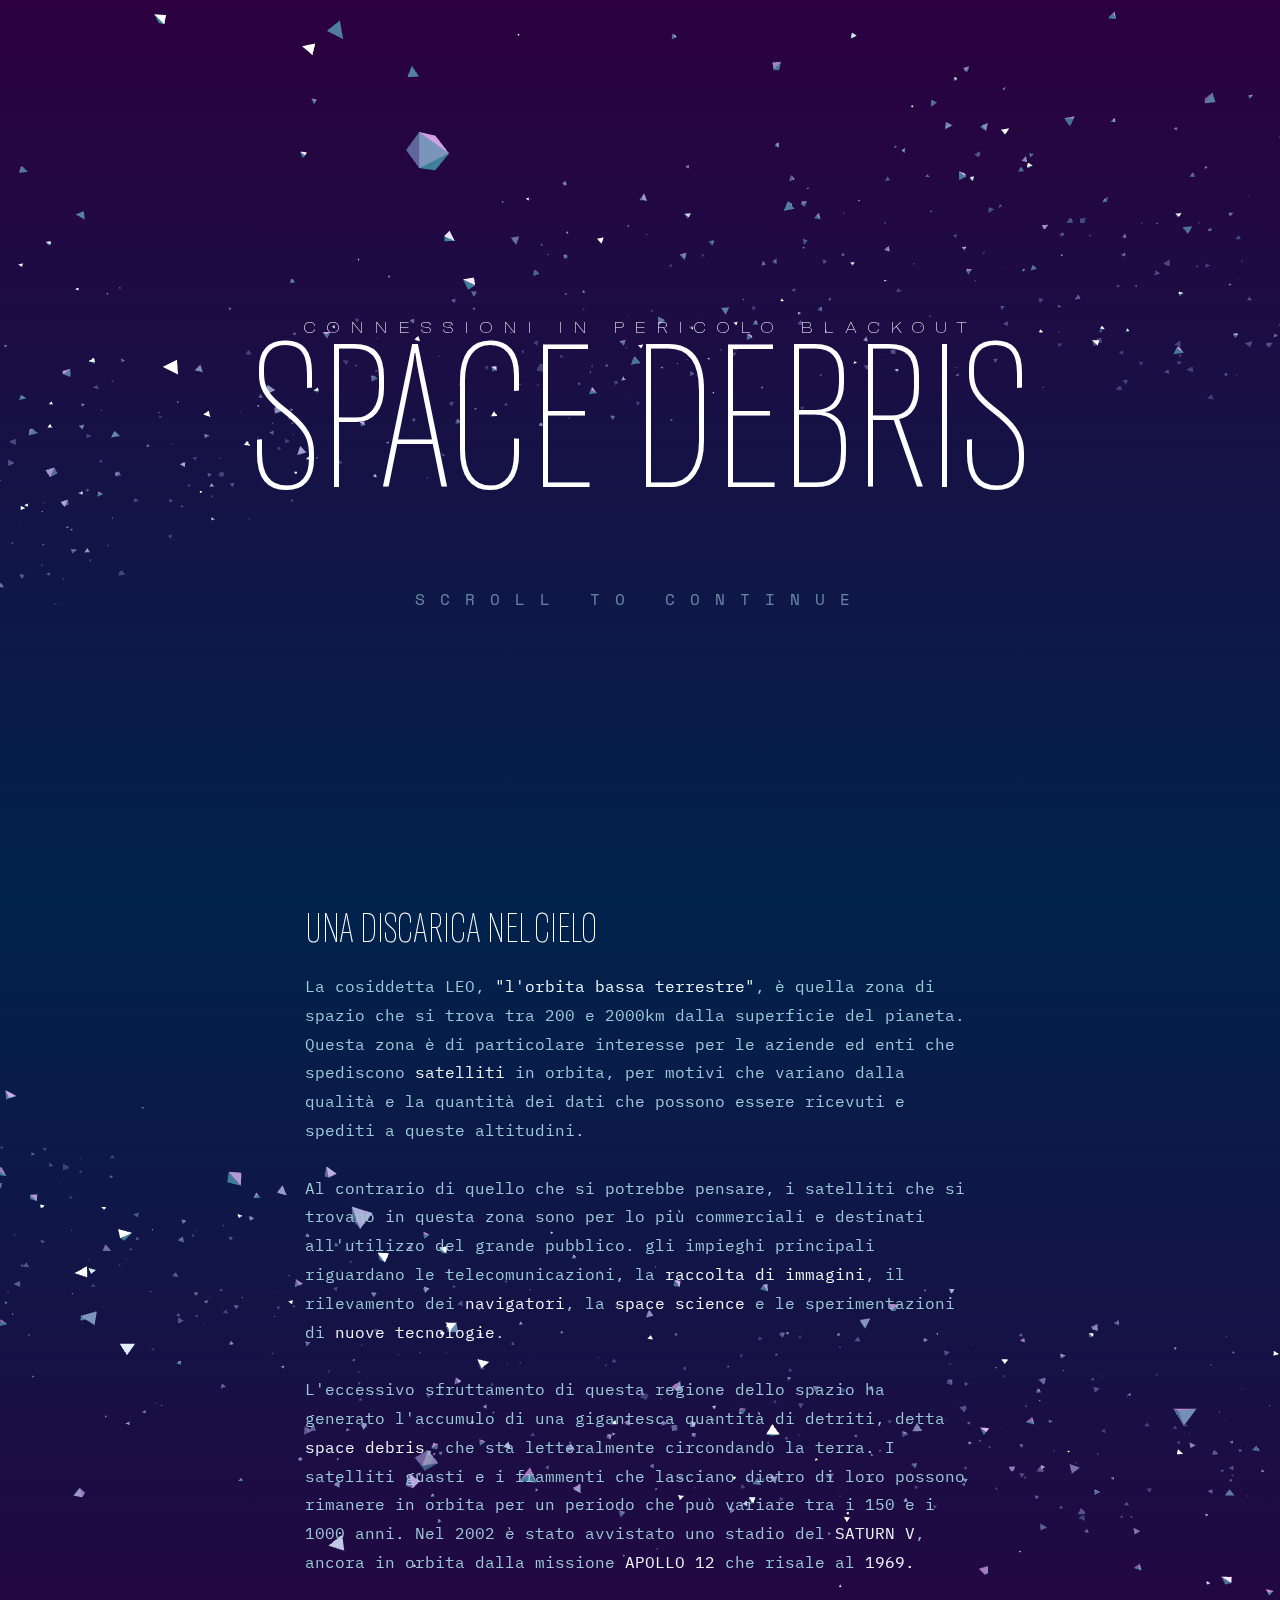
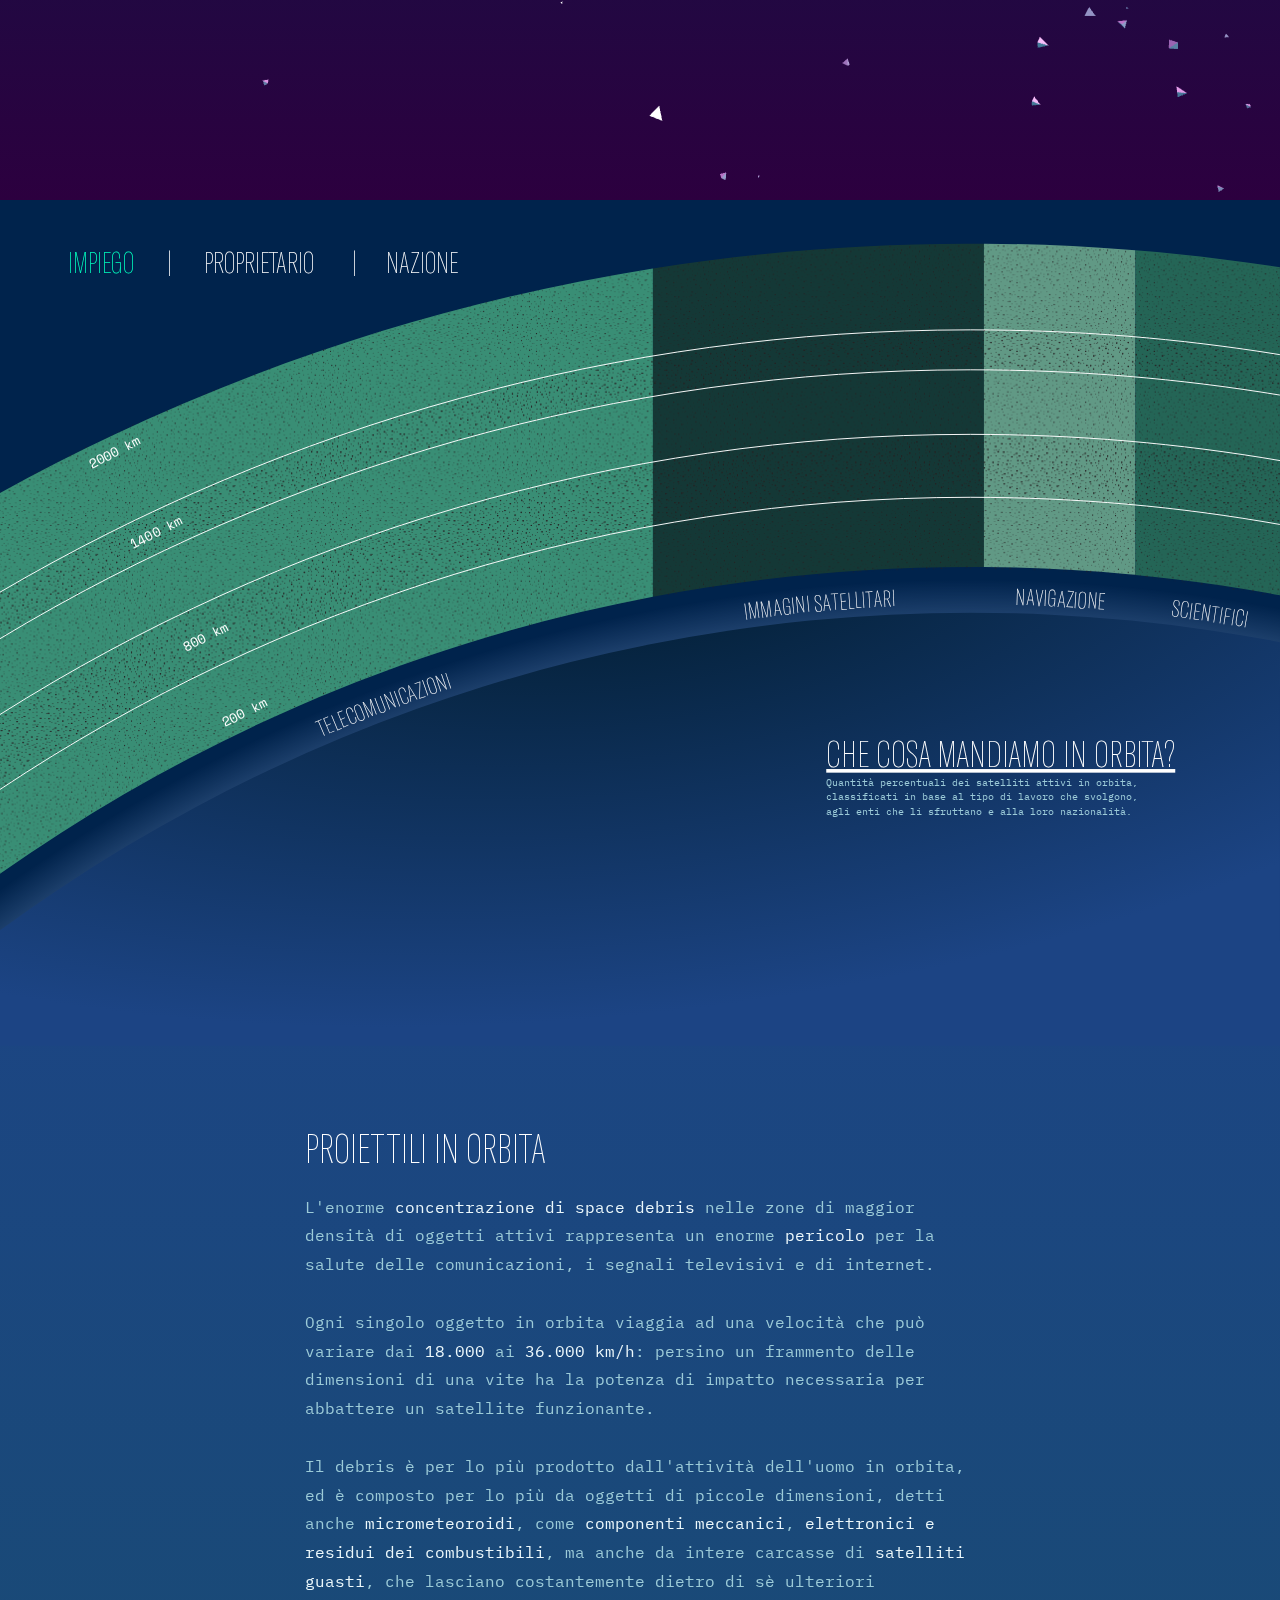
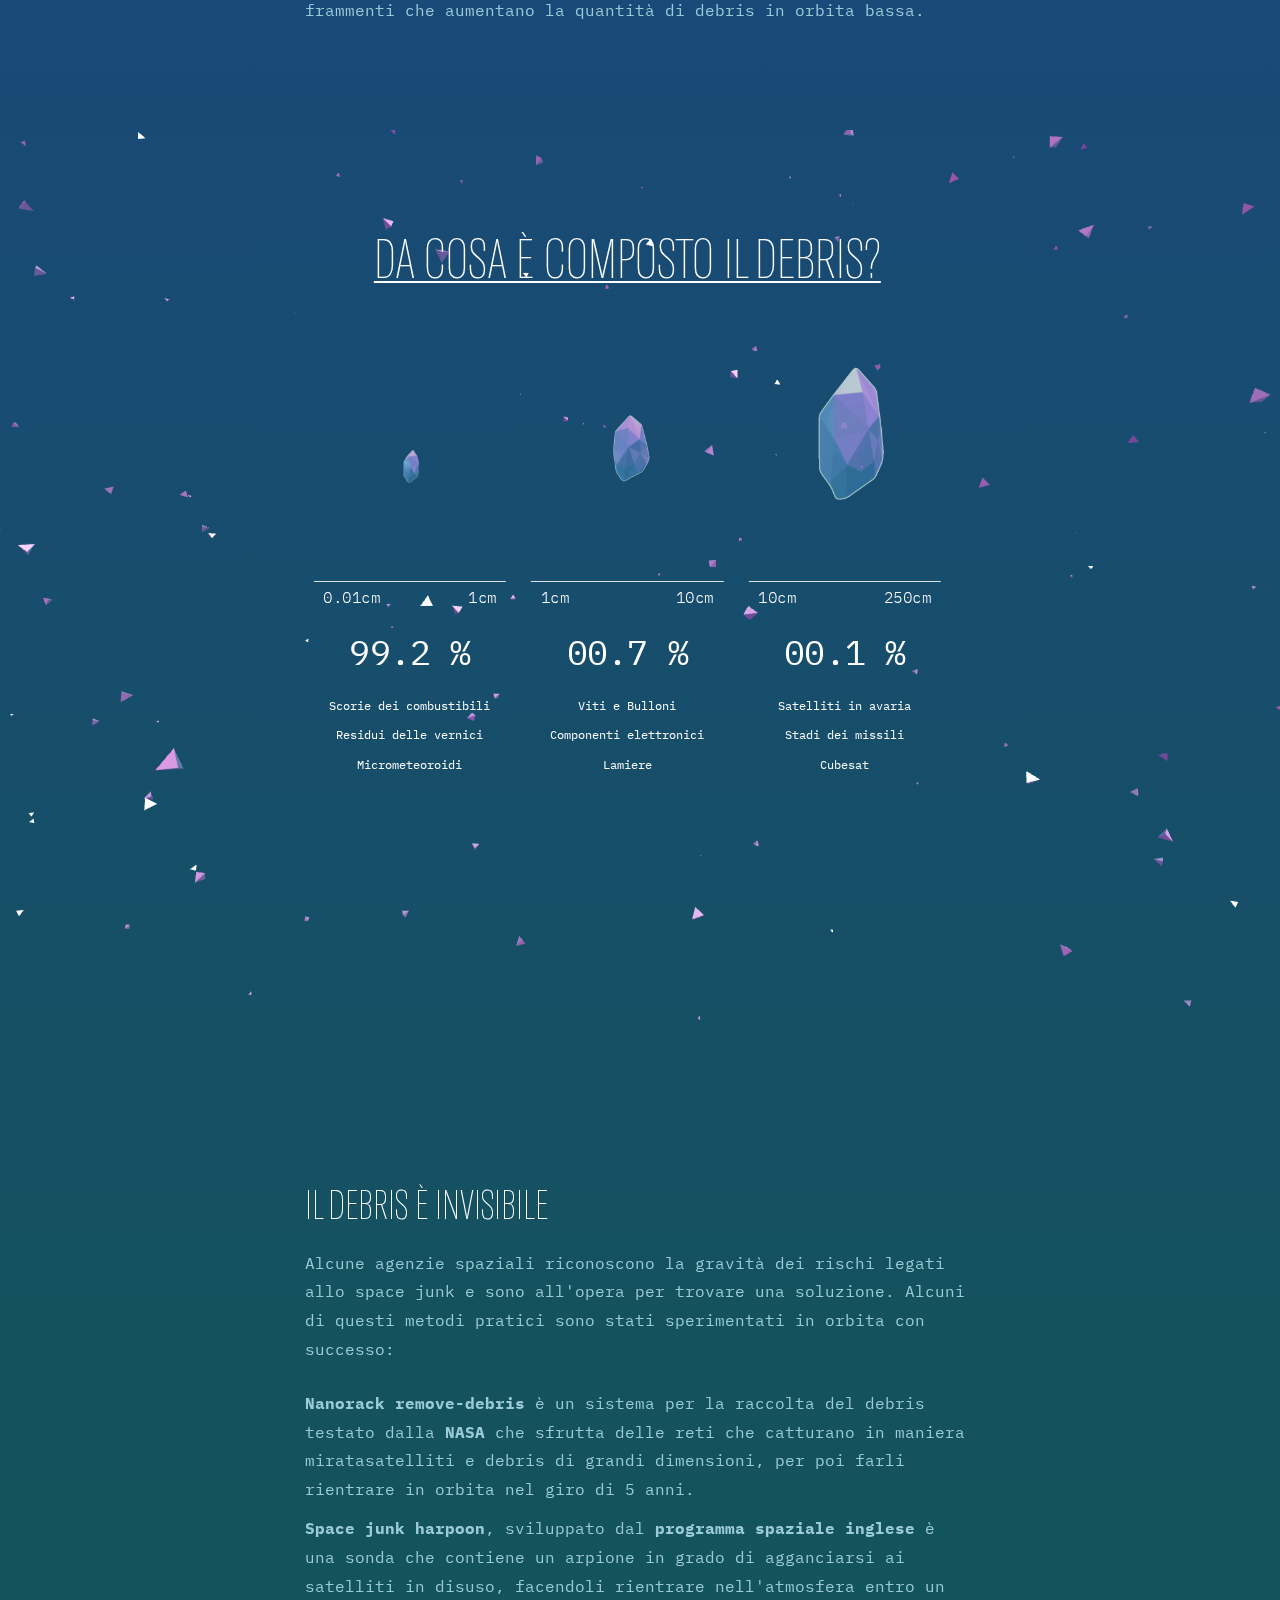
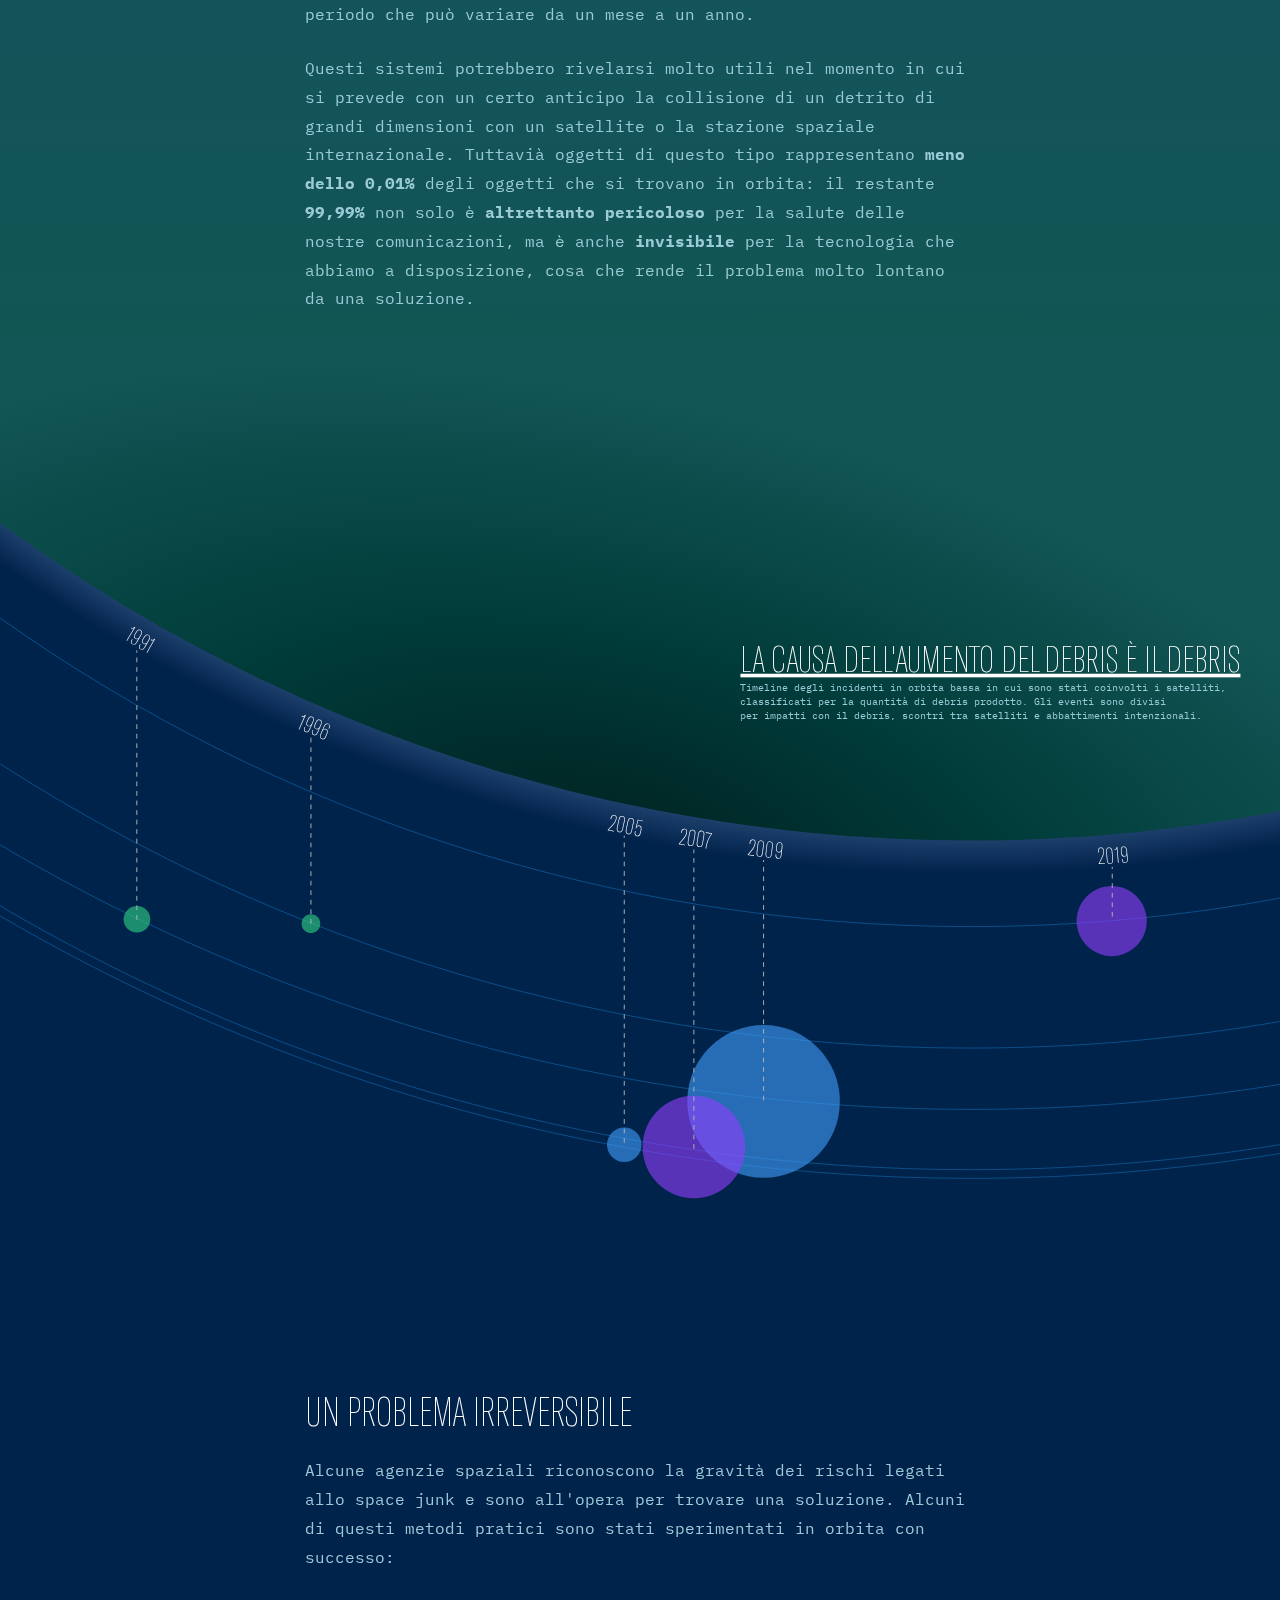
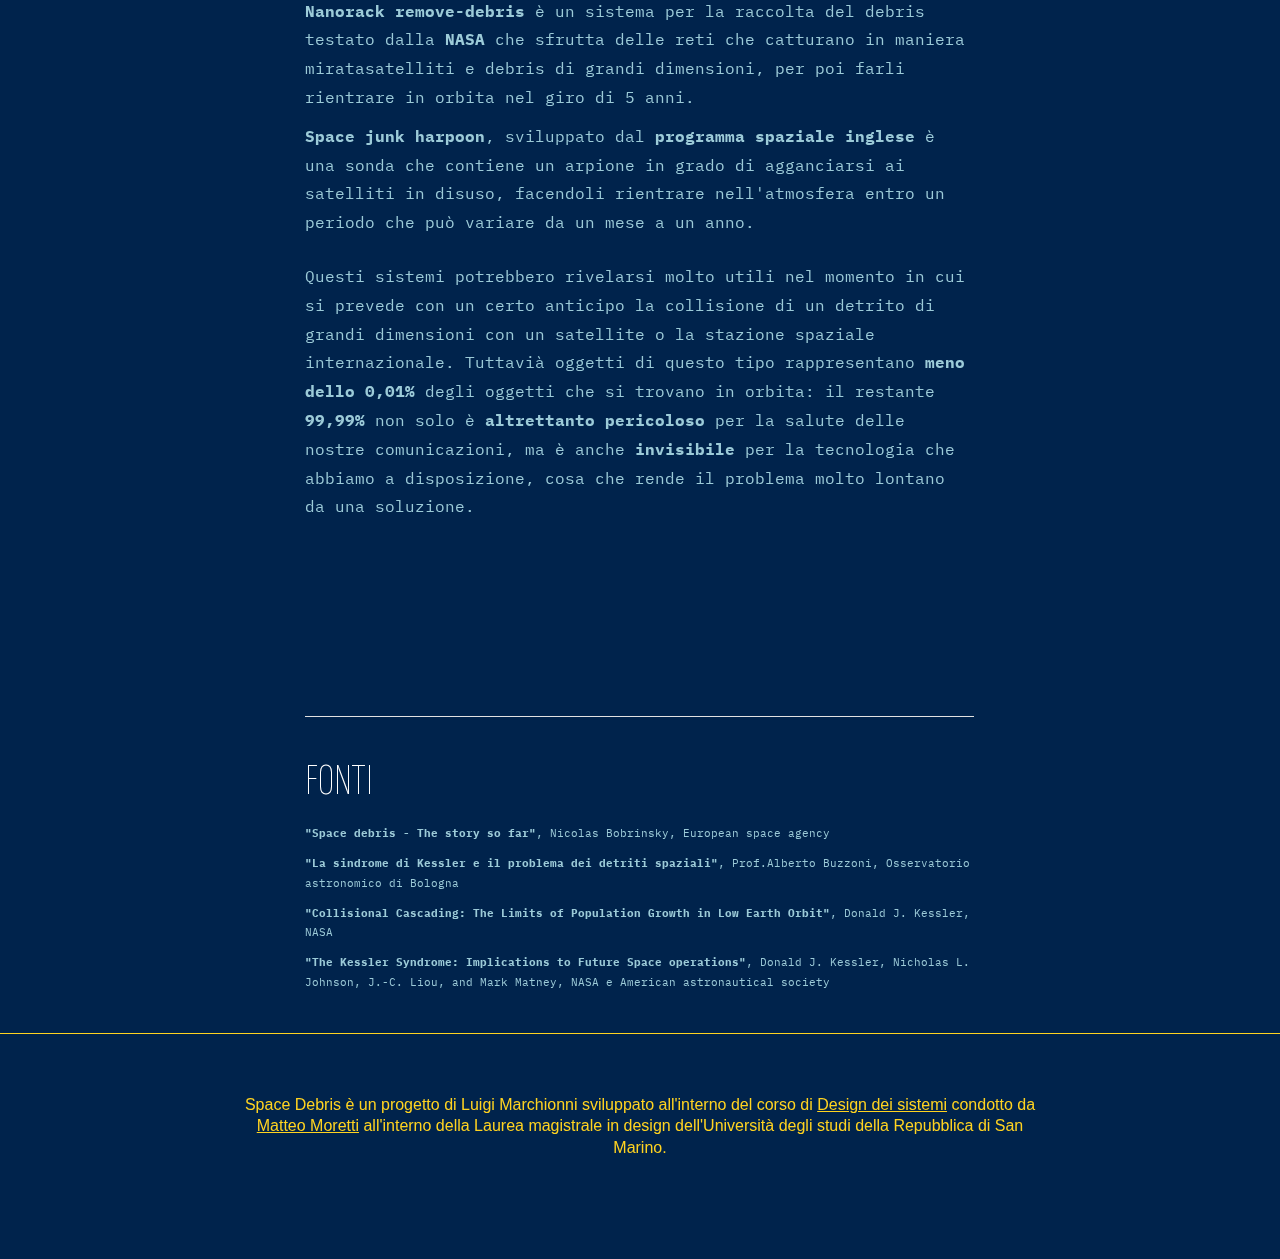
==== Space Debris Danger 2 la vendetta/index.html @ 53285c7f "a" ====
<!DOCTYPE html>
<html lang="it">

<head>
  <!-- Basic Page Needs
  –––––––––––––––––––––––––––––––––––––––––––––––––– -->
  <meta charset="UTF-8">
  <meta name="description" content="">
  <meta name="author" content="By Luigi Marchionni, CDL in interaction design, Prof.Matteo Moretti, UNIRSM">
  <meta name="viewport" content="width=device-width, initial-scale=1">
  <!-- CSS
  –––––––––––––––––––––––––––––––––––––––––––––––––– -->
  <link rel="stylesheet" href="font/gtamericacomp/gtamericacomp.css">
  <link rel="stylesheet" href="font/spacemono/spacemono.css">
  <link rel="stylesheet" href="font/plexmono/plexmono.css">
  <link rel="stylesheet" href="css/grafico1.css">
  <link rel="stylesheet" href="css/grafico2.css">
  <link rel="stylesheet" href="css/grafico3.css">
  <link rel="stylesheet" href="css/normalize.css">
  <link rel="stylesheet" href="css/skeleton.css">
  <link rel="stylesheet" href="css/style.css">
  <!-- Librerie
  –––––––––––––––––––––––––––––––––––––––––––––––––– -->
  <script src="lib\jquery-3.4.1.min.js"></script>
  <script src='lib\three.min.js'></script>
  <script src="lib\LegacyJSONLoader.js"></script>
  <script src="lib/TweenMax.min.js"></script>
  <script src="lib/ScrollMagic.min.js"></script>
  <script src="lib/animation.gsap.min.js"></script>
  <script src="lib/ParametricGeometries.js"></script>
  <script src="lib/OrbitControls.js"></script>
  <script src="lib/geometry.js"></script>
  <!-- JS
  –––––––––––––––––––––––––––––––––––––––––––––––––– -->
  <script src="js/index.js"></script>
  <script src="js/debris1.js"></script>
  <script src="js/grafico1.js"></script>
  <script src="js/grafico3.js"></script>

  <!--<script src="js/scroll.js"></script>-->
  <!-- Favicon
  –––––––––––––––––––––––––––––––––––––––––––––––––– -->
  <link rel="icon" type="image/png" href="images/favicon.png">
  <title>Space Debris - connessione assente </title>
</head>

<body>
  <!-- POPUP PER MOBILE
  –––––––––––––––––––––––––––––––––––––––––––––––––– -->
  <div id="bloccoVerticale">

    <div class="flexbox-container">
      <h3 class="carica">RUOTARE IL DISPOSITIVO</h3>
    </div>

    <div class="flexbox-container">
      <img class="rotate" src="img\rotate.png" alt="lol">
    </div>

  </div>




  <!-- SCHERMATA CARICAMENTO
  –––––––––––––––––––––––––––––––––––––––––––––––––– -->
  <div id="caricamento">

    <div class="flexbox-container">
      <h3 class="carica">CARICAMENTO</h3>
    </div>

    <div class="flexbox-container">
      <div class="load"></div>
    </div>

  </div>
  <!-- HEADER E 3D
  –––––––––––––––––––––––––––––––––––––––––––––––––– -->

  <div id="world"></div>

  <div class="flexbox-container" id="header">
    <div>
      <h1>SPACE DEBRIS</h1>
      <h2> Connessioni in pericolo blackout</h2>
      <div id="continua"> SCROLL TO CONTINUE</div>
    </div>
  </div>


  <div class="container muro discarica">
    <div class="row">
      <div class="columns two">&nbsp;</div>

      <div class="columns eight">
        <h3> Una discarica nel cielo</h3>
        <p class="corpo">
          La cosiddetta LEO, <span>"l'orbita bassa terrestre"</span>, è quella zona di spazio
          che si trova tra 200 e 2000km dalla superficie del pianeta.
          Questa zona è di particolare interesse per le aziende ed enti che spediscono
          <span>satelliti</span> in orbita, per motivi che variano dalla qualità e la quantità dei
          dati che possono essere ricevuti e spediti a queste altitudini.

          <br><br>
          Al contrario di quello che si potrebbe pensare, i satelliti che si trovano
          in questa zona sono per lo più commerciali e destinati all'utilizzo
          del grande pubblico. gli impieghi principali riguardano le telecomunicazioni,
          la <span>raccolta di immagini</span>, il rilevamento dei <span>navigatori</span>, la <span>space science</span> e le
          sperimentazioni di <span>nuove tecnologie</span>.

          <br><br>
          L'eccessivo sfruttamento di questa regione dello spazio ha generato l'accumulo
          di una gigantesca quantità di detriti, detta <span>space debris</span>, che sta letteralmente
          circondando la terra. I satelliti guasti e i frammenti che lasciano dietro di loro
          possono rimanere in orbita per un periodo che può variare tra i 150 e i 1000 anni.
          Nel 2002 è stato avvistato uno stadio del <span>SATURN V</span>, ancora in orbita dalla missione
          <span>APOLLO 12</span> che risale al <span>1969.</span> </p>
      </div>
      <div class="columns two">&nbsp;</div>
    </div>
  </div>



  <div id="pianeta">
    <?xml version="1.0" encoding="utf-8"?>
    <!-- Generator: Adobe Illustrator 18.1.1, SVG Export Plug-In . SVG Version: 6.00 Build 0)  -->
    <svg version="1.1" xmlns="http://www.w3.org/2000/svg" xmlns:xlink="http://www.w3.org/1999/xlink" x="0px" y="0px" viewBox="0 0 1342.4 872.4" enable-background="new 0 0 1342.4 791" xml:space="preserve">
      <pattern width="72" height="72" patternUnits="userSpaceOnUse" id="Unnamed_Pattern_3" viewBox="0.4 -72 72 72" overflow="visible">
        <g>
          <polygon fill="none" points="0.4,-72 72.4,-72 72.4,0 0.4,0 		" />
          <g>
            <defs>
              <rect id="SVGID_1_" x="0.4" y="-72" width="72" height="72" />
            </defs>
            <clipPath id="SVGID_2_">
              <use xlink:href="#SVGID_1_" overflow="visible" />
            </clipPath>
            <path clip-path="url(#SVGID_2_)" fill="#231F20" d="M21.4-3.1c-0.1,0-0.2,0-0.3,0.1C21-2.9,21-2.8,21-2.8c0,0.1,0,0.2,0.1,0.3
    				c0.1,0.1,0.4,0.1,0.5,0c0.1-0.1,0.1-0.2,0.1-0.3c0-0.1,0-0.2-0.1-0.3C21.5-3.1,21.4-3.1,21.4-3.1" />
            <path clip-path="url(#SVGID_2_)" fill="#231F20" d="M20.4-8.4c-0.1,0-0.2,0-0.3,0.1C20-8.2,20-8.1,20-8c0,0.1,0,0.2,0.1,0.3
    				c0.1,0.1,0.3,0.1,0.5,0c0.1-0.1,0.1-0.2,0.1-0.3c0-0.1,0-0.2-0.1-0.3C20.5-8.3,20.5-8.4,20.4-8.4" />
            <path clip-path="url(#SVGID_2_)" fill="#231F20" d="M20.6-10.6c-0.1,0-0.2,0-0.3,0.1c-0.1,0.1-0.1,0.2-0.1,0.3
    				c0,0.1,0,0.2,0.1,0.3c0.1,0.1,0.4,0.1,0.5,0c0.1-0.1,0.1-0.2,0.1-0.3c0-0.1,0-0.2-0.1-0.3C20.8-10.6,20.7-10.6,20.6-10.6" />
            <path clip-path="url(#SVGID_2_)" fill="#231F20" d="M15.6-10.6c-0.1,0-0.2,0-0.3,0.1c-0.1,0.1-0.1,0.2-0.1,0.3
    				c0,0.1,0,0.2,0.1,0.3c0.1,0.1,0.4,0.1,0.5,0c0.1-0.1,0.1-0.2,0.1-0.3c0-0.1,0-0.2-0.1-0.3C15.8-10.6,15.7-10.6,15.6-10.6" />
            <path clip-path="url(#SVGID_2_)" fill="#231F20" d="M23.1-20.1c-0.1,0-0.2,0-0.3,0.1c-0.1,0.1-0.1,0.2-0.1,0.3
    				c0,0.1,0,0.2,0.1,0.3c0.1,0.1,0.4,0.1,0.5,0c0.1-0.1,0.1-0.2,0.1-0.3c0-0.1,0-0.2-0.1-0.3C23.3-20.1,23.2-20.1,23.1-20.1" />
            <path clip-path="url(#SVGID_2_)" fill="#231F20" d="M15.6-23.1c-0.1,0-0.2,0-0.3,0.1c-0.1,0.1-0.1,0.2-0.1,0.3
    				c0,0.1,0,0.2,0.1,0.3c0.1,0.1,0.3,0.1,0.5,0c0.1-0.1,0.1-0.2,0.1-0.3c0-0.1,0-0.2-0.1-0.3C15.8-23.1,15.7-23.1,15.6-23.1" />
            <path clip-path="url(#SVGID_2_)" fill="#231F20" d="M14.4-24.1c-0.1,0-0.2,0-0.3,0.1C14-23.9,14-23.8,14-23.8
    				c0,0.1,0,0.2,0.1,0.3c0.1,0.1,0.4,0.1,0.5,0c0.1-0.1,0.1-0.2,0.1-0.3c0-0.1,0-0.2-0.1-0.3C14.5-24.1,14.5-24.1,14.4-24.1" />
            <path clip-path="url(#SVGID_2_)" fill="#231F20" d="M24.4-27.1c-0.1,0-0.2,0-0.3,0.1C24-26.9,24-26.8,24-26.8
    				c0,0.1,0,0.2,0.1,0.3c0.1,0.1,0.4,0.1,0.5,0c0.1-0.1,0.1-0.2,0.1-0.3c0-0.1,0-0.2-0.1-0.2C24.5-27.1,24.4-27.1,24.4-27.1" />
            <path clip-path="url(#SVGID_2_)" fill="#231F20" d="M31.1-25.9c-0.1,0-0.2,0-0.3,0.1c-0.1,0.1-0.1,0.2-0.1,0.3
    				c0,0.1,0,0.2,0.1,0.3c0.1,0.1,0.4,0.1,0.5,0c0.1-0.1,0.1-0.2,0.1-0.3c0-0.1,0-0.2-0.1-0.3C31.3-25.8,31.2-25.9,31.1-25.9" />
            <path clip-path="url(#SVGID_2_)" fill="#231F20" d="M31.6-23.4c-0.1,0-0.2,0-0.3,0.1c-0.1,0.1-0.1,0.2-0.1,0.3
    				c0,0.1,0,0.2,0.1,0.3c0.1,0.1,0.3,0.1,0.5,0c0.1-0.1,0.1-0.2,0.1-0.3c0-0.1,0-0.2-0.1-0.3C31.8-23.3,31.7-23.4,31.6-23.4" />
            <path clip-path="url(#SVGID_2_)" fill="#231F20" d="M29.6-18.4c-0.1,0-0.2,0-0.3,0.1c-0.1,0.1-0.1,0.2-0.1,0.3
    				c0,0.1,0,0.2,0.1,0.3c0.1,0.1,0.4,0.1,0.5,0c0.1-0.1,0.1-0.2,0.1-0.3c0-0.1,0-0.2-0.1-0.3C29.8-18.3,29.7-18.4,29.6-18.4" />
            <path clip-path="url(#SVGID_2_)" fill="#231F20" d="M34.4-19.9c-0.1,0-0.2,0-0.3,0.1C34-19.7,34-19.6,34-19.5
    				c0,0.1,0,0.2,0.1,0.3c0.1,0.1,0.4,0.1,0.5,0c0.1-0.1,0.1-0.2,0.1-0.3c0-0.1,0-0.2-0.1-0.3C34.5-19.8,34.4-19.9,34.4-19.9" />
            <path clip-path="url(#SVGID_2_)" fill="#231F20" d="M31.9-14.9c-0.1,0-0.2,0-0.3,0.1c-0.1,0.1-0.1,0.2-0.1,0.3
    				c0,0.1,0,0.2,0.1,0.3c0.1,0.1,0.4,0.1,0.5,0c0.1-0.1,0.1-0.2,0.1-0.3c0-0.1,0-0.2-0.1-0.3C32-14.8,31.9-14.9,31.9-14.9" />
            <path clip-path="url(#SVGID_2_)" fill="#231F20" d="M32.1-11.9c-0.1,0-0.2,0-0.3,0.1c-0.1,0.1-0.1,0.2-0.1,0.3
    				c0,0.1,0,0.2,0.1,0.3c0.1,0.1,0.4,0.1,0.5,0c0.1-0.1,0.1-0.2,0.1-0.3c0-0.1,0-0.2-0.1-0.3C32.3-11.8,32.2-11.9,32.1-11.9" />
            <path clip-path="url(#SVGID_2_)" fill="#231F20" d="M32.6-7.1c-0.1,0-0.2,0-0.3,0.1c-0.1,0.1-0.1,0.2-0.1,0.3
    				c0,0.1,0,0.2,0.1,0.3c0.1,0.1,0.4,0.1,0.5,0C32.9-6.6,33-6.7,33-6.8c0-0.1,0-0.2-0.1-0.3C32.8-7.1,32.7-7.1,32.6-7.1" />
            <path clip-path="url(#SVGID_2_)" fill="#231F20" d="M32.4-3.1c-0.1,0-0.2,0-0.3,0.1C32-2.9,32-2.8,32-2.8c0,0.1,0,0.2,0.1,0.3
    				c0.1,0.1,0.3,0.1,0.5,0c0.1-0.1,0.1-0.2,0.1-0.3c0-0.1,0-0.2-0.1-0.3C32.5-3.1,32.4-3.1,32.4-3.1" />
            <path clip-path="url(#SVGID_2_)" fill="#231F20" d="M34.4-1.4c-0.1,0-0.2,0-0.3,0.1C34-1.2,34-1.1,34-1c0,0.1,0,0.2,0.1,0.3
    				c0.1,0.1,0.4,0.1,0.5,0c0.1-0.1,0.1-0.2,0.1-0.3c0-0.1,0-0.2-0.1-0.3C34.5-1.3,34.4-1.4,34.4-1.4" />
            <path clip-path="url(#SVGID_2_)" fill="#231F20" d="M41.9-7.1c-0.1,0-0.2,0-0.3,0.1c-0.1,0.1-0.1,0.2-0.1,0.3
    				c0,0.1,0,0.2,0.1,0.3c0.1,0.1,0.4,0.1,0.5,0c0.1-0.1,0.1-0.2,0.1-0.3c0-0.1,0-0.2-0.1-0.3C42-7.1,41.9-7.1,41.9-7.1" />
            <path clip-path="url(#SVGID_2_)" fill="#231F20" d="M45.9-6.9c-0.1,0-0.2,0-0.3,0.1c-0.1,0.1-0.1,0.2-0.1,0.3
    				c0,0.1,0,0.2,0.1,0.3c0.1,0.1,0.4,0.1,0.5,0c0.1-0.1,0.1-0.2,0.1-0.3c0-0.1,0-0.2-0.1-0.3C46-6.8,45.9-6.9,45.9-6.9" />
            <path clip-path="url(#SVGID_2_)" fill="#231F20" d="M42.9-13.6c-0.1,0-0.2,0-0.3,0.1c-0.1,0.1-0.1,0.2-0.1,0.3
    				c0,0.1,0,0.2,0.1,0.3c0.1,0.1,0.3,0.1,0.5,0c0.1-0.1,0.1-0.2,0.1-0.3c0-0.1,0-0.2-0.1-0.3C43-13.6,42.9-13.6,42.9-13.6" />
            <path clip-path="url(#SVGID_2_)" fill="#231F20" d="M47.4-14.4c-0.1,0-0.2,0-0.3,0.1C47-14.2,47-14.1,47-14c0,0.1,0,0.2,0.1,0.3
    				c0.1,0.1,0.3,0.1,0.5,0c0.1-0.1,0.1-0.2,0.1-0.3c0-0.1,0-0.2-0.1-0.2C47.5-14.3,47.4-14.4,47.4-14.4" />
            <path clip-path="url(#SVGID_2_)" fill="#231F20" d="M47.4-16.4c-0.1,0-0.2,0-0.3,0.1C47-16.2,47-16.1,47-16c0,0.1,0,0.2,0.1,0.3
    				c0.1,0.1,0.4,0.1,0.5,0c0.1-0.1,0.1-0.2,0.1-0.3c0-0.1,0-0.2-0.1-0.2C47.5-16.3,47.4-16.4,47.4-16.4" />
            <path clip-path="url(#SVGID_2_)" fill="#231F20" d="M39.4-20.9c-0.1,0-0.2,0-0.3,0.1C39-20.7,39-20.6,39-20.5
    				c0,0.1,0,0.2,0.1,0.3c0.1,0.1,0.4,0.1,0.5,0c0.1-0.1,0.1-0.2,0.1-0.3c0-0.1,0-0.2-0.1-0.3C39.5-20.8,39.4-20.9,39.4-20.9" />
            <path clip-path="url(#SVGID_2_)" fill="#231F20" d="M50.6-13.6c-0.1,0-0.2,0-0.3,0.1c-0.1,0.1-0.1,0.2-0.1,0.3
    				c0,0.1,0,0.2,0.1,0.3c0.1,0.1,0.4,0.1,0.5,0c0.1-0.1,0.1-0.2,0.1-0.3c0-0.1,0-0.2-0.1-0.3C50.8-13.6,50.7-13.6,50.6-13.6" />
            <path clip-path="url(#SVGID_2_)" fill="#231F20" d="M52.6-12.1c-0.1,0-0.2,0-0.3,0.1c-0.1,0.1-0.1,0.2-0.1,0.2
    				c0,0.1,0,0.2,0.1,0.3c0.1,0.1,0.3,0.1,0.5,0c0.1-0.1,0.1-0.2,0.1-0.3c0-0.1,0-0.2-0.1-0.3C52.8-12.1,52.7-12.1,52.6-12.1" />
            <path clip-path="url(#SVGID_2_)" fill="#231F20" d="M55.1-11.1c-0.1,0-0.2,0-0.3,0.1c-0.1,0.1-0.1,0.2-0.1,0.2
    				c0,0.1,0,0.2,0.1,0.3c0.1,0.1,0.3,0.1,0.5,0c0.1-0.1,0.1-0.2,0.1-0.3c0-0.1,0-0.2-0.1-0.3C55.3-11.1,55.2-11.1,55.1-11.1" />
            <path clip-path="url(#SVGID_2_)" fill="#231F20" d="M56.9-0.9c-0.1,0-0.2,0-0.3,0.1c-0.1,0.1-0.1,0.2-0.1,0.3
    				c0,0.1,0,0.2,0.1,0.3c0.1,0.1,0.4,0.1,0.5,0c0.1-0.1,0.1-0.2,0.1-0.2c0-0.1,0-0.2-0.1-0.3C57-0.8,56.9-0.9,56.9-0.9" />
            <path clip-path="url(#SVGID_2_)" fill="#231F20" d="M68.4-3.1c-0.1,0-0.2,0-0.3,0.1C68-2.9,68-2.8,68-2.8c0,0.1,0,0.2,0.1,0.3
    				c0.1,0.1,0.3,0.1,0.5,0c0.1-0.1,0.1-0.2,0.1-0.3c0-0.1,0-0.2-0.1-0.3C68.5-3.1,68.5-3.1,68.4-3.1" />
            <path clip-path="url(#SVGID_2_)" fill="#231F20" d="M68.4-10.4c-0.1,0-0.2,0-0.3,0.1C68-10.2,68-10.1,68-10c0,0.1,0,0.2,0.1,0.3
    				c0.1,0.1,0.4,0.1,0.5,0c0.1-0.1,0.1-0.2,0.1-0.3c0-0.1,0-0.2-0.1-0.3C68.5-10.3,68.4-10.4,68.4-10.4" />
            <path clip-path="url(#SVGID_2_)" fill="#231F20" d="M64.6-12.4c-0.1,0-0.2,0-0.3,0.1c-0.1,0.1-0.1,0.2-0.1,0.3
    				c0,0.1,0,0.2,0.1,0.3c0.1,0.1,0.4,0.1,0.5,0c0.1-0.1,0.1-0.2,0.1-0.3c0-0.1,0-0.2-0.1-0.3C64.8-12.3,64.7-12.4,64.6-12.4" />
            <path clip-path="url(#SVGID_2_)" fill="#231F20" d="M65.6-15.9c-0.1,0-0.2,0-0.3,0.1c-0.1,0.1-0.1,0.2-0.1,0.3
    				c0,0.1,0,0.2,0.1,0.3c0.1,0.1,0.4,0.1,0.5,0c0.1-0.1,0.1-0.2,0.1-0.3c0-0.1,0-0.2-0.1-0.3C65.8-15.8,65.7-15.9,65.6-15.9" />
            <path clip-path="url(#SVGID_2_)" fill="#231F20" d="M64.4-19.9c-0.1,0-0.2,0-0.3,0.1C64-19.7,64-19.6,64-19.5
    				c0,0.1,0,0.2,0.1,0.3c0.1,0.1,0.4,0.1,0.5,0c0.1-0.1,0.1-0.2,0.1-0.3c0-0.1,0-0.2-0.1-0.3C64.5-19.8,64.4-19.9,64.4-19.9" />
            <path clip-path="url(#SVGID_2_)" fill="#231F20" d="M66.6-19.9c-0.1,0-0.2,0-0.3,0.1c-0.1,0.1-0.1,0.2-0.1,0.3
    				c0,0.1,0,0.2,0.1,0.3c0.1,0.1,0.3,0.1,0.5,0c0.1-0.1,0.1-0.2,0.1-0.3c0-0.1,0-0.2-0.1-0.3C66.8-19.8,66.7-19.9,66.6-19.9" />
            <path clip-path="url(#SVGID_2_)" fill="#231F20" d="M68.4-21.4c-0.1,0-0.2,0-0.3,0.1C68-21.2,68-21.1,68-21c0,0.1,0,0.2,0.1,0.3
    				c0.1,0.1,0.4,0.1,0.5,0c0.1-0.1,0.1-0.2,0.1-0.3c0-0.1,0-0.2-0.1-0.3C68.5-21.3,68.4-21.4,68.4-21.4" />
            <path clip-path="url(#SVGID_2_)" fill="#231F20" d="M7.4-52.4c-0.1,0-0.2,0-0.3,0.1C7-52.2,7-52.1,7-52c0,0.1,0,0.2,0.1,0.3
    				c0.1,0.1,0.4,0.1,0.5,0c0.1-0.1,0.1-0.2,0.1-0.3c0-0.1,0-0.2-0.1-0.3C7.5-52.3,7.4-52.4,7.4-52.4" />
            <path clip-path="url(#SVGID_2_)" fill="#231F20" d="M7.6-54.6c-0.1,0-0.2,0-0.3,0.1c-0.1,0.1-0.1,0.2-0.1,0.3
    				c0,0.1,0,0.2,0.1,0.3c0.1,0.1,0.4,0.1,0.5,0C7.9-54.1,8-54.2,8-54.3c0-0.1,0-0.2-0.1-0.3C7.8-54.6,7.7-54.6,7.6-54.6" />
            <path clip-path="url(#SVGID_2_)" fill="#231F20" d="M2.6-54.6c-0.1,0-0.2,0-0.3,0.1c-0.1,0.1-0.1,0.2-0.1,0.3
    				c0,0.1,0,0.2,0.1,0.3c0.1,0.1,0.4,0.1,0.5,0C2.9-54.1,3-54.2,3-54.3c0-0.1,0-0.2-0.1-0.3C2.8-54.6,2.7-54.6,2.6-54.6" />
            <path clip-path="url(#SVGID_2_)" fill="#231F20" d="M10.1-64.1c-0.1,0-0.2,0-0.3,0.1c-0.1,0.1-0.1,0.2-0.1,0.3
    				c0,0.1,0,0.2,0.1,0.3c0.1,0.1,0.4,0.1,0.5,0c0.1-0.1,0.1-0.2,0.1-0.3c0-0.1,0-0.2-0.1-0.3C10.3-64.1,10.2-64.1,10.1-64.1" />
            <path clip-path="url(#SVGID_2_)" fill="#231F20" d="M1.4-68.1c-0.1,0-0.2,0-0.3,0.1C1-67.9,1-67.8,1-67.8c0,0.1,0,0.2,0.1,0.3
    				c0.1,0.1,0.4,0.1,0.5,0c0.1-0.1,0.1-0.2,0.1-0.3c0-0.1,0-0.2-0.1-0.3C1.5-68.1,1.4-68.1,1.4-68.1" />
            <path clip-path="url(#SVGID_2_)" fill="#231F20" d="M11.4-71.1c-0.1,0-0.2,0-0.3,0.1C11-70.9,11-70.8,11-70.8
    				c0,0.1,0,0.2,0.1,0.3c0.1,0.1,0.4,0.1,0.5,0c0.1-0.1,0.1-0.2,0.1-0.3c0-0.1,0-0.2-0.1-0.3C11.5-71.1,11.4-71.1,11.4-71.1" />
            <path clip-path="url(#SVGID_2_)" fill="#231F20" d="M18.6-67.4c-0.1,0-0.2,0-0.3,0.1c-0.1,0.1-0.1,0.2-0.1,0.3
    				c0,0.1,0,0.2,0.1,0.3c0.1,0.1,0.4,0.1,0.5,0c0.1-0.1,0.1-0.2,0.1-0.3c0-0.1,0-0.2-0.1-0.3C18.8-67.3,18.7-67.4,18.6-67.4" />
            <path clip-path="url(#SVGID_2_)" fill="#231F20" d="M16.6-62.4c-0.1,0-0.2,0-0.3,0.1c-0.1,0.1-0.1,0.2-0.1,0.3
    				c0,0.1,0,0.2,0.1,0.3c0.1,0.1,0.4,0.1,0.5,0c0.1-0.1,0.1-0.2,0.1-0.3c0-0.1,0-0.2-0.1-0.3C16.8-62.3,16.7-62.4,16.6-62.4" />
            <path clip-path="url(#SVGID_2_)" fill="#231F20" d="M19.9-57.9c-0.1,0-0.2,0-0.3,0.1c-0.1,0.1-0.1,0.2-0.1,0.3
    				c0,0.1,0,0.2,0.1,0.3c0.1,0.1,0.4,0.1,0.5,0c0.1-0.1,0.1-0.2,0.1-0.3c0-0.1,0-0.2-0.1-0.3C20-57.8,19.9-57.9,19.9-57.9" />
            <path clip-path="url(#SVGID_2_)" fill="#231F20" d="M19.1-55.9c-0.1,0-0.2,0-0.3,0.1c-0.1,0.1-0.1,0.2-0.1,0.3
    				c0,0.1,0,0.2,0.1,0.3c0.1,0.1,0.3,0.1,0.5,0c0.1-0.1,0.1-0.2,0.1-0.3c0-0.1,0-0.2-0.1-0.3C19.3-55.8,19.2-55.9,19.1-55.9" />
            <path clip-path="url(#SVGID_2_)" fill="#231F20" d="M16.6-54.9c-0.1,0-0.2,0-0.3,0.1c-0.1,0.1-0.1,0.2-0.1,0.3
    				c0,0.1,0,0.2,0.1,0.3c0.1,0.1,0.3,0.1,0.5,0c0.1-0.1,0.1-0.2,0.1-0.3c0-0.1,0-0.2-0.1-0.3C16.8-54.8,16.7-54.9,16.6-54.9" />
            <path clip-path="url(#SVGID_2_)" fill="#231F20" d="M19.6-51.1c-0.1,0-0.2,0-0.3,0.1c-0.1,0.1-0.1,0.2-0.1,0.3
    				c0,0.1,0,0.2,0.1,0.3c0.1,0.1,0.4,0.1,0.5,0c0.1-0.1,0.1-0.2,0.1-0.3c0-0.1,0-0.2-0.1-0.3C19.8-51.1,19.7-51.1,19.6-51.1" />
            <path clip-path="url(#SVGID_2_)" fill="#231F20" d="M19.4-47.1c-0.1,0-0.2,0-0.3,0.1C19-46.9,19-46.8,19-46.8
    				c0,0.1,0,0.2,0.1,0.3c0.1,0.1,0.4,0.1,0.5,0c0.1-0.1,0.1-0.2,0.1-0.3c0-0.1,0-0.2-0.1-0.3C19.5-47.1,19.4-47.1,19.4-47.1" />
            <path clip-path="url(#SVGID_2_)" fill="#231F20" d="M16.6-47.4c-0.1,0-0.2,0-0.3,0.1c-0.1,0.1-0.1,0.2-0.1,0.3
    				c0,0.1,0,0.2,0.1,0.3c0.1,0.1,0.4,0.1,0.5,0c0.1-0.1,0.1-0.2,0.1-0.3c0-0.1,0-0.2-0.1-0.3C16.8-47.3,16.7-47.4,16.6-47.4" />
            <path clip-path="url(#SVGID_2_)" fill="#231F20" d="M32.9-50.9c-0.1,0-0.2,0-0.3,0.1c-0.1,0.1-0.1,0.2-0.1,0.3
    				c0,0.1,0,0.2,0.1,0.3c0.1,0.1,0.3,0.1,0.5,0c0.1-0.1,0.1-0.2,0.1-0.3c0-0.1,0-0.2-0.1-0.3C33-50.8,32.9-50.9,32.9-50.9" />
            <path clip-path="url(#SVGID_2_)" fill="#231F20" d="M27.6-54.4c-0.1,0-0.2,0-0.3,0.1c-0.1,0.1-0.1,0.2-0.1,0.3
    				c0,0.1,0,0.2,0.1,0.3c0.1,0.1,0.4,0.1,0.5,0c0.1-0.1,0.1-0.2,0.1-0.3c0-0.1,0-0.2-0.1-0.3C27.8-54.3,27.7-54.4,27.6-54.4" />
            <path clip-path="url(#SVGID_2_)" fill="#231F20" d="M32.4-55.9c-0.1,0-0.2,0-0.3,0.1C32-55.7,32-55.6,32-55.5
    				c0,0.1,0,0.2,0.1,0.3c0.1,0.1,0.4,0.1,0.5,0c0.1-0.1,0.1-0.2,0.1-0.3c0-0.1,0-0.2-0.1-0.3C32.5-55.8,32.4-55.9,32.4-55.9" />
            <path clip-path="url(#SVGID_2_)" fill="#231F20" d="M32.4-57.6c-0.1,0-0.2,0-0.2,0.1C32-57.4,32-57.3,32-57.3
    				c0,0.1,0,0.2,0.1,0.3c0.1,0.1,0.4,0.1,0.5,0c0.1-0.1,0.1-0.2,0.1-0.3c0-0.1,0-0.2-0.1-0.3C32.5-57.6,32.4-57.6,32.4-57.6" />
            <path clip-path="url(#SVGID_2_)" fill="#231F20" d="M34.4-58.4c-0.1,0-0.2,0-0.3,0.1C34-58.2,34-58.1,34-58c0,0.1,0,0.2,0.1,0.3
    				c0.1,0.1,0.4,0.1,0.5,0c0.1-0.1,0.1-0.2,0.1-0.3c0-0.1,0-0.2-0.1-0.3C34.5-58.3,34.4-58.4,34.4-58.4" />
            <path clip-path="url(#SVGID_2_)" fill="#231F20" d="M26.4-64.9c-0.1,0-0.2,0-0.3,0.1C26-64.7,26-64.6,26-64.5
    				c0,0.1,0,0.2,0.1,0.3c0.1,0.1,0.4,0.1,0.5,0c0.1-0.1,0.1-0.2,0.1-0.3c0-0.1,0-0.2-0.1-0.3C26.5-64.8,26.4-64.9,26.4-64.9" />
            <path clip-path="url(#SVGID_2_)" fill="#231F20" d="M36.4-56.4c-0.1,0-0.2,0-0.3,0.1C36-56.2,36-56.1,36-56c0,0.1,0,0.2,0.1,0.3
    				c0.1,0.1,0.4,0.1,0.5,0c0.1-0.1,0.1-0.2,0.1-0.3c0-0.1,0-0.2-0.1-0.2C36.5-56.3,36.4-56.4,36.4-56.4" />
            <path clip-path="url(#SVGID_2_)" fill="#231F20" d="M39.6-56.1c-0.1,0-0.2,0-0.2,0.1c-0.1,0.1-0.1,0.2-0.1,0.3
    				c0,0.1,0,0.2,0.1,0.3c0.1,0.1,0.4,0.1,0.5,0c0.1-0.1,0.1-0.2,0.1-0.3c0-0.1,0-0.2-0.1-0.3C39.8-56.1,39.7-56.1,39.6-56.1" />
            <path clip-path="url(#SVGID_2_)" fill="#231F20" d="M42.1-50.9c-0.1,0-0.2,0-0.3,0.1c-0.1,0.1-0.1,0.2-0.1,0.3
    				c0,0.1,0,0.2,0.1,0.3c0.1,0.1,0.4,0.1,0.5,0c0.1-0.1,0.1-0.2,0.1-0.3c0-0.1,0-0.2-0.1-0.3C42.3-50.8,42.2-50.9,42.1-50.9" />
            <path clip-path="url(#SVGID_2_)" fill="#231F20" d="M43.9-44.9c-0.1,0-0.2,0-0.3,0.1c-0.1,0.1-0.1,0.2-0.1,0.2
    				c0,0.1,0,0.2,0.1,0.3c0.1,0.1,0.4,0.1,0.5,0c0.1-0.1,0.1-0.2,0.1-0.3c0-0.1,0-0.2-0.1-0.3C44-44.8,43.9-44.9,43.9-44.9" />
            <path clip-path="url(#SVGID_2_)" fill="#231F20" d="M51.4-50.6c-0.1,0-0.2,0-0.3,0.1C51-50.4,51-50.3,51-50.3
    				c0,0.1,0,0.2,0.1,0.3c0.1,0.1,0.4,0.1,0.5,0c0.1-0.1,0.1-0.2,0.1-0.3c0-0.1,0-0.2-0.1-0.3C51.5-50.6,51.4-50.6,51.4-50.6" />
            <path clip-path="url(#SVGID_2_)" fill="#231F20" d="M52.4-46.6c-0.1,0-0.2,0-0.3,0.1C52-46.4,52-46.3,52-46.3
    				c0,0.1,0,0.2,0.1,0.3c0.1,0.1,0.3,0.1,0.5,0c0.1-0.1,0.1-0.2,0.1-0.3c0-0.1,0-0.2-0.1-0.3C52.5-46.6,52.4-46.6,52.4-46.6" />
            <path clip-path="url(#SVGID_2_)" fill="#231F20" d="M55.4-47.1c-0.1,0-0.2,0-0.3,0.1C55-46.9,55-46.8,55-46.8
    				c0,0.1,0,0.2,0.1,0.3c0.1,0.1,0.4,0.1,0.5,0c0.1-0.1,0.1-0.2,0.1-0.3c0-0.1,0-0.2-0.1-0.3C55.5-47.1,55.4-47.1,55.4-47.1" />
            <path clip-path="url(#SVGID_2_)" fill="#231F20" d="M55.4-54.4c-0.1,0-0.2,0-0.3,0.1C55-54.2,55-54.1,55-54c0,0.1,0,0.2,0.1,0.3
    				c0.1,0.1,0.3,0.1,0.5,0c0.1-0.1,0.1-0.2,0.1-0.3c0-0.1,0-0.2-0.1-0.3C55.5-54.3,55.4-54.4,55.4-54.4" />
            <path clip-path="url(#SVGID_2_)" fill="#231F20" d="M51.6-56.4c-0.1,0-0.2,0-0.3,0.1c-0.1,0.1-0.1,0.2-0.1,0.2
    				c0,0.1,0,0.2,0.1,0.3c0.1,0.1,0.4,0.1,0.5,0c0.1-0.1,0.1-0.2,0.1-0.3c0-0.1,0-0.2-0.1-0.2C51.8-56.3,51.7-56.4,51.6-56.4" />
            <path clip-path="url(#SVGID_2_)" fill="#231F20" d="M51.4-63.9c-0.1,0-0.2,0-0.3,0.1C51-63.7,51-63.6,51-63.5
    				c0,0.1,0,0.2,0.1,0.2c0.1,0.2,0.4,0.1,0.5,0c0.1-0.1,0.1-0.2,0.1-0.3c0-0.1,0-0.2-0.1-0.3C51.5-63.8,51.5-63.9,51.4-63.9" />
            <path clip-path="url(#SVGID_2_)" fill="#231F20" d="M53.6-63.9c-0.1,0-0.2,0-0.3,0.1c-0.1,0.1-0.1,0.2-0.1,0.3
    				c0,0.1,0,0.2,0.1,0.3c0.1,0.1,0.4,0.1,0.5,0c0.1-0.1,0.1-0.1,0.1-0.2c0-0.1,0-0.2-0.1-0.3C53.8-63.8,53.7-63.9,53.6-63.9" />
            <path clip-path="url(#SVGID_2_)" fill="#231F20" d="M56.4-63.1c-0.1,0-0.2,0-0.3,0.1C56-62.9,56-62.8,56-62.8
    				c0,0.1,0,0.2,0.1,0.3c0.1,0.1,0.4,0.1,0.5,0c0.1-0.1,0.1-0.2,0.1-0.3c0-0.1,0-0.2-0.1-0.3C56.5-63.1,56.4-63.1,56.4-63.1" />
            <path clip-path="url(#SVGID_2_)" fill="#231F20" d="M58.6-61.6c-0.1,0-0.2,0-0.3,0.1c-0.1,0.1-0.1,0.2-0.1,0.2
    				c0,0.1,0,0.2,0.1,0.3c0.1,0.1,0.4,0.1,0.5,0c0.1-0.1,0.1-0.2,0.1-0.3c0-0.1,0-0.2-0.1-0.3C58.8-61.6,58.7-61.6,58.6-61.6" />
            <path clip-path="url(#SVGID_2_)" fill="#231F20" d="M21.4-27.1c-0.1,0-0.2,0-0.3,0.1C21-26.9,21-26.8,21-26.8
    				c0,0.1,0,0.2,0.1,0.3c0.1,0.1,0.4,0.1,0.5,0c0.1-0.1,0.1-0.2,0.1-0.3c0-0.1,0-0.2-0.1-0.3C21.5-27.1,21.4-27.1,21.4-27.1" />
            <path clip-path="url(#SVGID_2_)" fill="#231F20" d="M23.1-24.1c-0.1,0-0.2,0-0.3,0.1c-0.1,0.1-0.1,0.2-0.1,0.3
    				c0,0.1,0,0.2,0.1,0.3c0.1,0.1,0.4,0.1,0.5,0c0.1-0.1,0.1-0.2,0.1-0.3c0-0.1,0-0.2-0.1-0.3C23.3-24.1,23.2-24.1,23.1-24.1" />
            <path clip-path="url(#SVGID_2_)" fill="#231F20" d="M39.4-24.9c-0.1,0-0.2,0-0.3,0.1C39-24.7,39-24.6,39-24.5
    				c0,0.1,0,0.2,0.1,0.3c0.1,0.1,0.4,0.1,0.5,0c0.1-0.1,0.1-0.2,0.1-0.3c0-0.1,0-0.2-0.1-0.3C39.5-24.8,39.4-24.9,39.4-24.9" />
            <path clip-path="url(#SVGID_2_)" fill="#231F20" d="M46.6-29.1c-0.1,0-0.2,0-0.3,0.1c-0.1,0.1-0.1,0.2-0.1,0.3
    				c0,0.1,0,0.2,0.1,0.2c0.1,0.2,0.4,0.1,0.5,0c0.1-0.1,0.1-0.2,0.1-0.3c0-0.1,0-0.2-0.1-0.3C46.8-29.1,46.7-29.1,46.6-29.1" />
            <path clip-path="url(#SVGID_2_)" fill="#231F20" d="M55.6-28.1c-0.1,0-0.2,0-0.3,0.1c-0.1,0.1-0.1,0.2-0.1,0.3
    				c0,0.1,0,0.2,0.1,0.3c0.1,0.1,0.4,0.1,0.5,0c0.1-0.1,0.1-0.2,0.1-0.3c0-0.1,0-0.2-0.1-0.3C55.8-28.1,55.7-28.1,55.6-28.1" />
            <path clip-path="url(#SVGID_2_)" fill="#231F20" d="M51.6-25.4c-0.1,0-0.2,0-0.3,0.1c-0.1,0.1-0.1,0.2-0.1,0.3
    				c0,0.1,0,0.2,0.1,0.3c0.1,0.1,0.4,0.1,0.5,0c0.1-0.1,0.1-0.2,0.1-0.3c0-0.1,0-0.2-0.1-0.3C51.8-25.3,51.7-25.4,51.6-25.4" />
            <path clip-path="url(#SVGID_2_)" fill="#231F20" d="M52.4-29.6c-0.1,0-0.2,0-0.3,0.1C52-29.4,52-29.3,52-29.3
    				c0,0.1,0,0.2,0.1,0.3c0.1,0.1,0.4,0.1,0.5,0c0.1-0.1,0.1-0.2,0.1-0.3c0-0.1,0-0.2-0.1-0.3C52.5-29.6,52.4-29.6,52.4-29.6" />
            <path clip-path="url(#SVGID_2_)" fill="#231F20" d="M62.9-35.6c-0.1,0-0.2,0-0.3,0.1c-0.1,0.1-0.1,0.2-0.1,0.3
    				c0,0.1,0,0.2,0.1,0.3c0.1,0.1,0.4,0.1,0.5,0c0.1-0.1,0.1-0.1,0.1-0.2c0-0.1,0-0.2-0.1-0.3C63-35.6,62.9-35.6,62.9-35.6" />
            <path clip-path="url(#SVGID_2_)" fill="#231F20" d="M57.1-39.1c-0.1,0-0.2,0-0.3,0.1c-0.1,0.1-0.1,0.2-0.1,0.3
    				c0,0.1,0,0.2,0.1,0.3c0.1,0.1,0.4,0.1,0.5,0c0.1-0.1,0.1-0.2,0.1-0.3c0-0.1,0-0.2-0.1-0.3C57.3-39.1,57.2-39.1,57.1-39.1" />
            <path clip-path="url(#SVGID_2_)" fill="#231F20" d="M48.6-37.4c-0.1,0-0.2,0-0.2,0.1c-0.1,0.1-0.1,0.2-0.1,0.3
    				c0,0.1,0,0.2,0.1,0.3c0.1,0.1,0.4,0.1,0.5,0c0.1-0.1,0.1-0.1,0.1-0.2c0-0.1,0-0.2-0.1-0.3C48.8-37.3,48.7-37.4,48.6-37.4" />
            <path clip-path="url(#SVGID_2_)" fill="#231F20" d="M48.4-41.4c-0.1,0-0.2,0-0.3,0.1C48-41.2,48-41.1,48-41c0,0.1,0,0.2,0.1,0.3
    				c0.1,0.1,0.4,0.1,0.5,0c0.1-0.1,0.1-0.2,0.1-0.3c0-0.1,0-0.2-0.1-0.3C48.5-41.3,48.4-41.4,48.4-41.4" />
            <path clip-path="url(#SVGID_2_)" fill="#231F20" d="M53.9-45.1c-0.1,0-0.2,0-0.3,0.1c-0.1,0.1-0.1,0.1-0.1,0.2
    				c0,0.1,0,0.2,0.1,0.3c0.1,0.1,0.3,0.1,0.5,0c0.1-0.1,0.1-0.2,0.1-0.3c0-0.1,0-0.2-0.1-0.3C54-45.1,53.9-45.1,53.9-45.1" />
            <path clip-path="url(#SVGID_2_)" fill="#231F20" d="M62.6-48.1c-0.1,0-0.2,0-0.3,0.1c-0.1,0.1-0.1,0.2-0.1,0.3
    				c0,0.1,0,0.2,0.1,0.3c0.1,0.1,0.4,0.1,0.5,0c0.1-0.1,0.1-0.1,0.1-0.2c0-0.1,0-0.2-0.1-0.3C62.8-48.1,62.7-48.1,62.6-48.1" />
            <path clip-path="url(#SVGID_2_)" fill="#231F20" d="M65.4-51.9c-0.1,0-0.2,0-0.3,0.1C65-51.7,65-51.6,65-51.5
    				c0,0.1,0,0.2,0.1,0.3c0.1,0.1,0.3,0.1,0.5,0c0.1-0.1,0.1-0.2,0.1-0.3c0-0.1,0-0.2-0.1-0.3C65.5-51.8,65.4-51.9,65.4-51.9" />
            <path clip-path="url(#SVGID_2_)" fill="#231F20" d="M69.9-45.1c-0.1,0-0.2,0-0.3,0.1c-0.1,0.1-0.1,0.2-0.1,0.3
    				c0,0.1,0,0.2,0.1,0.3c0.1,0.1,0.4,0.1,0.5,0c0.1-0.1,0.1-0.2,0.1-0.3c0-0.1,0-0.2-0.1-0.3C70-45.1,69.9-45.1,69.9-45.1" />
            <path clip-path="url(#SVGID_2_)" fill="#231F20" d="M60.4-39.1c-0.1,0-0.2,0-0.3,0.1C60-38.9,60-38.8,60-38.8
    				c0,0.1,0,0.2,0.1,0.3c0.1,0.1,0.3,0.1,0.5,0c0.1-0.1,0.1-0.2,0.1-0.3c0-0.1,0-0.2-0.1-0.3C60.5-39.1,60.5-39.1,60.4-39.1" />
            <path clip-path="url(#SVGID_2_)" fill="#231F20" d="M32.9-47.1c-0.1,0-0.2,0-0.3,0.1c-0.1,0.1-0.1,0.2-0.1,0.3
    				c0,0.1,0,0.2,0.1,0.3c0.1,0.1,0.4,0.1,0.5,0c0.1-0.1,0.1-0.2,0.1-0.3c0-0.1,0-0.2-0.1-0.3C33-47.1,32.9-47.1,32.9-47.1" />
            <path clip-path="url(#SVGID_2_)" fill="#231F20" d="M26.6-37.9c-0.1,0-0.2,0-0.3,0.1c-0.1,0.1-0.1,0.2-0.1,0.3
    				c0,0.1,0,0.2,0.1,0.3c0.1,0.1,0.4,0.1,0.5,0c0.1-0.1,0.1-0.2,0.1-0.3c0-0.1,0-0.2-0.1-0.3C26.8-37.8,26.7-37.9,26.6-37.9" />
            <path clip-path="url(#SVGID_2_)" fill="#231F20" d="M30.1-35.6c-0.1,0-0.2,0-0.2,0.1c-0.1,0.1-0.1,0.2-0.1,0.3
    				c0,0.1,0,0.2,0.1,0.3c0.1,0.1,0.4,0.1,0.5,0c0.1-0.1,0.1-0.2,0.1-0.3c0-0.1,0-0.2-0.1-0.3C30.3-35.6,30.2-35.6,30.1-35.6" />
            <path clip-path="url(#SVGID_2_)" fill="#231F20" d="M10.9-29.6c-0.1,0-0.2,0-0.3,0.1c-0.1,0.1-0.1,0.2-0.1,0.3
    				c0,0.1,0,0.2,0.1,0.3c0.1,0.1,0.4,0.1,0.5,0c0.1-0.1,0.1-0.2,0.1-0.3c0-0.1,0-0.2-0.1-0.3C11-29.6,10.9-29.6,10.9-29.6" />
            <path clip-path="url(#SVGID_2_)" fill="#231F20" d="M6.4-31.6c-0.1,0-0.2,0-0.3,0.1C6-31.4,6-31.3,6-31.3c0,0.1,0,0.2,0.1,0.3
    				c0.1,0.1,0.4,0.1,0.5,0c0.1-0.1,0.1-0.2,0.1-0.3c0-0.1,0-0.2-0.1-0.3C6.5-31.6,6.4-31.6,6.4-31.6" />
            <path clip-path="url(#SVGID_2_)" fill="#231F20" d="M2.9-35.4c-0.1,0-0.2,0-0.3,0.1c-0.1,0.1-0.1,0.2-0.1,0.3
    				c0,0.1,0,0.2,0.1,0.3c0.1,0.1,0.4,0.1,0.5,0c0.1-0.1,0.1-0.2,0.1-0.3c0-0.1,0-0.2-0.1-0.2C3-35.3,2.9-35.4,2.9-35.4" />
            <path clip-path="url(#SVGID_2_)" fill="#231F20" d="M17.4-42.1c-0.1,0-0.2,0-0.3,0.1C17-41.9,17-41.8,17-41.8
    				c0,0.1,0,0.2,0.1,0.3c0.1,0.1,0.4,0.1,0.5,0c0.1-0.1,0.1-0.2,0.1-0.3c0-0.1,0-0.2-0.1-0.3C17.5-42.1,17.5-42.1,17.4-42.1" />
            <path clip-path="url(#SVGID_2_)" fill="#231F20" d="M13.1-36.1c-0.1,0-0.2,0-0.3,0.1c-0.1,0.1-0.1,0.2-0.1,0.3
    				c0,0.1,0,0.2,0.1,0.3c0.1,0.1,0.3,0.1,0.5,0c0.1-0.1,0.1-0.2,0.1-0.3c0-0.1,0-0.2-0.1-0.3C13.3-36.1,13.2-36.1,13.1-36.1" />
            <path clip-path="url(#SVGID_2_)" fill="#231F20" d="M26.9-30.4c-0.1,0-0.2,0-0.3,0.1c-0.1,0.1-0.1,0.2-0.1,0.3
    				c0,0.1,0,0.2,0.1,0.3c0.1,0.1,0.4,0.1,0.5,0c0.1-0.1,0.1-0.2,0.1-0.3c0-0.1,0-0.2-0.1-0.3C27-30.3,26.9-30.4,26.9-30.4" />
            <path clip-path="url(#SVGID_2_)" fill="#231F20" d="M39.6-30.9c-0.1,0-0.2,0-0.3,0.1c-0.1,0.1-0.1,0.2-0.1,0.3
    				c0,0.1,0,0.2,0.1,0.3c0.1,0.1,0.4,0.1,0.5,0c0.1-0.1,0.1-0.2,0.1-0.3c0-0.1,0-0.2-0.1-0.3C39.8-30.8,39.7-30.9,39.6-30.9" />
            <path clip-path="url(#SVGID_2_)" fill="#231F20" d="M38.6-32.9c-0.1,0-0.2,0-0.3,0.1c-0.1,0.1-0.1,0.2-0.1,0.3
    				c0,0.1,0,0.2,0.1,0.3c0.1,0.1,0.4,0.1,0.5,0c0.1-0.1,0.1-0.2,0.1-0.3c0-0.1,0-0.2-0.1-0.3C38.8-32.8,38.7-32.9,38.6-32.9" />
            <path clip-path="url(#SVGID_2_)" fill="#231F20" d="M28.4-42.1c-0.1,0-0.2,0-0.3,0.1C28-41.9,28-41.8,28-41.8
    				c0,0.1,0,0.2,0.1,0.3c0.1,0.1,0.4,0.1,0.5,0c0.1-0.1,0.1-0.2,0.1-0.3c0-0.1,0-0.2-0.1-0.3C28.5-42.1,28.4-42.1,28.4-42.1" />
            <path clip-path="url(#SVGID_2_)" fill="#231F20" d="M6.9-20.6c-0.1,0-0.2,0-0.3,0.1c-0.1,0.1-0.1,0.2-0.1,0.3
    				c0,0.1,0,0.2,0.1,0.3c0.1,0.1,0.4,0.1,0.5,0c0.1-0.1,0.1-0.2,0.1-0.3c0-0.1,0-0.2-0.1-0.3C7-20.6,6.9-20.6,6.9-20.6" />
            <path clip-path="url(#SVGID_2_)" fill="#231F20" d="M10.1-18.9c-0.1,0-0.2,0-0.3,0.1c-0.1,0.1-0.1,0.2-0.1,0.3
    				c0,0.1,0,0.2,0.1,0.3c0.1,0.1,0.4,0.1,0.5,0c0.1-0.1,0.1-0.2,0.1-0.3c0-0.1,0-0.2-0.1-0.3C10.3-18.8,10.2-18.9,10.1-18.9" />
            <path clip-path="url(#SVGID_2_)" fill="#231F20" d="M12.1-23.6c-0.1,0-0.2,0-0.3,0.1c-0.1,0.1-0.1,0.2-0.1,0.3
    				c0,0.1,0,0.2,0.1,0.3c0.1,0.1,0.3,0.1,0.5,0c0.1-0.1,0.1-0.2,0.1-0.3c0-0.1,0-0.2-0.1-0.3C12.3-23.6,12.2-23.6,12.1-23.6" />
            <path clip-path="url(#SVGID_2_)" fill="#231F20" d="M3.4-25.9c-0.1,0-0.2,0-0.3,0.1C3-25.7,3-25.6,3-25.5c0,0.1,0,0.2,0.1,0.3
    				c0.1,0.1,0.4,0.1,0.5,0c0.1-0.1,0.1-0.2,0.1-0.3c0-0.1,0-0.2-0.1-0.3C3.5-25.8,3.4-25.9,3.4-25.9" />
            <path clip-path="url(#SVGID_2_)" fill="#231F20" d="M64.6-29.6c-0.1,0-0.2,0-0.2,0.1c-0.1,0.1-0.1,0.2-0.1,0.3
    				c0,0.1,0,0.2,0.1,0.3c0.1,0.1,0.4,0.1,0.5,0c0.1-0.1,0.1-0.2,0.1-0.3c0-0.1,0-0.2-0.1-0.3C64.8-29.6,64.7-29.6,64.6-29.6" />
            <path clip-path="url(#SVGID_2_)" fill="#231F20" d="M69.9-29.9c-0.1,0-0.2,0-0.3,0.1c-0.1,0.1-0.1,0.2-0.1,0.3
    				c0,0.1,0,0.2,0.1,0.3c0.1,0.1,0.3,0.1,0.5,0c0.1-0.1,0.1-0.2,0.1-0.3c0-0.1,0-0.2-0.1-0.3C70-29.8,70-29.9,69.9-29.9" />
            <path clip-path="url(#SVGID_2_)" fill="#231F20" d="M1.9-9.1c-0.1,0-0.2,0-0.3,0.1C1.5-8.9,1.5-8.8,1.5-8.8c0,0.1,0,0.2,0.1,0.3
    				c0.1,0.1,0.4,0.1,0.5,0c0.1-0.1,0.1-0.2,0.1-0.3c0-0.1,0-0.2-0.1-0.3C2-9.1,1.9-9.1,1.9-9.1" />
            <path clip-path="url(#SVGID_2_)" fill="#231F20" d="M16.9-6.1c-0.1,0-0.2,0-0.3,0.1c-0.1,0.1-0.1,0.2-0.1,0.3
    				c0,0.1,0,0.2,0.1,0.3c0.1,0.1,0.4,0.1,0.5,0c0.1-0.1,0.1-0.2,0.1-0.3c0-0.1,0-0.2-0.1-0.3C17-6.1,16.9-6.1,16.9-6.1" />
            <path clip-path="url(#SVGID_2_)" fill="#231F20" d="M4.1-6.1C4-6.1,3.9-6.1,3.9-6C3.8-5.9,3.8-5.8,3.8-5.8c0,0.1,0,0.2,0.1,0.3
    				c0.1,0.1,0.4,0.1,0.5,0c0.1-0.1,0.1-0.2,0.1-0.3c0-0.1,0-0.2-0.1-0.3C4.3-6.1,4.2-6.1,4.1-6.1" />
            <path clip-path="url(#SVGID_2_)" fill="#231F20" d="M13.1-14.4c-0.1,0-0.2,0-0.3,0.1c-0.1,0.1-0.1,0.2-0.1,0.3
    				c0,0.1,0,0.2,0.1,0.3c0.1,0.1,0.4,0.1,0.5,0c0.1-0.1,0.1-0.2,0.1-0.3c0-0.1,0-0.2-0.1-0.3C13.3-14.3,13.2-14.4,13.1-14.4" />
            <path clip-path="url(#SVGID_2_)" fill="#231F20" d="M18.9-19.4c-0.1,0-0.2,0-0.3,0.1c-0.1,0.1-0.1,0.2-0.1,0.3
    				c0,0.1,0,0.2,0.1,0.3c0.1,0.1,0.4,0.1,0.5,0c0.1-0.1,0.1-0.2,0.1-0.3c0-0.1,0-0.2-0.1-0.3C19-19.3,18.9-19.4,18.9-19.4" />
            <path clip-path="url(#SVGID_2_)" fill="#231F20" d="M21.6-37.1c-0.1,0-0.2,0-0.3,0.1c-0.1,0.1-0.1,0.2-0.1,0.3
    				c0,0.1,0,0.2,0.1,0.3c0.1,0.1,0.4,0.1,0.5,0c0.1-0.1,0.1-0.2,0.1-0.3c0-0.1,0-0.2-0.1-0.3C21.8-37.1,21.7-37.1,21.6-37.1" />
            <path clip-path="url(#SVGID_2_)" fill="#231F20" d="M1.1-44.4c-0.1,0-0.2,0-0.3,0.1c-0.1,0.1-0.1,0.2-0.1,0.3
    				c0,0.1,0,0.2,0.1,0.3c0.1,0.1,0.3,0.1,0.5,0c0.1-0.1,0.1-0.2,0.1-0.3c0-0.1,0-0.2-0.1-0.3C1.3-44.3,1.2-44.4,1.1-44.4" />
            <path clip-path="url(#SVGID_2_)" fill="#231F20" d="M68.4-66.1c-0.1,0-0.2,0-0.3,0.1C68-65.9,68-65.8,68-65.8
    				c0,0.1,0,0.2,0.1,0.3c0.1,0.1,0.3,0.1,0.5,0c0.1-0.1,0.1-0.2,0.1-0.3c0-0.1,0-0.2-0.1-0.3C68.5-66.1,68.4-66.1,68.4-66.1" />
            <path clip-path="url(#SVGID_2_)" fill="#231F20" d="M60.1-69.9c-0.1,0-0.2,0-0.3,0.1c-0.1,0.1-0.1,0.2-0.1,0.3
    				c0,0.1,0,0.2,0.1,0.3c0.1,0.1,0.4,0.1,0.5,0c0.1-0.1,0.1-0.2,0.1-0.3c0-0.1,0-0.2-0.1-0.3C60.3-69.8,60.2-69.9,60.1-69.9" />
            <path clip-path="url(#SVGID_2_)" fill="#231F20" d="M40.9-68.1c-0.1,0-0.2,0-0.3,0.1c-0.1,0.1-0.1,0.2-0.1,0.3
    				c0,0.1,0,0.2,0.1,0.3c0.1,0.1,0.4,0.1,0.5,0c0.1-0.1,0.1-0.2,0.1-0.3c0-0.1,0-0.2-0.1-0.3C41-68.1,41-68.1,40.9-68.1" />
            <path clip-path="url(#SVGID_2_)" fill="#231F20" d="M4.9-60.1c-0.1,0-0.2,0-0.3,0.1c-0.1,0.1-0.1,0.2-0.1,0.3
    				c0,0.1,0,0.2,0.1,0.3c0.1,0.1,0.4,0.1,0.5,0c0.1-0.1,0.1-0.2,0.1-0.3c0-0.1,0-0.2-0.1-0.3C5-60.1,4.9-60.1,4.9-60.1" />
            <path clip-path="url(#SVGID_2_)" fill="#231F20" d="M26.9-59.6c-0.1,0-0.2,0-0.3,0.1c-0.1,0.1-0.1,0.2-0.1,0.3
    				c0,0.1,0,0.2,0.1,0.3c0.1,0.1,0.4,0.1,0.5,0c0.1-0.1,0.1-0.2,0.1-0.3c0-0.1,0-0.2-0.1-0.3C27-59.6,26.9-59.6,26.9-59.6" />
            <path clip-path="url(#SVGID_2_)" fill="#231F20" d="M37.6-48.6c-0.1,0-0.2,0-0.3,0.1c-0.1,0.1-0.1,0.2-0.1,0.3
    				c0,0.1,0,0.2,0.1,0.3c0.1,0.1,0.4,0.1,0.5,0c0.1-0.1,0.1-0.2,0.1-0.3c0-0.1,0-0.2-0.1-0.3C37.8-48.6,37.7-48.6,37.6-48.6" />
            <path clip-path="url(#SVGID_2_)" fill="#231F20" d="M9.1-40.4c-0.1,0-0.2,0-0.3,0.1c-0.1,0.1-0.1,0.2-0.1,0.3
    				c0,0.1,0,0.2,0.1,0.3c0.1,0.1,0.4,0.1,0.5,0c0.1-0.1,0.1-0.2,0.1-0.3c0-0.1,0-0.2-0.1-0.3C9.3-40.3,9.2-40.4,9.1-40.4" />
            <path clip-path="url(#SVGID_2_)" fill="#231F20" d="M52.6-38.1c-0.1,0-0.2,0-0.3,0.1c-0.1,0.1-0.1,0.2-0.1,0.2
    				c0,0.1,0,0.2,0.1,0.3c0.1,0.1,0.3,0.1,0.5,0c0.1-0.1,0.1-0.2,0.1-0.3c0-0.1,0-0.2-0.1-0.3C52.8-38.1,52.7-38.1,52.6-38.1" />
            <path clip-path="url(#SVGID_2_)" fill="#231F20" d="M61.1-46.1c-0.1,0-0.2,0-0.3,0.1c-0.1,0.1-0.1,0.2-0.1,0.3
    				c0,0.1,0,0.2,0.1,0.3c0.1,0.1,0.3,0.1,0.5,0c0.1-0.1,0.1-0.2,0.1-0.3c0-0.1,0-0.2-0.1-0.3C61.3-46.1,61.2-46.1,61.1-46.1" />
            <path clip-path="url(#SVGID_2_)" fill="#231F20" d="M51.6-66.4c-0.1,0-0.2,0-0.3,0.1c-0.1,0.1-0.1,0.2-0.1,0.3
    				c0,0.1,0,0.2,0.1,0.3c0.1,0.1,0.4,0.1,0.5,0c0.1-0.1,0.1-0.2,0.1-0.3c0-0.1,0-0.2-0.1-0.3C51.8-66.3,51.7-66.4,51.6-66.4" />
            <path clip-path="url(#SVGID_2_)" fill="#231F20" d="M40.4-37.9c-0.1,0-0.2,0-0.3,0.1C40-37.7,40-37.6,40-37.5
    				c0,0.1,0,0.2,0.1,0.3c0.1,0.1,0.4,0.1,0.5,0c0.1-0.1,0.1-0.2,0.1-0.3c0-0.1,0-0.2-0.1-0.3C40.5-37.8,40.4-37.9,40.4-37.9" />
            <path clip-path="url(#SVGID_2_)" fill="#231F20" d="M27.9-13.6c-0.1,0-0.2,0-0.3,0.1c-0.1,0.1-0.1,0.2-0.1,0.3
    				c0,0.1,0,0.2,0.1,0.3c0.1,0.1,0.4,0.1,0.5,0c0.1-0.1,0.1-0.2,0.1-0.3c0-0.1,0-0.2-0.1-0.3C28-13.6,27.9-13.6,27.9-13.6" />
            <path clip-path="url(#SVGID_2_)" fill="#231F20" d="M20.1-26.6c-0.1,0-0.2,0-0.3,0.1c-0.1,0.1-0.1,0.2-0.1,0.3
    				c0,0.1,0,0.2,0.1,0.3c0.1,0.1,0.4,0.1,0.5,0c0.1-0.1,0.1-0.2,0.1-0.3c0-0.1,0-0.2-0.1-0.3C20.3-26.6,20.2-26.6,20.1-26.6" />
            <path clip-path="url(#SVGID_2_)" fill="#231F20" d="M12.1-1.9c-0.1,0-0.2,0-0.3,0.1c-0.1,0.1-0.1,0.2-0.1,0.3
    				c0,0.1,0,0.2,0.1,0.3c0.1,0.1,0.4,0.1,0.5,0c0.1-0.1,0.1-0.2,0.1-0.3c0-0.1,0-0.2-0.1-0.3C12.3-1.8,12.2-1.9,12.1-1.9" />
            <path clip-path="url(#SVGID_2_)" fill="#231F20" d="M55.6-3.9c-0.1,0-0.2,0-0.3,0.1c-0.1,0.1-0.1,0.2-0.1,0.3
    				c0,0.1,0,0.2,0.1,0.3c0.1,0.1,0.3,0.1,0.5,0C55.9-3.3,56-3.4,56-3.5c0-0.1,0-0.2-0.1-0.3C55.8-3.8,55.7-3.9,55.6-3.9" />
            <path clip-path="url(#SVGID_2_)" fill="#231F20" d="M47.6-69.9c-0.1,0-0.2,0-0.3,0.1c-0.1,0.1-0.1,0.2-0.1,0.3
    				c0,0.1,0,0.2,0.1,0.3c0.1,0.1,0.4,0.1,0.5,0c0.1-0.1,0.1-0.2,0.1-0.3c0-0.1,0-0.2-0.1-0.3C47.8-69.8,47.7-69.9,47.6-69.9" />
            <path clip-path="url(#SVGID_2_)" fill="#231F20" d="M5.1-40.4c-0.1,0-0.2,0-0.3,0.1c-0.1,0.1-0.1,0.2-0.1,0.3
    				c0,0.1,0,0.2,0.1,0.3c0.1,0.1,0.3,0.1,0.5,0c0.1-0.1,0.1-0.2,0.1-0.3c0-0.1,0-0.2-0.1-0.3C5.3-40.3,5.2-40.4,5.1-40.4" />
            <path clip-path="url(#SVGID_2_)" fill="#231F20" d="M69.1-13.4c-0.1,0-0.2,0-0.3,0.1c-0.1,0.1-0.1,0.2-0.1,0.3
    				c0,0.1,0,0.2,0.1,0.3c0.1,0.1,0.4,0.1,0.5,0c0.1-0.1,0.1-0.2,0.1-0.3c0-0.1,0-0.2-0.1-0.3C69.3-13.3,69.2-13.4,69.1-13.4" />
            <path clip-path="url(#SVGID_2_)" fill="#231F20" d="M23.6-14.1c-0.1,0-0.2,0-0.3,0.1c-0.1,0.1-0.1,0.2-0.1,0.3
    				c0,0.1,0,0.2,0.1,0.3c0.1,0.1,0.4,0.1,0.5,0c0.1-0.1,0.1-0.2,0.1-0.3c0-0.1,0-0.2-0.1-0.3C23.8-14.1,23.7-14.1,23.6-14.1" />
            <path clip-path="url(#SVGID_2_)" fill="#231F20" d="M20.9-17.4c-0.1,0-0.2,0-0.3,0.1c-0.1,0.1-0.1,0.2-0.1,0.3
    				c0,0.1,0,0.2,0.1,0.3c0.1,0.1,0.4,0.1,0.5,0c0.1-0.1,0.1-0.2,0.1-0.3c0-0.1,0-0.2-0.1-0.3C21-17.3,20.9-17.4,20.9-17.4" />
            <path clip-path="url(#SVGID_2_)" fill="#231F20" d="M15.1-17.4c-0.1,0-0.2,0-0.3,0.1c-0.1,0.1-0.1,0.2-0.1,0.3
    				c0,0.1,0,0.2,0.1,0.3c0.1,0.1,0.3,0.1,0.5,0c0.1-0.1,0.1-0.2,0.1-0.3c0-0.1,0-0.2-0.1-0.3C15.3-17.3,15.2-17.4,15.1-17.4" />
            <path clip-path="url(#SVGID_2_)" fill="#231F20" d="M6.4-11.9c-0.1,0-0.2,0-0.3,0.1C6-11.7,6-11.6,6-11.5c0,0.1,0,0.2,0.1,0.3
    				c0.1,0.1,0.4,0.1,0.5,0c0.1-0.1,0.1-0.2,0.1-0.3c0-0.1,0-0.2-0.1-0.3C6.5-11.8,6.4-11.9,6.4-11.9" />
            <path clip-path="url(#SVGID_2_)" fill="#231F20" d="M7.4-2.9c-0.1,0-0.2,0-0.2,0.1C7-2.7,7-2.6,7-2.5c0,0.1,0,0.2,0.1,0.3
    				c0.1,0.1,0.4,0.1,0.5,0c0.1-0.1,0.1-0.2,0.1-0.3c0-0.1,0-0.2-0.1-0.3C7.5-2.8,7.4-2.9,7.4-2.9" />
            <path clip-path="url(#SVGID_2_)" fill="#231F20" d="M10.4-8.4c-0.1,0-0.2,0-0.3,0.1C10-8.2,10-8.1,10-8c0,0.1,0,0.2,0.1,0.3
    				c0.1,0.1,0.4,0.1,0.5,0c0.1-0.1,0.1-0.2,0.1-0.3c0-0.1,0-0.2-0.1-0.3C10.5-8.3,10.4-8.4,10.4-8.4" />
            <path clip-path="url(#SVGID_2_)" fill="#231F20" d="M14.6-8.4c-0.1,0-0.2,0-0.3,0.1c-0.1,0.1-0.1,0.2-0.1,0.3
    				c0,0.1,0,0.2,0.1,0.3c0.1,0.1,0.3,0.1,0.5,0C14.9-7.8,15-7.9,15-8c0-0.1,0-0.2-0.1-0.3C14.8-8.3,14.7-8.4,14.6-8.4" />
            <path clip-path="url(#SVGID_2_)" fill="#231F20" d="M26.1-7.1c-0.1,0-0.2,0-0.3,0.1c-0.1,0.1-0.1,0.2-0.1,0.3
    				c0,0.1,0,0.2,0.1,0.3c0.1,0.1,0.4,0.1,0.5,0c0.1-0.1,0.1-0.2,0.1-0.3c0-0.1,0-0.2-0.1-0.3C26.3-7.1,26.2-7.1,26.1-7.1" />
            <path clip-path="url(#SVGID_2_)" fill="#231F20" d="M37.4-7.6c-0.1,0-0.2,0-0.3,0.1C37-7.4,37-7.3,37-7.3c0,0.1,0,0.2,0.1,0.3
    				c0.1,0.1,0.4,0.1,0.5,0c0.1-0.1,0.1-0.2,0.1-0.3c0-0.1,0-0.2-0.1-0.3C37.5-7.6,37.4-7.6,37.4-7.6" />
            <path clip-path="url(#SVGID_2_)" fill="#231F20" d="M37.9-4.4c-0.1,0-0.2,0-0.3,0.1c-0.1,0.1-0.1,0.2-0.1,0.3
    				c0,0.1,0,0.2,0.1,0.3c0.1,0.1,0.4,0.1,0.5,0c0.1-0.1,0.1-0.2,0.1-0.3c0-0.1,0-0.2-0.1-0.3C38-4.3,37.9-4.4,37.9-4.4" />
            <path clip-path="url(#SVGID_2_)" fill="#231F20" d="M43.6-2.4c-0.1,0-0.2,0-0.3,0.1c-0.1,0.1-0.1,0.2-0.1,0.3
    				c0,0.1,0,0.2,0.1,0.3c0.1,0.1,0.4,0.1,0.5,0C43.9-1.8,44-1.9,44-2c0-0.1,0-0.2-0.1-0.3C43.8-2.3,43.7-2.4,43.6-2.4" />
            <path clip-path="url(#SVGID_2_)" fill="#231F20" d="M49.9-8.4c-0.1,0-0.2,0-0.3,0.1c-0.1,0.1-0.1,0.2-0.1,0.3
    				c0,0.1,0,0.2,0.1,0.3c0.1,0.1,0.4,0.1,0.5,0c0.1-0.1,0.1-0.2,0.1-0.3c0-0.1,0-0.2-0.1-0.3C50-8.3,49.9-8.4,49.9-8.4" />
            <path clip-path="url(#SVGID_2_)" fill="#231F20" d="M46.4-9.4c-0.1,0-0.2,0-0.3,0.1C46-9.2,46-9.1,46-9c0,0.1,0,0.2,0.1,0.3
    				c0.1,0.1,0.4,0.1,0.5,0c0.1-0.1,0.1-0.2,0.1-0.3c0-0.1,0-0.2-0.1-0.3C46.5-9.3,46.5-9.4,46.4-9.4" />
            <path clip-path="url(#SVGID_2_)" fill="#231F20" d="M36.1-11.1c-0.1,0-0.2,0-0.3,0.1c-0.1,0.1-0.1,0.2-0.1,0.3
    				c0,0.1,0,0.2,0.1,0.3c0.1,0.1,0.4,0.1,0.5,0c0.1-0.1,0.1-0.2,0.1-0.3c0-0.1,0-0.2-0.1-0.3C36.3-11.1,36.2-11.1,36.1-11.1" />
            <path clip-path="url(#SVGID_2_)" fill="#231F20" d="M39.6-15.1c-0.1,0-0.2,0-0.3,0.1c-0.1,0.1-0.1,0.2-0.1,0.3
    				c0,0.1,0,0.2,0.1,0.3c0.1,0.1,0.4,0.1,0.5,0c0.1-0.1,0.1-0.2,0.1-0.3c0-0.1,0-0.2-0.1-0.3C39.8-15.1,39.7-15.1,39.6-15.1" />
            <path clip-path="url(#SVGID_2_)" fill="#231F20" d="M25.1-18.1c-0.1,0-0.2,0-0.3,0.1c-0.1,0.1-0.1,0.2-0.1,0.3
    				c0,0.1,0,0.2,0.1,0.3c0.1,0.1,0.4,0.1,0.5,0c0.1-0.1,0.1-0.2,0.1-0.3c0-0.1,0-0.2-0.1-0.3C25.3-18.1,25.2-18.1,25.1-18.1" />
            <path clip-path="url(#SVGID_2_)" fill="#231F20" d="M8.6-27.4c-0.1,0-0.2,0-0.3,0.1c-0.1,0.1-0.1,0.2-0.1,0.3
    				c0,0.1,0,0.2,0.1,0.3c0.1,0.1,0.4,0.1,0.5,0C8.9-26.8,9-26.9,9-27c0-0.1,0-0.2-0.1-0.3C8.8-27.3,8.7-27.4,8.6-27.4" />
            <path clip-path="url(#SVGID_2_)" fill="#231F20" d="M16.4-31.9c-0.1,0-0.2,0-0.3,0.1C16-31.7,16-31.6,16-31.5
    				c0,0.1,0,0.2,0.1,0.3c0.1,0.1,0.4,0.1,0.5,0c0.1-0.1,0.1-0.2,0.1-0.3c0-0.1,0-0.2-0.1-0.3C16.5-31.8,16.4-31.9,16.4-31.9" />
            <path clip-path="url(#SVGID_2_)" fill="#231F20" d="M10.9-33.6c-0.1,0-0.2,0-0.3,0.1c-0.1,0.1-0.1,0.2-0.1,0.3
    				c0,0.1,0,0.2,0.1,0.3c0.1,0.1,0.3,0.1,0.5,0c0.1-0.1,0.1-0.2,0.1-0.3c0-0.1,0-0.2-0.1-0.3C11-33.6,10.9-33.6,10.9-33.6" />
            <path clip-path="url(#SVGID_2_)" fill="#231F20" d="M5.6-37.1c-0.1,0-0.2,0-0.3,0.1c-0.1,0.1-0.1,0.2-0.1,0.3
    				c0,0.1,0,0.2,0.1,0.3c0.1,0.1,0.4,0.1,0.5,0C5.9-36.6,6-36.7,6-36.8c0-0.1,0-0.2-0.1-0.3C5.8-37.1,5.7-37.1,5.6-37.1" />
            <path clip-path="url(#SVGID_2_)" fill="#231F20" d="M3.6-20.6c-0.1,0-0.2,0-0.3,0.1c-0.1,0.1-0.1,0.2-0.1,0.3
    				c0,0.1,0,0.2,0.1,0.3c0.1,0.1,0.4,0.1,0.5,0C3.9-20.1,4-20.2,4-20.3c0-0.1,0-0.2-0.1-0.3C3.8-20.6,3.7-20.6,3.6-20.6" />
            <path clip-path="url(#SVGID_2_)" fill="#231F20" d="M20.9-30.9c-0.1,0-0.2,0-0.3,0.1c-0.1,0.1-0.1,0.2-0.1,0.3
    				c0,0.1,0,0.2,0.1,0.3c0.1,0.1,0.3,0.1,0.5,0c0.1-0.1,0.1-0.2,0.1-0.3c0-0.1,0-0.2-0.1-0.3C21-30.8,20.9-30.9,20.9-30.9" />
            <path clip-path="url(#SVGID_2_)" fill="#231F20" d="M17.9-35.6c-0.1,0-0.2,0-0.3,0.1c-0.1,0.1-0.1,0.2-0.1,0.3
    				c0,0.1,0,0.2,0.1,0.3c0.1,0.1,0.4,0.1,0.5,0c0.1-0.1,0.1-0.2,0.1-0.3c0-0.1,0-0.2-0.1-0.3C18-35.6,17.9-35.6,17.9-35.6" />
            <path clip-path="url(#SVGID_2_)" fill="#231F20" d="M16.4-39.1c-0.1,0-0.2,0-0.3,0.1C16-38.9,16-38.8,16-38.8
    				c0,0.1,0,0.2,0.1,0.3c0.1,0.1,0.3,0.1,0.5,0c0.1-0.1,0.1-0.2,0.1-0.3c0-0.1,0-0.2-0.1-0.3C16.5-39.1,16.5-39.1,16.4-39.1" />
            <path clip-path="url(#SVGID_2_)" fill="#231F20" d="M13.1-41.4c-0.1,0-0.2,0-0.3,0.1c-0.1,0.1-0.1,0.2-0.1,0.3
    				c0,0.1,0,0.2,0.1,0.3c0.1,0.1,0.3,0.1,0.5,0c0.1-0.1,0.1-0.2,0.1-0.3c0-0.1,0-0.2-0.1-0.3C13.3-41.3,13.2-41.4,13.1-41.4" />
            <path clip-path="url(#SVGID_2_)" fill="#231F20" d="M13.1-46.6c-0.1,0-0.2,0-0.3,0.1c-0.1,0.1-0.1,0.2-0.1,0.3
    				c0,0.1,0,0.2,0.1,0.3c0.1,0.1,0.3,0.1,0.5,0c0.1-0.1,0.1-0.2,0.1-0.3c0-0.1,0-0.2-0.1-0.3C13.3-46.6,13.2-46.6,13.1-46.6" />
            <path clip-path="url(#SVGID_2_)" fill="#231F20" d="M6.1-48.6c-0.1,0-0.2,0-0.3,0.1c-0.1,0.1-0.1,0.2-0.1,0.3
    				c0,0.1,0,0.2,0.1,0.3c0.1,0.1,0.4,0.1,0.5,0c0.1-0.1,0.1-0.2,0.1-0.3c0-0.1,0-0.2-0.1-0.3C6.3-48.6,6.2-48.6,6.1-48.6" />
            <path clip-path="url(#SVGID_2_)" fill="#231F20" d="M11.4-54.6c-0.1,0-0.2,0-0.3,0.1C11-54.4,11-54.3,11-54.3
    				c0,0.1,0,0.2,0.1,0.3c0.1,0.1,0.4,0.1,0.5,0c0.1-0.1,0.1-0.2,0.1-0.3c0-0.1,0-0.2-0.1-0.3C11.5-54.6,11.4-54.6,11.4-54.6" />
            <path clip-path="url(#SVGID_2_)" fill="#231F20" d="M15.9-58.6c-0.1,0-0.2,0-0.3,0.1c-0.1,0.1-0.1,0.2-0.1,0.3
    				c0,0.1,0,0.2,0.1,0.3c0.1,0.1,0.4,0.1,0.5,0c0.1-0.1,0.1-0.2,0.1-0.3c0-0.1,0-0.2-0.1-0.3C16-58.6,15.9-58.6,15.9-58.6" />
            <path clip-path="url(#SVGID_2_)" fill="#231F20" d="M6.4-63.6c-0.1,0-0.2,0-0.3,0.1C6-63.4,6-63.3,6-63.3c0,0.1,0,0.2,0.1,0.3
    				c0.1,0.1,0.4,0.1,0.5,0c0.1-0.1,0.1-0.2,0.1-0.3c0-0.1,0-0.2-0.1-0.3C6.5-63.6,6.4-63.6,6.4-63.6" />
            <path clip-path="url(#SVGID_2_)" fill="#231F20" d="M2.6-62.1c-0.1,0-0.2,0-0.3,0.1c-0.1,0.1-0.1,0.2-0.1,0.3
    				c0,0.1,0,0.2,0.1,0.3c0.1,0.1,0.4,0.1,0.5,0C2.9-61.6,3-61.7,3-61.8c0-0.1,0-0.2-0.1-0.3C2.8-62.1,2.7-62.1,2.6-62.1" />
            <path clip-path="url(#SVGID_2_)" fill="#231F20" d="M9.4-68.1c-0.1,0-0.2,0-0.3,0.1C9-67.9,9-67.8,9-67.8c0,0.1,0,0.2,0.1,0.3
    				c0.1,0.1,0.4,0.1,0.5,0c0.1-0.1,0.1-0.2,0.1-0.3c0-0.1,0-0.2-0.1-0.3C9.5-68.1,9.5-68.1,9.4-68.1" />
            <path clip-path="url(#SVGID_2_)" fill="#231F20" d="M13.9-69.6c-0.1,0-0.2,0-0.3,0.1c-0.1,0.1-0.1,0.2-0.1,0.3
    				c0,0.1,0,0.2,0.1,0.3c0.1,0.1,0.4,0.1,0.5,0c0.1-0.1,0.1-0.2,0.1-0.3c0-0.1,0-0.2-0.1-0.3C14-69.6,13.9-69.6,13.9-69.6" />
            <path clip-path="url(#SVGID_2_)" fill="#231F20" d="M21.9-68.6c-0.1,0-0.2,0-0.3,0.1c-0.1,0.1-0.1,0.2-0.1,0.3
    				c0,0.1,0,0.2,0.1,0.3c0.1,0.1,0.4,0.1,0.5,0c0.1-0.1,0.1-0.2,0.1-0.3c0-0.1,0-0.2-0.1-0.3C22-68.6,21.9-68.6,21.9-68.6" />
            <path clip-path="url(#SVGID_2_)" fill="#231F20" d="M23.4-65.9c-0.1,0-0.2,0-0.3,0.1C23-65.7,23-65.6,23-65.5
    				c0,0.1,0,0.2,0.1,0.3c0.1,0.1,0.4,0.1,0.5,0c0.1-0.1,0.1-0.2,0.1-0.3c0-0.1,0-0.2-0.1-0.3C23.5-65.8,23.5-65.9,23.4-65.9" />
            <path clip-path="url(#SVGID_2_)" fill="#231F20" d="M22.6-60.1c-0.1,0-0.2,0-0.3,0.1c-0.1,0.1-0.1,0.2-0.1,0.3
    				c0,0.1,0,0.2,0.1,0.3c0.1,0.1,0.4,0.1,0.5,0c0.1-0.1,0.1-0.2,0.1-0.3c0-0.1,0-0.2-0.1-0.3C22.8-60.1,22.7-60.1,22.6-60.1" />
            <path clip-path="url(#SVGID_2_)" fill="#231F20" d="M24.6-57.6c-0.1,0-0.2,0-0.3,0.1c-0.1,0.1-0.1,0.2-0.1,0.3
    				c0,0.1,0,0.2,0.1,0.3c0.1,0.1,0.4,0.1,0.5,0c0.1-0.1,0.1-0.2,0.1-0.3c0-0.1,0-0.2-0.1-0.3C24.8-57.6,24.7-57.6,24.6-57.6" />
            <path clip-path="url(#SVGID_2_)" fill="#231F20" d="M26.6-47.9c-0.1,0-0.2,0-0.3,0.1c-0.1,0.1-0.1,0.2-0.1,0.3
    				c0,0.1,0,0.2,0.1,0.3c0.1,0.1,0.4,0.1,0.5,0c0.1-0.1,0.1-0.2,0.1-0.3c0-0.1,0-0.2-0.1-0.3C26.8-47.8,26.7-47.9,26.6-47.9" />
            <path clip-path="url(#SVGID_2_)" fill="#231F20" d="M26.1-43.6c-0.1,0-0.2,0-0.3,0.1c-0.1,0.1-0.1,0.2-0.1,0.3
    				c0,0.1,0,0.2,0.1,0.3c0.1,0.1,0.4,0.1,0.5,0c0.1-0.1,0.1-0.2,0.1-0.3c0-0.1,0-0.2-0.1-0.3C26.3-43.6,26.2-43.6,26.1-43.6" />
            <path clip-path="url(#SVGID_2_)" fill="#231F20" d="M32.6-31.1c-0.1,0-0.2,0-0.3,0.1c-0.1,0.1-0.1,0.2-0.1,0.3
    				c0,0.1,0,0.2,0.1,0.3c0.1,0.1,0.3,0.1,0.5,0c0.1-0.1,0.1-0.2,0.1-0.3c0-0.1,0-0.2-0.1-0.3C32.8-31.1,32.7-31.1,32.6-31.1" />
            <path clip-path="url(#SVGID_2_)" fill="#231F20" d="M34.6-27.9c-0.1,0-0.2,0-0.3,0.1c-0.1,0.1-0.1,0.2-0.1,0.3
    				c0,0.1,0,0.2,0.1,0.3c0.1,0.1,0.4,0.1,0.5,0c0.1-0.1,0.1-0.2,0.1-0.3c0-0.1,0-0.2-0.1-0.3C34.8-27.8,34.7-27.9,34.6-27.9" />
            <path clip-path="url(#SVGID_2_)" fill="#231F20" d="M42.1-25.9c-0.1,0-0.2,0-0.3,0.1c-0.1,0.1-0.1,0.2-0.1,0.3
    				c0,0.1,0,0.2,0.1,0.3c0.1,0.1,0.4,0.1,0.5,0c0.1-0.1,0.1-0.2,0.1-0.3c0-0.1,0-0.2-0.1-0.3C42.3-25.8,42.2-25.9,42.1-25.9" />
            <path clip-path="url(#SVGID_2_)" fill="#231F20" d="M43.4-20.9c-0.1,0-0.2,0-0.3,0.1C43-20.7,43-20.6,43-20.5
    				c0,0.1,0,0.2,0.1,0.3c0.1,0.1,0.4,0.1,0.5,0c0.1-0.1,0.1-0.2,0.1-0.3c0-0.1,0-0.2-0.1-0.3C43.5-20.8,43.4-20.9,43.4-20.9" />
            <path clip-path="url(#SVGID_2_)" fill="#231F20" d="M36.9-19.4c-0.1,0-0.2,0-0.3,0.1c-0.1,0.1-0.1,0.2-0.1,0.3
    				c0,0.1,0,0.2,0.1,0.2c0.2,0.2,0.4,0.1,0.5,0c0.1-0.1,0.1-0.2,0.1-0.3c0-0.1,0-0.2-0.1-0.3C37-19.3,36.9-19.4,36.9-19.4" />
            <path clip-path="url(#SVGID_2_)" fill="#231F20" d="M28.1-22.4c-0.1,0-0.2,0-0.3,0.1c-0.1,0.1-0.1,0.2-0.1,0.3
    				c0,0.1,0,0.2,0.1,0.3c0.1,0.1,0.4,0.1,0.5,0c0.1-0.1,0.1-0.2,0.1-0.3c0-0.1,0-0.2-0.1-0.3C28.3-22.3,28.2-22.4,28.1-22.4" />
            <path clip-path="url(#SVGID_2_)" fill="#231F20" d="M52.4-22.1c-0.1,0-0.2,0-0.3,0.1C52-21.9,52-21.8,52-21.8
    				c0,0.1,0,0.2,0.1,0.3c0.1,0.1,0.4,0.1,0.5,0c0.1-0.1,0.1-0.2,0.1-0.3c0-0.1,0-0.2-0.1-0.3C52.5-22.1,52.5-22.1,52.4-22.1" />
            <path clip-path="url(#SVGID_2_)" fill="#231F20" d="M43.6-17.9c-0.1,0-0.2,0-0.3,0.1c-0.1,0.1-0.1,0.2-0.1,0.3
    				c0,0.1,0,0.2,0.1,0.3c0.1,0.1,0.4,0.1,0.5,0c0.1-0.1,0.1-0.2,0.1-0.3c0-0.1,0-0.2-0.1-0.3C43.8-17.8,43.7-17.9,43.6-17.9" />
            <path clip-path="url(#SVGID_2_)" fill="#231F20" d="M50.9-18.1c-0.1,0-0.2,0-0.3,0.1c-0.1,0.1-0.1,0.2-0.1,0.3
    				c0,0.1,0,0.2,0.1,0.3c0.1,0.1,0.4,0.1,0.5,0c0.1-0.1,0.1-0.2,0.1-0.3c0-0.1,0-0.2-0.1-0.3C51-18.1,50.9-18.1,50.9-18.1" />
            <path clip-path="url(#SVGID_2_)" fill="#231F20" d="M59.9-17.4c-0.1,0-0.2,0-0.3,0.1c-0.1,0.1-0.1,0.2-0.1,0.3
    				c0,0.1,0,0.2,0.1,0.3c0.1,0.1,0.3,0.1,0.5,0c0.1-0.1,0.1-0.2,0.1-0.3c0-0.1,0-0.2-0.1-0.3C60-17.3,59.9-17.4,59.9-17.4" />
            <path clip-path="url(#SVGID_2_)" fill="#231F20" d="M58.6-14.1c-0.1,0-0.2,0-0.3,0.1c-0.1,0.1-0.1,0.2-0.1,0.3
    				c0,0.1,0,0.2,0.1,0.3c0.1,0.1,0.4,0.1,0.5,0c0.1-0.1,0.1-0.2,0.1-0.3c0-0.1,0-0.2-0.1-0.3C58.8-14.1,58.7-14.1,58.6-14.1" />
            <path clip-path="url(#SVGID_2_)" fill="#231F20" d="M61.9-11.1c-0.1,0-0.2,0-0.3,0.1c-0.1,0.1-0.1,0.2-0.1,0.3
    				c0,0.1,0,0.2,0.1,0.3c0.1,0.1,0.4,0.1,0.5,0c0.1-0.1,0.1-0.1,0.1-0.2c0-0.1,0-0.2-0.1-0.3C62-11.1,61.9-11.1,61.9-11.1" />
            <path clip-path="url(#SVGID_2_)" fill="#231F20" d="M59.1-7.6c-0.1,0-0.2,0-0.3,0.1c-0.1,0.1-0.1,0.2-0.1,0.3
    				c0,0.1,0,0.2,0.1,0.2c0.1,0.2,0.4,0.1,0.5,0c0.1-0.1,0.1-0.2,0.1-0.3c0-0.1,0-0.2-0.1-0.3C59.3-7.6,59.2-7.6,59.1-7.6" />
            <path clip-path="url(#SVGID_2_)" fill="#231F20" d="M60.4-4.9c-0.1,0-0.2,0-0.3,0.1C60-4.7,60-4.6,60-4.5c0,0.1,0,0.2,0.1,0.3
    				c0.1,0.1,0.3,0.1,0.5,0c0.1-0.1,0.1-0.2,0.1-0.3c0-0.1,0-0.2-0.1-0.3C60.5-4.8,60.4-4.9,60.4-4.9" />
            <path clip-path="url(#SVGID_2_)" fill="#231F20" d="M67.9-6.1c-0.1,0-0.2,0-0.3,0.1c-0.1,0.1-0.1,0.2-0.1,0.3
    				c0,0.1,0,0.2,0.1,0.3c0.1,0.1,0.4,0.1,0.5,0c0.1-0.1,0.1-0.2,0.1-0.3c0-0.1,0-0.2-0.1-0.3C68-6.1,67.9-6.1,67.9-6.1" />
            <path clip-path="url(#SVGID_2_)" fill="#231F20" d="M71.1-8.6c-0.1,0-0.2,0-0.3,0.1c-0.1,0.1-0.1,0.2-0.1,0.3
    				c0,0.1,0,0.2,0.1,0.3c0.1,0.1,0.4,0.1,0.5,0c0.1-0.1,0.1-0.2,0.1-0.3c0-0.1,0-0.2-0.1-0.3C71.3-8.6,71.2-8.6,71.1-8.6" />
            <path clip-path="url(#SVGID_2_)" fill="#231F20" d="M66.1-9.9c-0.1,0-0.2,0-0.3,0.1c-0.1,0.1-0.1,0.2-0.1,0.3
    				c0,0.1,0,0.2,0.1,0.3c0.1,0.1,0.4,0.1,0.5,0c0.1-0.1,0.1-0.2,0.1-0.3c0-0.1,0-0.2-0.1-0.3C66.3-9.8,66.2-9.9,66.1-9.9" />
            <path clip-path="url(#SVGID_2_)" fill="#231F20" d="M60.6-23.9c-0.1,0-0.2,0-0.3,0.1c-0.1,0.1-0.1,0.2-0.1,0.3
    				c0,0.1,0,0.2,0.1,0.3c0.1,0.1,0.4,0.1,0.5,0c0.1-0.1,0.1-0.2,0.1-0.3c0-0.1,0-0.2-0.1-0.3C60.8-23.8,60.7-23.9,60.6-23.9" />
            <path clip-path="url(#SVGID_2_)" fill="#231F20" d="M55.9-23.9c-0.1,0-0.2,0-0.3,0.1c-0.1,0.1-0.1,0.2-0.1,0.3
    				c0,0.1,0,0.2,0.1,0.3c0.1,0.1,0.4,0.1,0.5,0c0.1-0.1,0.1-0.2,0.1-0.3c0-0.1,0-0.2-0.1-0.3C56-23.8,55.9-23.9,55.9-23.9" />
            <path clip-path="url(#SVGID_2_)" fill="#231F20" d="M55.9-18.9c-0.1,0-0.2,0-0.3,0.1c-0.1,0.1-0.1,0.2-0.1,0.2
    				c0,0.1,0,0.2,0.1,0.3c0.1,0.1,0.3,0.1,0.5,0c0.1-0.1,0.1-0.2,0.1-0.3c0-0.1,0-0.2-0.1-0.3C56-18.8,55.9-18.9,55.9-18.9" />
            <path clip-path="url(#SVGID_2_)" fill="#231F20" d="M65.4-25.9c-0.1,0-0.2,0-0.3,0.1C65-25.7,65-25.6,65-25.5
    				c0,0.1,0,0.2,0.1,0.3c0.1,0.1,0.3,0.1,0.5,0c0.1-0.1,0.1-0.2,0.1-0.3c0-0.1,0-0.2-0.1-0.3C65.5-25.8,65.4-25.9,65.4-25.9" />
            <path clip-path="url(#SVGID_2_)" fill="#231F20" d="M58.1-30.9c-0.1,0-0.2,0-0.3,0.1c-0.1,0.1-0.1,0.2-0.1,0.2
    				c0,0.1,0,0.2,0.1,0.3c0.1,0.1,0.3,0.1,0.5,0c0.1-0.1,0.1-0.2,0.1-0.3c0-0.1,0-0.2-0.1-0.3C58.3-30.8,58.2-30.9,58.1-30.9" />
            <path clip-path="url(#SVGID_2_)" fill="#231F20" d="M53.1-32.9c-0.1,0-0.2,0-0.3,0.1c-0.1,0.1-0.1,0.2-0.1,0.2
    				c0,0.1,0,0.2,0.1,0.3c0.1,0.1,0.3,0.1,0.5,0c0.1-0.1,0.1-0.2,0.1-0.3c0-0.1,0-0.2-0.1-0.3C53.3-32.8,53.2-32.9,53.1-32.9" />
            <path clip-path="url(#SVGID_2_)" fill="#231F20" d="M47.9-33.9c-0.1,0-0.2,0-0.3,0.1c-0.1,0.1-0.1,0.2-0.1,0.2
    				c0,0.1,0,0.2,0.1,0.3c0.1,0.1,0.3,0.1,0.5,0c0.1-0.1,0.1-0.2,0.1-0.3c0-0.1,0-0.2-0.1-0.3C48-33.8,47.9-33.9,47.9-33.9" />
            <path clip-path="url(#SVGID_2_)" fill="#231F20" d="M44.6-39.4c-0.1,0-0.2,0-0.3,0.1c-0.1,0.1-0.1,0.2-0.1,0.2
    				c0,0.1,0,0.2,0.1,0.3c0.1,0.1,0.4,0.1,0.5,0c0.1-0.1,0.1-0.2,0.1-0.3c0-0.1,0-0.2-0.1-0.3C44.8-39.3,44.7-39.4,44.6-39.4" />
            <path clip-path="url(#SVGID_2_)" fill="#231F20" d="M34.4-41.6c-0.1,0-0.2,0-0.3,0.1C34-41.4,34-41.3,34-41.3
    				c0,0.1,0,0.2,0.1,0.3c0.1,0.1,0.4,0.1,0.5,0c0.1-0.1,0.1-0.2,0.1-0.3c0-0.1,0-0.2-0.1-0.3C34.5-41.6,34.4-41.6,34.4-41.6" />
            <path clip-path="url(#SVGID_2_)" fill="#231F20" d="M41.1-48.1c-0.1,0-0.2,0-0.3,0.1c-0.1,0.1-0.1,0.2-0.1,0.3
    				c0,0.1,0,0.2,0.1,0.3c0.1,0.1,0.4,0.1,0.5,0c0.1-0.1,0.1-0.2,0.1-0.3c0-0.1,0-0.2-0.1-0.3C41.3-48.1,41.2-48.1,41.1-48.1" />
            <path clip-path="url(#SVGID_2_)" fill="#231F20" d="M46.1-52.4c-0.1,0-0.2,0-0.3,0.1c-0.1,0.1-0.1,0.2-0.1,0.3
    				c0,0.1,0,0.2,0.1,0.3c0.1,0.1,0.4,0.1,0.5,0c0.1-0.1,0.1-0.2,0.1-0.3c0-0.1,0-0.2-0.1-0.3C46.3-52.3,46.2-52.4,46.1-52.4" />
            <path clip-path="url(#SVGID_2_)" fill="#231F20" d="M46.9-56.9c-0.1,0-0.2,0-0.3,0.1c-0.1,0.1-0.1,0.2-0.1,0.3
    				c0,0.1,0,0.2,0.1,0.3c0.1,0.1,0.4,0.1,0.5,0c0.1-0.1,0.1-0.2,0.1-0.3c0-0.1,0-0.2-0.1-0.3C47-56.8,46.9-56.9,46.9-56.9" />
            <path clip-path="url(#SVGID_2_)" fill="#231F20" d="M42.4-59.6c-0.1,0-0.2,0-0.2,0.1C42-59.4,42-59.3,42-59.3
    				c0,0.1,0,0.2,0.1,0.3c0.1,0.1,0.4,0.1,0.5,0c0.1-0.1,0.1-0.2,0.1-0.3c0-0.1,0-0.2-0.1-0.3C42.5-59.6,42.4-59.6,42.4-59.6" />
            <path clip-path="url(#SVGID_2_)" fill="#231F20" d="M40.4-62.9c-0.1,0-0.2,0-0.3,0.1C40-62.7,40-62.6,40-62.5
    				c0,0.1,0,0.2,0.1,0.3c0.1,0.1,0.4,0.1,0.5,0c0.1-0.1,0.1-0.2,0.1-0.3c0-0.1,0-0.2-0.1-0.3C40.5-62.8,40.5-62.9,40.4-62.9" />
            <path clip-path="url(#SVGID_2_)" fill="#231F20" d="M36.4-62.9c-0.1,0-0.2,0-0.3,0.1C36-62.7,36-62.6,36-62.5
    				c0,0.1,0,0.2,0.1,0.3c0.1,0.1,0.3,0.1,0.5,0c0.1-0.1,0.1-0.2,0.1-0.3c0-0.1,0-0.2-0.1-0.3C36.5-62.8,36.4-62.9,36.4-62.9" />
            <path clip-path="url(#SVGID_2_)" fill="#231F20" d="M36.9-52.9c-0.1,0-0.2,0-0.3,0.1c-0.1,0.1-0.1,0.2-0.1,0.3
    				c0,0.1,0,0.2,0.1,0.3c0.1,0.1,0.4,0.1,0.5,0c0.1-0.1,0.1-0.1,0.1-0.2c0-0.1,0-0.2-0.1-0.3C37-52.8,36.9-52.9,36.9-52.9" />
            <path clip-path="url(#SVGID_2_)" fill="#231F20" d="M30.4-63.6c-0.1,0-0.2,0-0.2,0.1C30-63.4,30-63.3,30-63.3
    				c0,0.1,0,0.2,0.1,0.3c0.1,0.1,0.4,0.1,0.5,0c0.1-0.1,0.1-0.2,0.1-0.3c0-0.1,0-0.2-0.1-0.3C30.5-63.6,30.4-63.6,30.4-63.6" />
            <path clip-path="url(#SVGID_2_)" fill="#231F20" d="M31.9-68.6c-0.1,0-0.2,0-0.3,0.1c-0.1,0.1-0.1,0.2-0.1,0.3
    				c0,0.1,0,0.2,0.1,0.3c0.1,0.1,0.4,0.1,0.5,0c0.1-0.1,0.1-0.2,0.1-0.3c0-0.1,0-0.2-0.1-0.3C32-68.6,31.9-68.6,31.9-68.6" />
            <path clip-path="url(#SVGID_2_)" fill="#231F20" d="M37.4-71.1c-0.1,0-0.2,0-0.3,0.1C37-70.9,37-70.8,37-70.8
    				c0,0.1,0,0.2,0.1,0.3c0.1,0.1,0.4,0.1,0.5,0c0.1-0.1,0.1-0.2,0.1-0.3c0-0.1,0-0.2-0.1-0.3C37.5-71.1,37.4-71.1,37.4-71.1" />
            <path clip-path="url(#SVGID_2_)" fill="#231F20" d="M63.4-57.1c-0.1,0-0.2,0-0.3,0.1C63-56.9,63-56.8,63-56.8
    				c0,0.1,0,0.2,0.1,0.3c0.1,0.1,0.3,0.1,0.5,0c0.1-0.1,0.1-0.2,0.1-0.3c0-0.1,0-0.2-0.1-0.3C63.5-57.1,63.4-57.1,63.4-57.1" />
            <path clip-path="url(#SVGID_2_)" fill="#231F20" d="M60.4-50.9c-0.1,0-0.2,0-0.3,0.1C60-50.7,60-50.6,60-50.5
    				c0,0.1,0,0.2,0.1,0.3c0.1,0.1,0.3,0.1,0.5,0c0.1-0.1,0.1-0.2,0.1-0.3c0-0.1,0-0.2-0.1-0.3C60.5-50.8,60.5-50.9,60.4-50.9" />
            <path clip-path="url(#SVGID_2_)" fill="#231F20" d="M54.9-50.6c-0.1,0-0.2,0-0.3,0.1c-0.1,0.1-0.1,0.2-0.1,0.3
    				c0,0.1,0,0.2,0.1,0.3c0.1,0.1,0.4,0.1,0.5,0c0.1-0.1,0.1-0.2,0.1-0.3c0-0.1,0-0.2-0.1-0.2C55-50.6,55-50.6,54.9-50.6" />
            <path clip-path="url(#SVGID_2_)" fill="#231F20" d="M55.1-41.9c-0.1,0-0.2,0-0.3,0.1c-0.1,0.1-0.1,0.2-0.1,0.2
    				c0,0.1,0,0.2,0.1,0.3c0.1,0.1,0.4,0.1,0.5,0c0.1-0.1,0.1-0.2,0.1-0.3c0-0.1,0-0.2-0.1-0.3C55.3-41.8,55.2-41.9,55.1-41.9" />
            <path clip-path="url(#SVGID_2_)" fill="#231F20" d="M62.9-42.4c-0.1,0-0.2,0-0.3,0.1c-0.1,0.1-0.1,0.2-0.1,0.3
    				c0,0.1,0,0.2,0.1,0.3c0.1,0.1,0.4,0.1,0.5,0c0.1-0.1,0.1-0.2,0.1-0.3c0-0.1,0-0.2-0.1-0.3C63-42.3,62.9-42.4,62.9-42.4" />
            <path clip-path="url(#SVGID_2_)" fill="#231F20" d="M67.4-47.6c-0.1,0-0.2,0-0.2,0.1C67-47.4,67-47.3,67-47.3
    				c0,0.1,0,0.2,0.1,0.3c0.1,0.1,0.4,0.1,0.5,0c0.1-0.1,0.1-0.2,0.1-0.3c0-0.1,0-0.2-0.1-0.3C67.5-47.6,67.4-47.6,67.4-47.6" />
            <path clip-path="url(#SVGID_2_)" fill="#231F20" d="M69.9-54.4c-0.1,0-0.2,0-0.2,0.1c-0.1,0.1-0.1,0.2-0.1,0.3
    				c0,0.1,0,0.2,0.1,0.3c0.1,0.1,0.4,0.1,0.5,0c0.1-0.1,0.1-0.2,0.1-0.3c0-0.1,0-0.2-0.1-0.3C70-54.3,69.9-54.4,69.9-54.4" />
            <path clip-path="url(#SVGID_2_)" fill="#231F20" d="M63.9-61.9c-0.1,0-0.2,0-0.2,0.1c-0.1,0.1-0.1,0.2-0.1,0.3
    				c0,0.1,0,0.2,0.1,0.3c0.1,0.1,0.4,0.1,0.5,0c0.1-0.1,0.1-0.2,0.1-0.3c0-0.1,0-0.2-0.1-0.3C64-61.8,63.9-61.9,63.9-61.9" />
            <path clip-path="url(#SVGID_2_)" fill="#231F20" d="M70.6-61.1c-0.1,0-0.2,0-0.3,0.1c-0.1,0.1-0.1,0.2-0.1,0.3
    				c0,0.1,0,0.2,0.1,0.3c0.1,0.1,0.3,0.1,0.5,0c0.1-0.1,0.1-0.2,0.1-0.3c0-0.1,0-0.2-0.1-0.3C70.8-61.1,70.7-61.1,70.6-61.1" />
            <path clip-path="url(#SVGID_2_)" fill="#231F20" d="M65.1-65.6c-0.1,0-0.2,0-0.3,0.1c-0.1,0.1-0.1,0.2-0.1,0.3
    				c0,0.1,0,0.2,0.1,0.3c0.1,0.1,0.4,0.1,0.5,0c0.1-0.1,0.1-0.2,0.1-0.2c0-0.1,0-0.2-0.1-0.3C65.3-65.6,65.2-65.6,65.1-65.6" />
            <path clip-path="url(#SVGID_2_)" fill="#231F20" d="M66.1-68.4c-0.1,0-0.2,0-0.3,0.1c-0.1,0.1-0.1,0.2-0.1,0.3
    				c0,0.1,0,0.2,0.1,0.3c0.1,0.1,0.4,0.1,0.5,0c0.1-0.1,0.1-0.2,0.1-0.3c0-0.1,0-0.2-0.1-0.3C66.3-68.3,66.2-68.4,66.1-68.4" />
            <path clip-path="url(#SVGID_2_)" fill="#231F20" d="M62.9-70.4c-0.1,0-0.2,0-0.3,0.1c-0.1,0.1-0.1,0.2-0.1,0.3
    				c0,0.1,0,0.2,0.1,0.3c0.1,0.1,0.4,0.1,0.5,0c0.1-0.1,0.1-0.1,0.1-0.2c0-0.1,0-0.2-0.1-0.3C63-70.3,62.9-70.4,62.9-70.4" />
            <path clip-path="url(#SVGID_2_)" fill="#231F20" d="M53.1-69.9c-0.1,0-0.2,0-0.3,0.1c-0.1,0.1-0.1,0.2-0.1,0.3
    				c0,0.1,0,0.2,0.1,0.3c0.1,0.1,0.4,0.1,0.5,0c0.1-0.1,0.1-0.2,0.1-0.3c0-0.1,0-0.2-0.1-0.3C53.3-69.8,53.2-69.9,53.1-69.9" />
            <path clip-path="url(#SVGID_2_)" fill="#231F20" d="M45.1-66.6c-0.1,0-0.2,0-0.3,0.1c-0.1,0.1-0.1,0.2-0.1,0.2
    				c0,0.1,0,0.2,0.1,0.3c0.1,0.1,0.3,0.1,0.5,0c0.1-0.1,0.1-0.2,0.1-0.3c0-0.1,0-0.2-0.1-0.3C45.3-66.6,45.2-66.6,45.1-66.6" />
            <path clip-path="url(#SVGID_2_)" fill="#231F20" d="M28.9-71.4c-0.1,0-0.2,0-0.3,0.1c-0.1,0.1-0.1,0.2-0.1,0.3
    				c0,0.1,0,0.2,0.1,0.3c0.1,0.1,0.3,0.1,0.5,0c0.1-0.1,0.1-0.2,0.1-0.3c0-0.1,0-0.2-0.1-0.3C29-71.3,28.9-71.4,28.9-71.4" />
            <path clip-path="url(#SVGID_2_)" fill="#231F20" d="M3.4-29.6c-0.1,0-0.2,0-0.3,0.1C3-29.4,3-29.3,3-29.3c0,0.1,0,0.2,0.1,0.3
    				c0.1,0.1,0.4,0.1,0.5,0c0.1-0.1,0.1-0.2,0.1-0.3c0-0.1,0-0.2-0.1-0.3C3.5-29.6,3.4-29.6,3.4-29.6" />
            <path clip-path="url(#SVGID_2_)" fill="#231F20" d="M13.6-5.1c-0.1,0-0.2,0-0.3,0.1c-0.1,0.1-0.1,0.1-0.1,0.2
    				c0,0.1,0,0.2,0.1,0.3c0.1,0.1,0.4,0.1,0.5,0C13.9-4.6,14-4.7,14-4.8c0-0.1,0-0.2-0.1-0.3C13.8-5.1,13.7-5.1,13.6-5.1" />
            <path clip-path="url(#SVGID_2_)" fill="#231F20" d="M70.6-34.6c-0.1,0-0.2,0-0.3,0.1c-0.1,0.1-0.1,0.2-0.1,0.3
    				c0,0.1,0,0.2,0.1,0.3c0.1,0.1,0.3,0.1,0.5,0c0.1-0.1,0.1-0.2,0.1-0.3c0-0.1,0-0.2-0.1-0.3C70.8-34.6,70.7-34.6,70.6-34.6" />
            <path clip-path="url(#SVGID_2_)" fill="#231F20" d="M71.6-41.4c-0.1,0-0.2,0-0.3,0.1c-0.1,0.1-0.1,0.2-0.1,0.3
    				c0,0.1,0,0.2,0.1,0.3c0.1,0.1,0.4,0.1,0.5,0c0.1-0.1,0.1-0.2,0.1-0.3c0-0.1,0-0.2-0.1-0.3C71.8-41.3,71.7-41.4,71.6-41.4" />
            <path clip-path="url(#SVGID_2_)" fill="#231F20" d="M1.4-51.9c-0.1,0-0.2,0-0.3,0.1C1-51.7,1-51.6,1-51.5c0,0.1,0,0.2,0.1,0.3
    				c0.1,0.1,0.3,0.1,0.5,0c0.1-0.1,0.1-0.2,0.1-0.3c0-0.1,0-0.2-0.1-0.3C1.5-51.8,1.4-51.9,1.4-51.9" />
            <path clip-path="url(#SVGID_2_)" fill="#231F20" d="M72.4-23.6c-0.1,0-0.2,0-0.3,0.1C72-23.4,72-23.3,72-23.3
    				c0,0.1,0,0.2,0.1,0.3c0.1,0.1,0.4,0.1,0.5,0c0.1-0.1,0.1-0.2,0.1-0.3c0-0.1,0-0.2-0.1-0.3C72.5-23.6,72.4-23.6,72.4-23.6" />
            <path clip-path="url(#SVGID_2_)" fill="#231F20" d="M69.4-26.6c-0.1,0-0.2,0-0.3,0.1C69-26.4,69-26.3,69-26.3
    				c0,0.1,0,0.2,0.1,0.3c0.1,0.1,0.4,0.1,0.5,0c0.1-0.1,0.1-0.2,0.1-0.3c0-0.1,0-0.2-0.1-0.3C69.5-26.6,69.4-26.6,69.4-26.6" />
            <path clip-path="url(#SVGID_2_)" fill="#231F20" d="M68.9-60.4c-0.1,0-0.2,0-0.3,0.1c-0.1,0.1-0.1,0.2-0.1,0.3
    				c0,0.1,0,0.2,0.1,0.3c0.1,0.1,0.4,0.1,0.5,0c0.1-0.1,0.1-0.2,0.1-0.3c0-0.1,0-0.2-0.1-0.3C69-60.3,68.9-60.4,68.9-60.4" />
            <path clip-path="url(#SVGID_2_)" fill="#231F20" d="M71.9-68.4c-0.1,0-0.2,0-0.3,0.1c-0.1,0.1-0.1,0.2-0.1,0.3
    				c0,0.1,0,0.2,0.1,0.3c0.1,0.1,0.4,0.1,0.5,0c0.1-0.1,0.1-0.2,0.1-0.3c0-0.1,0-0.2-0.1-0.3C72-68.3,71.9-68.4,71.9-68.4" />
            <path clip-path="url(#SVGID_2_)" fill="#231F20" d="M0.9-57.9c-0.1,0-0.2,0-0.3,0.1c-0.1,0.1-0.1,0.2-0.1,0.3
    				c0,0.1,0,0.2,0.1,0.3c0.1,0.1,0.4,0.1,0.5,0c0.1-0.1,0.1-0.2,0.1-0.3c0-0.1,0-0.2-0.1-0.3C1-57.8,0.9-57.9,0.9-57.9" />
            <path clip-path="url(#SVGID_2_)" fill="#231F20" d="M3.1-71.4c-0.1,0-0.2,0-0.3,0.1c-0.1,0.1-0.1,0.2-0.1,0.3
    				c0,0.1,0,0.2,0.1,0.3c0.1,0.1,0.4,0.1,0.5,0c0.1-0.1,0.1-0.2,0.1-0.3c0-0.1,0-0.2-0.1-0.3C3.3-71.3,3.2-71.4,3.1-71.4" />
            <path clip-path="url(#SVGID_2_)" fill="#231F20" d="M70.6-24.1c-0.1,0-0.2,0-0.3,0.1c-0.1,0.1-0.1,0.2-0.1,0.3
    				c0,0.1,0,0.2,0.1,0.3c0.1,0.1,0.3,0.1,0.5,0c0.1-0.1,0.1-0.2,0.1-0.3c0-0.1,0-0.2-0.1-0.3C70.8-24.1,70.7-24.1,70.6-24.1" />
            <path clip-path="url(#SVGID_2_)" fill="#231F20" d="M1.6-16.9c-0.1,0-0.2,0-0.3,0.1c-0.1,0.1-0.1,0.2-0.1,0.3
    				c0,0.1,0,0.2,0.1,0.3c0.1,0.1,0.4,0.1,0.5,0C1.9-16.3,2-16.4,2-16.5c0-0.1,0-0.2-0.1-0.3C1.8-16.8,1.7-16.9,1.6-16.9" />
            <path clip-path="url(#SVGID_2_)" fill="#231F20" d="M18.4-13.2c-0.2,0-0.3,0.1-0.5,0.2c-0.1,0.1-0.2,0.3-0.2,0.5
    				c0,0.2,0.1,0.3,0.2,0.5c0.2,0.2,0.7,0.2,0.9,0c0.1-0.1,0.2-0.3,0.2-0.5c0-0.2-0.1-0.3-0.2-0.5C18.7-13.1,18.5-13.2,18.4-13.2" />
            <path clip-path="url(#SVGID_2_)" fill="#231F20" d="M29.6-11.2c-0.2,0-0.3,0.1-0.5,0.2C29-10.8,29-10.7,29-10.5
    				c0,0.2,0.1,0.3,0.2,0.5c0.3,0.3,0.7,0.2,0.9,0c0.1-0.1,0.2-0.3,0.2-0.5c0-0.2-0.1-0.3-0.2-0.5C29.9-11.1,29.8-11.2,29.6-11.2" />
            <path clip-path="url(#SVGID_2_)" fill="#231F20" d="M29.6-3.7c-0.2,0-0.3,0.1-0.5,0.2C29-3.3,29-3.2,29-3c0,0.2,0.1,0.3,0.2,0.5
    				c0.2,0.2,0.7,0.2,0.9,0c0.1-0.1,0.2-0.3,0.2-0.5c0-0.2-0.1-0.3-0.2-0.5C29.9-3.6,29.8-3.7,29.6-3.7" />
            <path clip-path="url(#SVGID_2_)" fill="#231F20" d="M40.6-10.7c-0.2,0-0.3,0.1-0.5,0.2C40-10.3,40-10.2,40-10
    				c0,0.2,0.1,0.3,0.2,0.5c0.2,0.2,0.7,0.2,0.9,0c0.1-0.1,0.2-0.3,0.2-0.5c0-0.2-0.1-0.3-0.2-0.5C40.9-10.6,40.8-10.7,40.6-10.7" />
            <path clip-path="url(#SVGID_2_)" fill="#231F20" d="M45.4-12.2c-0.2,0-0.3,0.1-0.5,0.2c-0.1,0.1-0.2,0.3-0.2,0.4
    				c0,0.2,0.1,0.3,0.2,0.5c0.2,0.2,0.7,0.2,0.9,0c0.1-0.1,0.2-0.3,0.2-0.5c0-0.2-0.1-0.3-0.2-0.5C45.7-12.1,45.5-12.2,45.4-12.2" />
            <path clip-path="url(#SVGID_2_)" fill="#231F20" d="M47.6-23.2c-0.2,0-0.3,0.1-0.5,0.2C47-22.8,47-22.7,47-22.5
    				c0,0.2,0.1,0.3,0.2,0.5c0.2,0.2,0.7,0.2,0.9,0c0.1-0.1,0.2-0.3,0.2-0.5c0-0.2-0.1-0.3-0.2-0.5C47.9-23.1,47.8-23.2,47.6-23.2" />
            <path clip-path="url(#SVGID_2_)" fill="#231F20" d="M55.1-7.2c-0.2,0-0.3,0.1-0.5,0.2c-0.1,0.1-0.2,0.3-0.2,0.5
    				c0,0.2,0.1,0.3,0.2,0.5c0.2,0.2,0.7,0.2,0.9,0c0.1-0.1,0.2-0.3,0.2-0.5c0-0.2-0.1-0.3-0.2-0.5C55.4-7.1,55.3-7.2,55.1-7.2" />
            <path clip-path="url(#SVGID_2_)" fill="#231F20" d="M64.4-6.9c-0.2,0-0.3,0.1-0.5,0.2c-0.1,0.1-0.2,0.3-0.2,0.5
    				c0,0.2,0.1,0.3,0.2,0.5c0.2,0.2,0.7,0.2,0.9,0C64.9-5.9,65-6.1,65-6.3c0-0.2-0.1-0.3-0.2-0.5C64.7-6.8,64.5-6.9,64.4-6.9" />
            <path clip-path="url(#SVGID_2_)" fill="#231F20" d="M65.4-2.9c-0.2,0-0.3,0.1-0.5,0.2c-0.1,0.1-0.2,0.3-0.2,0.5
    				c0,0.2,0.1,0.3,0.2,0.5c0.3,0.2,0.7,0.2,0.9,0C65.9-1.9,66-2.1,66-2.3c0-0.2-0.1-0.3-0.2-0.4C65.7-2.8,65.5-2.9,65.4-2.9" />
            <path clip-path="url(#SVGID_2_)" fill="#231F20" d="M69.9-18.4c-0.2,0-0.3,0.1-0.5,0.2c-0.1,0.1-0.2,0.3-0.2,0.5
    				c0,0.2,0.1,0.3,0.2,0.5c0.2,0.2,0.7,0.3,0.9,0c0.1-0.1,0.2-0.3,0.2-0.5c0-0.2-0.1-0.3-0.2-0.5C70.2-18.3,70-18.4,69.9-18.4" />
            <path clip-path="url(#SVGID_2_)" fill="#231F20" d="M8.4-47.4c-0.2,0-0.3,0.1-0.5,0.2c-0.1,0.1-0.2,0.3-0.2,0.5s0.1,0.3,0.2,0.5
    				c0.2,0.2,0.7,0.2,0.9,0C8.9-46.4,9-46.6,9-46.8s-0.1-0.3-0.2-0.5C8.7-47.3,8.5-47.4,8.4-47.4" />
            <path clip-path="url(#SVGID_2_)" fill="#231F20" d="M5.4-57.2c-0.2,0-0.3,0.1-0.5,0.2c-0.1,0.1-0.2,0.3-0.2,0.5s0.1,0.3,0.2,0.5
    				c0.3,0.3,0.7,0.2,0.9,0C5.9-56.2,6-56.3,6-56.5S5.9-56.8,5.8-57C5.7-57.1,5.5-57.2,5.4-57.2" />
            <path clip-path="url(#SVGID_2_)" fill="#231F20" d="M2.6-67.4c-0.2,0-0.3,0.1-0.5,0.2C2-67.1,2-66.9,2-66.8
    				c0,0.2,0.1,0.3,0.2,0.5c0.2,0.2,0.7,0.2,0.9,0c0.1-0.1,0.2-0.3,0.2-0.5c0-0.2-0.1-0.3-0.2-0.5C2.9-67.3,2.8-67.4,2.6-67.4" />
            <path clip-path="url(#SVGID_2_)" fill="#231F20" d="M18.1-70.2c-0.2,0-0.3,0.1-0.5,0.2c-0.1,0.1-0.2,0.3-0.2,0.5
    				c0,0.2,0.1,0.3,0.2,0.5c0.2,0.2,0.7,0.2,0.9,0c0.1-0.1,0.2-0.3,0.2-0.5c0-0.2-0.1-0.3-0.2-0.5C18.4-70.1,18.3-70.2,18.1-70.2" />
            <path clip-path="url(#SVGID_2_)" fill="#231F20" d="M19.6-62.7c-0.2,0-0.3,0.1-0.5,0.2C19-62.3,19-62.2,19-62
    				c0,0.2,0.1,0.3,0.2,0.5c0.2,0.2,0.7,0.3,0.9,0c0.1-0.1,0.2-0.3,0.2-0.5s-0.1-0.3-0.2-0.5C19.9-62.6,19.8-62.7,19.6-62.7" />
            <path clip-path="url(#SVGID_2_)" fill="#231F20" d="M21.4-45.7c-0.2,0-0.3,0.1-0.5,0.2c-0.1,0.1-0.2,0.3-0.2,0.5
    				c0,0.2,0.1,0.3,0.2,0.5c0.2,0.2,0.7,0.3,0.9,0c0.1-0.1,0.2-0.3,0.2-0.5s-0.1-0.3-0.2-0.5C21.7-45.6,21.5-45.7,21.4-45.7" />
            <path clip-path="url(#SVGID_2_)" fill="#231F20" d="M28.9-51.4c-0.2,0-0.3,0.1-0.5,0.2c-0.1,0.1-0.2,0.3-0.2,0.5s0.1,0.3,0.2,0.5
    				c0.2,0.2,0.7,0.3,0.9,0c0.1-0.1,0.2-0.3,0.2-0.5s-0.1-0.3-0.2-0.5C29.2-51.3,29-51.4,28.9-51.4" />
            <path clip-path="url(#SVGID_2_)" fill="#231F20" d="M34.4-60.7c-0.2,0-0.3,0.1-0.5,0.2c-0.1,0.1-0.2,0.3-0.2,0.5
    				c0,0.2,0.1,0.3,0.2,0.5c0.2,0.2,0.7,0.2,0.9,0c0.1-0.1,0.2-0.3,0.2-0.5c0-0.2-0.1-0.3-0.2-0.5C34.7-60.6,34.5-60.7,34.4-60.7" />
            <path clip-path="url(#SVGID_2_)" fill="#231F20" d="M34.6-67.2c-0.2,0-0.3,0.1-0.5,0.2C34-66.8,34-66.7,34-66.5
    				c0,0.2,0.1,0.3,0.2,0.5c0.3,0.3,0.7,0.2,0.9,0c0.1-0.1,0.2-0.3,0.2-0.5c0-0.2-0.1-0.3-0.2-0.5C34.9-67.1,34.8-67.2,34.6-67.2" />
            <path clip-path="url(#SVGID_2_)" fill="#231F20" d="M42.1-55.4c-0.2,0-0.3,0.1-0.5,0.2c-0.1,0.1-0.2,0.3-0.2,0.5s0.1,0.3,0.2,0.5
    				c0.2,0.2,0.7,0.2,0.9,0c0.1-0.1,0.2-0.3,0.2-0.5s-0.1-0.3-0.2-0.5C42.4-55.3,42.3-55.4,42.1-55.4" />
            <path clip-path="url(#SVGID_2_)" fill="#231F20" d="M52.6-60.2c-0.2,0-0.3,0.1-0.5,0.2C52-59.8,52-59.7,52-59.5s0.1,0.3,0.2,0.5
    				c0.2,0.2,0.7,0.2,0.9,0c0.1-0.1,0.2-0.3,0.2-0.5s-0.1-0.3-0.2-0.5C52.9-60.1,52.8-60.2,52.6-60.2" />
            <path clip-path="url(#SVGID_2_)" fill="#231F20" d="M55.4-65.7c-0.2,0-0.3,0.1-0.5,0.2c-0.1,0.1-0.2,0.3-0.2,0.5
    				c0,0.2,0.1,0.3,0.2,0.5c0.2,0.2,0.7,0.2,0.9,0c0.1-0.1,0.2-0.3,0.2-0.5c0-0.2-0.1-0.3-0.2-0.5C55.7-65.6,55.5-65.7,55.4-65.7" />
            <path clip-path="url(#SVGID_2_)" fill="#231F20" d="M25.6-24.9c-0.2,0-0.3,0.1-0.5,0.2C25-24.6,25-24.4,25-24.3
    				c0,0.2,0.1,0.3,0.2,0.5c0.2,0.2,0.7,0.2,0.9,0c0.1-0.1,0.2-0.3,0.2-0.5c0-0.2-0.1-0.3-0.2-0.5C25.9-24.8,25.8-24.9,25.6-24.9" />
            <path clip-path="url(#SVGID_2_)" fill="#231F20" d="M35.6-23.7c-0.2,0-0.3,0.1-0.5,0.2C35-23.3,35-23.2,35-23
    				c0,0.2,0.1,0.3,0.2,0.5c0.2,0.2,0.7,0.2,0.9,0c0.1-0.1,0.2-0.3,0.2-0.5c0-0.2-0.1-0.3-0.2-0.5C35.9-23.6,35.8-23.7,35.6-23.7" />
            <path clip-path="url(#SVGID_2_)" fill="#231F20" d="M45.4-29.9c-0.2,0-0.3,0.1-0.5,0.2c-0.1,0.1-0.2,0.3-0.2,0.5
    				c0,0.2,0.1,0.3,0.2,0.5c0.2,0.2,0.7,0.2,0.9,0c0.1-0.1,0.2-0.3,0.2-0.5c0-0.2-0.1-0.3-0.2-0.5C45.7-29.8,45.5-29.9,45.4-29.9" />
            <path clip-path="url(#SVGID_2_)" fill="#231F20" d="M52.4-43.4c-0.2,0-0.3,0.1-0.5,0.2c-0.1,0.1-0.2,0.3-0.2,0.5s0.1,0.3,0.2,0.5
    				c0.2,0.2,0.7,0.3,0.9,0c0.1-0.1,0.2-0.3,0.2-0.5c0-0.2-0.1-0.3-0.2-0.5C52.7-43.3,52.5-43.4,52.4-43.4" />
            <path clip-path="url(#SVGID_2_)" fill="#231F20" d="M67.4-52.2c-0.2,0-0.3,0.1-0.5,0.2c-0.1,0.1-0.2,0.3-0.2,0.5
    				c0,0.2,0.1,0.3,0.2,0.5c0.2,0.2,0.7,0.2,0.9,0c0.1-0.1,0.2-0.3,0.2-0.5s-0.1-0.3-0.2-0.5C67.7-52.1,67.5-52.2,67.4-52.2" />
            <path clip-path="url(#SVGID_2_)" fill="#231F20" d="M47.6-48.2c-0.2,0-0.3,0.1-0.5,0.2C47-47.8,47-47.7,47-47.5s0.1,0.3,0.2,0.5
    				c0.2,0.2,0.7,0.2,0.9,0c0.1-0.1,0.2-0.3,0.2-0.5s-0.1-0.3-0.2-0.5C47.9-48.1,47.8-48.2,47.6-48.2" />
            <path clip-path="url(#SVGID_2_)" fill="#231F20" d="M37.4-44.9c-0.2,0-0.3,0.1-0.5,0.2c-0.1,0.1-0.2,0.3-0.2,0.5s0.1,0.3,0.2,0.5
    				c0.2,0.2,0.7,0.2,0.9,0c0.1-0.1,0.2-0.3,0.2-0.5s-0.1-0.3-0.2-0.5C37.7-44.8,37.5-44.9,37.4-44.9" />
            <path clip-path="url(#SVGID_2_)" fill="#231F20" d="M17.4-28.9c-0.2,0-0.3,0.1-0.5,0.2c-0.1,0.1-0.2,0.3-0.2,0.5
    				c0,0.2,0.1,0.3,0.2,0.5c0.3,0.2,0.7,0.2,0.9,0c0.1-0.1,0.2-0.3,0.2-0.5c0-0.2-0.1-0.3-0.2-0.5C17.7-28.8,17.5-28.9,17.4-28.9" />
            <path clip-path="url(#SVGID_2_)" fill="#231F20" d="M11.6-37.2c-0.2,0-0.3,0.1-0.5,0.2C11-36.8,11-36.7,11-36.5
    				c0,0.2,0.1,0.3,0.2,0.5c0.3,0.3,0.7,0.2,0.9,0c0.1-0.1,0.2-0.3,0.2-0.5c0-0.2-0.1-0.3-0.2-0.5C11.9-37.1,11.8-37.2,11.6-37.2" />
            <path clip-path="url(#SVGID_2_)" fill="#231F20" d="M67.9-31.2c-0.2,0-0.3,0.1-0.5,0.2c-0.1,0.1-0.2,0.3-0.2,0.5
    				c0,0.2,0.1,0.3,0.2,0.5c0.2,0.2,0.7,0.2,0.9,0c0.1-0.1,0.2-0.3,0.2-0.5c0-0.2-0.1-0.3-0.2-0.5C68.2-31.1,68-31.2,67.9-31.2" />
            <path clip-path="url(#SVGID_2_)" fill="#231F20" d="M7.6-16.2c-0.2,0-0.3,0.1-0.5,0.2C7-15.8,7-15.7,7-15.5C7-15.3,7-15.2,7.1-15
    				c0.2,0.2,0.7,0.3,0.9,0c0.1-0.1,0.2-0.3,0.2-0.5c0-0.2-0.1-0.3-0.2-0.5C7.9-16.1,7.8-16.2,7.6-16.2" />
            <path clip-path="url(#SVGID_2_)" fill="#231F20" d="M8.9-5.7c-0.2,0-0.3,0.1-0.5,0.2C8.3-5.3,8.2-5.2,8.2-5
    				c0,0.2,0.1,0.3,0.2,0.5c0.2,0.2,0.7,0.3,0.9,0C9.4-4.7,9.5-4.8,9.5-5c0-0.2-0.1-0.3-0.2-0.5C9.2-5.6,9-5.7,8.9-5.7" />
            <path clip-path="url(#SVGID_2_)" fill="#231F20" d="M3.9-2.9c-0.2,0-0.3,0.1-0.5,0.2C3.3-2.6,3.2-2.4,3.2-2.3
    				c0,0.2,0.1,0.3,0.2,0.5c0.2,0.2,0.7,0.2,0.9,0c0.1-0.1,0.2-0.3,0.2-0.5c0-0.2-0.1-0.3-0.2-0.5C4.2-2.8,4-2.9,3.9-2.9" />
            <path clip-path="url(#SVGID_2_)" fill="#231F20" d="M66.9-37.7c-0.2,0-0.3,0.1-0.5,0.2c-0.1,0.1-0.2,0.3-0.2,0.5
    				c0,0.2,0.1,0.3,0.2,0.5c0.2,0.2,0.7,0.2,0.9,0c0.1-0.1,0.2-0.3,0.2-0.5c0-0.2-0.1-0.3-0.2-0.5C67.2-37.6,67-37.7,66.9-37.7" />
            <path clip-path="url(#SVGID_2_)" fill="#231F20" d="M44.4-63.4c-0.2,0-0.3,0.1-0.5,0.2c-0.1,0.1-0.2,0.3-0.2,0.5s0.1,0.3,0.2,0.5
    				c0.2,0.2,0.7,0.3,0.9,0c0.1-0.1,0.2-0.3,0.2-0.5s-0.1-0.3-0.2-0.5C44.7-63.3,44.5-63.4,44.4-63.4" />
            <path clip-path="url(#SVGID_2_)" fill="#231F20" d="M26.1-70.4c-0.2,0-0.3,0.1-0.5,0.2c-0.1,0.1-0.2,0.3-0.2,0.5
    				c0,0.2,0.1,0.3,0.2,0.5c0.3,0.3,0.7,0.2,0.9,0c0.1-0.1,0.2-0.3,0.2-0.5c0-0.2-0.1-0.3-0.2-0.5C26.4-70.3,26.3-70.4,26.1-70.4" />
            <path clip-path="url(#SVGID_2_)" fill="#231F20" d="M22.4-42.2c-0.2,0-0.3,0.1-0.5,0.2c-0.1,0.1-0.2,0.3-0.2,0.5
    				c0,0.2,0.1,0.3,0.2,0.5c0.2,0.2,0.7,0.2,0.9,0c0.1-0.1,0.2-0.3,0.2-0.5s-0.1-0.3-0.2-0.5C22.7-42.1,22.5-42.2,22.4-42.2" />
            <path clip-path="url(#SVGID_2_)" fill="#231F20" d="M24.4-29.4c-0.2,0-0.3,0.1-0.5,0.2c-0.1,0.1-0.2,0.3-0.2,0.5
    				c0,0.2,0.1,0.3,0.2,0.5c0.2,0.2,0.7,0.3,0.9,0c0.1-0.1,0.2-0.3,0.2-0.5c0-0.2-0.1-0.3-0.2-0.5C24.7-29.3,24.5-29.4,24.4-29.4" />
            <path clip-path="url(#SVGID_2_)" fill="#231F20" d="M41.9-34.9c-0.2,0-0.3,0.1-0.5,0.2c-0.1,0.1-0.2,0.3-0.2,0.5
    				c0,0.2,0.1,0.3,0.2,0.5c0.2,0.2,0.7,0.2,0.9,0c0.1-0.1,0.2-0.3,0.2-0.5c0-0.2-0.1-0.3-0.2-0.5C42.2-34.8,42-34.9,41.9-34.9" />
            <path clip-path="url(#SVGID_2_)" fill="#231F20" d="M67.9-44.2c-0.2,0-0.3,0.1-0.5,0.2c-0.1,0.1-0.2,0.3-0.2,0.5s0.1,0.3,0.2,0.5
    				c0.2,0.2,0.7,0.2,0.9,0c0.1-0.1,0.2-0.3,0.2-0.5c0-0.2-0.1-0.3-0.2-0.5C68.2-44.1,68-44.2,67.9-44.2" />
            <path clip-path="url(#SVGID_2_)" fill="#231F20" d="M53.6-15.4c-0.2,0-0.3,0.1-0.5,0.2C53-15.1,53-14.9,53-14.8
    				c0,0.2,0.1,0.3,0.2,0.5c0.2,0.2,0.7,0.2,0.9,0c0.1-0.1,0.2-0.3,0.2-0.5c0-0.2-0.1-0.3-0.2-0.5C53.9-15.3,53.8-15.4,53.6-15.4" />
            <path clip-path="url(#SVGID_2_)" fill="#231F20" d="M34.4-16.4c-0.2,0-0.3,0.1-0.5,0.2c-0.1,0.1-0.2,0.3-0.2,0.5
    				c0,0.2,0.1,0.3,0.2,0.5c0.2,0.2,0.7,0.2,0.9,0c0.1-0.1,0.2-0.3,0.2-0.5c0-0.2-0.1-0.3-0.2-0.5C34.7-16.3,34.5-16.4,34.4-16.4" />
            <path clip-path="url(#SVGID_2_)" fill="#231F20" d="M13.1-19.7c-0.2,0-0.3,0.1-0.5,0.2c-0.1,0.1-0.2,0.3-0.2,0.5
    				c0,0.2,0.1,0.3,0.2,0.5c0.3,0.3,0.7,0.2,0.9,0c0.1-0.1,0.2-0.3,0.2-0.5c0-0.2-0.1-0.3-0.2-0.5C13.4-19.6,13.3-19.7,13.1-19.7" />
            <path clip-path="url(#SVGID_2_)" fill="#231F20" d="M49.9-4.9c-0.2,0-0.3,0.1-0.5,0.2c-0.1,0.1-0.2,0.3-0.2,0.5
    				c0,0.2,0.1,0.3,0.2,0.5c0.2,0.2,0.7,0.2,0.9,0c0.1-0.1,0.2-0.3,0.2-0.5c0-0.2-0.1-0.3-0.2-0.5C50.2-4.8,50-4.9,49.9-4.9" />
            <path clip-path="url(#SVGID_2_)" fill="#231F20" d="M59.4-21.2c-0.2,0-0.3,0.1-0.5,0.2c-0.1,0.1-0.2,0.3-0.2,0.5
    				c0,0.2,0.1,0.3,0.2,0.5c0.3,0.2,0.7,0.2,0.9,0c0.1-0.1,0.2-0.3,0.2-0.5c0-0.2-0.1-0.3-0.2-0.5C59.7-21.1,59.5-21.2,59.4-21.2" />
            <path clip-path="url(#SVGID_2_)" fill="#231F20" d="M67.9-57.7c-0.2,0-0.3,0.1-0.5,0.2c-0.1,0.1-0.2,0.3-0.2,0.5s0.1,0.3,0.2,0.5
    				c0.2,0.2,0.7,0.2,0.9,0c0.1-0.1,0.2-0.3,0.2-0.5c0-0.2-0.1-0.3-0.2-0.5C68.2-57.6,68-57.7,67.9-57.7" />
            <path clip-path="url(#SVGID_2_)" fill="#231F20" d="M5.6-70.2c-0.2,0-0.3,0.1-0.5,0.2C5-69.8,5-69.7,5-69.5C5-69.3,5-69.2,5.1-69
    				c0.3,0.3,0.7,0.2,0.9,0c0.1-0.1,0.2-0.3,0.2-0.5c0-0.2-0.1-0.3-0.2-0.5C5.9-70.1,5.8-70.2,5.6-70.2" />
            <path clip-path="url(#SVGID_2_)" fill="#231F20" d="M3.1-13.7c-0.2,0-0.3,0.1-0.5,0.2c-0.1,0.1-0.2,0.3-0.2,0.4
    				c0,0.2,0.1,0.3,0.2,0.5c0.2,0.3,0.7,0.2,0.9,0c0.1-0.1,0.2-0.3,0.2-0.5c0-0.2-0.1-0.3-0.2-0.5C3.4-13.6,3.3-13.7,3.1-13.7" />
            <path clip-path="url(#SVGID_2_)" fill="#231F20" d="M16.9-3.7c-0.2,0-0.3,0.1-0.5,0.2c-0.1,0.1-0.2,0.3-0.2,0.5
    				c0,0.2,0.1,0.3,0.2,0.5c0.2,0.2,0.7,0.2,0.9,0c0.1-0.1,0.2-0.3,0.2-0.5c0-0.2-0.1-0.3-0.2-0.5C17.2-3.6,17-3.7,16.9-3.7" />
            <path clip-path="url(#SVGID_2_)" fill="#231F20" d="M40.9-4.9c-0.2,0-0.3,0.1-0.5,0.2c-0.1,0.1-0.2,0.3-0.2,0.5
    				c0,0.2,0.1,0.3,0.2,0.5c0.3,0.2,0.7,0.2,0.9,0c0.1-0.1,0.2-0.3,0.2-0.5c0-0.2-0.1-0.3-0.2-0.5C41.2-4.8,41-4.9,40.9-4.9" />
            <path clip-path="url(#SVGID_2_)" fill="#231F20" d="M3.1-32.4c-0.2,0-0.3,0.1-0.5,0.2c-0.1,0.1-0.2,0.3-0.2,0.5
    				c0,0.2,0.1,0.3,0.2,0.5c0.2,0.2,0.7,0.2,0.9,0c0.1-0.1,0.2-0.3,0.2-0.5c0-0.2-0.1-0.3-0.2-0.5C3.4-32.3,3.3-32.4,3.1-32.4" />
            <path clip-path="url(#SVGID_2_)" fill="#231F20" d="M7.9-25.4c-0.2,0-0.3,0.1-0.5,0.2c-0.1,0.1-0.2,0.3-0.2,0.5
    				c0,0.2,0.1,0.3,0.2,0.5c0.2,0.2,0.7,0.2,0.9,0c0.1-0.1,0.2-0.3,0.2-0.5c0-0.2-0.1-0.3-0.2-0.5C8.2-25.3,8-25.4,7.9-25.4" />
            <path clip-path="url(#SVGID_2_)" fill="#231F20" d="M4.4-47.2c-0.2,0-0.3,0.1-0.5,0.2c-0.1,0.1-0.2,0.3-0.2,0.5s0.1,0.3,0.2,0.5
    				c0.2,0.2,0.7,0.3,0.9,0C4.9-46.2,5-46.3,5-46.5S4.9-46.8,4.8-47C4.7-47.1,4.5-47.2,4.4-47.2" />
            <path clip-path="url(#SVGID_2_)" fill="#231F20" d="M11.4-50.9c-0.2,0-0.3,0.1-0.5,0.2c-0.1,0.1-0.2,0.3-0.2,0.5
    				c0,0.2,0.1,0.3,0.2,0.5c0.2,0.2,0.7,0.2,0.9,0c0.1-0.1,0.2-0.3,0.2-0.5s-0.1-0.3-0.2-0.5C11.7-50.8,11.5-50.9,11.4-50.9" />
            <path clip-path="url(#SVGID_2_)" fill="#231F20" d="M10.4-60.2c-0.2,0-0.3,0.1-0.5,0.2c-0.1,0.1-0.2,0.3-0.2,0.5s0.1,0.3,0.2,0.5
    				c0.2,0.2,0.7,0.2,0.9,0c0.1-0.1,0.2-0.3,0.2-0.5s-0.1-0.3-0.2-0.5C10.7-60.1,10.5-60.2,10.4-60.2" />
            <path clip-path="url(#SVGID_2_)" fill="#231F20" d="M13.9-66.2c-0.2,0-0.3,0.1-0.5,0.2c-0.1,0.1-0.2,0.3-0.2,0.5
    				c0,0.2,0.1,0.3,0.2,0.5c0.2,0.2,0.7,0.3,0.9,0c0.1-0.1,0.2-0.3,0.2-0.5c0-0.2-0.1-0.3-0.2-0.5C14.2-66.1,14-66.2,13.9-66.2" />
            <path clip-path="url(#SVGID_2_)" fill="#231F20" d="M22.4-53.7c-0.2,0-0.3,0.1-0.5,0.2c-0.1,0.1-0.2,0.3-0.2,0.5
    				c0,0.2,0.1,0.4,0.2,0.5c0.2,0.2,0.7,0.2,0.9,0c0.1-0.1,0.2-0.3,0.2-0.5s-0.1-0.3-0.2-0.5C22.7-53.6,22.5-53.7,22.4-53.7" />
            <path clip-path="url(#SVGID_2_)" fill="#231F20" d="M31.6-37.9c-0.2,0-0.3,0.1-0.5,0.2C31-37.6,31-37.4,31-37.3
    				c0,0.2,0.1,0.3,0.2,0.5c0.2,0.2,0.7,0.2,0.9,0c0.1-0.1,0.2-0.3,0.2-0.5c0-0.2-0.1-0.3-0.2-0.5C31.9-37.8,31.8-37.9,31.6-37.9" />
            <path clip-path="url(#SVGID_2_)" fill="#231F20" d="M26.4-34.4c-0.2,0-0.3,0.1-0.5,0.2c-0.1,0.1-0.2,0.3-0.2,0.5
    				c0,0.2,0.1,0.3,0.2,0.5c0.3,0.3,0.7,0.2,0.9,0c0.1-0.1,0.2-0.3,0.2-0.5c0-0.2-0.1-0.3-0.2-0.5C26.7-34.3,26.5-34.4,26.4-34.4" />
            <path clip-path="url(#SVGID_2_)" fill="#231F20" d="M37.6-28.9c-0.2,0-0.3,0.1-0.5,0.2C37-28.6,37-28.4,37-28.3
    				c0,0.2,0.1,0.3,0.2,0.5c0.2,0.2,0.7,0.2,0.9,0c0.1-0.1,0.2-0.3,0.2-0.5c0-0.2-0.1-0.3-0.2-0.5C37.9-28.8,37.8-28.9,37.6-28.9" />
            <path clip-path="url(#SVGID_2_)" fill="#231F20" d="M62.1-16.9c-0.2,0-0.3,0.1-0.5,0.2c-0.1,0.1-0.2,0.3-0.2,0.5
    				c0,0.2,0.1,0.3,0.2,0.5c0.2,0.2,0.7,0.2,0.9,0c0.1-0.1,0.2-0.3,0.2-0.5c0-0.2-0.1-0.3-0.2-0.5C62.4-16.8,62.3-16.9,62.1-16.9" />
            <path clip-path="url(#SVGID_2_)" fill="#231F20" d="M61.6-27.4c-0.2,0-0.3,0.1-0.5,0.2C61-27.1,61-26.9,61-26.8
    				c0,0.2,0.1,0.3,0.2,0.5c0.2,0.2,0.7,0.2,0.9,0c0.1-0.1,0.2-0.3,0.2-0.5c0-0.2-0.1-0.3-0.2-0.5C61.9-27.3,61.8-27.4,61.6-27.4" />
            <path clip-path="url(#SVGID_2_)" fill="#231F20" d="M59.1-57.4c-0.2,0-0.3,0.1-0.5,0.2c-0.1,0.1-0.2,0.3-0.2,0.5s0.1,0.3,0.2,0.5
    				c0.2,0.2,0.7,0.2,0.9,0c0.1-0.1,0.2-0.3,0.2-0.5s-0.1-0.3-0.2-0.5C59.4-57.3,59.3-57.4,59.1-57.4" />
            <path clip-path="url(#SVGID_2_)" fill="#231F20" d="M59.6-44.7c-0.2,0-0.3,0.1-0.5,0.2C59-44.3,59-44.2,59-44s0.1,0.3,0.2,0.5
    				c0.2,0.2,0.7,0.2,0.9,0c0.1-0.1,0.2-0.3,0.2-0.5s-0.1-0.3-0.2-0.5C59.9-44.6,59.8-44.7,59.6-44.7" />
            <path clip-path="url(#SVGID_2_)" fill="#231F20" d="M56.1-35.9c-0.2,0-0.3,0.1-0.5,0.2c-0.1,0.1-0.2,0.3-0.2,0.5
    				c0,0.2,0.1,0.3,0.2,0.5c0.2,0.2,0.7,0.2,0.9,0c0.1-0.1,0.2-0.3,0.2-0.5c0-0.2-0.1-0.3-0.2-0.5C56.4-35.8,56.3-35.9,56.1-35.9" />
            <path clip-path="url(#SVGID_2_)" fill="#231F20" d="M69.6-70.9c-0.2,0-0.3,0.1-0.5,0.2C69-70.6,69-70.4,69-70.3
    				c0,0.2,0.1,0.3,0.2,0.5c0.2,0.2,0.7,0.2,0.9,0c0.1-0.1,0.2-0.3,0.2-0.5c0-0.2-0.1-0.3-0.2-0.5C69.9-70.8,69.8-70.9,69.6-70.9" />
            <path clip-path="url(#SVGID_2_)" fill="#231F20" d="M61.1-66.2c-0.2,0-0.3,0.1-0.5,0.2c-0.1,0.1-0.2,0.3-0.2,0.5
    				c0,0.2,0.1,0.3,0.2,0.5c0.2,0.2,0.7,0.3,0.9,0c0.1-0.1,0.2-0.3,0.2-0.5c0-0.2-0.1-0.3-0.2-0.5C61.4-66.1,61.3-66.2,61.1-66.2" />
            <path clip-path="url(#SVGID_2_)" fill="#231F20" d="M44.9-71.7c-0.2,0-0.3,0.1-0.5,0.2c-0.1,0.1-0.2,0.3-0.2,0.5
    				c0,0.2,0.1,0.3,0.2,0.5c0.2,0.2,0.7,0.2,0.9,0c0.1-0.1,0.2-0.3,0.2-0.5c0-0.2-0.1-0.3-0.2-0.5C45.2-71.6,45-71.7,44.9-71.7" />
            <path clip-path="url(#SVGID_2_)" fill="#231F20" d="M24.9-1.4c-0.2,0-0.3,0.1-0.5,0.2c-0.1,0.1-0.2,0.3-0.2,0.5
    				c0,0.2,0.1,0.3,0.2,0.5c0.2,0.2,0.7,0.3,0.9,0c0.1-0.1,0.2-0.3,0.2-0.5c0-0.2-0.1-0.3-0.2-0.5C25.2-1.3,25-1.4,24.9-1.4" />
            <path clip-path="url(#SVGID_2_)" fill="#231F20" d="M0.4-23.6c-0.1,0-0.2,0-0.3,0.1C0-23.4,0-23.3,0-23.3c0,0.1,0,0.2,0.1,0.3
    				c0.1,0.1,0.4,0.1,0.5,0c0.1-0.1,0.1-0.2,0.1-0.3c0-0.1,0-0.2-0.1-0.3C0.5-23.6,0.4-23.6,0.4-23.6" />
          </g>
        </g>
      </pattern>
      <g id="Livello_9">

      </g>
      <g id="TERRA">
        <g>
          <defs>
            <rect id="SVGID_3_" y="-101.3" width="1342.4" height="973.7" />
          </defs>
          <clipPath id="SVGID_4_">
            <use xlink:href="#SVGID_3_" overflow="visible" />
          </clipPath>
          <radialGradient id="SVGID_5_" cx="1017.702" cy="2138.9954" r="1784.5826" gradientUnits="userSpaceOnUse">
            <stop offset="0.9247" style="stop-color:#5578AA" />
            <stop offset="0.9839" style="stop-color:#5578AA;stop-opacity:0" />
          </radialGradient>
          <path clip-path="url(#SVGID_4_)" fill="url(#SVGID_5_)" d="M1017.7,354.4c-985.6,0-1784.6,799-1784.6,1784.6
      			s799,1784.6,1784.6,1784.6s1784.6-799,1784.6-1784.6S2003.3,354.4,1017.7,354.4z M1017.7,3814c-925.1,0-1675-749.9-1675-1675
      			S92.6,464,1017.7,464s1675,749.9,1675,1675S1942.8,3814,1017.7,3814z" />

          <radialGradient id="SVGID_6_" cx="634.8314" cy="332.814" r="1189.8033" gradientTransform="matrix(0.9945 -0.1044 4.456978e-002 0.4244 -11.3621 257.8515)" gradientUnits="userSpaceOnUse">
            <stop offset="9.677419e-002" style="stop-color:#021E33" />
            <stop offset="1" style="stop-color:#1C4484" />
          </radialGradient>
          <circle clip-path="url(#SVGID_4_)" fill="url(#SVGID_6_)" cx="1017.7" cy="2139" r="1720.9" />
        </g>
      </g>
      <g id="UTILIZZO">
        <path class="spicchio" display="inline" fill="#1D412E" d="M684.7,57.2v344.2c107.9-20.5,219.2-31.3,333-31.3c4.8,0,9.5,0,14.2,0.1v-339
        		c-4.7,0-9.5,0-14.2,0C904.4,31,793.2,40,684.7,57.2z" />
        <path class="spicchio" display="inline" fill="#51BC87" d="M0,692c201.3-141.9,433.6-242.8,684.7-290.6V57.2C439.9,96.1,209.1,177.1,0,292.6V692z" />
        <path class="spicchio" display="inline" fill="#8ACC9E" d="M1183.5,37.5c-50.1-3.9-100.6-6.1-151.6-6.4v339c51.1,0.4,101.6,3,151.6,7.6
        		c2.4,0.2,4.8,0.5,7.2,0.7V38.1C1188.3,37.9,1185.9,37.7,1183.5,37.5z" />
        <path class="spicchio" display="inline" fill="#33815B" d="M1281.4,47.4c-30-3.7-60.2-6.9-90.6-9.3v340.4c30.4,3,60.7,6.7,90.6,11.2
        		c20.4,3.1,40.8,6.5,61,10.2V55.9C1322.1,52.8,1301.8,49.9,1281.4,47.4z" />
      </g>
      <g id="PROPRIETA" display="none">
        <path class="spicchio" display="inline" fill="#5B617F" d="M0.6,691.5C189,558.9,404.5,462.1,637.1,411.1V65.3C410.2,106.7,195.9,184.4,0.6,292.2
            V691.5z" />
        <path class="spicchio" display="inline" fill="#909ACA" d="M637.1,411.1c105.7-23.2,215-36.9,326.8-40.2V31.7c-111.3,2.8-220.5,14.2-326.8,33.6
            V411.1z" />
        <path class="spicchio" display="inline" fill="#566085" d="M963.9,31.7v339.2c17.9-0.5,35.8-0.8,53.8-0.8c75,0,148.9,4.7,221.4,13.7V42.5
            C1166.4,35,1092.5,31,1017.7,31C999.7,31,981.8,31.3,963.9,31.7z" />
        <path class="spicchio" display="inline" fill="#B7BEE0" d="M1239.1,383.8c34.7,4.3,69.1,9.7,103.2,16V55.9c-34.1-5.3-68.6-9.7-103.2-13.4V383.8z" />
      </g>
      <g id="PAESE" display="none">
        <path class="spicchio" fill="#614EA0" d="M0.6,691.5c200.9-141.4,432.6-242.1,683.1-290V57.4C439.5,96.2,209.2,177.1,0.6,292.2
    		V691.5z" />
        <path class="spicchio" fill="#2E2561" d="M683.7,401.6c71.7-13.7,145-23.1,219.6-27.8V34.1c-74.3,4-147.5,11.8-219.6,23.3V401.6z" />
        <path class="spicchio" fill="#553B97" d="M903.2,34.1v339.6c37.8-2.4,76-3.6,114.5-3.6c29.1,0,58,0.7,86.8,2.1V32.8
    		c-28.8-1.2-57.7-1.8-86.8-1.8C979.3,31,941.1,32.1,903.2,34.1z" />
        <path class="spicchio" fill="#C9B5D8" d="M1104.5,372.2c55.6,2.7,110.5,7.9,164.7,15.6V45.9c-54.3-6.5-109.2-10.8-164.7-13.1V372.2
    		z" />
        <path class="spicchio" fill="#442F63" d="M1269.2,387.8c24.6,3.5,49,7.5,73.2,12V55.9c-24.3-3.8-48.7-7.1-73.2-10V387.8z" />
      </g>
      <g id="DEBRIS">
        <pattern id="SVGID_8_" xlink:href="#Unnamed_Pattern_3" patternTransform="matrix(1 0 0 -1 128 4504.2578)">
        </pattern>
        <path fill="url(#SVGID_8_)" d="M0,524.9v78.6c291.6-193.6,641.5-306.5,1017.7-306.5c110.8,0,219.3,9.8,324.6,28.5v-67
    		c-105.5-18.1-214-27.5-324.6-27.5C643.5,231.1,294.5,338.8,0,524.9z" />
        <pattern id="SVGID_9_" xlink:href="#Unnamed_Pattern_3" patternTransform="matrix(1 0 0 -1 128 4504.2578)">
        </pattern>
        <path fill="url(#SVGID_9_)" d="M0,396.6v48.9c297.2-179,645.4-282,1017.7-282c110.6,0,219,9.1,324.6,26.5v-42.6
    		c-105.7-17.1-214.1-26-324.6-26C646.5,121.5,298.8,221.7,0,396.6z" />
        <pattern id="SVGID_10_" xlink:href="#Unnamed_Pattern_3" patternTransform="matrix(1 0 0 -1 128 4504.2578)">
        </pattern>
        <path fill="url(#SVGID_10_)" d="M0,290.6V691c287.2-201,636.8-318.9,1014-318.9c112.2,0,222,10.4,328.4,30.4V57
    		c-107-16.7-216.7-25.4-328.4-25.4C646.5,31.6,300.9,125.5,0,290.6z" />
      </g>



      //<g id="DIDUTILIZZO" class="didGrande">
        <path display="inline" fill="none" d="M0,740.5c285.6-208.2,637.3-331,1017.7-331c111,0,219.5,10.5,324.6,30.4" />
        <text transform="matrix(0.8303 -0.5573 0.5573 0.8303 53.3472 703.1338)" display="inline">
          <tspan x="0" y="0" fill="#FFFFFF" font-size="24"> </tspan>
          <tspan x="4.3" y="0" fill="#FFFFFF" font-size="24" rotate="0.1"> </tspan>
          <tspan x="8.6" y="0" fill="#FFFFFF" font-size="24" rotate="0.3"> </tspan>
          <tspan x="12.9" y="0" fill="#FFFFFF" font-size="24" rotate="0.4"> </tspan>
          <tspan x="17.2" y="0.1" fill="#FFFFFF" font-size="24" rotate="0.6"> </tspan>
          <tspan x="21.5" y="0.1" fill="#FFFFFF" font-size="24" rotate="0.7"> </tspan>
          <tspan x="25.8" y="0.2" fill="#FFFFFF" font-size="24" rotate="0.9"> </tspan>
          <tspan x="30.1" y="0.2" fill="#FFFFFF" font-size="24" rotate="1"> </tspan>
          <tspan x="34.4" y="0.3" fill="#FFFFFF" font-size="24" rotate="1.1"> </tspan>
          <tspan x="38.8" y="0.4" fill="#FFFFFF" font-size="24" rotate="1.3"> </tspan>
          <tspan x="43.1" y="0.5" fill="#FFFFFF" font-size="24" rotate="1.4"> </tspan>
          <tspan x="47.4" y="0.6" fill="#FFFFFF" font-size="24" rotate="1.6"> </tspan>
          <tspan x="51.7" y="0.7" fill="#FFFFFF" font-size="24" rotate="1.7"> </tspan>
          <tspan x="56" y="0.8" fill="#FFFFFF" font-size="24" rotate="1.9"> </tspan>
          <tspan x="60.3" y="1" fill="#FFFFFF" font-size="24" rotate="2"> </tspan>
          <tspan x="64.6" y="1.1" fill="#FFFFFF" font-size="24" rotate="2.1"> </tspan>
          <tspan x="68.9" y="1.3" fill="#FFFFFF" font-size="24" rotate="2.3"> </tspan>
          <tspan x="73.2" y="1.5" fill="#FFFFFF" font-size="24" rotate="2.4"> </tspan>
          <tspan x="77.5" y="1.6" fill="#FFFFFF" font-size="24" rotate="2.6"> </tspan>
          <tspan x="81.8" y="1.8" fill="#FFFFFF" font-size="24" rotate="2.7"> </tspan>
          <tspan x="86.1" y="2" fill="#FFFFFF" font-size="24" rotate="2.9"> </tspan>
          <tspan x="90.4" y="2.3" fill="#FFFFFF" font-size="24" rotate="3"> </tspan>
          <tspan x="94.8" y="2.5" fill="#FFFFFF" font-size="24" rotate="3.1"> </tspan>
          <tspan x="99" y="2.7" fill="#FFFFFF" font-size="24" rotate="3.3"> </tspan>
          <tspan x="103.3" y="3" fill="#FFFFFF" font-size="24" rotate="3.4"> </tspan>
          <tspan x="107.7" y="3.2" fill="#FFFFFF" font-size="24" rotate="3.6"> </tspan>
          <tspan x="112" y="3.5" fill="#FFFFFF" font-size="24" rotate="3.7"> </tspan>
          <tspan x="116.2" y="3.8" fill="#FFFFFF" font-size="24" rotate="3.9"> </tspan>
          <tspan x="120.6" y="4.1" fill="#FFFFFF" font-size="24" rotate="4"> </tspan>
          <tspan x="124.8" y="4.4" fill="#FFFFFF" font-size="24" rotate="4.1"> </tspan>
          <tspan x="129.2" y="4.7" fill="#FFFFFF" font-size="24" rotate="4.3"> </tspan>
          <tspan x="133.4" y="5" fill="#FFFFFF" font-size="24" rotate="4.4"> </tspan>
          <tspan x="137.7" y="5.3" fill="#FFFFFF" font-size="24" rotate="4.6"> </tspan>
          <tspan x="142.1" y="5.7" fill="#FFFFFF" font-size="24" rotate="4.7"> </tspan>
          <tspan x="146.3" y="6" fill="#FFFFFF" font-size="24" rotate="4.9"> </tspan>
          <tspan x="150.6" y="6.4" fill="#FFFFFF" font-size="24" rotate="5"> </tspan>
          <tspan x="154.9" y="6.8" fill="#FFFFFF" font-size="24" rotate="5.1"> </tspan>
          <tspan x="159.2" y="7.1" fill="#FFFFFF" font-size="24" rotate="5.3"> </tspan>
          <tspan x="163.5" y="7.5" fill="#FFFFFF" font-size="24" rotate="5.4"> </tspan>
          <tspan x="167.8" y="7.9" fill="#FFFFFF" font-size="24" rotate="5.6"> </tspan>
          <tspan x="172.1" y="8.4" fill="#FFFFFF" font-size="24" rotate="5.7"> </tspan>
          <tspan x="176.4" y="8.8" fill="#FFFFFF" font-size="24" rotate="5.9"> </tspan>
          <tspan x="180.6" y="9.2" fill="#FFFFFF" font-size="24" rotate="6"> </tspan>
          <tspan x="185" y="9.7" fill="#FFFFFF" font-size="24" rotate="6.1"> </tspan>
          <tspan x="189.2" y="10.1" fill="#FFFFFF" font-size="24" rotate="6.3"> </tspan>
          <tspan x="193.5" y="10.6" fill="#FFFFFF" font-size="24" rotate="6.4"> </tspan>
          <tspan x="197.8" y="11.1" fill="#FFFFFF" font-size="24" rotate="6.6"> </tspan>
          <tspan x="202.1" y="11.6" fill="#FFFFFF" font-size="24" rotate="6.7"> </tspan>
          <tspan x="206.4" y="12.1" fill="#FFFFFF" font-size="24" rotate="6.9"> </tspan>
          <tspan x="210.6" y="12.6" fill="#FFFFFF" font-size="24" rotate="7"> </tspan>
          <tspan x="214.9" y="13.1" fill="#FFFFFF" font-size="24" rotate="7.1"> </tspan>
          <tspan x="219.2" y="13.7" fill="#FFFFFF" font-size="24" rotate="7.3"> </tspan>
          <tspan x="223.5" y="14.2" fill="#FFFFFF" font-size="24" rotate="7.4"> </tspan>
          <tspan x="227.7" y="14.8" fill="#FFFFFF" font-size="24" rotate="7.6"> </tspan>
          <tspan x="232" y="15.3" fill="#FFFFFF" font-size="24" rotate="7.7"> </tspan>
          <tspan x="236.3" y="15.9" fill="#FFFFFF" font-size="24" rotate="7.9"> </tspan>
          <tspan x="240.5" y="16.5" fill="#FFFFFF" font-size="24" rotate="8"> </tspan>
          <tspan x="244.8" y="17.1" fill="#FFFFFF" font-size="24" rotate="8.1"> </tspan>
          <tspan x="249.1" y="17.7" fill="#FFFFFF" font-size="24" rotate="8.3"> </tspan>
          <tspan x="253.3" y="18.3" fill="#FFFFFF" font-size="24" rotate="8.4"> </tspan>
          <tspan x="257.6" y="19" fill="#FFFFFF" font-size="24" rotate="8.6"> </tspan>
          <tspan x="261.9" y="19.6" fill="#FFFFFF" font-size="24" rotate="8.7"> </tspan>
          <tspan x="266.1" y="20.3" fill="#FFFFFF" font-size="24" rotate="8.9"> </tspan>
          <tspan x="270.4" y="20.9" fill="#FFFFFF" font-size="24" rotate="9"> </tspan>
          <tspan x="274.7" y="21.6" fill="#FFFFFF" font-size="24" rotate="9.2"> </tspan>
          <tspan x="278.9" y="22.3" fill="#FFFFFF" font-size="24" rotate="9.3"> </tspan>
          <tspan x="283.1" y="23" fill="#FFFFFF" font-size="24" rotate="9.4"> </tspan>
          <tspan x="287.4" y="23.7" fill="#FFFFFF" font-size="24" rotate="9.6"> </tspan>
          <tspan x="291.7" y="24.4" fill="#FFFFFF" font-size="24" rotate="9.7"> </tspan>
          <tspan x="295.9" y="25.1" fill="#FFFFFF" font-size="24" rotate="9.9"> </tspan>
          <tspan x="300.1" y="25.9" fill="#FFFFFF" font-size="24" rotate="10"> </tspan>
          <tspan x="304.4" y="26.6" fill="#FFFFFF" font-size="24" rotate="10.2"> </tspan>
          <tspan x="308.6" y="27.4" fill="#FFFFFF" font-size="24" rotate="10.3"> </tspan>
          <tspan x="312.9" y="28.2" fill="#FFFFFF" font-size="24" rotate="10.4"> </tspan>
          <tspan x="317.1" y="28.9" fill="#FFFFFF" font-size="24" rotate="10.6"> </tspan>
          <tspan x="321.3" y="29.7" fill="#FFFFFF" font-size="24" rotate="10.8">T</tspan>
          <tspan x="329.5" y="31.3" fill="#FFFFFF" font-size="24" rotate="11.1">E</tspan>
          <tspan x="337.5" y="32.9" fill="#FFFFFF" font-size="24" rotate="11.3">L</tspan>
          <tspan x="345" y="34.4" fill="#FFFFFF" font-size="24" rotate="11.6">E</tspan>
          <tspan x="353.1" y="36" fill="#FFFFFF" font-size="24" rotate="11.9">C</tspan>
          <tspan x="362.7" y="38" fill="#FFFFFF" font-size="24" rotate="12.2">O</tspan>
          <tspan x="372.6" y="40.2" fill="#FFFFFF" font-size="24" rotate="12.6">M</tspan>
          <tspan x="385.5" y="43.1" fill="#FFFFFF" font-size="24" rotate="13">U</tspan>
          <tspan x="395.4" y="45.4" fill="#FFFFFF" font-size="24" rotate="13.4">N</tspan>
          <tspan x="406" y="47.9" fill="#FFFFFF" font-size="24" rotate="13.6">I</tspan>
          <tspan x="410.3" y="48.9" fill="#FFFFFF" font-size="24" rotate="13.9">C</tspan>
          <tspan x="419.8" y="51.3" fill="#FFFFFF" font-size="24" rotate="14.2">A</tspan>
          <tspan x="428.8" y="53.6" fill="#FFFFFF" font-size="24" rotate="14.5">Z</tspan>
          <tspan x="436.7" y="55.6" fill="#FFFFFF" font-size="24" rotate="14.7">I</tspan>
          <tspan x="440.9" y="56.7" fill="#FFFFFF" font-size="24" rotate="14.9">O</tspan>
          <tspan x="450.7" y="59.3" fill="#FFFFFF" font-size="24" rotate="15.3">N</tspan>
          <tspan x="461.2" y="62.2" fill="#FFFFFF" font-size="24" rotate="15.5">I</tspan>
          <tspan x="465.5" y="63.3" fill="#FFFFFF" font-size="24" rotate="15.7"> </tspan>
          <tspan x="469.6" y="64.5" fill="#FFFFFF" font-size="24" rotate="15.8"> </tspan>
          <tspan x="473.7" y="65.7" fill="#FFFFFF" font-size="24" rotate="16"> </tspan>
          <tspan x="477.9" y="66.9" fill="#FFFFFF" font-size="24" rotate="16.1"> </tspan>
          <tspan x="482" y="68.1" fill="#FFFFFF" font-size="24" rotate="16.2"> </tspan>
          <tspan x="486.2" y="69.3" fill="#FFFFFF" font-size="24" rotate="16.4"> </tspan>
          <tspan x="490.3" y="70.5" fill="#FFFFFF" font-size="24" rotate="16.5"> </tspan>
          <tspan x="494.4" y="71.7" fill="#FFFFFF" font-size="24" rotate="16.7"> </tspan>
          <tspan x="498.6" y="72.9" fill="#FFFFFF" font-size="24" rotate="16.8"> </tspan>
          <tspan x="502.7" y="74.2" fill="#FFFFFF" font-size="24" rotate="17"> </tspan>
          <tspan x="506.8" y="75.4" fill="#FFFFFF" font-size="24" rotate="17.1"> </tspan>
          <tspan x="510.9" y="76.7" fill="#FFFFFF" font-size="24" rotate="17.3"> </tspan>
          <tspan x="515" y="78" fill="#FFFFFF" font-size="24" rotate="17.4"> </tspan>
          <tspan x="519.2" y="79.3" fill="#FFFFFF" font-size="24" rotate="17.5"> </tspan>
          <tspan x="523.3" y="80.6" fill="#FFFFFF" font-size="24" rotate="17.7"> </tspan>
          <tspan x="527.4" y="81.9" fill="#FFFFFF" font-size="24" rotate="17.8"> </tspan>
          <tspan x="531.5" y="83.2" fill="#FFFFFF" font-size="24" rotate="18"> </tspan>
          <tspan x="535.6" y="84.5" fill="#FFFFFF" font-size="24" rotate="18.1"> </tspan>
          <tspan x="539.7" y="85.9" fill="#FFFFFF" font-size="24" rotate="18.3"> </tspan>
          <tspan x="543.8" y="87.2" fill="#FFFFFF" font-size="24" rotate="18.4"> </tspan>
          <tspan x="547.8" y="88.6" fill="#FFFFFF" font-size="24" rotate="18.5"> </tspan>
          <tspan x="551.9" y="90" fill="#FFFFFF" font-size="24" rotate="18.7"> </tspan>
          <tspan x="556" y="91.3" fill="#FFFFFF" font-size="24" rotate="18.8"> </tspan>
          <tspan x="560.1" y="92.7" fill="#FFFFFF" font-size="24" rotate="19"> </tspan>
          <tspan x="564.2" y="94.1" fill="#FFFFFF" font-size="24" rotate="19.1"> </tspan>
          <tspan x="568.2" y="95.5" fill="#FFFFFF" font-size="24" rotate="19.3"> </tspan>
          <tspan x="572.3" y="97" fill="#FFFFFF" font-size="24" rotate="19.4"> </tspan>
          <tspan x="576.4" y="98.4" fill="#FFFFFF" font-size="24" rotate="19.6"> </tspan>
          <tspan x="580.4" y="99.8" fill="#FFFFFF" font-size="24" rotate="19.7"> </tspan>
          <tspan x="584.5" y="101.3" fill="#FFFFFF" font-size="24" rotate="19.8"> </tspan>
          <tspan x="588.5" y="102.8" fill="#FFFFFF" font-size="24" rotate="20"> </tspan>
          <tspan x="592.6" y="104.2" fill="#FFFFFF" font-size="24" rotate="20.1"> </tspan>
          <tspan x="596.6" y="105.7" fill="#FFFFFF" font-size="24" rotate="20.3"> </tspan>
          <tspan x="600.7" y="107.2" fill="#FFFFFF" font-size="24" rotate="20.4"> </tspan>
          <tspan x="604.7" y="108.7" fill="#FFFFFF" font-size="24" rotate="20.6"> </tspan>
          <tspan x="608.7" y="110.2" fill="#FFFFFF" font-size="24" rotate="20.7"> </tspan>
          <tspan x="612.8" y="111.7" fill="#FFFFFF" font-size="24" rotate="20.8"> </tspan>
          <tspan x="616.8" y="113.3" fill="#FFFFFF" font-size="24" rotate="21"> </tspan>
          <tspan x="620.8" y="114.8" fill="#FFFFFF" font-size="24" rotate="21.1"> </tspan>
          <tspan x="624.9" y="116.4" fill="#FFFFFF" font-size="24" rotate="21.3"> </tspan>
          <tspan x="628.9" y="117.9" fill="#FFFFFF" font-size="24" rotate="21.4"> </tspan>
          <tspan x="632.9" y="119.5" fill="#FFFFFF" font-size="24" rotate="21.6"> </tspan>
          <tspan x="636.9" y="121.1" fill="#FFFFFF" font-size="24" rotate="21.7"> </tspan>
          <tspan x="640.9" y="122.7" fill="#FFFFFF" font-size="24" rotate="21.9"> </tspan>
          <tspan x="644.9" y="124.3" fill="#FFFFFF" font-size="24" rotate="22"> </tspan>
          <tspan x="648.9" y="125.9" fill="#FFFFFF" font-size="24" rotate="22.1"> </tspan>
          <tspan x="652.9" y="127.5" fill="#FFFFFF" font-size="24" rotate="22.3"> </tspan>
          <tspan x="656.9" y="129.2" fill="#FFFFFF" font-size="24" rotate="22.4"> </tspan>
          <tspan x="660.8" y="130.8" fill="#FFFFFF" font-size="24" rotate="22.6"> </tspan>
          <tspan x="664.8" y="132.5" fill="#FFFFFF" font-size="24" rotate="22.7"> </tspan>
          <tspan x="668.8" y="134.1" fill="#FFFFFF" font-size="24" rotate="22.9"> </tspan>
          <tspan x="672.8" y="135.8" fill="#FFFFFF" font-size="24" rotate="23"> </tspan>
          <tspan x="676.8" y="137.5" fill="#FFFFFF" font-size="24" rotate="23.1"> </tspan>
          <tspan x="680.7" y="139.2" fill="#FFFFFF" font-size="24" rotate="23.3"> </tspan>
          <tspan x="684.7" y="140.9" fill="#FFFFFF" font-size="24" rotate="23.4"> </tspan>
          <tspan x="688.6" y="142.6" fill="#FFFFFF" font-size="24" rotate="23.6"> </tspan>
          <tspan x="692.6" y="144.3" fill="#FFFFFF" font-size="24" rotate="23.7"> </tspan>
          <tspan x="696.5" y="146.1" fill="#FFFFFF" font-size="24" rotate="23.9"> </tspan>
          <tspan x="700.4" y="147.8" fill="#FFFFFF" font-size="24" rotate="24"> </tspan>
          <tspan x="704.4" y="149.6" fill="#FFFFFF" font-size="24" rotate="24.1"> </tspan>
          <tspan x="708.3" y="151.3" fill="#FFFFFF" font-size="24" rotate="24.3"> </tspan>
          <tspan x="712.2" y="153.1" fill="#FFFFFF" font-size="24" rotate="24.4"> </tspan>
          <tspan x="716.2" y="154.9" fill="#FFFFFF" font-size="24" rotate="24.6"> </tspan>
          <tspan x="720.1" y="156.7" fill="#FFFFFF" font-size="24" rotate="24.7"> </tspan>
          <tspan x="724" y="158.5" fill="#FFFFFF" font-size="24" rotate="24.9"> </tspan>
          <tspan x="727.9" y="160.3" fill="#FFFFFF" font-size="24" rotate="25"> </tspan>
          <tspan x="731.8" y="162.1" fill="#FFFFFF" font-size="24" rotate="25.2"> </tspan>
          <tspan x="735.7" y="163.9" fill="#FFFFFF" font-size="24" rotate="25.3"> </tspan>
          <tspan x="739.6" y="165.8" fill="#FFFFFF" font-size="24" rotate="25.4"> </tspan>
          <tspan x="743.5" y="167.6" fill="#FFFFFF" font-size="24" rotate="25.6"> </tspan>
          <tspan x="747.4" y="169.5" fill="#FFFFFF" font-size="24" rotate="25.7"> </tspan>
          <tspan x="751.3" y="171.4" fill="#FFFFFF" font-size="24" rotate="25.9"> </tspan>
          <tspan x="755.2" y="173.2" fill="#FFFFFF" font-size="24" rotate="26"> </tspan>
          <tspan x="759" y="175.1" fill="#FFFFFF" font-size="24" rotate="26.2">I</tspan>
          <tspan x="763" y="177" fill="#FFFFFF" font-size="24" rotate="26.4">M</tspan>
          <tspan x="774.8" y="182.9" fill="#FFFFFF" font-size="24" rotate="26.9">M</tspan>
          <tspan x="786.6" y="188.9" fill="#FFFFFF" font-size="24" rotate="27.3">A</tspan>
          <tspan x="794.9" y="193.2" fill="#FFFFFF" font-size="24" rotate="27.6">G</tspan>
          <tspan x="803.7" y="197.8" fill="#FFFFFF" font-size="24" rotate="27.8">I</tspan>
          <tspan x="807.6" y="199.8" fill="#FFFFFF" font-size="24" rotate="28.1">N</tspan>
          <tspan x="817.2" y="205" fill="#FFFFFF" font-size="24" rotate="28.3">I</tspan>
          <tspan x="821" y="207" fill="#FFFFFF" font-size="24" rotate="28.5"> </tspan>
          <tspan x="824.8" y="209.1" fill="#FFFFFF" font-size="24" rotate="28.7">S</tspan>
          <tspan x="832.3" y="213.2" fill="#FFFFFF" font-size="24" rotate="29">A</tspan>
          <tspan x="840.5" y="217.7" fill="#FFFFFF" font-size="24" rotate="29.3">T</tspan>
          <tspan x="847.7" y="221.8" fill="#FFFFFF" font-size="24" rotate="29.5">E</tspan>
          <tspan x="854.9" y="225.8" fill="#FFFFFF" font-size="24" rotate="29.8">L</tspan>
          <tspan x="861.5" y="229.6" fill="#FFFFFF" font-size="24" rotate="30">L</tspan>
          <tspan x="868.1" y="233.4" fill="#FFFFFF" font-size="24" rotate="30.2">I</tspan>
          <tspan x="871.9" y="235.6" fill="#FFFFFF" font-size="24" rotate="30.4">T</tspan>
          <tspan x="879.1" y="239.8" fill="#FFFFFF" font-size="24" rotate="30.7">A</tspan>
          <tspan x="887.1" y="244.6" fill="#FFFFFF" font-size="24" rotate="31">R</tspan>
          <tspan x="895.1" y="249.4" fill="#FFFFFF" font-size="24" rotate="31.3">I</tspan>
          <tspan x="898.9" y="251.7" fill="#FFFFFF" font-size="24" rotate="31.4"> </tspan>
          <tspan x="902.5" y="254" fill="#FFFFFF" font-size="24" rotate="31.5"> </tspan>
          <tspan x="906.2" y="256.2" fill="#FFFFFF" font-size="24" rotate="31.7"> </tspan>
          <tspan x="909.9" y="258.5" fill="#FFFFFF" font-size="24" rotate="31.8"> </tspan>
          <tspan x="913.5" y="260.8" fill="#FFFFFF" font-size="24" rotate="32"> </tspan>
          <tspan x="917.2" y="263" fill="#FFFFFF" font-size="24" rotate="32.1"> </tspan>
          <tspan x="920.8" y="265.3" fill="#FFFFFF" font-size="24" rotate="32.2"> </tspan>
          <tspan x="924.5" y="267.6" fill="#FFFFFF" font-size="24" rotate="32.4"> </tspan>
          <tspan x="928.1" y="269.9" fill="#FFFFFF" font-size="24" rotate="32.5"> </tspan>
          <tspan x="931.7" y="272.2" fill="#FFFFFF" font-size="24" rotate="32.7"> </tspan>
          <tspan x="935.4" y="274.6" fill="#FFFFFF" font-size="24" rotate="32.8"> </tspan>
          <tspan x="939" y="276.9" fill="#FFFFFF" font-size="24" rotate="33"> </tspan>
          <tspan x="942.6" y="279.3" fill="#FFFFFF" font-size="24" rotate="33.1"> </tspan>
          <tspan x="946.2" y="281.6" fill="#FFFFFF" font-size="24" rotate="33.2"> </tspan>
          <tspan x="949.8" y="284" fill="#FFFFFF" font-size="24" rotate="33.4"> </tspan>
          <tspan x="953.4" y="286.3" fill="#FFFFFF" font-size="24" rotate="33.5"> </tspan>
          <tspan x="957" y="288.7" fill="#FFFFFF" font-size="24" rotate="33.5"> </tspan>
          <tspan x="960.6" y="291.1" fill="#FFFFFF" font-size="24" rotate="33.5"> </tspan>
          <tspan x="964.2" y="293.5" fill="#FFFFFF" font-size="24" rotate="34"> </tspan>
          <tspan x="967.8" y="295.9" fill="#FFFFFF" font-size="24" rotate="34.1"> </tspan>
          <tspan x="971.3" y="298.3" fill="#FFFFFF" font-size="24" rotate="34.2"> </tspan>
          <tspan x="974.9" y="300.8" fill="#FFFFFF" font-size="24" rotate="34.4"> </tspan>
          <tspan x="978.5" y="303.2" fill="#FFFFFF" font-size="24" rotate="34.5"> </tspan>
          <tspan x="982" y="305.6" fill="#FFFFFF" font-size="24" rotate="34.6"> </tspan>
          <tspan x="985.6" y="308.1" fill="#FFFFFF" font-size="24" rotate="34.8"> </tspan>
          <tspan x="989.1" y="310.5" fill="#FFFFFF" font-size="24" rotate="34.9"> </tspan>
          <tspan x="992.6" y="313" fill="#FFFFFF" font-size="24" rotate="35.1"> </tspan>
          <tspan x="996.2" y="315.5" fill="#FFFFFF" font-size="24" rotate="35.2"> </tspan>
          <tspan x="999.7" y="317.9" fill="#FFFFFF" font-size="24" rotate="35.3"> </tspan>
          <tspan x="1003.2" y="320.4" fill="#FFFFFF" font-size="24" rotate="35.6">N</tspan>
          <tspan x="1012" y="326.8" fill="#FFFFFF" font-size="24" rotate="35.9">A</tspan>
          <tspan x="1019.6" y="332.3" fill="#FFFFFF" font-size="24" rotate="36.2">V</tspan>
          <tspan x="1026.8" y="337.5" fill="#FFFFFF" font-size="24" rotate="36.4">I</tspan>
          <tspan x="1030.3" y="340.1" fill="#FFFFFF" font-size="24" rotate="36.7">G</tspan>
          <tspan x="1038.3" y="346" fill="#FFFFFF" font-size="24" rotate="37">A</tspan>
          <tspan x="1045.7" y="351.6" fill="#FFFFFF" font-size="24" rotate="37.3">Z</tspan>
          <tspan x="1052.1" y="356.5" fill="#FFFFFF" font-size="24" rotate="37.5">I</tspan>
          <tspan x="1055.6" y="359.2" fill="#FFFFFF" font-size="24" rotate="37.7">O</tspan>
          <tspan x="1063.7" y="365.4" fill="#FFFFFF" font-size="24" rotate="38">N</tspan>
          <tspan x="1072.2" y="372.1" fill="#FFFFFF" font-size="24" rotate="38.4">E</tspan>
          <tspan x="1078.7" y="377.2" fill="#FFFFFF" font-size="24" rotate="38.6"> </tspan>
          <tspan x="1082" y="379.9" fill="#FFFFFF" font-size="24" rotate="38.7"> </tspan>
          <tspan x="1085.4" y="382.6" fill="#FFFFFF" font-size="24" rotate="38.9"> </tspan>
          <tspan x="1088.8" y="385.3" fill="#FFFFFF" font-size="24" rotate="39"> </tspan>
          <tspan x="1092.1" y="388" fill="#FFFFFF" font-size="24" rotate="39.1"> </tspan>
          <tspan x="1095.5" y="390.7" fill="#FFFFFF" font-size="24" rotate="39.3"> </tspan>
          <tspan x="1098.8" y="393.5" fill="#FFFFFF" font-size="24" rotate="39.4"> </tspan>
          <tspan x="1102.1" y="396.2" fill="#FFFFFF" font-size="24" rotate="39.6"> </tspan>
          <tspan x="1105.4" y="398.9" fill="#FFFFFF" font-size="24" rotate="39.7"> </tspan>
          <tspan x="1108.8" y="401.7" fill="#FFFFFF" font-size="24" rotate="39.8"> </tspan>
          <tspan x="1112.1" y="404.4" fill="#FFFFFF" font-size="24" rotate="40"> </tspan>
          <tspan x="1115.4" y="407.2" fill="#FFFFFF" font-size="24" rotate="40.1"> </tspan>
          <tspan x="1118.7" y="410" fill="#FFFFFF" font-size="24" rotate="40.3"> </tspan>
          <tspan x="1122" y="412.8" fill="#FFFFFF" font-size="24" rotate="40.4"> </tspan>
          <tspan x="1125.2" y="415.6" fill="#FFFFFF" font-size="24" rotate="40.6"> </tspan>
          <tspan x="1128.5" y="418.4" fill="#FFFFFF" font-size="24" rotate="40.7"> </tspan>
          <tspan x="1131.8" y="421.2" fill="#FFFFFF" font-size="24" rotate="40.9">S</tspan>
          <tspan x="1138.3" y="426.8" fill="#FFFFFF" font-size="24" rotate="41.2">C</tspan>
          <tspan x="1145.6" y="433.3" fill="#FFFFFF" font-size="24" rotate="41.5">I</tspan>
          <tspan x="1148.9" y="436.2" fill="#FFFFFF" font-size="24" rotate="41.7">E</tspan>
          <tspan x="1155" y="441.6" fill="#FFFFFF" font-size="24" rotate="42">N</tspan>
          <tspan x="1163.1" y="448.9" fill="#FFFFFF" font-size="24" rotate="42.3">T</tspan>
          <tspan x="1169.3" y="454.5" fill="#FFFFFF" font-size="24" rotate="42.5">I</tspan>
          <tspan x="1172.5" y="457.5" fill="#FFFFFF" font-size="24" rotate="42.7">F</tspan>
          <tspan x="1178.3" y="462.8" fill="#FFFFFF" font-size="24" rotate="42.9">I</tspan>
          <tspan x="1181.5" y="465.8" fill="#FFFFFF" font-size="24" rotate="43.2">C</tspan>
          <tspan x="1188.7" y="472.5" fill="#FFFFFF" font-size="24" rotate="43.4">I</tspan>
        </text>
      </g>
      <g id="DIDPROPRIETA" display="none" class="didGrande">
        <path fill="none" d="M0,740.5c285.6-208.2,637.3-331,1017.7-331c111,0,219.5,10.5,324.6,30.4" />
        <text transform="matrix(0.8303 -0.5573 0.5573 0.8303 53.3472 703.1338)">
          <tspan x="0" y="0" fill="#FFFFFF" font-size="24"> </tspan>
          <tspan x="4.3" y="0" fill="#FFFFFF" font-size="24" rotate="0.1"> </tspan>
          <tspan x="8.6" y="0" fill="#FFFFFF" font-size="24" rotate="0.3"> </tspan>
          <tspan x="12.9" y="0" fill="#FFFFFF" font-size="24" rotate="0.4"> </tspan>
          <tspan x="17.2" y="0.1" fill="#FFFFFF" font-size="24" rotate="0.6"> </tspan>
          <tspan x="21.5" y="0.1" fill="#FFFFFF" font-size="24" rotate="0.7"> </tspan>
          <tspan x="25.8" y="0.2" fill="#FFFFFF" font-size="24" rotate="0.9"> </tspan>
          <tspan x="30.1" y="0.2" fill="#FFFFFF" font-size="24" rotate="1"> </tspan>
          <tspan x="34.4" y="0.3" fill="#FFFFFF" font-size="24" rotate="1.1"> </tspan>
          <tspan x="38.8" y="0.4" fill="#FFFFFF" font-size="24" rotate="1.3"> </tspan>
          <tspan x="43.1" y="0.5" fill="#FFFFFF" font-size="24" rotate="1.4"> </tspan>
          <tspan x="47.4" y="0.6" fill="#FFFFFF" font-size="24" rotate="1.6"> </tspan>
          <tspan x="51.7" y="0.7" fill="#FFFFFF" font-size="24" rotate="1.7"> </tspan>
          <tspan x="56" y="0.8" fill="#FFFFFF" font-size="24" rotate="1.9"> </tspan>
          <tspan x="60.3" y="1" fill="#FFFFFF" font-size="24" rotate="2"> </tspan>
          <tspan x="64.6" y="1.1" fill="#FFFFFF" font-size="24" rotate="2.1"> </tspan>
          <tspan x="68.9" y="1.3" fill="#FFFFFF" font-size="24" rotate="2.3"> </tspan>
          <tspan x="73.2" y="1.5" fill="#FFFFFF" font-size="24" rotate="2.4"> </tspan>
          <tspan x="77.5" y="1.6" fill="#FFFFFF" font-size="24" rotate="2.6"> </tspan>
          <tspan x="81.8" y="1.8" fill="#FFFFFF" font-size="24" rotate="2.7"> </tspan>
          <tspan x="86.1" y="2" fill="#FFFFFF" font-size="24" rotate="2.9"> </tspan>
          <tspan x="90.4" y="2.3" fill="#FFFFFF" font-size="24" rotate="3"> </tspan>
          <tspan x="94.8" y="2.5" fill="#FFFFFF" font-size="24" rotate="3.1"> </tspan>
          <tspan x="99" y="2.7" fill="#FFFFFF" font-size="24" rotate="3.3"> </tspan>
          <tspan x="103.3" y="3" fill="#FFFFFF" font-size="24" rotate="3.4"> </tspan>
          <tspan x="107.7" y="3.2" fill="#FFFFFF" font-size="24" rotate="3.6"> </tspan>
          <tspan x="112" y="3.5" fill="#FFFFFF" font-size="24" rotate="3.7"> </tspan>
          <tspan x="116.2" y="3.8" fill="#FFFFFF" font-size="24" rotate="3.9"> </tspan>
          <tspan x="120.6" y="4.1" fill="#FFFFFF" font-size="24" rotate="4"> </tspan>
          <tspan x="124.8" y="4.4" fill="#FFFFFF" font-size="24" rotate="4.1"> </tspan>
          <tspan x="129.2" y="4.7" fill="#FFFFFF" font-size="24" rotate="4.3"> </tspan>
          <tspan x="133.4" y="5" fill="#FFFFFF" font-size="24" rotate="4.4"> </tspan>
          <tspan x="137.7" y="5.3" fill="#FFFFFF" font-size="24" rotate="4.6"> </tspan>
          <tspan x="142.1" y="5.7" fill="#FFFFFF" font-size="24" rotate="4.7"> </tspan>
          <tspan x="146.3" y="6" fill="#FFFFFF" font-size="24" rotate="4.9"> </tspan>
          <tspan x="150.6" y="6.4" fill="#FFFFFF" font-size="24" rotate="5"> </tspan>
          <tspan x="154.9" y="6.8" fill="#FFFFFF" font-size="24" rotate="5.1"> </tspan>
          <tspan x="159.2" y="7.1" fill="#FFFFFF" font-size="24" rotate="5.3"> </tspan>
          <tspan x="163.5" y="7.5" fill="#FFFFFF" font-size="24" rotate="5.4"> </tspan>
          <tspan x="167.8" y="7.9" fill="#FFFFFF" font-size="24" rotate="5.6"> </tspan>
          <tspan x="172.1" y="8.4" fill="#FFFFFF" font-size="24" rotate="5.7"> </tspan>
          <tspan x="176.4" y="8.8" fill="#FFFFFF" font-size="24" rotate="5.9"> </tspan>
          <tspan x="180.6" y="9.2" fill="#FFFFFF" font-size="24" rotate="6"> </tspan>
          <tspan x="185" y="9.7" fill="#FFFFFF" font-size="24" rotate="6.1"> </tspan>
          <tspan x="189.2" y="10.1" fill="#FFFFFF" font-size="24" rotate="6.3"> </tspan>
          <tspan x="193.5" y="10.6" fill="#FFFFFF" font-size="24" rotate="6.4"> </tspan>
          <tspan x="197.8" y="11.1" fill="#FFFFFF" font-size="24" rotate="6.6"> </tspan>
          <tspan x="202.1" y="11.6" fill="#FFFFFF" font-size="24" rotate="6.7"> </tspan>
          <tspan x="206.4" y="12.1" fill="#FFFFFF" font-size="24" rotate="6.9"> </tspan>
          <tspan x="210.6" y="12.6" fill="#FFFFFF" font-size="24" rotate="7"> </tspan>
          <tspan x="214.9" y="13.1" fill="#FFFFFF" font-size="24" rotate="7.1"> </tspan>
          <tspan x="219.2" y="13.7" fill="#FFFFFF" font-size="24" rotate="7.3"> </tspan>
          <tspan x="223.5" y="14.2" fill="#FFFFFF" font-size="24" rotate="7.4"> </tspan>
          <tspan x="227.7" y="14.8" fill="#FFFFFF" font-size="24" rotate="7.6"> </tspan>
          <tspan x="232" y="15.3" fill="#FFFFFF" font-size="24" rotate="7.7"> </tspan>
          <tspan x="236.3" y="15.9" fill="#FFFFFF" font-size="24" rotate="7.9"> </tspan>
          <tspan x="240.5" y="16.5" fill="#FFFFFF" font-size="24" rotate="8"> </tspan>
          <tspan x="244.8" y="17.1" fill="#FFFFFF" font-size="24" rotate="8.1"> </tspan>
          <tspan x="249.1" y="17.7" fill="#FFFFFF" font-size="24" rotate="8.3"> </tspan>
          <tspan x="253.3" y="18.3" fill="#FFFFFF" font-size="24" rotate="8.4"> </tspan>
          <tspan x="257.6" y="19" fill="#FFFFFF" font-size="24" rotate="8.6"> </tspan>
          <tspan x="261.9" y="19.6" fill="#FFFFFF" font-size="24" rotate="8.7"> </tspan>
          <tspan x="266.1" y="20.3" fill="#FFFFFF" font-size="24" rotate="8.9"> </tspan>
          <tspan x="270.4" y="20.9" fill="#FFFFFF" font-size="24" rotate="9"> </tspan>
          <tspan x="274.7" y="21.6" fill="#FFFFFF" font-size="24" rotate="9.2"> </tspan>
          <tspan x="278.9" y="22.3" fill="#FFFFFF" font-size="24" rotate="9.3"> </tspan>
          <tspan x="283.1" y="23" fill="#FFFFFF" font-size="24" rotate="9.4"> </tspan>
          <tspan x="287.4" y="23.7" fill="#FFFFFF" font-size="24" rotate="9.6"> </tspan>
          <tspan x="291.7" y="24.4" fill="#FFFFFF" font-size="24" rotate="9.7"> </tspan>
          <tspan x="295.9" y="25.1" fill="#FFFFFF" font-size="24" rotate="9.9"> </tspan>
          <tspan x="300.1" y="25.9" fill="#FFFFFF" font-size="24" rotate="10"> </tspan>
          <tspan x="304.4" y="26.6" fill="#FFFFFF" font-size="24" rotate="10.2"> </tspan>
          <tspan x="308.6" y="27.4" fill="#FFFFFF" font-size="24" rotate="10.3"> </tspan>
          <tspan x="312.9" y="28.2" fill="#FFFFFF" font-size="24" rotate="10.4"> </tspan>
          <tspan x="317.1" y="28.9" fill="#FFFFFF" font-size="24" rotate="10.6"> </tspan>
          <tspan x="321.3" y="29.7" fill="#FFFFFF" font-size="24" rotate="10.8">C</tspan>
          <tspan x="331" y="31.6" fill="#FFFFFF" font-size="24" rotate="11.2">O</tspan>
          <tspan x="340.9" y="33.5" fill="#FFFFFF" font-size="24" rotate="11.5">M</tspan>
          <tspan x="353.9" y="36.2" fill="#FFFFFF" font-size="24" rotate="12">M</tspan>
          <tspan x="366.8" y="38.9" fill="#FFFFFF" font-size="24" rotate="12.3">E</tspan>
          <tspan x="374.8" y="40.7" fill="#FFFFFF" font-size="24" rotate="12.6">R</tspan>
          <tspan x="384" y="42.7" fill="#FFFFFF" font-size="24" rotate="13">C</tspan>
          <tspan x="393.5" y="44.9" fill="#FFFFFF" font-size="24" rotate="13.2">I</tspan>
          <tspan x="397.8" y="45.9" fill="#FFFFFF" font-size="24" rotate="13.4">A</tspan>
          <tspan x="406.9" y="48.1" fill="#FFFFFF" font-size="24" rotate="13.7">L</tspan>
          <tspan x="414.3" y="49.9" fill="#FFFFFF" font-size="24" rotate="13.9">I</tspan>
          <tspan x="418.6" y="51" fill="#FFFFFF" font-size="24" rotate="14.1"> </tspan>
          <tspan x="422.8" y="52" fill="#FFFFFF" font-size="24" rotate="14.2"> </tspan>
          <tspan x="426.9" y="53.1" fill="#FFFFFF" font-size="24" rotate="14.3"> </tspan>
          <tspan x="431.1" y="54.1" fill="#FFFFFF" font-size="24" rotate="14.5"> </tspan>
          <tspan x="435.3" y="55.2" fill="#FFFFFF" font-size="24" rotate="14.6"> </tspan>
          <tspan x="439.4" y="56.3" fill="#FFFFFF" font-size="24" rotate="14.8"> </tspan>
          <tspan x="443.6" y="57.4" fill="#FFFFFF" font-size="24" rotate="14.9"> </tspan>
          <tspan x="447.8" y="58.5" fill="#FFFFFF" font-size="24" rotate="15.1"> </tspan>
          <tspan x="451.9" y="59.6" fill="#FFFFFF" font-size="24" rotate="15.2"> </tspan>
          <tspan x="456.1" y="60.8" fill="#FFFFFF" font-size="24" rotate="15.3"> </tspan>
          <tspan x="460.3" y="61.9" fill="#FFFFFF" font-size="24" rotate="15.5"> </tspan>
          <tspan x="464.4" y="63" fill="#FFFFFF" font-size="24" rotate="15.6"> </tspan>
          <tspan x="468.6" y="64.2" fill="#FFFFFF" font-size="24" rotate="15.8"> </tspan>
          <tspan x="472.7" y="65.4" fill="#FFFFFF" font-size="24" rotate="15.9"> </tspan>
          <tspan x="476.8" y="66.6" fill="#FFFFFF" font-size="24" rotate="16.1"> </tspan>
          <tspan x="481" y="67.8" fill="#FFFFFF" font-size="24" rotate="16.2"> </tspan>
          <tspan x="485.1" y="69" fill="#FFFFFF" font-size="24" rotate="16.4"> </tspan>
          <tspan x="489.2" y="70.2" fill="#FFFFFF" font-size="24" rotate="16.5"> </tspan>
          <tspan x="493.4" y="71.4" fill="#FFFFFF" font-size="24" rotate="16.6"> </tspan>
          <tspan x="497.5" y="72.6" fill="#FFFFFF" font-size="24" rotate="16.8"> </tspan>
          <tspan x="501.6" y="73.9" fill="#FFFFFF" font-size="24" rotate="16.9"> </tspan>
          <tspan x="505.8" y="75.1" fill="#FFFFFF" font-size="24" rotate="17.1"> </tspan>
          <tspan x="509.9" y="76.4" fill="#FFFFFF" font-size="24" rotate="17.2"> </tspan>
          <tspan x="514" y="77.7" fill="#FFFFFF" font-size="24" rotate="17.4"> </tspan>
          <tspan x="518.1" y="79" fill="#FFFFFF" font-size="24" rotate="17.5"> </tspan>
          <tspan x="522.2" y="80.2" fill="#FFFFFF" font-size="24" rotate="17.6"> </tspan>
          <tspan x="526.3" y="81.6" fill="#FFFFFF" font-size="24" rotate="17.8"> </tspan>
          <tspan x="530.4" y="82.9" fill="#FFFFFF" font-size="24" rotate="17.9"> </tspan>
          <tspan x="534.5" y="84.2" fill="#FFFFFF" font-size="24" rotate="18.1"> </tspan>
          <tspan x="538.6" y="85.5" fill="#FFFFFF" font-size="24" rotate="18.2"> </tspan>
          <tspan x="542.7" y="86.9" fill="#FFFFFF" font-size="24" rotate="18.4"> </tspan>
          <tspan x="546.8" y="88.2" fill="#FFFFFF" font-size="24" rotate="18.5"> </tspan>
          <tspan x="550.9" y="89.6" fill="#FFFFFF" font-size="24" rotate="18.7"> </tspan>
          <tspan x="555" y="91" fill="#FFFFFF" font-size="24" rotate="18.8"> </tspan>
          <tspan x="559" y="92.4" fill="#FFFFFF" font-size="24" rotate="18.9"> </tspan>
          <tspan x="563.1" y="93.8" fill="#FFFFFF" font-size="24" rotate="19.1"> </tspan>
          <tspan x="567.2" y="95.2" fill="#FFFFFF" font-size="24" rotate="19.2"> </tspan>
          <tspan x="571.3" y="96.6" fill="#FFFFFF" font-size="24" rotate="19.4"> </tspan>
          <tspan x="575.3" y="98" fill="#FFFFFF" font-size="24" rotate="19.5"> </tspan>
          <tspan x="579.4" y="99.5" fill="#FFFFFF" font-size="24" rotate="19.7"> </tspan>
          <tspan x="583.5" y="100.9" fill="#FFFFFF" font-size="24" rotate="19.8"> </tspan>
          <tspan x="587.5" y="102.4" fill="#FFFFFF" font-size="24" rotate="19.9"> </tspan>
          <tspan x="591.6" y="103.9" fill="#FFFFFF" font-size="24" rotate="20.1"> </tspan>
          <tspan x="595.6" y="105.3" fill="#FFFFFF" font-size="24" rotate="20.2"> </tspan>
          <tspan x="599.6" y="106.8" fill="#FFFFFF" font-size="24" rotate="20.4"> </tspan>
          <tspan x="603.7" y="108.3" fill="#FFFFFF" font-size="24" rotate="20.5"> </tspan>
          <tspan x="607.7" y="109.8" fill="#FFFFFF" font-size="24" rotate="20.7"> </tspan>
          <tspan x="611.7" y="111.4" fill="#FFFFFF" font-size="24" rotate="20.8"> </tspan>
          <tspan x="615.8" y="112.9" fill="#FFFFFF" font-size="24" rotate="21"> </tspan>
          <tspan x="619.8" y="114.4" fill="#FFFFFF" font-size="24" rotate="21.1"> </tspan>
          <tspan x="623.8" y="116" fill="#FFFFFF" font-size="24" rotate="21.2"> </tspan>
          <tspan x="627.8" y="117.5" fill="#FFFFFF" font-size="24" rotate="21.4"> </tspan>
          <tspan x="631.9" y="119.1" fill="#FFFFFF" font-size="24" rotate="21.5"> </tspan>
          <tspan x="635.9" y="120.7" fill="#FFFFFF" font-size="24" rotate="21.7"> </tspan>
          <tspan x="639.9" y="122.3" fill="#FFFFFF" font-size="24" rotate="21.8"> </tspan>
          <tspan x="643.9" y="123.9" fill="#FFFFFF" font-size="24" rotate="22"> </tspan>
          <tspan x="647.9" y="125.5" fill="#FFFFFF" font-size="24" rotate="22.1"> </tspan>
          <tspan x="651.9" y="127.1" fill="#FFFFFF" font-size="24" rotate="22.2"> </tspan>
          <tspan x="655.9" y="128.8" fill="#FFFFFF" font-size="24" rotate="22.4"> </tspan>
          <tspan x="659.8" y="130.4" fill="#FFFFFF" font-size="24" rotate="22.5"> </tspan>
          <tspan x="663.8" y="132" fill="#FFFFFF" font-size="24" rotate="22.7"> </tspan>
          <tspan x="667.8" y="133.7" fill="#FFFFFF" font-size="24" rotate="22.8"> </tspan>
          <tspan x="671.8" y="135.4" fill="#FFFFFF" font-size="24" rotate="23"> </tspan>
          <tspan x="675.7" y="137.1" fill="#FFFFFF" font-size="24" rotate="23.1"> </tspan>
          <tspan x="679.7" y="138.8" fill="#FFFFFF" font-size="24" rotate="23.3"> </tspan>
          <tspan x="683.6" y="140.4" fill="#FFFFFF" font-size="24" rotate="23.4"> </tspan>
          <tspan x="687.6" y="142.2" fill="#FFFFFF" font-size="24" rotate="23.5"> </tspan>
          <tspan x="691.6" y="143.9" fill="#FFFFFF" font-size="24" rotate="23.7"> </tspan>
          <tspan x="695.5" y="145.6" fill="#FFFFFF" font-size="24" rotate="23.8"> </tspan>
          <tspan x="699.5" y="147.4" fill="#FFFFFF" font-size="24" rotate="24"> </tspan>
          <tspan x="703.4" y="149.1" fill="#FFFFFF" font-size="24" rotate="24.1"> </tspan>
          <tspan x="707.3" y="150.9" fill="#FFFFFF" font-size="24" rotate="24.3"> </tspan>
          <tspan x="711.2" y="152.6" fill="#FFFFFF" font-size="24" rotate="24.4"> </tspan>
          <tspan x="715.2" y="154.4" fill="#FFFFFF" font-size="24" rotate="24.5"> </tspan>
          <tspan x="719.1" y="156.2" fill="#FFFFFF" font-size="24" rotate="24.7"> </tspan>
          <tspan x="723" y="158" fill="#FFFFFF" font-size="24" rotate="24.8"> </tspan>
          <tspan x="726.9" y="159.8" fill="#FFFFFF" font-size="24" rotate="25"> </tspan>
          <tspan x="730.8" y="161.6" fill="#FFFFFF" font-size="24" rotate="25.1"> </tspan>
          <tspan x="734.7" y="163.5" fill="#FFFFFF" font-size="24" rotate="25.3"> </tspan>
          <tspan x="738.6" y="165.3" fill="#FFFFFF" font-size="24" rotate="25.5">G</tspan>
          <tspan x="747.6" y="169.6" fill="#FFFFFF" font-size="24" rotate="25.8">O</tspan>
          <tspan x="756.7" y="174" fill="#FFFFFF" font-size="24" rotate="26.1">V</tspan>
          <tspan x="764.7" y="177.9" fill="#FFFFFF" font-size="24" rotate="26.4">E</tspan>
          <tspan x="772" y="181.5" fill="#FFFFFF" font-size="24" rotate="26.7">R</tspan>
          <tspan x="780.4" y="185.8" fill="#FFFFFF" font-size="24" rotate="27.1">N</tspan>
          <tspan x="790.1" y="190.7" fill="#FFFFFF" font-size="24" rotate="27.4">A</tspan>
          <tspan x="798.4" y="195" fill="#FFFFFF" font-size="24" rotate="27.7">T</tspan>
          <tspan x="805.7" y="198.9" fill="#FFFFFF" font-size="24" rotate="27.9">I</tspan>
          <tspan x="809.6" y="200.9" fill="#FFFFFF" font-size="24" rotate="28.1">V</tspan>
          <tspan x="817.4" y="205.1" fill="#FFFFFF" font-size="24" rotate="28.3">I</tspan>
          <tspan x="821.2" y="207.1" fill="#FFFFFF" font-size="24" rotate="28.5"> </tspan>
          <tspan x="825" y="209.2" fill="#FFFFFF" font-size="24" rotate="28.6"> </tspan>
          <tspan x="828.8" y="211.3" fill="#FFFFFF" font-size="24" rotate="28.7"> </tspan>
          <tspan x="832.6" y="213.3" fill="#FFFFFF" font-size="24" rotate="28.9"> </tspan>
          <tspan x="836.3" y="215.4" fill="#FFFFFF" font-size="24" rotate="29"> </tspan>
          <tspan x="840.1" y="217.5" fill="#FFFFFF" font-size="24" rotate="29.2"> </tspan>
          <tspan x="843.9" y="219.6" fill="#FFFFFF" font-size="24" rotate="29.3"> </tspan>
          <tspan x="847.6" y="221.7" fill="#FFFFFF" font-size="24" rotate="29.5"> </tspan>
          <tspan x="851.4" y="223.8" fill="#FFFFFF" font-size="24" rotate="29.6"> </tspan>
          <tspan x="855.1" y="226" fill="#FFFFFF" font-size="24" rotate="29.7"> </tspan>
          <tspan x="858.9" y="228.1" fill="#FFFFFF" font-size="24" rotate="29.9"> </tspan>
          <tspan x="862.6" y="230.3" fill="#FFFFFF" font-size="24" rotate="30"> </tspan>
          <tspan x="866.3" y="232.4" fill="#FFFFFF" font-size="24" rotate="30.2"> </tspan>
          <tspan x="870.1" y="234.6" fill="#FFFFFF" font-size="24" rotate="30.3"> </tspan>
          <tspan x="873.8" y="236.7" fill="#FFFFFF" font-size="24" rotate="30.4"> </tspan>
          <tspan x="877.5" y="238.9" fill="#FFFFFF" font-size="24" rotate="30.6"> </tspan>
          <tspan x="881.2" y="241.1" fill="#FFFFFF" font-size="24" rotate="30.7"> </tspan>
          <tspan x="884.9" y="243.3" fill="#FFFFFF" font-size="24" rotate="30.9"> </tspan>
          <tspan x="888.6" y="245.5" fill="#FFFFFF" font-size="24" rotate="31"> </tspan>
          <tspan x="892.3" y="247.8" fill="#FFFFFF" font-size="24" rotate="31.2"> </tspan>
          <tspan x="896" y="250" fill="#FFFFFF" font-size="24" rotate="31.3"> </tspan>
          <tspan x="899.7" y="252.2" fill="#FFFFFF" font-size="24" rotate="31.4"> </tspan>
          <tspan x="903.4" y="254.5" fill="#FFFFFF" font-size="24" rotate="31.6"> </tspan>
          <tspan x="907" y="256.7" fill="#FFFFFF" font-size="24" rotate="31.7"> </tspan>
          <tspan x="910.7" y="259" fill="#FFFFFF" font-size="24" rotate="31.9"> </tspan>
          <tspan x="914.4" y="261.3" fill="#FFFFFF" font-size="24" rotate="32"> </tspan>
          <tspan x="918" y="263.6" fill="#FFFFFF" font-size="24" rotate="32.1"> </tspan>
          <tspan x="921.7" y="265.8" fill="#FFFFFF" font-size="24" rotate="32.3"> </tspan>
          <tspan x="925.3" y="268.2" fill="#FFFFFF" font-size="24" rotate="32.4"> </tspan>
          <tspan x="928.9" y="270.5" fill="#FFFFFF" font-size="24" rotate="32.6"> </tspan>
          <tspan x="932.6" y="272.8" fill="#FFFFFF" font-size="24" rotate="32.7"> </tspan>
          <tspan x="936.2" y="275.1" fill="#FFFFFF" font-size="24" rotate="32.8"> </tspan>
          <tspan x="939.8" y="277.4" fill="#FFFFFF" font-size="24" rotate="33"> </tspan>
          <tspan x="943.4" y="279.8" fill="#FFFFFF" font-size="24" rotate="33.1"> </tspan>
          <tspan x="947" y="282.1" fill="#FFFFFF" font-size="24" rotate="33.3"> </tspan>
          <tspan x="950.6" y="284.5" fill="#FFFFFF" font-size="24" rotate="33.4"> </tspan>
          <tspan x="954.2" y="286.9" fill="#FFFFFF" font-size="24" rotate="33.5"> </tspan>
          <tspan x="957.8" y="289.3" fill="#FFFFFF" font-size="24" rotate="33.5"> </tspan>
          <tspan x="961.5" y="291.7" fill="#FFFFFF" font-size="24" rotate="33.5"> </tspan>
          <tspan x="965" y="294.1" fill="#FFFFFF" font-size="24" rotate="34"> </tspan>
          <tspan x="968.6" y="296.5" fill="#FFFFFF" font-size="24" rotate="34.1"> </tspan>
          <tspan x="972.2" y="298.9" fill="#FFFFFF" font-size="24" rotate="34.2"> </tspan>
          <tspan x="975.7" y="301.3" fill="#FFFFFF" font-size="24" rotate="34.4"> </tspan>
          <tspan x="979.3" y="303.7" fill="#FFFFFF" font-size="24" rotate="34.5"> </tspan>
          <tspan x="982.8" y="306.2" fill="#FFFFFF" font-size="24" rotate="34.7"> </tspan>
          <tspan x="986.4" y="308.6" fill="#FFFFFF" font-size="24" rotate="34.8"> </tspan>
          <tspan x="989.9" y="311.1" fill="#FFFFFF" font-size="24" rotate="34.9"> </tspan>
          <tspan x="993.4" y="313.6" fill="#FFFFFF" font-size="24" rotate="35.1"> </tspan>
          <tspan x="997" y="316" fill="#FFFFFF" font-size="24" rotate="35.2"> </tspan>
          <tspan x="1000.5" y="318.5" fill="#FFFFFF" font-size="24" rotate="35.4"> </tspan>
          <tspan x="1004" y="321" fill="#FFFFFF" font-size="24" rotate="35.5"> </tspan>
          <tspan x="1007.5" y="323.5" fill="#FFFFFF" font-size="24" rotate="35.7">P</tspan>
          <tspan x="1014.6" y="328.6" fill="#FFFFFF" font-size="24" rotate="36">U</tspan>
          <tspan x="1022.8" y="334.6" fill="#FFFFFF" font-size="24" rotate="36.3">B</tspan>
          <tspan x="1030.3" y="340.1" fill="#FFFFFF" font-size="24" rotate="36.6">B</tspan>
          <tspan x="1037.8" y="345.7" fill="#FFFFFF" font-size="24" rotate="36.9">L</tspan>
          <tspan x="1043.9" y="350.3" fill="#FFFFFF" font-size="24" rotate="37.1">I</tspan>
          <tspan x="1047.4" y="352.9" fill="#FFFFFF" font-size="24" rotate="37.4">C</tspan>
          <tspan x="1055.2" y="358.9" fill="#FFFFFF" font-size="24" rotate="37.6">I</tspan>
          <tspan x="1058.7" y="361.6" fill="#FFFFFF" font-size="24" rotate="37.7"> </tspan>
          <tspan x="1062.1" y="364.2" fill="#FFFFFF" font-size="24" rotate="37.9"> </tspan>
          <tspan x="1065.5" y="366.8" fill="#FFFFFF" font-size="24" rotate="38"> </tspan>
          <tspan x="1068.9" y="369.5" fill="#FFFFFF" font-size="24" rotate="38.2"> </tspan>
          <tspan x="1072.3" y="372.2" fill="#FFFFFF" font-size="24" rotate="38.3"> </tspan>
          <tspan x="1075.7" y="374.8" fill="#FFFFFF" font-size="24" rotate="38.4"> </tspan>
          <tspan x="1079" y="377.5" fill="#FFFFFF" font-size="24" rotate="38.6"> </tspan>
          <tspan x="1082.4" y="380.2" fill="#FFFFFF" font-size="24" rotate="38.7"> </tspan>
          <tspan x="1085.8" y="382.9" fill="#FFFFFF" font-size="24" rotate="38.9"> </tspan>
          <tspan x="1089.1" y="385.6" fill="#FFFFFF" font-size="24" rotate="39"> </tspan>
          <tspan x="1092.5" y="388.3" fill="#FFFFFF" font-size="24" rotate="39.2"> </tspan>
          <tspan x="1095.8" y="391" fill="#FFFFFF" font-size="24" rotate="39.3"> </tspan>
          <tspan x="1099.2" y="393.8" fill="#FFFFFF" font-size="24" rotate="39.4"> </tspan>
          <tspan x="1102.5" y="396.5" fill="#FFFFFF" font-size="24" rotate="39.6"> </tspan>
          <tspan x="1105.8" y="399.2" fill="#FFFFFF" font-size="24" rotate="39.7"> </tspan>
          <tspan x="1109.1" y="402" fill="#FFFFFF" font-size="24" rotate="39.9"> </tspan>
          <tspan x="1112.4" y="404.7" fill="#FFFFFF" font-size="24" rotate="40"> </tspan>
          <tspan x="1115.7" y="407.5" fill="#FFFFFF" font-size="24" rotate="40.1"> </tspan>
          <tspan x="1119" y="410.3" fill="#FFFFFF" font-size="24" rotate="40.3"> </tspan>
          <tspan x="1122.3" y="413.1" fill="#FFFFFF" font-size="24" rotate="40.4"> </tspan>
          <tspan x="1125.6" y="415.9" fill="#FFFFFF" font-size="24" rotate="40.6"> </tspan>
          <tspan x="1128.9" y="418.7" fill="#FFFFFF" font-size="24" rotate="40.7"> </tspan>
          <tspan x="1132.1" y="421.5" fill="#FFFFFF" font-size="24" rotate="40.9"> </tspan>
          <tspan x="1135.4" y="424.3" fill="#FFFFFF" font-size="24" rotate="41"> </tspan>
          <tspan x="1138.6" y="427.1" fill="#FFFFFF" font-size="24" rotate="41.1"> </tspan>
          <tspan x="1141.9" y="430" fill="#FFFFFF" font-size="24" rotate="41.3"> </tspan>
          <tspan x="1145.1" y="432.8" fill="#FFFFFF" font-size="24" rotate="41.4"> </tspan>
          <tspan x="1148.4" y="435.7" fill="#FFFFFF" font-size="24" rotate="41.6"> </tspan>
          <tspan x="1151.6" y="438.5" fill="#FFFFFF" font-size="24" rotate="41.7"> </tspan>
          <tspan x="1154.8" y="441.4" fill="#FFFFFF" font-size="24" rotate="42">M</tspan>
          <tspan x="1164.6" y="450.3" fill="#FFFFFF" font-size="24" rotate="42.3">I</tspan>
          <tspan x="1167.9" y="453.2" fill="#FFFFFF" font-size="24" rotate="42.5">L</tspan>
          <tspan x="1173.5" y="458.4" fill="#FFFFFF" font-size="24" rotate="42.7">I</tspan>
          <tspan x="1176.7" y="461.3" fill="#FFFFFF" font-size="24" rotate="42.9">T</tspan>
          <tspan x="1182.8" y="467" fill="#FFFFFF" font-size="24" rotate="43.2">A</tspan>
          <tspan x="1189.6" y="473.4" fill="#FFFFFF" font-size="24" rotate="43.5">R</tspan>
          <tspan x="1196.4" y="479.8" fill="#FFFFFF" font-size="24" rotate="43.7">I</tspan>
        </text>
      </g>
      <g id="DIDPAESE" display="none" class="didGrande">
        <path display="inline" fill="none" d="M0,740.5c285.6-208.2,637.3-331,1017.7-331c111,0,219.5,10.5,324.6,30.4" />
        <text transform="matrix(0.8303 -0.5573 0.5573 0.8303 53.3472 703.1338)" display="inline">
          <tspan x="0" y="0" fill="#FFFFFF" font-size="24"> </tspan>
          <tspan x="4.3" y="0" fill="#FFFFFF" font-size="24" rotate="0.1"> </tspan>
          <tspan x="8.6" y="0" fill="#FFFFFF" font-size="24" rotate="0.3"> </tspan>
          <tspan x="12.9" y="0" fill="#FFFFFF" font-size="24" rotate="0.4"> </tspan>
          <tspan x="17.2" y="0.1" fill="#FFFFFF" font-size="24" rotate="0.6"> </tspan>
          <tspan x="21.5" y="0.1" fill="#FFFFFF" font-size="24" rotate="0.7"> </tspan>
          <tspan x="25.8" y="0.2" fill="#FFFFFF" font-size="24" rotate="0.9"> </tspan>
          <tspan x="30.1" y="0.2" fill="#FFFFFF" font-size="24" rotate="1"> </tspan>
          <tspan x="34.4" y="0.3" fill="#FFFFFF" font-size="24" rotate="1.1"> </tspan>
          <tspan x="38.8" y="0.4" fill="#FFFFFF" font-size="24" rotate="1.3"> </tspan>
          <tspan x="43.1" y="0.5" fill="#FFFFFF" font-size="24" rotate="1.4"> </tspan>
          <tspan x="47.4" y="0.6" fill="#FFFFFF" font-size="24" rotate="1.6"> </tspan>
          <tspan x="51.7" y="0.7" fill="#FFFFFF" font-size="24" rotate="1.7"> </tspan>
          <tspan x="56" y="0.8" fill="#FFFFFF" font-size="24" rotate="1.9"> </tspan>
          <tspan x="60.3" y="1" fill="#FFFFFF" font-size="24" rotate="2"> </tspan>
          <tspan x="64.6" y="1.1" fill="#FFFFFF" font-size="24" rotate="2.1"> </tspan>
          <tspan x="68.9" y="1.3" fill="#FFFFFF" font-size="24" rotate="2.3"> </tspan>
          <tspan x="73.2" y="1.5" fill="#FFFFFF" font-size="24" rotate="2.4"> </tspan>
          <tspan x="77.5" y="1.6" fill="#FFFFFF" font-size="24" rotate="2.6"> </tspan>
          <tspan x="81.8" y="1.8" fill="#FFFFFF" font-size="24" rotate="2.7"> </tspan>
          <tspan x="86.1" y="2" fill="#FFFFFF" font-size="24" rotate="2.9"> </tspan>
          <tspan x="90.4" y="2.3" fill="#FFFFFF" font-size="24" rotate="3"> </tspan>
          <tspan x="94.8" y="2.5" fill="#FFFFFF" font-size="24" rotate="3.1"> </tspan>
          <tspan x="99" y="2.7" fill="#FFFFFF" font-size="24" rotate="3.3"> </tspan>
          <tspan x="103.3" y="3" fill="#FFFFFF" font-size="24" rotate="3.4"> </tspan>
          <tspan x="107.7" y="3.2" fill="#FFFFFF" font-size="24" rotate="3.6"> </tspan>
          <tspan x="112" y="3.5" fill="#FFFFFF" font-size="24" rotate="3.7"> </tspan>
          <tspan x="116.2" y="3.8" fill="#FFFFFF" font-size="24" rotate="3.9"> </tspan>
          <tspan x="120.6" y="4.1" fill="#FFFFFF" font-size="24" rotate="4"> </tspan>
          <tspan x="124.8" y="4.4" fill="#FFFFFF" font-size="24" rotate="4.1"> </tspan>
          <tspan x="129.2" y="4.7" fill="#FFFFFF" font-size="24" rotate="4.3"> </tspan>
          <tspan x="133.4" y="5" fill="#FFFFFF" font-size="24" rotate="4.4"> </tspan>
          <tspan x="137.7" y="5.3" fill="#FFFFFF" font-size="24" rotate="4.6"> </tspan>
          <tspan x="142.1" y="5.7" fill="#FFFFFF" font-size="24" rotate="4.7"> </tspan>
          <tspan x="146.3" y="6" fill="#FFFFFF" font-size="24" rotate="4.9"> </tspan>
          <tspan x="150.6" y="6.4" fill="#FFFFFF" font-size="24" rotate="5"> </tspan>
          <tspan x="154.9" y="6.8" fill="#FFFFFF" font-size="24" rotate="5.1"> </tspan>
          <tspan x="159.2" y="7.1" fill="#FFFFFF" font-size="24" rotate="5.3"> </tspan>
          <tspan x="163.5" y="7.5" fill="#FFFFFF" font-size="24" rotate="5.4"> </tspan>
          <tspan x="167.8" y="7.9" fill="#FFFFFF" font-size="24" rotate="5.6"> </tspan>
          <tspan x="172.1" y="8.4" fill="#FFFFFF" font-size="24" rotate="5.7"> </tspan>
          <tspan x="176.4" y="8.8" fill="#FFFFFF" font-size="24" rotate="5.9"> </tspan>
          <tspan x="180.6" y="9.2" fill="#FFFFFF" font-size="24" rotate="6"> </tspan>
          <tspan x="185" y="9.7" fill="#FFFFFF" font-size="24" rotate="6.1"> </tspan>
          <tspan x="189.2" y="10.1" fill="#FFFFFF" font-size="24" rotate="6.3"> </tspan>
          <tspan x="193.5" y="10.6" fill="#FFFFFF" font-size="24" rotate="6.4"> </tspan>
          <tspan x="197.8" y="11.1" fill="#FFFFFF" font-size="24" rotate="6.6"> </tspan>
          <tspan x="202.1" y="11.6" fill="#FFFFFF" font-size="24" rotate="6.7"> </tspan>
          <tspan x="206.4" y="12.1" fill="#FFFFFF" font-size="24" rotate="6.9"> </tspan>
          <tspan x="210.6" y="12.6" fill="#FFFFFF" font-size="24" rotate="7"> </tspan>
          <tspan x="214.9" y="13.1" fill="#FFFFFF" font-size="24" rotate="7.1"> </tspan>
          <tspan x="219.2" y="13.7" fill="#FFFFFF" font-size="24" rotate="7.3"> </tspan>
          <tspan x="223.5" y="14.2" fill="#FFFFFF" font-size="24" rotate="7.4"> </tspan>
          <tspan x="227.7" y="14.8" fill="#FFFFFF" font-size="24" rotate="7.6"> </tspan>
          <tspan x="232" y="15.3" fill="#FFFFFF" font-size="24" rotate="7.7"> </tspan>
          <tspan x="236.3" y="15.9" fill="#FFFFFF" font-size="24" rotate="7.9"> </tspan>
          <tspan x="240.5" y="16.5" fill="#FFFFFF" font-size="24" rotate="8"> </tspan>
          <tspan x="244.8" y="17.1" fill="#FFFFFF" font-size="24" rotate="8.1"> </tspan>
          <tspan x="249.1" y="17.7" fill="#FFFFFF" font-size="24" rotate="8.3"> </tspan>
          <tspan x="253.3" y="18.3" fill="#FFFFFF" font-size="24" rotate="8.4"> </tspan>
          <tspan x="257.6" y="19" fill="#FFFFFF" font-size="24" rotate="8.6"> </tspan>
          <tspan x="261.9" y="19.6" fill="#FFFFFF" font-size="24" rotate="8.7"> </tspan>
          <tspan x="266.1" y="20.3" fill="#FFFFFF" font-size="24" rotate="8.9"> </tspan>
          <tspan x="270.4" y="20.9" fill="#FFFFFF" font-size="24" rotate="9"> </tspan>
          <tspan x="274.7" y="21.6" fill="#FFFFFF" font-size="24" rotate="9.2"> </tspan>
          <tspan x="278.9" y="22.3" fill="#FFFFFF" font-size="24" rotate="9.3"> </tspan>
          <tspan x="283.1" y="23" fill="#FFFFFF" font-size="24" rotate="9.4"> </tspan>
          <tspan x="287.4" y="23.7" fill="#FFFFFF" font-size="24" rotate="9.6"> </tspan>
          <tspan x="291.7" y="24.4" fill="#FFFFFF" font-size="24" rotate="9.7"> </tspan>
          <tspan x="295.9" y="25.1" fill="#FFFFFF" font-size="24" rotate="9.9"> </tspan>
          <tspan x="300.1" y="25.9" fill="#FFFFFF" font-size="24" rotate="10"> </tspan>
          <tspan x="304.4" y="26.6" fill="#FFFFFF" font-size="24" rotate="10.2"> </tspan>
          <tspan x="308.6" y="27.4" fill="#FFFFFF" font-size="24" rotate="10.3"> </tspan>
          <tspan x="312.9" y="28.2" fill="#FFFFFF" font-size="24" rotate="10.4"> </tspan>
          <tspan x="317.1" y="28.9" fill="#FFFFFF" font-size="24" rotate="10.6"> </tspan>
          <tspan x="321.3" y="29.7" fill="#FFFFFF" font-size="24" rotate="10.7"> </tspan>
          <tspan x="325.6" y="30.5" fill="#FFFFFF" font-size="24" rotate="10.9"> </tspan>
          <tspan x="329.8" y="31.3" fill="#FFFFFF" font-size="24" rotate="11"> </tspan>
          <tspan x="334" y="32.2" fill="#FFFFFF" font-size="24" rotate="11.2"> </tspan>
          <tspan x="338.3" y="33" fill="#FFFFFF" font-size="24" rotate="11.3"> </tspan>
          <tspan x="342.5" y="33.9" fill="#FFFFFF" font-size="24" rotate="11.4"> </tspan>
          <tspan x="346.7" y="34.7" fill="#FFFFFF" font-size="24" rotate="11.6"> </tspan>
          <tspan x="350.9" y="35.6" fill="#FFFFFF" font-size="24" rotate="11.7"> </tspan>
          <tspan x="355.2" y="36.5" fill="#FFFFFF" font-size="24" rotate="11.9"> </tspan>
          <tspan x="359.4" y="37.3" fill="#FFFFFF" font-size="24" rotate="12.1">S</tspan>
          <tspan x="367.8" y="39.1" fill="#FFFFFF" font-size="24" rotate="12.4">T</tspan>
          <tspan x="375.8" y="40.9" fill="#FFFFFF" font-size="24" rotate="12.7">A</tspan>
          <tspan x="384.9" y="43" fill="#FFFFFF" font-size="24" rotate="13">T</tspan>
          <tspan x="393" y="44.8" fill="#FFFFFF" font-size="24" rotate="13.2">I</tspan>
          <tspan x="397.3" y="45.8" fill="#FFFFFF" font-size="24" rotate="13.3"> </tspan>
          <tspan x="401.5" y="46.8" fill="#FFFFFF" font-size="24" rotate="13.6">U</tspan>
          <tspan x="411.4" y="49.2" fill="#FFFFFF" font-size="24" rotate="13.9">N</tspan>
          <tspan x="422" y="51.8" fill="#FFFFFF" font-size="24" rotate="14.2">I</tspan>
          <tspan x="426.2" y="52.9" fill="#FFFFFF" font-size="24" rotate="14.4">T</tspan>
          <tspan x="434.2" y="54.9" fill="#FFFFFF" font-size="24" rotate="14.6">I</tspan>
          <tspan x="438.5" y="56" fill="#FFFFFF" font-size="24" rotate="14.7"> </tspan>
          <tspan x="442.6" y="57.1" fill="#FFFFFF" font-size="24" rotate="14.9"> </tspan>
          <tspan x="446.8" y="58.2" fill="#FFFFFF" font-size="24" rotate="15"> </tspan>
          <tspan x="451" y="59.4" fill="#FFFFFF" font-size="24" rotate="15.2"> </tspan>
          <tspan x="455.1" y="60.5" fill="#FFFFFF" font-size="24" rotate="15.3"> </tspan>
          <tspan x="459.3" y="61.6" fill="#FFFFFF" font-size="24" rotate="15.5"> </tspan>
          <tspan x="463.4" y="62.8" fill="#FFFFFF" font-size="24" rotate="15.6"> </tspan>
          <tspan x="467.6" y="63.9" fill="#FFFFFF" font-size="24" rotate="15.7"> </tspan>
          <tspan x="471.7" y="65.1" fill="#FFFFFF" font-size="24" rotate="15.9"> </tspan>
          <tspan x="475.9" y="66.3" fill="#FFFFFF" font-size="24" rotate="16"> </tspan>
          <tspan x="480" y="67.5" fill="#FFFFFF" font-size="24" rotate="16.2"> </tspan>
          <tspan x="484.2" y="68.7" fill="#FFFFFF" font-size="24" rotate="16.3"> </tspan>
          <tspan x="488.3" y="69.9" fill="#FFFFFF" font-size="24" rotate="16.5"> </tspan>
          <tspan x="492.4" y="71.1" fill="#FFFFFF" font-size="24" rotate="16.6"> </tspan>
          <tspan x="496.5" y="72.3" fill="#FFFFFF" font-size="24" rotate="16.8"> </tspan>
          <tspan x="500.7" y="73.6" fill="#FFFFFF" font-size="24" rotate="16.9"> </tspan>
          <tspan x="504.8" y="74.8" fill="#FFFFFF" font-size="24" rotate="17"> </tspan>
          <tspan x="508.9" y="76.1" fill="#FFFFFF" font-size="24" rotate="17.2"> </tspan>
          <tspan x="513" y="77.4" fill="#FFFFFF" font-size="24" rotate="17.3"> </tspan>
          <tspan x="517.1" y="78.7" fill="#FFFFFF" font-size="24" rotate="17.5"> </tspan>
          <tspan x="521.3" y="79.9" fill="#FFFFFF" font-size="24" rotate="17.6"> </tspan>
          <tspan x="525.4" y="81.3" fill="#FFFFFF" font-size="24" rotate="17.8"> </tspan>
          <tspan x="529.5" y="82.6" fill="#FFFFFF" font-size="24" rotate="17.9"> </tspan>
          <tspan x="533.6" y="83.9" fill="#FFFFFF" font-size="24" rotate="18"> </tspan>
          <tspan x="537.7" y="85.2" fill="#FFFFFF" font-size="24" rotate="18.2"> </tspan>
          <tspan x="541.8" y="86.6" fill="#FFFFFF" font-size="24" rotate="18.3"> </tspan>
          <tspan x="545.8" y="87.9" fill="#FFFFFF" font-size="24" rotate="18.5"> </tspan>
          <tspan x="549.9" y="89.3" fill="#FFFFFF" font-size="24" rotate="18.6"> </tspan>
          <tspan x="554" y="90.7" fill="#FFFFFF" font-size="24" rotate="18.8"> </tspan>
          <tspan x="558.1" y="92.1" fill="#FFFFFF" font-size="24" rotate="18.9"> </tspan>
          <tspan x="562.2" y="93.5" fill="#FFFFFF" font-size="24" rotate="19.1"> </tspan>
          <tspan x="566.2" y="94.9" fill="#FFFFFF" font-size="24" rotate="19.2"> </tspan>
          <tspan x="570.3" y="96.3" fill="#FFFFFF" font-size="24" rotate="19.3"> </tspan>
          <tspan x="574.4" y="97.7" fill="#FFFFFF" font-size="24" rotate="19.5"> </tspan>
          <tspan x="578.4" y="99.1" fill="#FFFFFF" font-size="24" rotate="19.6"> </tspan>
          <tspan x="582.5" y="100.6" fill="#FFFFFF" font-size="24" rotate="19.8"> </tspan>
          <tspan x="586.6" y="102" fill="#FFFFFF" font-size="24" rotate="19.9"> </tspan>
          <tspan x="590.6" y="103.5" fill="#FFFFFF" font-size="24" rotate="20.1"> </tspan>
          <tspan x="594.7" y="105" fill="#FFFFFF" font-size="24" rotate="20.2"> </tspan>
          <tspan x="598.7" y="106.5" fill="#FFFFFF" font-size="24" rotate="20.3"> </tspan>
          <tspan x="602.7" y="108" fill="#FFFFFF" font-size="24" rotate="20.5"> </tspan>
          <tspan x="606.8" y="109.5" fill="#FFFFFF" font-size="24" rotate="20.6"> </tspan>
          <tspan x="610.8" y="111" fill="#FFFFFF" font-size="24" rotate="20.8"> </tspan>
          <tspan x="614.8" y="112.5" fill="#FFFFFF" font-size="24" rotate="20.9"> </tspan>
          <tspan x="618.9" y="114.1" fill="#FFFFFF" font-size="24" rotate="21.1"> </tspan>
          <tspan x="622.9" y="115.6" fill="#FFFFFF" font-size="24" rotate="21.2"> </tspan>
          <tspan x="626.9" y="117.2" fill="#FFFFFF" font-size="24" rotate="21.4"> </tspan>
          <tspan x="630.9" y="118.7" fill="#FFFFFF" font-size="24" rotate="21.5"> </tspan>
          <tspan x="634.9" y="120.3" fill="#FFFFFF" font-size="24" rotate="21.6"> </tspan>
          <tspan x="638.9" y="121.9" fill="#FFFFFF" font-size="24" rotate="21.8"> </tspan>
          <tspan x="642.9" y="123.5" fill="#FFFFFF" font-size="24" rotate="21.9"> </tspan>
          <tspan x="646.9" y="125.1" fill="#FFFFFF" font-size="24" rotate="22.1"> </tspan>
          <tspan x="650.9" y="126.7" fill="#FFFFFF" font-size="24" rotate="22.2"> </tspan>
          <tspan x="654.9" y="128.4" fill="#FFFFFF" font-size="24" rotate="22.4"> </tspan>
          <tspan x="658.9" y="130" fill="#FFFFFF" font-size="24" rotate="22.5"> </tspan>
          <tspan x="662.9" y="131.7" fill="#FFFFFF" font-size="24" rotate="22.6"> </tspan>
          <tspan x="666.9" y="133.3" fill="#FFFFFF" font-size="24" rotate="22.8"> </tspan>
          <tspan x="670.8" y="135" fill="#FFFFFF" font-size="24" rotate="22.9"> </tspan>
          <tspan x="674.8" y="136.7" fill="#FFFFFF" font-size="24" rotate="23.1"> </tspan>
          <tspan x="678.8" y="138.4" fill="#FFFFFF" font-size="24" rotate="23.2"> </tspan>
          <tspan x="682.7" y="140.1" fill="#FFFFFF" font-size="24" rotate="23.4"> </tspan>
          <tspan x="686.7" y="141.8" fill="#FFFFFF" font-size="24" rotate="23.5"> </tspan>
          <tspan x="690.6" y="143.5" fill="#FFFFFF" font-size="24" rotate="23.6"> </tspan>
          <tspan x="694.6" y="145.2" fill="#FFFFFF" font-size="24" rotate="23.8"> </tspan>
          <tspan x="698.5" y="147" fill="#FFFFFF" font-size="24" rotate="23.9"> </tspan>
          <tspan x="702.5" y="148.7" fill="#FFFFFF" font-size="24" rotate="24.1"> </tspan>
          <tspan x="706.4" y="150.5" fill="#FFFFFF" font-size="24" rotate="24.2"> </tspan>
          <tspan x="710.3" y="152.2" fill="#FFFFFF" font-size="24" rotate="24.4"> </tspan>
          <tspan x="714.2" y="154" fill="#FFFFFF" font-size="24" rotate="24.5"> </tspan>
          <tspan x="718.2" y="155.8" fill="#FFFFFF" font-size="24" rotate="24.7"> </tspan>
          <tspan x="722.1" y="157.6" fill="#FFFFFF" font-size="24" rotate="24.8"> </tspan>
          <tspan x="726" y="159.4" fill="#FFFFFF" font-size="24" rotate="24.9"> </tspan>
          <tspan x="729.9" y="161.2" fill="#FFFFFF" font-size="24" rotate="25.1"> </tspan>
          <tspan x="733.8" y="163" fill="#FFFFFF" font-size="24" rotate="25.2"> </tspan>
          <tspan x="737.7" y="164.9" fill="#FFFFFF" font-size="24" rotate="25.4"> </tspan>
          <tspan x="741.6" y="166.7" fill="#FFFFFF" font-size="24" rotate="25.5"> </tspan>
          <tspan x="745.5" y="168.6" fill="#FFFFFF" font-size="24" rotate="25.7"> </tspan>
          <tspan x="749.4" y="170.4" fill="#FFFFFF" font-size="24" rotate="25.8"> </tspan>
          <tspan x="753.3" y="172.3" fill="#FFFFFF" font-size="24" rotate="26">C</tspan>
          <tspan x="762.1" y="176.6" fill="#FFFFFF" font-size="24" rotate="26.3">I</tspan>
          <tspan x="766" y="178.5" fill="#FFFFFF" font-size="24" rotate="26.5">N</tspan>
          <tspan x="775.8" y="183.4" fill="#FFFFFF" font-size="24" rotate="26.9">A</tspan>
          <tspan x="784.1" y="187.6" fill="#FFFFFF" font-size="24" rotate="27.1"> </tspan>
          <tspan x="787.9" y="189.6" fill="#FFFFFF" font-size="24" rotate="27.2"> </tspan>
          <tspan x="791.8" y="191.6" fill="#FFFFFF" font-size="24" rotate="27.4"> </tspan>
          <tspan x="795.6" y="193.6" fill="#FFFFFF" font-size="24" rotate="27.5"> </tspan>
          <tspan x="799.4" y="195.5" fill="#FFFFFF" font-size="24" rotate="27.6"> </tspan>
          <tspan x="803.2" y="197.6" fill="#FFFFFF" font-size="24" rotate="27.8"> </tspan>
          <tspan x="807" y="199.6" fill="#FFFFFF" font-size="24" rotate="27.9"> </tspan>
          <tspan x="810.8" y="201.6" fill="#FFFFFF" font-size="24" rotate="28.1"> </tspan>
          <tspan x="814.7" y="203.6" fill="#FFFFFF" font-size="24" rotate="28.2"> </tspan>
          <tspan x="818.4" y="205.6" fill="#FFFFFF" font-size="24" rotate="28.4"> </tspan>
          <tspan x="822.2" y="207.7" fill="#FFFFFF" font-size="24" rotate="28.5"> </tspan>
          <tspan x="826" y="209.8" fill="#FFFFFF" font-size="24" rotate="28.6"> </tspan>
          <tspan x="829.8" y="211.8" fill="#FFFFFF" font-size="24" rotate="28.8"> </tspan>
          <tspan x="833.6" y="213.9" fill="#FFFFFF" font-size="24" rotate="28.9"> </tspan>
          <tspan x="837.4" y="216" fill="#FFFFFF" font-size="24" rotate="29.1"> </tspan>
          <tspan x="841.1" y="218.1" fill="#FFFFFF" font-size="24" rotate="29.2"> </tspan>
          <tspan x="844.9" y="220.2" fill="#FFFFFF" font-size="24" rotate="29.4"> </tspan>
          <tspan x="848.6" y="222.3" fill="#FFFFFF" font-size="24" rotate="29.5"> </tspan>
          <tspan x="852.4" y="224.4" fill="#FFFFFF" font-size="24" rotate="29.6"> </tspan>
          <tspan x="856.1" y="226.5" fill="#FFFFFF" font-size="24" rotate="29.8"> </tspan>
          <tspan x="859.9" y="228.7" fill="#FFFFFF" font-size="24" rotate="29.9"> </tspan>
          <tspan x="863.6" y="230.8" fill="#FFFFFF" font-size="24" rotate="30.1"> </tspan>
          <tspan x="867.4" y="233" fill="#FFFFFF" font-size="24" rotate="30.2"> </tspan>
          <tspan x="871.1" y="235.1" fill="#FFFFFF" font-size="24" rotate="30.3"> </tspan>
          <tspan x="874.8" y="237.3" fill="#FFFFFF" font-size="24" rotate="30.5"> </tspan>
          <tspan x="878.5" y="239.5" fill="#FFFFFF" font-size="24" rotate="30.6"> </tspan>
          <tspan x="882.2" y="241.7" fill="#FFFFFF" font-size="24" rotate="30.8"> </tspan>
          <tspan x="885.9" y="243.9" fill="#FFFFFF" font-size="24" rotate="30.9"> </tspan>
          <tspan x="889.6" y="246.1" fill="#FFFFFF" font-size="24" rotate="31.1"> </tspan>
          <tspan x="893.3" y="248.3" fill="#FFFFFF" font-size="24" rotate="31.2"> </tspan>
          <tspan x="897" y="250.6" fill="#FFFFFF" font-size="24" rotate="31.3"> </tspan>
          <tspan x="900.7" y="252.8" fill="#FFFFFF" font-size="24" rotate="31.5"> </tspan>
          <tspan x="904.3" y="255.1" fill="#FFFFFF" font-size="24" rotate="31.6"> </tspan>
          <tspan x="908" y="257.3" fill="#FFFFFF" font-size="24" rotate="31.8"> </tspan>
          <tspan x="911.7" y="259.6" fill="#FFFFFF" font-size="24" rotate="31.9"> </tspan>
          <tspan x="915.3" y="261.9" fill="#FFFFFF" font-size="24" rotate="32"> </tspan>
          <tspan x="919" y="264.2" fill="#FFFFFF" font-size="24" rotate="32.2"> </tspan>
          <tspan x="922.6" y="266.5" fill="#FFFFFF" font-size="24" rotate="32.3"> </tspan>
          <tspan x="926.3" y="268.8" fill="#FFFFFF" font-size="24" rotate="32.5"> </tspan>
          <tspan x="929.9" y="271.1" fill="#FFFFFF" font-size="24" rotate="32.6"> </tspan>
          <tspan x="933.5" y="273.4" fill="#FFFFFF" font-size="24" rotate="32.8">E</tspan>
          <tspan x="940.4" y="277.8" fill="#FFFFFF" font-size="24" rotate="33.1">U</tspan>
          <tspan x="949" y="283.4" fill="#FFFFFF" font-size="24" rotate="33.4">R</tspan>
          <tspan x="956.8" y="288.6" fill="#FFFFFF" font-size="24" rotate="33.5">O</tspan>
          <tspan x="965.2" y="294.2" fill="#FFFFFF" font-size="24" rotate="34">P</tspan>
          <tspan x="972.5" y="299.1" fill="#FFFFFF" font-size="24" rotate="34.3">A</tspan>
          <tspan x="980.2" y="304.3" fill="#FFFFFF" font-size="24" rotate="34.6"> </tspan>
          <tspan x="983.7" y="306.8" fill="#FFFFFF" font-size="24" rotate="34.7"> </tspan>
          <tspan x="987.3" y="309.2" fill="#FFFFFF" font-size="24" rotate="34.8"> </tspan>
          <tspan x="990.8" y="311.7" fill="#FFFFFF" font-size="24" rotate="35"> </tspan>
          <tspan x="994.3" y="314.2" fill="#FFFFFF" font-size="24" rotate="35.1"> </tspan>
          <tspan x="997.8" y="316.7" fill="#FFFFFF" font-size="24" rotate="35.3"> </tspan>
          <tspan x="1001.4" y="319.1" fill="#FFFFFF" font-size="24" rotate="35.4"> </tspan>
          <tspan x="1004.9" y="321.6" fill="#FFFFFF" font-size="24" rotate="35.5"> </tspan>
          <tspan x="1008.4" y="324.1" fill="#FFFFFF" font-size="24" rotate="35.7"> </tspan>
          <tspan x="1011.9" y="326.7" fill="#FFFFFF" font-size="24" rotate="35.8"> </tspan>
          <tspan x="1015.4" y="329.2" fill="#FFFFFF" font-size="24" rotate="36"> </tspan>
          <tspan x="1018.9" y="331.7" fill="#FFFFFF" font-size="24" rotate="36.1"> </tspan>
          <tspan x="1022.3" y="334.2" fill="#FFFFFF" font-size="24" rotate="36.2"> </tspan>
          <tspan x="1025.8" y="336.8" fill="#FFFFFF" font-size="24" rotate="36.4"> </tspan>
          <tspan x="1029.3" y="339.4" fill="#FFFFFF" font-size="24" rotate="36.5"> </tspan>
          <tspan x="1032.8" y="341.9" fill="#FFFFFF" font-size="24" rotate="36.7"> </tspan>
          <tspan x="1036.2" y="344.5" fill="#FFFFFF" font-size="24" rotate="36.8"> </tspan>
          <tspan x="1039.7" y="347.1" fill="#FFFFFF" font-size="24" rotate="36.9"> </tspan>
          <tspan x="1043.1" y="349.7" fill="#FFFFFF" font-size="24" rotate="37.1"> </tspan>
          <tspan x="1046.5" y="352.3" fill="#FFFFFF" font-size="24" rotate="37.2"> </tspan>
          <tspan x="1050" y="354.9" fill="#FFFFFF" font-size="24" rotate="37.4"> </tspan>
          <tspan x="1053.4" y="357.5" fill="#FFFFFF" font-size="24" rotate="37.5"> </tspan>
          <tspan x="1056.8" y="360.1" fill="#FFFFFF" font-size="24" rotate="37.7"> </tspan>
          <tspan x="1060.2" y="362.7" fill="#FFFFFF" font-size="24" rotate="37.8"> </tspan>
          <tspan x="1063.6" y="365.4" fill="#FFFFFF" font-size="24" rotate="37.9"> </tspan>
          <tspan x="1067" y="368" fill="#FFFFFF" font-size="24" rotate="38.1"> </tspan>
          <tspan x="1070.4" y="370.7" fill="#FFFFFF" font-size="24" rotate="38.2"> </tspan>
          <tspan x="1073.8" y="373.4" fill="#FFFFFF" font-size="24" rotate="38.4"> </tspan>
          <tspan x="1077.2" y="376" fill="#FFFFFF" font-size="24" rotate="38.5"> </tspan>
          <tspan x="1080.6" y="378.7" fill="#FFFFFF" font-size="24" rotate="38.7">R</tspan>
          <tspan x="1087.9" y="384.6" fill="#FFFFFF" font-size="24" rotate="39.1">U</tspan>
          <tspan x="1095.8" y="391" fill="#FFFFFF" font-size="24" rotate="39.4">S</tspan>
          <tspan x="1102.4" y="396.4" fill="#FFFFFF" font-size="24" rotate="39.6">S</tspan>
          <tspan x="1109" y="401.9" fill="#FFFFFF" font-size="24" rotate="39.9">I</tspan>
          <tspan x="1112.4" y="404.7" fill="#FFFFFF" font-size="24" rotate="40.1">A</tspan>
          <tspan x="1119.5" y="410.7" fill="#FFFFFF" font-size="24" rotate="40.3"> </tspan>
          <tspan x="1122.8" y="413.5" fill="#FFFFFF" font-size="24" rotate="40.5"> </tspan>
          <tspan x="1126.1" y="416.3" fill="#FFFFFF" font-size="24" rotate="40.6"> </tspan>
          <tspan x="1129.3" y="419.1" fill="#FFFFFF" font-size="24" rotate="40.7"> </tspan>
          <tspan x="1132.6" y="421.9" fill="#FFFFFF" font-size="24" rotate="40.9"> </tspan>
          <tspan x="1135.9" y="424.7" fill="#FFFFFF" font-size="24" rotate="41"> </tspan>
          <tspan x="1139.1" y="427.6" fill="#FFFFFF" font-size="24" rotate="41.2"> </tspan>
          <tspan x="1142.4" y="430.4" fill="#FFFFFF" font-size="24" rotate="41.3"> </tspan>
          <tspan x="1145.6" y="433.2" fill="#FFFFFF" font-size="24" rotate="41.5"> </tspan>
          <tspan x="1148.8" y="436.1" fill="#FFFFFF" font-size="24" rotate="41.6"> </tspan>
          <tspan x="1152" y="439" fill="#FFFFFF" font-size="24" rotate="41.7"> </tspan>
          <tspan x="1155.3" y="441.8" fill="#FFFFFF" font-size="24" rotate="41.9"> </tspan>
          <tspan x="1158.5" y="444.7" fill="#FFFFFF" font-size="24" rotate="42"> </tspan>
          <tspan x="1161.7" y="447.6" fill="#FFFFFF" font-size="24" rotate="42.2"> </tspan>
          <tspan x="1164.9" y="450.5" fill="#FFFFFF" font-size="24" rotate="42.3"> </tspan>
          <tspan x="1168.1" y="453.4" fill="#FFFFFF" font-size="24" rotate="42.5"> </tspan>
          <tspan x="1171.2" y="456.3" fill="#FFFFFF" font-size="24" rotate="42.6"> </tspan>
          <tspan x="1174.4" y="459.2" fill="#FFFFFF" font-size="24" rotate="42.7"> </tspan>
          <tspan x="1177.6" y="462.1" fill="#FFFFFF" font-size="24" rotate="43">A</tspan>
          <tspan x="1184.4" y="468.5" fill="#FFFFFF" font-size="24" rotate="43.2">L</tspan>
          <tspan x="1190" y="473.7" fill="#FFFFFF" font-size="24" rotate="43.5">T</tspan>
          <tspan x="1196" y="479.4" fill="#FFFFFF" font-size="24" rotate="43.8">R</tspan>
          <tspan x="1202.7" y="485.9" fill="#FFFFFF" font-size="24" rotate="44">I</tspan>
        </text>
      </g>



      <g id="PULSANTI">
        <rect x="71.1" y="46.2" fill="none" width="408" height="53.2" />
        <text id="pulsante" transform="matrix(1 0 0 1 71.1122 62.1538)">
          <tspan class="pulsanteUtilizzo selectedUtilizzo" x="0" y="0">IMPIEGO</tspan>
          <tspan x="54.2" y="0" letter-spacing="45"> </tspan>
          <tspan x="103.6" y="0">|</tspan>
          <tspan x="107.1" y="0" letter-spacing="45"> </tspan>
          <tspan class="pulsanteProprieta" tspan x="142.5" y="0">PROPRIETARIO</tspan>
          <tspan x="248.8" y="0" letter-spacing="45"> </tspan>
          <tspan x="298.1" y="0">|</tspan>
          <tspan x="301.7" y="0" letter-spacing="45"> </tspan>
          <tspan class="pulsantePaese" tspan x="334.1" y="0">NAZIONE</tspan>
        </text>
      </g>
      <g id="FISSE" class="didPiccola">
        <g>
          <g>
            <text transform="matrix(0.8883 -0.4592 0.4592 0.8883 96.1721 267.3906)" fill="#FFFFFF" font-size="14">2000 km</text>
          </g>
          <g>
            <text transform="matrix(0.8883 -0.4592 0.4592 0.8883 236.2027 538.3032)" fill="#FFFFFF" font-size="14">200 km</text>
          </g>
          <g>
            <text transform="matrix(0.8883 -0.4592 0.4592 0.8883 195.3362 459.2402)" fill="#FFFFFF" font-size="14">800 km</text>
          </g>
          <g>
            <text transform="matrix(0.8883 -0.4592 0.4592 0.8883 139.7762 351.75)" fill="#FFFFFF" font-size="14">1400 km</text>
          </g>
        </g>
      </g>
      <g id="H">
        <path fill="none" stroke="#FFFFFF" stroke-miterlimit="10" d="M0,603.5c291.6-193.6,641.5-306.4,1017.7-306.4
        		c110.8,0,219.3,9.8,324.6,28.5" />
        <path fill="none" stroke="#FFFFFF" stroke-miterlimit="10" d="M0,524.9c294.5-186.1,643.5-293.8,1017.7-293.8
        		c110.7,0,219.1,9.4,324.7,27.5" />
        <path fill="none" stroke="#FFFFFF" stroke-miterlimit="10" d="M0,445.4c297.2-179,645.4-282,1017.7-282c110.6,0,219,9.1,324.6,26.5
        		" />
        <path fill="none" stroke="#FFFFFF" stroke-miterlimit="10" d="M0,396.6c298.8-174.9,646.5-275.1,1017.7-275.1
        		c110.5,0,219,8.9,324.6,26" />
      </g>
      <g id="Livello_10">
      </g>



      <text class="titGra1" transform="matrix(1 0 0 1 866.5364 600)">
        <tspan x="0" y="-20" class="headT">Che cosa mandiamo in orbita?</tspan>
        <tspan x="0" y="0" class="bodyT">Quantità percentuali dei satelliti attivi in orbita, </tspan>
        <tspan x="0" y="15"class="bodyT">classificati in base al tipo di lavoro che svolgono,</tspan>
        <tspan x="0" y="30" class="bodyT">agli enti che li sfruttano e alla loro nazionalità.</tspan>
      </text>


    </svg>

  <!--  <g id="titoloGrafico1">
      <text class="headT">Che cosa mandiamo in orbita?</text>
      <text class="bodyT">
        Quantità percentuali dei satelliti attivi in orbita, classificati in base al tipo di lavoro che svolgono,
        agli enti che li sfruttano e alla loro nazionalità.
      </text>
    </g> -->

  </div>






  <div class="backTerra">



    <div class="container muro">
      <div class="row">
        <div class="columns two">&nbsp;</div>
        <div class="columns eight">
          <h3 class="proiettili"> Proiettili in orbita </h3>
          <p class="corpo"> L'enorme <span>concentrazione di space debris</span> nelle zone di maggior
            densità di oggetti attivi rappresenta un enorme <span>pericolo</span>
            per la salute delle comunicazioni, i segnali televisivi
            e di internet.
            <br><br>
            Ogni singolo oggetto in orbita viaggia ad una velocità che può
            variare dai <span>18.000</span> ai <span>36.000 km/h</span>: persino un frammento delle
            dimensioni di una vite ha la potenza di impatto necessaria per abbattere
            un satellite funzionante.
            <br><br>
            Il debris è per lo più prodotto dall'attività dell'uomo in orbita,
            ed è composto per lo più da oggetti di piccole dimensioni, detti anche <span>micrometeoroidi</span>, come <span>componenti
            meccanici</span>, <span>elettronici<span> e </span>residui dei combustibili</span>, ma anche da intere
            carcasse di <span>satelliti guasti</span>, che lasciano costantemente dietro di
            sè ulteriori frammenti che aumentano la quantità di debris in orbita bassa.</p>
        </div>
        <div class="columns two">&nbsp;</div>
      </div>
    </div>


    <div id="debrisLine">
      <div id="debrisText" class="container">

        <div class="row">
          <div class="titoloDebrisLine columns twelve">
            <h6>Da cosa è composto il debris?</h6>
          </div>


        </div>

        <div class="row">
          <div class="box columns four">
            <div id="oggetto1"><img src="img/veloce.gif" alt="debris1" width="20%"></div>
            <hr>
            <h5> 0.01cm 1cm </h5>
            <h4>99.2 %</h4>

            <ul>
              <li>Scorie dei combustibili</li>
              <li>Residui delle vernici</li>
              <li>Micrometeoroidi</li>
            </ul>
          </div>

          <div class="box columns four">
            <div id="oggetto2"><img src="img/medio.gif" alt="debris2" width="40%"></div>
            <hr>
            <h5> 1cm 10cm </h5>
            <h4>00.7 %</h4>

            <ul>
              <li>Viti e Bulloni</li>
              <li>Componenti elettronici</li>
              <li>Lamiere</li>
            </ul>
          </div>

          <div class="box columns four">
            <div id="oggetto3"><img src="img/lento.gif" alt="debris3" width="80%"></div>
            <hr>
            <h5> 10cm 250cm </h5>
            <h4>00.1 %</h4>

            <ul>
              <li>Satelliti in avaria</li>
              <li>Stadi dei missili</li>
              <li>Cubesat</li>
            </ul>
          </div>


        </div>



      </div>
    </div>


    <div class="testo3 container invisibile">
      <div class="row">
        <div class=" columns two"> <br> </div>
        <div class="columns eight">
          <h3> Il debris è invisibile </h3>
          <p class="corpo">Alcune agenzie spaziali riconoscono la gravità dei rischi
            legati allo space junk e sono all'opera per trovare una soluzione. Alcuni di questi
            metodi pratici sono stati sperimentati in orbita con successo:</p>
          <ul class="corpo">
            <li><strong>Nanorack remove-debris</strong> è un sistema per la raccolta del debris testato dalla <strong>NASA</strong>
              che sfrutta delle reti che catturano in maniera miratasatelliti e debris di grandi dimensioni,
              per poi farli rientrare in orbita nel giro di 5 anni.</li>

            <li><strong>Space junk harpoon</strong>, sviluppato dal <strong>programma spaziale inglese
              </strong> è una sonda che contiene un arpione in grado di agganciarsi ai satelliti in disuso, facendoli rientrare nell'atmosfera
              entro un periodo che può variare da un mese a un anno.</li>
          </ul>

          <p class="corpo">
            Questi sistemi potrebbero rivelarsi molto utili nel momento in cui si prevede con un certo anticipo la collisione
            di un detrito di grandi dimensioni con un satellite o la stazione spaziale internazionale. Tuttavià oggetti di
            questo tipo rappresentano <strong>meno dello 0,01%</strong> degli oggetti che si trovano in orbita: il restante <strong>99,99%</strong> non solo
            è <strong>altrettanto pericoloso</strong> per la salute delle nostre comunicazioni, ma è anche <strong>invisibile</strong> per la tecnologia
            che abbiamo a disposizione, cosa che rende il problema molto lontano da una soluzione.</p>
        </div>
        <div class="columns two"> <br> </div>
      </div>
    </div>


    <!--<div id="titoloGrafico2">
      <div class="headT2">La causa dell'aumento del debris è il debris</div>
      <div class="bodyT2">
        Timeline degli incidenti in orbita bassa in cui sono stati coinvolti i satelliti, classificati
        per la quantità di debris prodotto. Gli eventi sono divisi
        per impatti con il debris, scontri tra satelliti e abbattimenti intenzionali.
      </div>
    </div> -->

  </div>

  <div id="pianeta2">


    <?xml version="1.0" encoding="utf-8"?>
    <!-- Generator: Adobe Illustrator 18.1.1, SVG Export Plug-In . SVG Version: 6.00 Build 0) -->
    <svg version="1.1" xmlns="http://www.w3.org/2000/svg" xmlns:xlink="http://www.w3.org/1999/xlink" x="0px" y="0px" viewBox="0 0 1342.4 943" enable-background="new 0 0 1342.4 943" xml:space="preserve">
      <g id="Livello_9" display="none">
        <rect x="0" y="152.2" display="inline" fill="#0E113C" width="1341.7" height="791" />
      </g>

      <g id="TERRA2">
        <g>
          <defs>
            <rect id="pippo" y="0" width="1342.4" height="1046.5" />
          </defs>
          <clipPath id="paperino">
            <use xlink:href="#pippo" />
          </clipPath>

          <radialGradient id="pluto" cx="1017.702" cy="2187.4932" r="1784.5826" gradientTransform="matrix(1 0 0 -1 0 993.6869)" gradientUnits="userSpaceOnUse">
            <stop offset="0.9247" style="stop-color:#5578AA" />
            <stop offset="0.9839" style="stop-color:#5578AA;stop-opacity:0" />
          </radialGradient>
          <path clip-path="url(#paperino)" fill="url(#pluto)" d="M2802.3-1193.8c0-985.6-799-1784.6-1784.6-1784.6
  			s-1784.6,799-1784.6,1784.6S32.1,590.8,1017.7,590.8S2802.3-208.2,2802.3-1193.8z M2692.7-1193.8c0,925.1-749.9,1675-1675,1675
  		 	s-1675-749.9-1675-1675s749.9-1675,1675-1675S2692.7-2118.9,2692.7-1193.8z" />

          <radialGradient id="orazio" cx="632.9609" cy="543.9757" r="977.8114" gradientTransform="matrix(-0.9748 -0.2229 0.1094 -0.4786 1190.4636 945.4271)" gradientUnits="userSpaceOnUse">
            <stop offset="7.526882e-002" style="stop-color:#002524" />
            <stop offset="0.4833" style="stop-color:#003C3A" />
            <stop offset="1" style="stop-color:#125655" />
          </radialGradient>
          <circle clip-path="url(#paperino)" fill="url(#orazio)" cx="1017.7" cy="-1193.8" r="1720.9" />
        </g>
      </g>


      <g id="ALTEZZE">
        <path fill="none" stroke="#1573BB" stroke-width="0.5669" stroke-miterlimit="10" d="M0,531.6C298.2,707.9,646.2,809,1017.7,809
  		c110.5,0,219-9,324.6-26.2" />
        <path fill="none" stroke="#1573BB" stroke-width="0.5669" stroke-miterlimit="10" d="M0,446.6
  		c294.6,188.9,643.6,298.1,1017.7,298.1c110.7,0,219.1-9.6,324.6-27.9" />
        <path fill="none" stroke="#1573BB" stroke-width="0.5669" stroke-miterlimit="10" d="M-2.7,604.5
  		c300.3,176.1,648.7,276.8,1020.4,276.8c110.5,0,218.9-8.9,324.6-26" />
        <path fill="none" stroke="#1573BB" stroke-width="0.5669" stroke-miterlimit="10" d="M0,595.5c299.3,176,646.9,276.7,1017.7,276.7
  		c110.5,0,218.9-8.9,324.6-26.2" />
        <path fill="none" stroke="#1573BB" stroke-width="0.5669" stroke-miterlimit="10" d="M0,293.7c288.6,204,639.4,323.6,1017.7,323.6
  		c110.9,0,219.4-10.3,324.6-29.9" />
      </g>
      <g id="IMPATTI_1_">
        <path class="impact" data-nome="cosmosIridium" fill="#419ffc" d="M720.8,800.6c0-44.2,35.8-80,80-80c44.2,0,80,35.8,80,80c0,44.2-35.8,80-80,80
  		C756.6,880.6,720.8,844.8,720.8,800.6" />
        <g class="impact">
          <g>
            <path data-nome="fengyun" fill="#933dff" d="M673.9,848.4c0-29.7,24.1-53.8,53.8-53.8s53.8,24.1,53.8,53.8c0,29.7-24.1,53.8-53.8,53.8
  				S673.9,878.1,673.9,848.4" />
          </g>
        </g>
        <path class="impact" data-nome="microsat" fill="#933dff" d="M1129.1,611.5c0-20.3,16.5-36.8,36.8-36.8s36.8,16.5,36.8,36.8c0,20.3-16.5,36.8-36.8,36.8
  		S1129.1,631.8,1129.1,611.5" />
        <path class="impact" data-nome="thorBurner" fill="#419ffc" d="M636.6,846c0-10,8.1-18.1,18.1-18.1c10,0,18.1,8.1,18.1,18.1c0,10-8.1,18.1-18.1,18.1
  		C644.7,864.1,636.6,856,636.6,846" />
        <path class="impact" data-nome="cerise" fill="#31d683" d="M316.3,614.2c0-5.4,4.4-9.8,9.8-9.8c5.4,0,9.8,4.4,9.8,9.8c0,5.4-4.4,9.8-9.8,9.8
  		C320.7,624,316.3,619.6,316.3,614.2" />
        <g class="impact">
          <g>
            <path data-nome="cosmos" fill="#31d683" d="M129.6,609.6c0-7.7,6.2-14,14-14s14,6.2,14,14c0,7.7-6.2,14-14,14S129.6,617.3,129.6,609.6" />
          </g>
        </g>
      </g>
      <g id="LINEE">
        <line fill="none" stroke="#B2B3B3" stroke-dasharray="5,5" x1="1166.5" y1="606.9" x2="1166.5" y2="554.6" />
        <line fill="none" stroke="#B2B3B3" stroke-dasharray="5,5" x1="800.8" y1="799.6" x2="800.8" y2="547.5" />
        <line fill="none" stroke="#B2B3B3" stroke-dasharray="5,5" x1="727.7" y1="850.4" x2="727.7" y2="536.5" />
        <line fill="none" stroke="#B2B3B3" stroke-dasharray="5,5" x1="654.7" y1="844.1" x2="654.7" y2="522" />
        <line fill="none" stroke="#B2B3B3" stroke-dasharray="5,5" x1="326.1" y1="614.2" x2="326.1" y2="417.5" />
        <line fill="none" stroke="#B2B3B3" stroke-dasharray="5,5" x1="143.5" y1="610.1" x2="143.5" y2="327.5" />
      </g>

      <g id="DATE">
        <path fill="none" d="M0,231.2c286.8,205.2,638.2,326,1017.7,326c110.9,0,219.4-10.3,324.6-30" />
        <text transform="matrix(0.8308 0.5565 -0.5565 0.8308 42.689 260.754)">
          <tspan x="0" y="0" fill="#FFFFFF" font-size="24"></tspan>
          <tspan x="4.3" y="0" fill="#FFFFFF" font-size="24" rotate="-0.1"></tspan>
          <tspan x="8.6" y="0" fill="#FFFFFF" font-size="24" rotate="-0.3"></tspan>
          <tspan x="12.9" y="0" fill="#FFFFFF" font-size="24" rotate="-0.4"></tspan>
          <tspan x="17.2" y="-0.1" fill="#FFFFFF" font-size="24" rotate="-0.6"></tspan>
          <tspan x="21.5" y="-0.1" fill="#FFFFFF" font-size="24" rotate="-0.7"></tspan>
          <tspan x="25.9" y="-0.2" fill="#FFFFFF" font-size="24" rotate="-0.8"></tspan>
          <tspan x="30.2" y="-0.2" fill="#FFFFFF" font-size="24" rotate="-1"></tspan>
          <tspan x="34.5" y="-0.3" fill="#FFFFFF" font-size="24" rotate="-1.1"></tspan>
          <tspan x="38.8" y="-0.4" fill="#FFFFFF" font-size="24" rotate="-1.3"></tspan>
          <tspan x="43.1" y="-0.5" fill="#FFFFFF" font-size="24" rotate="-1.4"></tspan>
          <tspan x="47.4" y="-0.6" fill="#FFFFFF" font-size="24" rotate="-1.5"></tspan>
          <tspan x="51.7" y="-0.7" fill="#FFFFFF" font-size="24" rotate="-1.7"></tspan>
          <tspan x="56" y="-0.8" fill="#FFFFFF" font-size="24" rotate="-1.8"></tspan>
          <tspan x="60.3" y="-1" fill="#FFFFFF" font-size="24" rotate="-2"></tspan>
          <tspan x="64.6" y="-1.1" fill="#FFFFFF" font-size="24" rotate="-2.1"></tspan>
          <tspan x="68.9" y="-1.3" fill="#FFFFFF" font-size="24" rotate="-2.3"></tspan>
          <tspan x="73.3" y="-1.4" fill="#FFFFFF" font-size="24" rotate="-2.4"></tspan>
          <tspan x="77.6" y="-1.6" fill="#FFFFFF" font-size="24" rotate="-2.5"></tspan>
          <tspan x="81.9" y="-1.8" fill="#FFFFFF" font-size="24" rotate="-2.7"></tspan>
          <tspan x="86.2" y="-2" fill="#FFFFFF" font-size="24" rotate="-2.8"></tspan>
          <tspan x="90.5" y="-2.2" fill="#FFFFFF" font-size="24" rotate="-3"></tspan>
          <tspan x="94.8" y="-2.4" fill="#FFFFFF" font-size="24" rotate="-3.1"></tspan>
          <tspan x="99.1" y="-2.7" fill="#FFFFFF" font-size="24" rotate="-3.2"></tspan>
          <tspan x="103.4" y="-2.9" fill="#FFFFFF" font-size="24" rotate="-3.4">1</tspan>
          <tspan x="109.7" y="-3.3" fill="#FFFFFF" font-size="24" rotate="-3.7">9</tspan>
          <tspan x="118.7" y="-3.9" fill="#FFFFFF" font-size="24" rotate="-4">9</tspan>
          <tspan x="127.7" y="-4.5" fill="#FFFFFF" font-size="24" rotate="-4.2">1</tspan>
          <tspan x="134" y="-5" fill="#FFFFFF" font-size="24" rotate="-4.4"></tspan>
          <tspan x="138.3" y="-5.3" fill="#FFFFFF" font-size="24" rotate="-4.5"></tspan>
          <tspan x="142.6" y="-5.6" fill="#FFFFFF" font-size="24" rotate="-4.7"></tspan>
          <tspan x="146.9" y="-6" fill="#FFFFFF" font-size="24" rotate="-4.8"></tspan>
          <tspan x="151.2" y="-6.4" fill="#FFFFFF" font-size="24" rotate="-5"></tspan>
          <tspan x="155.5" y="-6.7" fill="#FFFFFF" font-size="24" rotate="-5.1"></tspan>
          <tspan x="159.8" y="-7.1" fill="#FFFFFF" font-size="24" rotate="-5.2"></tspan>
          <tspan x="164.1" y="-7.5" fill="#FFFFFF" font-size="24" rotate="-5.4"></tspan>
          <tspan x="168.4" y="-7.9" fill="#FFFFFF" font-size="24" rotate="-5.5"></tspan>
          <tspan x="172.6" y="-8.3" fill="#FFFFFF" font-size="24" rotate="-5.7"></tspan>
          <tspan x="176.9" y="-8.7" fill="#FFFFFF" font-size="24" rotate="-5.8"></tspan>
          <tspan x="181.2" y="-9.2" fill="#FFFFFF" font-size="24" rotate="-5.9"></tspan>
          <tspan x="185.5" y="-9.6" fill="#FFFFFF" font-size="24" rotate="-6.1"></tspan>
          <tspan x="189.8" y="-10.1" fill="#FFFFFF" font-size="24" rotate="-6.2"></tspan>
          <tspan x="194.1" y="-10.5" fill="#FFFFFF" font-size="24" rotate="-6.4"></tspan>
          <tspan x="198.4" y="-11" fill="#FFFFFF" font-size="24" rotate="-6.5"></tspan>
          <tspan x="202.7" y="-11.5" fill="#FFFFFF" font-size="24" rotate="-6.7"></tspan>
          <tspan x="206.9" y="-12" fill="#FFFFFF" font-size="24" rotate="-6.8"></tspan>
          <tspan x="211.2" y="-12.5" fill="#FFFFFF" font-size="24" rotate="-6.9"></tspan>
          <tspan x="215.5" y="-13" fill="#FFFFFF" font-size="24" rotate="-7.1"></tspan>
          <tspan x="219.8" y="-13.6" fill="#FFFFFF" font-size="24" rotate="-7.2"></tspan>
          <tspan x="224.1" y="-14.1" fill="#FFFFFF" font-size="24" rotate="-7.4"></tspan>
          <tspan x="228.3" y="-14.7" fill="#FFFFFF" font-size="24" rotate="-7.5"></tspan>
          <tspan x="232.6" y="-15.2" fill="#FFFFFF" font-size="24" rotate="-7.6"></tspan>
          <tspan x="236.9" y="-15.8" fill="#FFFFFF" font-size="24" rotate="-7.8"></tspan>
          <tspan x="241.1" y="-16.4" fill="#FFFFFF" font-size="24" rotate="-7.9"></tspan>
          <tspan x="245.4" y="-17" fill="#FFFFFF" font-size="24" rotate="-8.1"></tspan>
          <tspan x="249.7" y="-17.6" fill="#FFFFFF" font-size="24" rotate="-8.2"></tspan>
          <tspan x="253.9" y="-18.2" fill="#FFFFFF" font-size="24" rotate="-8.3"></tspan>
          <tspan x="258.2" y="-18.8" fill="#FFFFFF" font-size="24" rotate="-8.5"></tspan>
          <tspan x="262.5" y="-19.5" fill="#FFFFFF" font-size="24" rotate="-8.6"></tspan>
          <tspan x="266.7" y="-20.1" fill="#FFFFFF" font-size="24" rotate="-8.8"></tspan>
          <tspan x="271" y="-20.8" fill="#FFFFFF" font-size="24" rotate="-8.9"></tspan>
          <tspan x="275.3" y="-21.4" fill="#FFFFFF" font-size="24" rotate="-9.1"></tspan>
          <tspan x="279.5" y="-22.1" fill="#FFFFFF" font-size="24" rotate="-9.2"></tspan>
          <tspan x="283.8" y="-22.8" fill="#FFFFFF" font-size="24" rotate="-9.3"></tspan>
          <tspan x="288" y="-23.5" fill="#FFFFFF" font-size="24" rotate="-9.5"></tspan>
          <tspan x="292.3" y="-24.2" fill="#FFFFFF" font-size="24" rotate="-9.6"></tspan>
          <tspan x="296.5" y="-24.9" fill="#FFFFFF" font-size="24" rotate="-9.8"></tspan>
          <tspan x="300.8" y="-25.7" fill="#FFFFFF" font-size="24" rotate="-9.9"></tspan>
          <tspan x="305" y="-26.4" fill="#FFFFFF" font-size="24" rotate="-10.1">1</tspan>
          <tspan x="311.3" y="-27.5" fill="#FFFFFF" font-size="24" rotate="-10.3">9</tspan>
          <tspan x="320.1" y="-29.1" fill="#FFFFFF" font-size="24" rotate="-10.6">9</tspan>
          <tspan x="328.9" y="-30.8" fill="#FFFFFF" font-size="24" rotate="-10.9">6</tspan>
          <tspan x="337.8" y="-32.5" fill="#FFFFFF" font-size="24" rotate="-11.1"></tspan>
          <tspan x="342.1" y="-33.3" fill="#FFFFFF" font-size="24" rotate="-11.3"></tspan>
          <tspan x="346.3" y="-34.2" fill="#FFFFFF" font-size="24" rotate="-11.4"></tspan>
          <tspan x="350.5" y="-35" fill="#FFFFFF" font-size="24" rotate="-11.6"></tspan>
          <tspan x="354.7" y="-35.9" fill="#FFFFFF" font-size="24" rotate="-11.7"></tspan>
          <tspan x="359" y="-36.8" fill="#FFFFFF" font-size="24" rotate="-11.9"></tspan>
          <tspan x="363.2" y="-37.7" fill="#FFFFFF" font-size="24" rotate="-12"></tspan>
          <tspan x="367.4" y="-38.6" fill="#FFFFFF" font-size="24" rotate="-12.1"></tspan>
          <tspan x="371.6" y="-39.5" fill="#FFFFFF" font-size="24" rotate="-12.3"></tspan>
          <tspan x="375.8" y="-40.4" fill="#FFFFFF" font-size="24" rotate="-12.4"></tspan>
          <tspan x="380" y="-41.3" fill="#FFFFFF" font-size="24" rotate="-12.6"></tspan>
          <tspan x="384.2" y="-42.2" fill="#FFFFFF" font-size="24" rotate="-12.7"></tspan>
          <tspan x="388.4" y="-43.2" fill="#FFFFFF" font-size="24" rotate="-12.9"></tspan>
          <tspan x="392.6" y="-44.2" fill="#FFFFFF" font-size="24" rotate="-13"></tspan>
          <tspan x="396.8" y="-45.1" fill="#FFFFFF" font-size="24" rotate="-13.1"></tspan>
          <tspan x="401" y="-46.1" fill="#FFFFFF" font-size="24" rotate="-13.3"></tspan>
          <tspan x="405.2" y="-47.1" fill="#FFFFFF" font-size="24" rotate="-13.4"></tspan>
          <tspan x="409.4" y="-48.1" fill="#FFFFFF" font-size="24" rotate="-13.6"></tspan>
          <tspan x="413.6" y="-49.1" fill="#FFFFFF" font-size="24" rotate="-13.7"></tspan>
          <tspan x="417.8" y="-50.1" fill="#FFFFFF" font-size="24" rotate="-13.8"></tspan>
          <tspan x="422" y="-51.2" fill="#FFFFFF" font-size="24" rotate="-14"></tspan>
          <tspan x="426.1" y="-52.2" fill="#FFFFFF" font-size="24" rotate="-14.1"></tspan>
          <tspan x="430.3" y="-53.3" fill="#FFFFFF" font-size="24" rotate="-14.3"></tspan>
          <tspan x="434.5" y="-54.3" fill="#FFFFFF" font-size="24" rotate="-14.4"></tspan>
          <tspan x="438.7" y="-55.4" fill="#FFFFFF" font-size="24" rotate="-14.6"></tspan>
          <tspan x="442.8" y="-56.5" fill="#FFFFFF" font-size="24" rotate="-14.7"></tspan>
          <tspan x="447" y="-57.6" fill="#FFFFFF" font-size="24" rotate="-14.8"></tspan>
          <tspan x="451.2" y="-58.7" fill="#FFFFFF" font-size="24" rotate="-15"></tspan>
          <tspan x="455.3" y="-59.8" fill="#FFFFFF" font-size="24" rotate="-15.1"></tspan>
          <tspan x="459.5" y="-60.9" fill="#FFFFFF" font-size="24" rotate="-15.3"></tspan>
          <tspan x="463.7" y="-62" fill="#FFFFFF" font-size="24" rotate="-15.4"></tspan>
          <tspan x="467.8" y="-63.2" fill="#FFFFFF" font-size="24" rotate="-15.6"></tspan>
          <tspan x="472" y="-64.3" fill="#FFFFFF" font-size="24" rotate="-15.7"></tspan>
          <tspan x="476.1" y="-65.5" fill="#FFFFFF" font-size="24" rotate="-15.8"></tspan>
          <tspan x="480.3" y="-66.7" fill="#FFFFFF" font-size="24" rotate="-16"></tspan>
          <tspan x="484.4" y="-67.9" fill="#FFFFFF" font-size="24" rotate="-16.1"></tspan>
          <tspan x="488.6" y="-69.1" fill="#FFFFFF" font-size="24" rotate="-16.3"></tspan>
          <tspan x="492.7" y="-70.3" fill="#FFFFFF" font-size="24" rotate="-16.4"></tspan>
          <tspan x="496.8" y="-71.5" fill="#FFFFFF" font-size="24" rotate="-16.5"></tspan>
          <tspan x="501" y="-72.7" fill="#FFFFFF" font-size="24" rotate="-16.7"></tspan>
          <tspan x="505.1" y="-74" fill="#FFFFFF" font-size="24" rotate="-16.8"></tspan>
          <tspan x="509.2" y="-75.2" fill="#FFFFFF" font-size="24" rotate="-17"></tspan>
          <tspan x="513.4" y="-76.5" fill="#FFFFFF" font-size="24" rotate="-17.1"></tspan>
          <tspan x="517.5" y="-77.7" fill="#FFFFFF" font-size="24" rotate="-17.3"></tspan>
          <tspan x="521.6" y="-79" fill="#FFFFFF" font-size="24" rotate="-17.4"></tspan>
          <tspan x="525.7" y="-80.3" fill="#FFFFFF" font-size="24" rotate="-17.5"></tspan>
          <tspan x="529.8" y="-81.6" fill="#FFFFFF" font-size="24" rotate="-17.7"></tspan>
          <tspan x="533.9" y="-82.9" fill="#FFFFFF" font-size="24" rotate="-17.8"></tspan>
          <tspan x="538" y="-84.2" fill="#FFFFFF" font-size="24" rotate="-18"></tspan>
          <tspan x="542.1" y="-85.6" fill="#FFFFFF" font-size="24" rotate="-18.1"></tspan>
          <tspan x="546.2" y="-86.9" fill="#FFFFFF" font-size="24" rotate="-18.3"></tspan>
          <tspan x="550.3" y="-88.3" fill="#FFFFFF" font-size="24" rotate="-18.4"></tspan>
          <tspan x="554.4" y="-89.6" fill="#FFFFFF" font-size="24" rotate="-18.5"></tspan>
          <tspan x="558.5" y="-91" fill="#FFFFFF" font-size="24" rotate="-18.7"></tspan>
          <tspan x="562.6" y="-92.4" fill="#FFFFFF" font-size="24" rotate="-18.8"></tspan>
          <tspan x="566.6" y="-93.8" fill="#FFFFFF" font-size="24" rotate="-19"></tspan>
          <tspan x="570.7" y="-95.2" fill="#FFFFFF" font-size="24" rotate="-19.1"></tspan>
          <tspan x="574.8" y="-96.6" fill="#FFFFFF" font-size="24" rotate="-19.3"></tspan>
          <tspan x="578.8" y="-98" fill="#FFFFFF" font-size="24" rotate="-19.4"></tspan>
          <tspan x="582.9" y="-99.4" fill="#FFFFFF" font-size="24" rotate="-19.5"></tspan>
          <tspan x="587" y="-100.9" fill="#FFFFFF" font-size="24" rotate="-19.7"></tspan>
          <tspan x="591" y="-102.3" fill="#FFFFFF" font-size="24" rotate="-19.8"></tspan>
          <tspan x="595.1" y="-103.8" fill="#FFFFFF" font-size="24" rotate="-20"></tspan>
          <tspan x="599.2" y="-105.3" fill="#FFFFFF" font-size="24" rotate="-20.1"></tspan>
          <tspan x="603.2" y="-106.7" fill="#FFFFFF" font-size="24" rotate="-20.2"></tspan>
          <tspan x="607.3" y="-108.2" fill="#FFFFFF" font-size="24" rotate="-20.4"></tspan>
          <tspan x="611.3" y="-109.7" fill="#FFFFFF" font-size="24" rotate="-20.5"></tspan>
          <tspan x="615.3" y="-111.2" fill="#FFFFFF" font-size="24" rotate="-20.7"></tspan>
          <tspan x="619.4" y="-112.8" fill="#FFFFFF" font-size="24" rotate="-20.8"></tspan>
          <tspan x="623.4" y="-114.3" fill="#FFFFFF" font-size="24" rotate="-21"></tspan>
          <tspan x="627.4" y="-115.8" fill="#FFFFFF" font-size="24" rotate="-21.1"></tspan>
          <tspan x="631.4" y="-117.4" fill="#FFFFFF" font-size="24" rotate="-21.2"></tspan>
          <tspan x="635.4" y="-118.9" fill="#FFFFFF" font-size="24" rotate="-21.4">2</tspan>
          <tspan x="643.4" y="-122.1" fill="#FFFFFF" font-size="24" rotate="-21.7">0</tspan>
          <tspan x="652.3" y="-125.6" fill="#FFFFFF" font-size="24" rotate="-22.1">0</tspan>
          <tspan x="661.1" y="-129.2" fill="#FFFFFF" font-size="24" rotate="-22.4">5</tspan>
          <tspan x="669.2" y="-132.5" fill="#FFFFFF" font-size="24" rotate="-22.6"></tspan>
          <tspan x="673.2" y="-134.2" fill="#FFFFFF" font-size="24" rotate="-22.7"></tspan>
          <tspan x="677.2" y="-135.8" fill="#FFFFFF" font-size="24" rotate="-22.9"></tspan>
          <tspan x="681.2" y="-137.5" fill="#FFFFFF" font-size="24" rotate="-23"></tspan>
          <tspan x="685.1" y="-139.2" fill="#FFFFFF" font-size="24" rotate="-23.1"></tspan>
          <tspan x="689.1" y="-140.9" fill="#FFFFFF" font-size="24" rotate="-23.3"></tspan>
          <tspan x="693" y="-142.6" fill="#FFFFFF" font-size="24" rotate="-23.4"></tspan>
          <tspan x="697" y="-144.3" fill="#FFFFFF" font-size="24" rotate="-23.6"></tspan>
          <tspan x="701" y="-146" fill="#FFFFFF" font-size="24" rotate="-23.7"></tspan>
          <tspan x="704.9" y="-147.8" fill="#FFFFFF" font-size="24" rotate="-23.9">2</tspan>
          <tspan x="712.7" y="-151.2" fill="#FFFFFF" font-size="24" rotate="-24.2">0</tspan>
          <tspan x="721.4" y="-155.2" fill="#FFFFFF" font-size="24" rotate="-24.5">0</tspan>
          <tspan x="730.1" y="-159.1" fill="#FFFFFF" font-size="24" rotate="-24.8">7</tspan>
          <tspan x="737.2" y="-162.4" fill="#FFFFFF" font-size="24" rotate="-25"></tspan>
          <tspan x="741.1" y="-164.2" fill="#FFFFFF" font-size="24" rotate="-25.2"></tspan>
          <tspan x="745" y="-166" fill="#FFFFFF" font-size="24" rotate="-25.3"></tspan>
          <tspan x="748.9" y="-167.9" fill="#FFFFFF" font-size="24" rotate="-25.4"></tspan>
          <tspan x="752.8" y="-169.7" fill="#FFFFFF" font-size="24" rotate="-25.6"></tspan>
          <tspan x="756.6" y="-171.6" fill="#FFFFFF" font-size="24" rotate="-25.7"></tspan>
          <tspan x="760.5" y="-173.5" fill="#FFFFFF" font-size="24" rotate="-25.9"></tspan>
          <tspan x="764.4" y="-175.3" fill="#FFFFFF" font-size="24" rotate="-26"></tspan>
          <tspan x="768.3" y="-177.2" fill="#FFFFFF" font-size="24" rotate="-26.1"></tspan>
          <tspan x="772.2" y="-179.1" fill="#FFFFFF" font-size="24" rotate="-26.4">2</tspan>
          <tspan x="779.8" y="-182.9" fill="#FFFFFF" font-size="24" rotate="-26.7">0</tspan>
          <tspan x="788.3" y="-187.2" fill="#FFFFFF" font-size="24" rotate="-27">0</tspan>
          <tspan x="796.9" y="-191.5" fill="#FFFFFF" font-size="24" rotate="-27.3">9</tspan>
          <tspan x="804.9" y="-195.7" fill="#FFFFFF" font-size="24" rotate="-27.5"></tspan>
          <tspan x="808.7" y="-197.7" fill="#FFFFFF" font-size="24" rotate="-27.6"></tspan>
          <tspan x="812.5" y="-199.7" fill="#FFFFFF" font-size="24" rotate="-27.8"></tspan>
          <tspan x="816.3" y="-201.7" fill="#FFFFFF" font-size="24" rotate="-27.9"></tspan>
          <tspan x="820.1" y="-203.7" fill="#FFFFFF" font-size="24" rotate="-28"></tspan>
          <tspan x="823.9" y="-205.7" fill="#FFFFFF" font-size="24" rotate="-28.2"></tspan>
          <tspan x="827.7" y="-207.7" fill="#FFFFFF" font-size="24" rotate="-28.3"></tspan>
          <tspan x="831.5" y="-209.8" fill="#FFFFFF" font-size="24" rotate="-28.5"></tspan>
          <tspan x="835.3" y="-211.8" fill="#FFFFFF" font-size="24" rotate="-28.6"></tspan>
          <tspan x="839.1" y="-213.9" fill="#FFFFFF" font-size="24" rotate="-28.7"></tspan>
          <tspan x="842.9" y="-216" fill="#FFFFFF" font-size="24" rotate="-28.9"></tspan>
          <tspan x="846.6" y="-218.1" fill="#FFFFFF" font-size="24" rotate="-29"></tspan>
          <tspan x="850.4" y="-220.1" fill="#FFFFFF" font-size="24" rotate="-29.2"></tspan>
          <tspan x="854.2" y="-222.2" fill="#FFFFFF" font-size="24" rotate="-29.3"></tspan>
          <tspan x="857.9" y="-224.4" fill="#FFFFFF" font-size="24" rotate="-29.4"></tspan>
          <tspan x="861.7" y="-226.5" fill="#FFFFFF" font-size="24" rotate="-29.6"></tspan>
          <tspan x="865.4" y="-228.6" fill="#FFFFFF" font-size="24" rotate="-29.7"></tspan>
          <tspan x="869.2" y="-230.7" fill="#FFFFFF" font-size="24" rotate="-29.9"></tspan>
          <tspan x="872.9" y="-232.9" fill="#FFFFFF" font-size="24" rotate="-30"></tspan>
          <tspan x="876.6" y="-235" fill="#FFFFFF" font-size="24" rotate="-30.1"></tspan>
          <tspan x="880.4" y="-237.2" fill="#FFFFFF" font-size="24" rotate="-30.3"></tspan>
          <tspan x="884.1" y="-239.4" fill="#FFFFFF" font-size="24" rotate="-30.4"></tspan>
          <tspan x="887.8" y="-241.6" fill="#FFFFFF" font-size="24" rotate="-30.6"></tspan>
          <tspan x="891.5" y="-243.8" fill="#FFFFFF" font-size="24" rotate="-30.7"></tspan>
          <tspan x="895.2" y="-246" fill="#FFFFFF" font-size="24" rotate="-30.8"></tspan>
          <tspan x="898.9" y="-248.2" fill="#FFFFFF" font-size="24" rotate="-31"></tspan>
          <tspan x="902.6" y="-250.4" fill="#FFFFFF" font-size="24" rotate="-31.1"></tspan>
          <tspan x="906.3" y="-252.6" fill="#FFFFFF" font-size="24" rotate="-31.3"></tspan>
          <tspan x="910" y="-254.9" fill="#FFFFFF" font-size="24" rotate="-31.4"></tspan>
          <tspan x="913.7" y="-257.1" fill="#FFFFFF" font-size="24" rotate="-31.5"></tspan>
          <tspan x="917.4" y="-259.4" fill="#FFFFFF" font-size="24" rotate="-31.7"></tspan>
          <tspan x="921" y="-261.6" fill="#FFFFFF" font-size="24" rotate="-31.8"></tspan>
          <tspan x="924.7" y="-263.9" fill="#FFFFFF" font-size="24" rotate="-32"></tspan>
          <tspan x="928.3" y="-266.2" fill="#FFFFFF" font-size="24" rotate="-32.1"></tspan>
          <tspan x="932" y="-268.5" fill="#FFFFFF" font-size="24" rotate="-32.2"></tspan>
          <tspan x="935.7" y="-270.8" fill="#FFFFFF" font-size="24" rotate="-32.4"></tspan>
          <tspan x="939.3" y="-273.1" fill="#FFFFFF" font-size="24" rotate="-32.5"></tspan>
          <tspan x="942.9" y="-275.4" fill="#FFFFFF" font-size="24" rotate="-32.7"></tspan>
          <tspan x="946.6" y="-277.7" fill="#FFFFFF" font-size="24" rotate="-32.8"></tspan>
          <tspan x="950.2" y="-280.1" fill="#FFFFFF" font-size="24" rotate="-32.9"></tspan>
          <tspan x="953.8" y="-282.4" fill="#FFFFFF" font-size="24" rotate="-33.1"></tspan>
          <tspan x="957.4" y="-284.7" fill="#FFFFFF" font-size="24" rotate="-33.2"></tspan>
          <tspan x="961" y="-287.1" fill="#FFFFFF" font-size="24" rotate="-33.3"></tspan>
          <tspan x="964.6" y="-289.5" fill="#FFFFFF" font-size="24" rotate="-33.5"></tspan>
          <tspan x="968.2" y="-291.9" fill="#FFFFFF" font-size="24" rotate="-33.5"></tspan>
          <tspan x="971.8" y="-294.3" fill="#FFFFFF" font-size="24" rotate="-33.5"></tspan>
          <tspan x="975.5" y="-296.7" fill="#FFFFFF" font-size="24" rotate="-33.9"></tspan>
          <tspan x="979" y="-299.1" fill="#FFFFFF" font-size="24" rotate="-34"></tspan>
          <tspan x="982.6" y="-301.5" fill="#FFFFFF" font-size="24" rotate="-34.2"></tspan>
          <tspan x="986.2" y="-304" fill="#FFFFFF" font-size="24" rotate="-34.3"></tspan>
          <tspan x="989.7" y="-306.4" fill="#FFFFFF" font-size="24" rotate="-34.5"></tspan>
          <tspan x="993.3" y="-308.8" fill="#FFFFFF" font-size="24" rotate="-34.6"></tspan>
          <tspan x="996.9" y="-311.3" fill="#FFFFFF" font-size="24" rotate="-34.7"></tspan>
          <tspan x="1000.4" y="-313.7" fill="#FFFFFF" font-size="24" rotate="-34.9"></tspan>
          <tspan x="1003.9" y="-316.2" fill="#FFFFFF" font-size="24" rotate="-35"></tspan>
          <tspan x="1007.5" y="-318.7" fill="#FFFFFF" font-size="24" rotate="-35.1"></tspan>
          <tspan x="1011" y="-321.1" fill="#FFFFFF" font-size="24" rotate="-35.3"></tspan>
          <tspan x="1014.5" y="-323.6" fill="#FFFFFF" font-size="24" rotate="-35.4"></tspan>
          <tspan x="1018" y="-326.1" fill="#FFFFFF" font-size="24" rotate="-35.6"></tspan>
          <tspan x="1021.5" y="-328.6" fill="#FFFFFF" font-size="24" rotate="-35.7"></tspan>
          <tspan x="1025" y="-331.2" fill="#FFFFFF" font-size="24" rotate="-35.8"></tspan>
          <tspan x="1028.5" y="-333.7" fill="#FFFFFF" font-size="24" rotate="-36"></tspan>
          <tspan x="1032" y="-336.2" fill="#FFFFFF" font-size="24" rotate="-36.1"></tspan>
          <tspan x="1035.5" y="-338.7" fill="#FFFFFF" font-size="24" rotate="-36.3"></tspan>
          <tspan x="1039" y="-341.3" fill="#FFFFFF" font-size="24" rotate="-36.4"></tspan>
          <tspan x="1042.4" y="-343.8" fill="#FFFFFF" font-size="24" rotate="-36.5"></tspan>
          <tspan x="1045.9" y="-346.4" fill="#FFFFFF" font-size="24" rotate="-36.7"></tspan>
          <tspan x="1049.4" y="-349" fill="#FFFFFF" font-size="24" rotate="-36.8"></tspan>
          <tspan x="1052.8" y="-351.6" fill="#FFFFFF" font-size="24" rotate="-37"></tspan>
          <tspan x="1056.3" y="-354.2" fill="#FFFFFF" font-size="24" rotate="-37.1"></tspan>
          <tspan x="1059.7" y="-356.8" fill="#FFFFFF" font-size="24" rotate="-37.2"></tspan>
          <tspan x="1063.1" y="-359.4" fill="#FFFFFF" font-size="24" rotate="-37.4"></tspan>
          <tspan x="1066.5" y="-362" fill="#FFFFFF" font-size="24" rotate="-37.5"></tspan>
          <tspan x="1070" y="-364.6" fill="#FFFFFF" font-size="24" rotate="-37.7"></tspan>
          <tspan x="1073.4" y="-367.3" fill="#FFFFFF" font-size="24" rotate="-37.8"></tspan>
          <tspan x="1076.8" y="-369.9" fill="#FFFFFF" font-size="24" rotate="-37.9"></tspan>
          <tspan x="1080.2" y="-372.5" fill="#FFFFFF" font-size="24" rotate="-38.1"></tspan>
          <tspan x="1083.6" y="-375.2" fill="#FFFFFF" font-size="24" rotate="-38.3">2</tspan>
          <tspan x="1090.3" y="-380.5" fill="#FFFFFF" font-size="24" rotate="-38.6">0</tspan>
          <tspan x="1097.8" y="-386.5" fill="#FFFFFF" font-size="24" rotate="-38.8">1</tspan>
          <tspan x="1102.7" y="-390.4" fill="#FFFFFF" font-size="24" rotate="-39.1">9</tspan>
        </text>
      </g>
      <g id="DIDASCAL">
        <g class="didasBlock" data-label="cosmos">
        <text  transform="matrix(1 0 0 1 151.2559 534.3391)" fill="#FFFFFF" class="didas1" font-size="35">COSMOS 1934</text>
        <text transform="matrix(1 0 0 1 151.2559 566.6457)">
          <tspan x="0" y="0" fill="#AFC8D7" class="didas2" font-size="20">COLPITO DAL DEBRIS</tspan>
          <tspan x="0" y="24" fill="#AFC8D7" class="didas2" font-size="20">x60 frammenti</tspan>
        </text>
        </g>
        <g class="didasBlock" data-label="cerise">
        <text  transform="matrix(1 0 0 1 332.8574 536.3395)" fill="#FFFFFF" class="didas1" font-size="35">CERISE</text>
        <text transform="matrix(1 0 0 1 332.8574 568.6461)">
          <tspan x="0" y="0" fill="#AFC8D7" class="didas2" font-size="20">COLPITO DAL DEBRIS</tspan>
          <tspan x="0" y="24" fill="#AFC8D7" class="didas2" font-size="20">x30 frammenti</tspan>
        </text>
        </g>
        <g class="didasBlock" data-label="thorBurner">
          <text  transform="matrix(1 0 0 1 483.8794 762.9648)" fill="#FFFFFF" class="didas1" font-size="35">THOR / BURNER</text>
          <text transform="matrix(1 0 0 1 359.2603 795.2715)">
            <tspan x="0" y="0" fill="#AFC8D7" class="didas2" font-size="20">COLLISIONE TRA SATELLITI</tspan>
            <tspan x="120" y="24" fill="#AFC8D7" class="didas2" font-size="20">x120 frammenti</tspan>
          </text>
        </g>
        <g class="didasBlock" data-label="fengyun" >
          <text  transform="matrix(1 0 0 1 736.2559 728.6582)" fill="#FFFFFF" class="didas1" font-size="35">FENGYUN 1C</text>
          <text transform="matrix(1 0 0 1 736.2559 760.9648)">
            <tspan x="0" y="0" fill="#AFC8D7" class="didas2" font-size="20">ABBATTIMENTO INTENZIONALE</tspan>
            <tspan x="0" y="24" fill="#AFC8D7" class="didas2" font-size="20">x600 frammenti</tspan>
          </text>
        </g>
        <g class="didasBlock" data-label="cosmosIridium">
          <text  transform="matrix(1 0 0 1 808.2559 648.6582)" fill="#FFFFFF" class="didas1" font-size="35">COSMOS 2251 / IRIDIUM 33</text>
          <text transform="matrix(1 0 0 1 808.2559 680.9648)">
            <tspan x="0" y="0" fill="#AFC8D7" class="didas2" font-size="20">COLLISIONE TRA SATELLITI</tspan>
            <tspan x="0" y="24" fill="#AFC8D7" class="didas2" font-size="20">x1400 frammenti</tspan>
          </text>
        </g>
        <g class="didasBlock" data-label="microsat">
          <text  transform="matrix(1 0 0 1 1036.51 687.0474)" fill="#FFFFFF" class="didas1" font-size="35">MICROSAT-R</text>
          <text transform="matrix(1 0 0 1 866.5364 719.354)">
            <tspan x="0" y="0" fill="#AFC8D7" class="didas2" font-size="20">ABBATTIMENTO INTENZIONALE</tspan>
            <tspan x="132" y="24" fill="#AFC8D7" class="didas2" font-size="20">x300 frammenti</tspan>
          </text>
        </g>
      </g>

      <text transform="matrix(1 0 0 1 866.5364 600)">
        <tspan x="-90" y="-250" class="headT">La causa dell'aumento del debris è il debris</tspan>
        <tspan x="-90" y="-230" class="bodyT">Timeline degli incidenti in orbita bassa in cui sono stati coinvolti i satelliti,</tspan>
        <tspan x="-90" y="-215"class="bodyT">classificati per la quantità di debris prodotto. Gli eventi sono divisi</tspan>
        <tspan x="-90" y="-200" class="bodyT">per impatti con il debris, scontri tra satelliti e abbattimenti intenzionali.</tspan>
      </text>

      <div class="headT2"></div>
      <div class="bodyT2">
    </svg>


  </div>




  <div id="dlrow"> </div>




  <div class="irreversibile testo3 container">
    <div class="row">
      <div class=" columns two"> <br> </div>
      <div class="columns eight">
        <h3> Un problema irreversibile </h3>
        <p class="corpo">Alcune agenzie spaziali riconoscono la gravità dei rischi
          legati allo space junk e sono all'opera per trovare una soluzione. Alcuni di questi
          metodi pratici sono stati sperimentati in orbita con successo:</p>
        <ul class="corpo">
          <li><strong>Nanorack remove-debris</strong> è un sistema per la raccolta del debris testato dalla <strong>NASA</strong>
            che sfrutta delle reti che catturano in maniera miratasatelliti e debris di grandi dimensioni,
            per poi farli rientrare in orbita nel giro di 5 anni.</li>

          <li><strong>Space junk harpoon</strong>, sviluppato dal <strong>programma spaziale inglese
            </strong> è una sonda che contiene un arpione in grado di agganciarsi ai satelliti in disuso, facendoli rientrare nell'atmosfera
            entro un periodo che può variare da un mese a un anno.</li>
        </ul>

        <p class="corpo">
          Questi sistemi potrebbero rivelarsi molto utili nel momento in cui si prevede con un certo anticipo la collisione
          di un detrito di grandi dimensioni con un satellite o la stazione spaziale internazionale. Tuttavià oggetti di
          questo tipo rappresentano <strong>meno dello 0,01%</strong> degli oggetti che si trovano in orbita: il restante <strong>99,99%</strong> non solo
          è <strong>altrettanto pericoloso</strong> per la salute delle nostre comunicazioni, ma è anche <strong>invisibile</strong> per la tecnologia
          che abbiamo a disposizione, cosa che rende il problema molto lontano da una soluzione.</p>
      </div>
      <div class="columns two"> <br> </div>
    </div>
  </div>


<div class="viola">
  <div class="footer testo3 container">
    <div class="row">
      <div class=" columns two"> <br> </div>
      <div class="columns eight">

        <ul class="corpoFonti">
          <hr>
          <h3> Fonti </h3>
          <li><strong>"Space debris - The story so far"</strong>, Nicolas Bobrinsky, European space agency</li>
          <li><strong>"La sindrome di Kessler e il problema dei detriti spaziali"</strong>, Prof.Alberto Buzzoni, Osservatorio astronomico di Bologna</li>
          <li><strong>"Collisional Cascading: The Limits of Population Growth in Low Earth Orbit"</strong>, Donald J. Kessler, NASA</li>
          <li><strong>"The Kessler Syndrome: Implications to Future Space operations"</strong>, Donald J. Kessler, Nicholas L. Johnson, J.-C. Liou, and Mark Matney, NASA e American astronautical society</li>
        </ul>

      </div>
      <div class="columns two"> <br> </div>
    </div>
  </div>


  <div id="magic-footer">
      <style>
          #magic-footer {
              width: 100% background-color: #400DB2;
              padding: 60px 20px 60px 20px;
              border-top: 1px solid #ffd320;
          }

          #magic-footer h4 {
              max-width: 800px;

              margin: auto;

              color: #ffd320;
              font-size: 16px;
              text-align: center;
              letter-spacing: 0;
          }

          #magic-footer a {
              color: #ffd320;
              font-size: 16px;
          }

          #magic-footer a:hover {
              color: white;
          }

      </style>
      <h4>
          Space Debris è un progetto di Luigi Marchionni sviluppato all'interno del corso di <a href="https://design-dei-sistemi.github.io/Unirsm-2019/index.html">Design dei sistemi</a> condotto da <a href="http://matteomoretti.com/" target="_blank">Matteo Moretti</a> all'interno della Laurea magistrale in design dell'Università degli studi della Repubblica di San Marino.
      </h4>
  </div>


</div>














  <script>
    // init controller
    var controller = new ScrollMagic.Controller();
    // build tween
    var tween = TweenMax.to("#world", 5000, {
      css: {
        top: "-4500px"
      }
    });
    var controller = new ScrollMagic.Controller();
    // build tween
    var tweencontinua = TweenMax.to("#continua", 10, {
      css: {
        opacity: "0"
      }
    });

    var controller = new ScrollMagic.Controller();
    // build tween
    var tweencontinua = TweenMax.to("#dlrow", 5000, {
      css: {
        bottom: "0vh"
      }
    });

    // build scene
    var scene = new ScrollMagic.Scene({
      triggerElement: "#header h2",
      triggerHook: "onLeave",
      duration: 36000
    }).setTween(tween).addTo(controller);
    var scene = new ScrollMagic.Scene({
      triggerElement: "#header h2",
      triggerHook: "onLeave",
      duration: 30
    }).setTween(tweencontinua).addTo(controller);
    var scene = new ScrollMagic.Scene({
      triggerElement: ".invisibile",
      triggerHook: "onLeave",
      duration: 2900
    }).setTween(tweencontinua).addTo(controller);
    /////////////////////////////////////////////
  </script>


</body>

</html>
---- Space Debris Danger 2 la vendetta/font/gtamericacomp/gtamericacomp.css ----
@font-face {
    font-family: 'GT America Compressed';
    src: url('GTAmerica-CompressedRegular.woff2') format('woff2'),
        url('GTAmerica-CompressedRegular.woff') format('woff');
    font-weight: normal;
    font-style: normal;
}

@font-face {
    font-family: 'GT America Compressed';
    src: url('GTAmerica-CompressedBlack.woff2') format('woff2'),
        url('GTAmerica-CompressedBlack.woff') format('woff');
    font-weight: 900;
    font-style: normal;
}

@font-face {
    font-family: 'GT America Compressed';
    src: url('GTAmerica-CompressedLightItalic.woff2') format('woff2'),
        url('GTAmerica-CompressedLightItalic.woff') format('woff');
    font-weight: 300;
    font-style: italic;
}

@font-face {
    font-family: 'GT America Compressed';
    src: url('GTAmerica-CompressedBlackItalic.woff2') format('woff2'),
        url('GTAmerica-CompressedBlackItalic.woff') format('woff');
    font-weight: 900;
    font-style: italic;
}

@font-face {
    font-family: 'GT America Compressed';
    src: url('GTAmerica-CompressedLight.woff2') format('woff2'),
        url('GTAmerica-CompressedLight.woff') format('woff');
    font-weight: 300;
    font-style: normal;
}

@font-face {
    font-family: 'GT America Compressed';
    src: url('GTAmerica-CompressedThinItalic.woff2') format('woff2'),
        url('GTAmerica-CompressedThinItalic.woff') format('woff');
    font-weight: 100;
    font-style: italic;
}

@font-face {
    font-family: 'GT America Compressed';
    src: url('GTAmerica-CompressedBoldItalic.woff2') format('woff2'),
        url('GTAmerica-CompressedBoldItalic.woff') format('woff');
    font-weight: bold;
    font-style: italic;
}

@font-face {
    font-family: 'GT America Compressed';
    src: url('GTAmerica-CompressedBold.woff2') format('woff2'),
        url('GTAmerica-CompressedBold.woff') format('woff');
    font-weight: bold;
    font-style: normal;
}

@font-face {
    font-family: 'GT America Compressed';
    src: url('GTAmerica-CompressedMediumItalic.woff2') format('woff2'),
        url('GTAmerica-CompressedMediumItalic.woff') format('woff');
    font-weight: 500;
    font-style: italic;
}

@font-face {
    font-family: 'GT America Compressed';
    src: url('GTAmerica-CompressedRegularItalic.woff2') format('woff2'),
        url('GTAmerica-CompressedRegularItalic.woff') format('woff');
    font-weight: normal;
    font-style: italic;
}

@font-face {
    font-family: 'GT America Compressed';
    src: url('GTAmerica-CompressedThin.woff2') format('woff2'),
        url('GTAmerica-CompressedThin.woff') format('woff');
    font-weight: 100;
    font-style: normal;
}

@font-face {
    font-family: 'GT America Compressed';
    src: url('GTAmerica-CompressedMedium.woff2') format('woff2'),
        url('GTAmerica-CompressedMedium.woff') format('woff');
    font-weight: 500;
    font-style: normal;
}

@font-face {
    font-family: 'GT America Extended Ultra';
    src: url('GTAmerica-ExtendedUltraLight.woff2') format('woff2'),
        url('GTAmerica-ExtendedUltraLight.woff') format('woff');
    font-weight: 200;
    font-style: normal;
}

@font-face {
    font-family: 'GT America Compressed Ultra';
    src: url('GTAmerica-CompressedUltraLight.woff2') format('woff2'),
        url('GTAmerica-CompressedUltraLight.woff') format('woff');
    font-weight: 200;
    font-style: normal;
}
---- Space Debris Danger 2 la vendetta/font/spacemono/spacemono.css ----
@font-face {
    font-family: 'Space Mono';
    src: url('SpaceMono-Italic.woff2') format('woff2'),
        url('SpaceMono-Italic.woff') format('woff');
    font-weight: normal;
    font-style: italic;
}

@font-face {
    font-family: 'Space Mono';
    src: url('SpaceMono-BoldItalic.woff2') format('woff2'),
        url('SpaceMono-BoldItalic.woff') format('woff');
    font-weight: bold;
    font-style: italic;
}

@font-face {
    font-family: 'Space Mono';
    src: url('SpaceMono-Regular.woff2') format('woff2'),
        url('SpaceMono-Regular.woff') format('woff');
    font-weight: normal;
    font-style: normal;
}

@font-face {
    font-family: 'Space Mono';
    src: url('SpaceMono-Bold.woff2') format('woff2'),
        url('SpaceMono-Bold.woff') format('woff');
    font-weight: bold;
    font-style: normal;
}
---- Space Debris Danger 2 la vendetta/font/plexmono/plexmono.css ----
@font-face {
    font-family: 'IBM Plex Mono';
    src: url('IBMPlexMono-ExtraLight.woff2') format('woff2'),
        url('IBMPlexMono-ExtraLight.woff') format('woff');
    font-weight: 200;
    font-style: normal;
}

@font-face {
    font-family: 'IBM Plex Mono';
    src: url('IBMPlexMono-ExtraLightItalic.woff2') format('woff2'),
        url('IBMPlexMono-ExtraLightItalic.woff') format('woff');
    font-weight: 200;
    font-style: italic;
}

@font-face {
    font-family: 'IBM Plex Mono';
    src: url('IBMPlexMono-LightItalic.woff2') format('woff2'),
        url('IBMPlexMono-LightItalic.woff') format('woff');
    font-weight: 300;
    font-style: italic;
}

@font-face {
    font-family: 'IBM Plex Mono';
    src: url('IBMPlexMono-ThinItalic.woff2') format('woff2'),
        url('IBMPlexMono-ThinItalic.woff') format('woff');
    font-weight: 100;
    font-style: italic;
}

@font-face {
    font-family: 'IBM Plex Mono';
    src: url('IBMPlexMono-MediumItalic.woff2') format('woff2'),
        url('IBMPlexMono-MediumItalic.woff') format('woff');
    font-weight: 500;
    font-style: italic;
}

@font-face {
    font-family: 'IBM Plex Mono';
    src: url('IBMPlexMono-Thin.woff2') format('woff2'),
        url('IBMPlexMono-Thin.woff') format('woff');
    font-weight: 100;
    font-style: normal;
}

@font-face {
    font-family: 'IBM Plex Mono';
    src: url('IBMPlexMono-SemiBold.woff2') format('woff2'),
        url('IBMPlexMono-SemiBold.woff') format('woff');
    font-weight: 600;
    font-style: normal;
}

@font-face {
    font-family: 'IBM Plex Mono';
    src: url('IBMPlexMono.woff2') format('woff2'),
        url('IBMPlexMono.woff') format('woff');
    font-weight: normal;
    font-style: normal;
}

@font-face {
    font-family: 'IBM Plex Mono';
    src: url('IBMPlexMono-Bold.woff2') format('woff2'),
        url('IBMPlexMono-Bold.woff') format('woff');
    font-weight: bold;
    font-style: normal;
}

@font-face {
    font-family: 'IBM Plex Mono';
    src: url('IBMPlexMono-BoldItalic.woff2') format('woff2'),
        url('IBMPlexMono-BoldItalic.woff') format('woff');
    font-weight: bold;
    font-style: italic;
}

@font-face {
    font-family: 'IBM Plex Mono';
    src: url('IBMPlexMono-SemiBoldItalic.woff2') format('woff2'),
        url('IBMPlexMono-SemiBoldItalic.woff') format('woff');
    font-weight: 600;
    font-style: italic;
}

@font-face {
    font-family: 'IBM Plex Mono';
    src: url('IBMPlexMono-Italic.woff2') format('woff2'),
        url('IBMPlexMono-Italic.woff') format('woff');
    font-weight: normal;
    font-style: italic;
}

@font-face {
    font-family: 'IBM Plex Mono';
    src: url('IBMPlexMono-Light.woff2') format('woff2'),
        url('IBMPlexMono-Light.woff') format('woff');
    font-weight: 300;
    font-style: normal;
}
---- Space Debris Danger 2 la vendetta/css/grafico1.css ----
#PAESE{
  display: none;

}

#PROPRIETA{
  display: none;

}

#UTILIZZO{
display: inline;

}



.tUtilizzo{
  font-weight: 600;
  color: #ffffff;
  text-decoration: overline solid;

}

.tProprieta{
  font-weight: 300;
  color: #b7bee0;
    text-decoration: none;
}

.tPaese{
  font-weight: 300;
  color: #b7bee0;
    text-decoration: none;
}


.spicchio{
  opacity: .7;
  transition: 0.3s;
}

.spicchio:hover{
  opacity: 1;
}

#altezza{}

  .didGrande {
  	font-family: "GT America Compressed Ultra";
  }

  .didPiccola {

  	font-family: "Space Mono";
  }

#pulsante{
    fill: #ffffff;
    font-family: "GT America Compressed Ultra";
    font-size: 3rem;
    font-weight: 200;
    user-select: none;
  }



.pulsanteUtilizzo{
fill: white;
transition: 1s;
}

.pulsanteUtilizzo:hover{
  fill: #00ffbf;
  text-decoration: underline solid;
}

.pulsanteProprieta{
fill: white;
transition: 1s;
}

.pulsanteProprieta:hover{
  fill: #87c3ff;
  text-decoration: underline solid
}

.pulsantePaese{
fill: white;
transition: 1s;
}

.pulsantePaese:hover{
  fill: #b67cff;
  text-decoration: underline solid
}

.selectedUtilizzo{
  fill: #00ffbf;

}

.selectedProprieta{
  fill: #87c3ff;
}

.selectedPaese{
  fill: #b67cff;
}
---- Space Debris Danger 2 la vendetta/css/grafico2.css ----
.titoloDebrisLine{
    margin-top: 18vh;
    text-align: center;
    z-index: 100;
    width:100%;
    color: white;

}

.box{

  z-index: 100;
  text-align: center;
  color: white;
  width:100%;



/*  background-color: rgba(40, 204, 174, .4); */
}

#oggetto1{ height: 230px;
  width:100%;
  position: relative;

  margin-top: 16vh;
  margin-bottom: -14vh;
  opacity: .7;
}


#oggetto2{ height: 230px;
  width:100%;
  position: relative;

  margin-top: 12vh;
  margin-bottom: -10vh;
  opacity: .7;
}



#oggetto3{ height: 230px;
  width:100%;
  position: relative;

  margin-top: 6vh;
  margin-bottom: -4vh;
    opacity: .7;
}



#debrisText{
transform: scale(-1, 1);
position: absolute;
top: -60px;

width:49%;
left:26.5%;
}

#debrisText h6{
  font-family: "GT America Compressed Ultra";
  font-weight: normal;
  text-transform: uppercase;
  font-size: 5.5rem;
  border-bottom: 2px solid;
  display: inline-block;
  line-height: .9;
}


#debrisText h4{
  font-family: "IBM Plex Mono";
  font-weight: 400;
  font-size: 3.5rem;
}

#debrisText hr{
margin-bottom: 0rem;
}

#debrisText h5{
  width:90%;
  margin-left: auto;
  margin-right: auto;
  font-family: "IBM Plex Mono";
  font-size: 1.6rem;
  margin-top: .3rem;
  text-align:justify;
  text-align-last: justify;
}

#debrisText ul{
      list-style-type: none;
  font-family: "IBM Plex Mono";
  font-size: 1.2rem;
  spacing: .8rem;
}

#debrisText li{
      list-style-type: none;
      font-family: "IBM Plex Mono";
  text-transform: none;
}
---- Space Debris Danger 2 la vendetta/css/grafico3.css ----
#DATE{
  font-family: "GT America Compressed Ultra";
}

#TERRA2{
  height:100%
  overflow: visible;
}

.didasBlock{
    display: none;
}

.didas1{
  font-family: "GT America Compressed Ultra";
}

.didas2{
  font-family: "IBM Plex Mono"
}

.impact{
  opacity: .6;
  stroke: #ffffff;
  stroke-width: 0px;
}

.impact:hover{
  transition: .5s;
  opacity:1;
  stroke: #ffffff;
  stroke-width: 1px;
}
---- Space Debris Danger 2 la vendetta/css/skeleton.css ----
/*
* Skeleton V2.0.4
* Copyright 2014, Dave Gamache
* www.getskeleton.com
* Free to use under the MIT license.
* http://www.opensource.org/licenses/mit-license.php
* 12/29/2014
*/


/* Table of contents
––––––––––––––––––––––––––––––––––––––––––––––––––
- Grid
- Base Styles
- Typography
- Links
- Buttons
- Forms
- Lists
- Code
- Tables
- Spacing
- Utilities
- Clearing
- Media Queries
*/


/* Grid
–––––––––––––––––––––––––––––––––––––––––––––––––– */
.container {
  position: relative;
  width: 100%;
  /* max-width: 960px; */
  margin: 0 auto;
  padding: 0 20px;
  box-sizing: border-box; }
.column,
.columns {
  width: 100%;
  float: left;
  box-sizing: border-box; }

/* For devices larger than 400px */
@media (min-width: 400px) {
  .container {
    width: 85%;
    padding: 0; }
}

/* For devices larger than 550px */
@media (min-width: 550px) {
  .container {
    width: 80%; }
  .column,
  .columns {
    margin-left: 4%; }
  .column:first-child,
  .columns:first-child {
    margin-left: 0; }

  .one.column,
  .one.columns                    { width: 4.66666666667%; }
  .two.columns                    { width: 13.3333333333%; }
  .three.columns                  { width: 22%;            }
  .four.columns                   { width: 30.6666666667%; }
  .five.columns                   { width: 39.3333333333%; }
  .six.columns                    { width: 48%;            }
  .seven.columns                  { width: 56.6666666667%; }
  .eight.columns                  { width: 65.3333333333%; }
  .nine.columns                   { width: 74.0%;          }
  .ten.columns                    { width: 82.6666666667%; }
  .eleven.columns                 { width: 91.3333333333%; }
  .twelve.columns                 { width: 100%; margin-left: 0; }

  .one-third.column               { width: 30.6666666667%; }
  .two-thirds.column              { width: 65.3333333333%; }

  .one-half.column                { width: 48%; }

  /* Offsets */
  .offset-by-one.column,
  .offset-by-one.columns          { margin-left: 8.66666666667%; }
  .offset-by-two.column,
  .offset-by-two.columns          { margin-left: 17.3333333333%; }
  .offset-by-three.column,
  .offset-by-three.columns        { margin-left: 26%;            }
  .offset-by-four.column,
  .offset-by-four.columns         { margin-left: 34.6666666667%; }
  .offset-by-five.column,
  .offset-by-five.columns         { margin-left: 43.3333333333%; }
  .offset-by-six.column,
  .offset-by-six.columns          { margin-left: 52%;            }
  .offset-by-seven.column,
  .offset-by-seven.columns        { margin-left: 60.6666666667%; }
  .offset-by-eight.column,
  .offset-by-eight.columns        { margin-left: 69.3333333333%; }
  .offset-by-nine.column,
  .offset-by-nine.columns         { margin-left: 78.0%;          }
  .offset-by-ten.column,
  .offset-by-ten.columns          { margin-left: 86.6666666667%; }
  .offset-by-eleven.column,
  .offset-by-eleven.columns       { margin-left: 95.3333333333%; }

  .offset-by-one-third.column,
  .offset-by-one-third.columns    { margin-left: 34.6666666667%; }
  .offset-by-two-thirds.column,
  .offset-by-two-thirds.columns   { margin-left: 69.3333333333%; }

  .offset-by-one-half.column,
  .offset-by-one-half.columns     { margin-left: 52%; }

}


/* Base Styles
–––––––––––––––––––––––––––––––––––––––––––––––––– */
/* NOTE
html is set to 62.5% so that all the REM measurements throughout Skeleton
are based on 10px sizing. So basically 1.5rem = 15px :) */
html {
  font-size: 62.5%; }
body {
  font-size: 1.5em; /* currently ems cause chrome bug misinterpreting rems on body element */
  line-height: 1.6;
  font-weight: 400;
  font-family: "Raleway", "HelveticaNeue", "Helvetica Neue", Helvetica, Arial, sans-serif;
  color: #222; }


/* Typography
–––––––––––––––––––––––––––––––––––––––––––––––––– */
h1, h2, h3, h4, h5, h6 {
  margin-top: 0;
  margin-bottom: 2rem;
  font-weight: 300; }
h1 { font-size: 4.0rem; line-height: 1.2;  letter-spacing: -.1rem;}
h2 { font-size: 3.6rem; line-height: 1.25; letter-spacing: -.1rem; }
h3 { font-size: 3.0rem; line-height: 1.3;  letter-spacing: -.1rem; }
h4 { font-size: 2.4rem; line-height: 1.35; letter-spacing: -.08rem; }
h5 { font-size: 1.8rem; line-height: 1.5;  letter-spacing: -.05rem; }
h6 { font-size: 1.5rem; line-height: 1.6;  letter-spacing: 0; }

/* Larger than phablet */
@media (min-width: 550px) {
  h1 { font-size: 5.0rem; }
  h2 { font-size: 4.2rem; }
  h3 { font-size: 3.6rem; }
  h4 { font-size: 3.0rem; }
  h5 { font-size: 2.4rem; }
  h6 { font-size: 1.5rem; }
}

p {
  margin-top: 0; }


/* Links
–––––––––––––––––––––––––––––––––––––––––––––––––– */
a {
  color: #1EAEDB; }
a:hover {
  color: #0FA0CE; }


/* Buttons
–––––––––––––––––––––––––––––––––––––––––––––––––– */
.button,
button,
input[type="submit"],
input[type="reset"],
input[type="button"] {
  display: inline-block;
  height: 38px;
  padding: 0 30px;
  color: #555;
  text-align: center;
  font-size: 11px;
  font-weight: 600;
  line-height: 38px;
  letter-spacing: .1rem;
  text-transform: uppercase;
  text-decoration: none;
  white-space: nowrap;
  background-color: transparent;
  border-radius: 4px;
  border: 1px solid #bbb;
  cursor: pointer;
  box-sizing: border-box; }
.button:hover,
button:hover,
input[type="submit"]:hover,
input[type="reset"]:hover,
input[type="button"]:hover,
.button:focus,
button:focus,
input[type="submit"]:focus,
input[type="reset"]:focus,
input[type="button"]:focus {
  color: #333;
  border-color: #888;
  outline: 0; }
.button.button-primary,
button.button-primary,
input[type="submit"].button-primary,
input[type="reset"].button-primary,
input[type="button"].button-primary {
  color: #FFF;
  background-color: #33C3F0;
  border-color: #33C3F0; }
.button.button-primary:hover,
button.button-primary:hover,
input[type="submit"].button-primary:hover,
input[type="reset"].button-primary:hover,
input[type="button"].button-primary:hover,
.button.button-primary:focus,
button.button-primary:focus,
input[type="submit"].button-primary:focus,
input[type="reset"].button-primary:focus,
input[type="button"].button-primary:focus {
  color: #FFF;
  background-color: #1EAEDB;
  border-color: #1EAEDB; }


/* Forms
–––––––––––––––––––––––––––––––––––––––––––––––––– */
input[type="email"],
input[type="number"],
input[type="search"],
input[type="text"],
input[type="tel"],
input[type="url"],
input[type="password"],
textarea,
select {
  height: 38px;
  padding: 6px 10px; /* The 6px vertically centers text on FF, ignored by Webkit */
  background-color: #fff;
  border: 1px solid #D1D1D1;
  border-radius: 4px;
  box-shadow: none;
  box-sizing: border-box; }
/* Removes awkward default styles on some inputs for iOS */
input[type="email"],
input[type="number"],
input[type="search"],
input[type="text"],
input[type="tel"],
input[type="url"],
input[type="password"],
textarea {
  -webkit-appearance: none;
     -moz-appearance: none;
          appearance: none; }
textarea {
  min-height: 65px;
  padding-top: 6px;
  padding-bottom: 6px; }
input[type="email"]:focus,
input[type="number"]:focus,
input[type="search"]:focus,
input[type="text"]:focus,
input[type="tel"]:focus,
input[type="url"]:focus,
input[type="password"]:focus,
textarea:focus,
select:focus {
  border: 1px solid #33C3F0;
  outline: 0; }
label,
legend {
  display: block;
  margin-bottom: .5rem;
  font-weight: 600; }
fieldset {
  padding: 0;
  border-width: 0; }
input[type="checkbox"],
input[type="radio"] {
  display: inline; }
label > .label-body {
  display: inline-block;
  margin-left: .5rem;
  font-weight: normal; }


/* Lists
–––––––––––––––––––––––––––––––––––––––––––––––––– */
ul {
  list-style: circle inside; }
ol {
  list-style: decimal inside; }
ol, ul {
  padding-left: 0;
  margin-top: 0; }
ul ul,
ul ol,
ol ol,
ol ul {
  margin: 1.5rem 0 1.5rem 3rem;
  font-size: 90%; }
li {
  margin-bottom: 1rem; }


/* Code
–––––––––––––––––––––––––––––––––––––––––––––––––– */
code {
  padding: .2rem .5rem;
  margin: 0 .2rem;
  font-size: 90%;
  white-space: nowrap;
  background: #F1F1F1;
  border: 1px solid #E1E1E1;
  border-radius: 4px; }
pre > code {
  display: block;
  padding: 1rem 1.5rem;
  white-space: pre; }


/* Tables
–––––––––––––––––––––––––––––––––––––––––––––––––– */
th,
td {
  padding: 12px 15px;
  text-align: left;
  border-bottom: 1px solid #E1E1E1; }
th:first-child,
td:first-child {
  padding-left: 0; }
th:last-child,
td:last-child {
  padding-right: 0; }


/* Spacing
–––––––––––––––––––––––––––––––––––––––––––––––––– */
button,
.button {
  margin-bottom: 1rem; }
input,
textarea,
select,
fieldset {
  margin-bottom: 1.5rem; }
pre,
blockquote,
dl,
figure,
table,
p,
ul,
ol,
form {
  margin-bottom: 2.5rem; }


/* Utilities
–––––––––––––––––––––––––––––––––––––––––––––––––– */
.u-full-width {
  width: 100%;
  box-sizing: border-box; }
.u-max-full-width {
  max-width: 100%;
  box-sizing: border-box; }
.u-pull-right {
  float: right; }
.u-pull-left {
  float: left; }


/* Misc
–––––––––––––––––––––––––––––––––––––––––––––––––– */
hr {
  margin-top: 3rem;
  margin-bottom: 3.5rem;
  border-width: 0;
  border-top: 1px solid #E1E1E1; }


/* Clearing
–––––––––––––––––––––––––––––––––––––––––––––––––– */

/* Self Clearing Goodness */
.container:after,
.row:after,
.u-cf {
  content: "";
  display: table;
  clear: both; }


/* Media Queries
–––––––––––––––––––––––––––––––––––––––––––––––––– */
/*
Note: The best way to structure the use of media queries is to create the queries
near the relevant code. For example, if you wanted to change the styles for buttons
on small devices, paste the mobile query code up in the buttons section and style it
there.
*/


/* Larger than mobile */
@media (min-width: 400px) {}

/* Larger than phablet (also point when grid becomes active) */
@media (min-width: 550px) {}

/* Larger than tablet */
@media (min-width: 750px) {}

/* Larger than desktop */
@media (min-width: 1000px) {}

/* Larger than Desktop HD */
@media (min-width: 1200px) {}
---- Space Debris Danger 2 la vendetta/css/style.css ----
#bloccoVerticale{
	width: 100%;
	height: 100%;
	display: none;
	position: fixed;
		background: linear-gradient(#2c003f, #00234c);
			align-items: center;
			z-index: 123455555555;
}


#caricamento {

	width: 100%;
	height: 100%;

	position: fixed;
	z-index: 1000000000000;
	align-items: center;

	background: linear-gradient(#2c003f, #00234c);
}

.carica{
  font-family: "GT America Compressed";
  color: white;
  font-size: 3vw;
  text-align: center;

	font-weight: 100;
	font-style: normal;

  margin-top: 40vh;
	position: relative;
  margin-left: auto;
  margin-right: auto;
}

.load{
	border: 5px solid #4f6aef;
  border-radius: 50%;
  border-top: 5px solid white;

  width: 30px;
  height: 30px;
  -webkit-animation: spin .5s linear infinite;
  animation: spin .5s linear infinite;

  margin-top: 50vh;
	position: relative;
	margin-left: auto;
	margin-right: auto;
}

@-webkit-keyframes spin {
  0% { -webkit-transform: rotate(0deg); }
  100% { -webkit-transform: rotate(360deg); }
}

@keyframes spin {
  0% { transform: rotate(0deg); }
  100% { transform: rotate(360deg); }
}



#parallax{ position: relative;
	bottom: -40px;
	top: 0px;
}


#world {
	width: 100%;
	height: 100%;
	overflow: hidden;
  z-index:-1000;
	background: linear-gradient(#2c003f, #00234c);

	position: fixed;
	margin-top: 0px;

}


#dlrow {
	width: 100%;
	height: 100%;
	overflow: hidden;
  z-index:-1000;
	background: linear-gradient( #00234c, #2c003f);
		position: fixed;
		bottom: -100vh;

}


#debrisLine {
	margin-top: 80px;
	margin-bottom: 0px;
	width: 100%;
	overflow: hidden;
	transform: scale(-1, 1);
	background: linear-gradient(rgba(139, 158, 188, 0), rgba(139, 158, 188, .0), rgba(139, 158, 188, 0));
	z-index: -200;
	align-items: center;

}

body {
background: #00234c;
}

.flexbox-container {
	display: -ms-flexbox;
	display: -webkit-flex;
	display: flex;

	-ms-flex-align: center;
	-webkit-align-items: center;
	-webkit-box-align: center;

	align-items: center;

  position: absolute;
  width: 100%;
}

#header{
	text-align: center;
	width: 100%;
	height: 100vh;
	position: relative;

}
#header h1,h3{
	font-family: "GT America Compressed Ultra";
display: block;
color: white;
font-size: 20rem;
letter-spacing: 0;
}

h3{
	font-size: 4rem;
  text-transform: uppercase;
}
#header h2{
	font-family: "GT America Extended Ultra";
	display: block;
	color: white;
	font-size: 1.6rem;
	text-transform: uppercase;
	letter-spacing: 1rem;
	position: relative;
	top: -23rem;
}
#header div{
	display: block;
	margin: auto;
}
#header p{
	position: relative;
	top: 26vh;
	text-transform: uppercase;
	font-size: 1.1rem;
	letter-spacing: 0.6rem;
}
.header1{
  font-family: "GT America Compressed";
  color: white;
  font-size: 13vw;
  text-align: center;

	font-weight: 100;
	font-style: normal;

  margin-top: 10vw;
  margin-left: auto;
  margin-right: auto;
}

.header2{
  font-family: "GT America Compressed";
  color: #9ccbd8;
  font-size: 4.5vw;
  text-align: center;

	font-weight: 700;
	font-style: italic;

  margin-top: 26vw;
  margin-left: auto;
  margin-right: auto;
}

/* .titolo{
	font-family: "GT America Compressed";
  color: white;
  font-size: 46px;

	font-weight: 700;
	font-style: italic;
	padding-left: 45px;
} */

.textbox {
	padding-top: 150px;
}

.corpo{
	font-family: "IBM Plex Mono";
  color: #9ccbd8;
  font-size: 1.6rem;
	font-style: normal;
  margin-top: 20px;
	line-height: 180%;
	list-style-type: none;
}



#continua {
	font-family: "Space Mono";
  color: #9ccbd8;
  font-size: 1.6rem;
	font-style: normal;
  margin-top: 8px;
	margin-bottom: 60px;
	margin-left: auto;
	margin-right: auto;
	letter-spacing: 1.5rem;
}

span{
	color:#edf9fc;
}

#pianeta{

	margin-top: 200px;
	position: relative;
	bottom: -12px;
/*
background: rgba(49,39,130,1);
background: -moz-linear-gradient(left, rgba(49,39,130,1) 0%, rgba(0,35,76,1) 100%);
background: -webkit-gradient(left top, right top, color-stop(0%, rgba(49,39,130,1)), color-stop(100%, rgba(0,35,76,1)));
background: -webkit-linear-gradient(left, rgba(49,39,130,1) 0%, rgba(0,35,76,1) 100%);
background: -o-linear-gradient(left, rgba(49,39,130,1) 0%, rgba(0,35,76,1) 100%);
background: -ms-linear-gradient(left, rgba(49,39,130,1) 0%, rgba(0,35,76,1) 100%);
background: linear-gradient(to right, rgba(49,39,130,1) 0%, rgba(0,35,76,1) 100%);
filter: progid:DXImageTransform.Microsoft.gradient( startColorstr='#312782', endColorstr='#00234c', GradientType=1 );*/
}
#pianeta .terra{
width: 100%;
z-index: -500;


}

.backTerra{
	margin-top: -100px;
	margin-bottom: -100px;
	top: -10px;
	background: linear-gradient(#1C4584,#125654);
	width: 100%;
	z-index: -450;
}

.testo3{
	margin-top: 140px;
}

#pianeta2{

	margin-top: 0px;

/*
background: rgba(49,39,130,1);
background: -moz-linear-gradient(left, rgba(49,39,130,1) 0%, rgba(0,35,76,1) 100%);
background: -webkit-gradient(left top, right top, color-stop(0%, rgba(49,39,130,1)), color-stop(100%, rgba(0,35,76,1)));
background: -webkit-linear-gradient(left, rgba(49,39,130,1) 0%, rgba(0,35,76,1) 100%);
background: -o-linear-gradient(left, rgba(49,39,130,1) 0%, rgba(0,35,76,1) 100%);
background: -ms-linear-gradient(left, rgba(49,39,130,1) 0%, rgba(0,35,76,1) 100%);
background: linear-gradient(to right, rgba(49,39,130,1) 0%, rgba(0,35,76,1) 100%);
filter: progid:DXImageTransform.Microsoft.gradient( startColorstr='#312782', endColorstr='#00234c', GradientType=1 );*/
}


.corpoFonti{
	font-family: "IBM Plex Mono";
  color: #9ccbd8;
  font-size: 1.1rem;
	font-style: normal;
	margin-bottom: 40px;
	line-height: 180%;
	list-style-type: none;
}



.footer h3{
	font-size: .8rem;
}


.corpoFonti h3{
	font-family: "GT America Compressed Ultra";
	font-size: 4rem;
}

.viola{
	margin-bottom: 40px;
}

.headT{
	font-family: "GT America Compressed Ultra";
	text-decoration: underline;
  fill: white;
  font-size: 3.8rem;
  letter-spacing: 0;
	text-align: right;
	text-transform: uppercase;
	margin-right: 7.5vw;
}

.bodyT{
	font-family: "IBM Plex Mono";
	fill: #9ccbd8;
	font-size: 1rem;
	font-style: normal;
	text-align: right;
	margin-right: 7.5vw;
}

.headT2{
	font-family: "GT America Compressed Ultra";
	text-decoration: underline;
  color: white;
  font-size: 4.5rem;
  letter-spacing: 0;
	text-align: right;
	text-transform: uppercase;
	z-index: 100000;
}

.bodyT2{
	font-family: "IBM Plex Mono";
	color: #9ccbd8;
	font-size: 1.5rem;
	font-style: normal;
	position: relative;
	position: absolute;
	bottom: -510vh;
	right: 7.5vw;
	left: 60vw;
	text-align: right;
	z-index: 100000;
}


.proiettili{
	margin-top: 20vh;
}


.rotate{
  width: 90px;
  -webkit-animation: oriz 1.5s alternate infinite;
  animation: oriz 1.5s alternate infinite;

  margin-top: 50vh;
	position: relative;
	margin-left: auto;
	margin-right: auto;
}

@-webkit-keyframes oriz {
  0% { -webkit-transform: rotate(0deg); }
  100% { -webkit-transform: rotate(180deg); }
}

@keyframes oriz {
  0% { transform: rotate(0deg); }
  100% { transform: rotate(180deg); }
}









/* Larger than mobile (also point when grid becomes active) */
@media (max-width: 425px) {
	#bloccoVerticale{
		display: inherit;
	}
}

/* Larger than tablet */
@media (max-width: 750px) {
	.carica{
		font-size: 6vw;
	}

	#header h1{
	font-size: 10rem;
	position: relative;
	top: 4rem;
	}

	#header h2{
	font-size: 1rem;
	letter-spacing: .4rem;
	position: relative;
	top: -10rem;
	margin-top: 0px;
	}

}

/* Larger than desktop */
@media (max-width: 1000px) {
	.headT{
		display: none;}

	.headT2{
		display: none;}

	.bodyT{
		display: none;}

	.bodyT2{
		display: none;}
}

/* Larger than Desktop HD */
@media (max-width: 1200px) {}
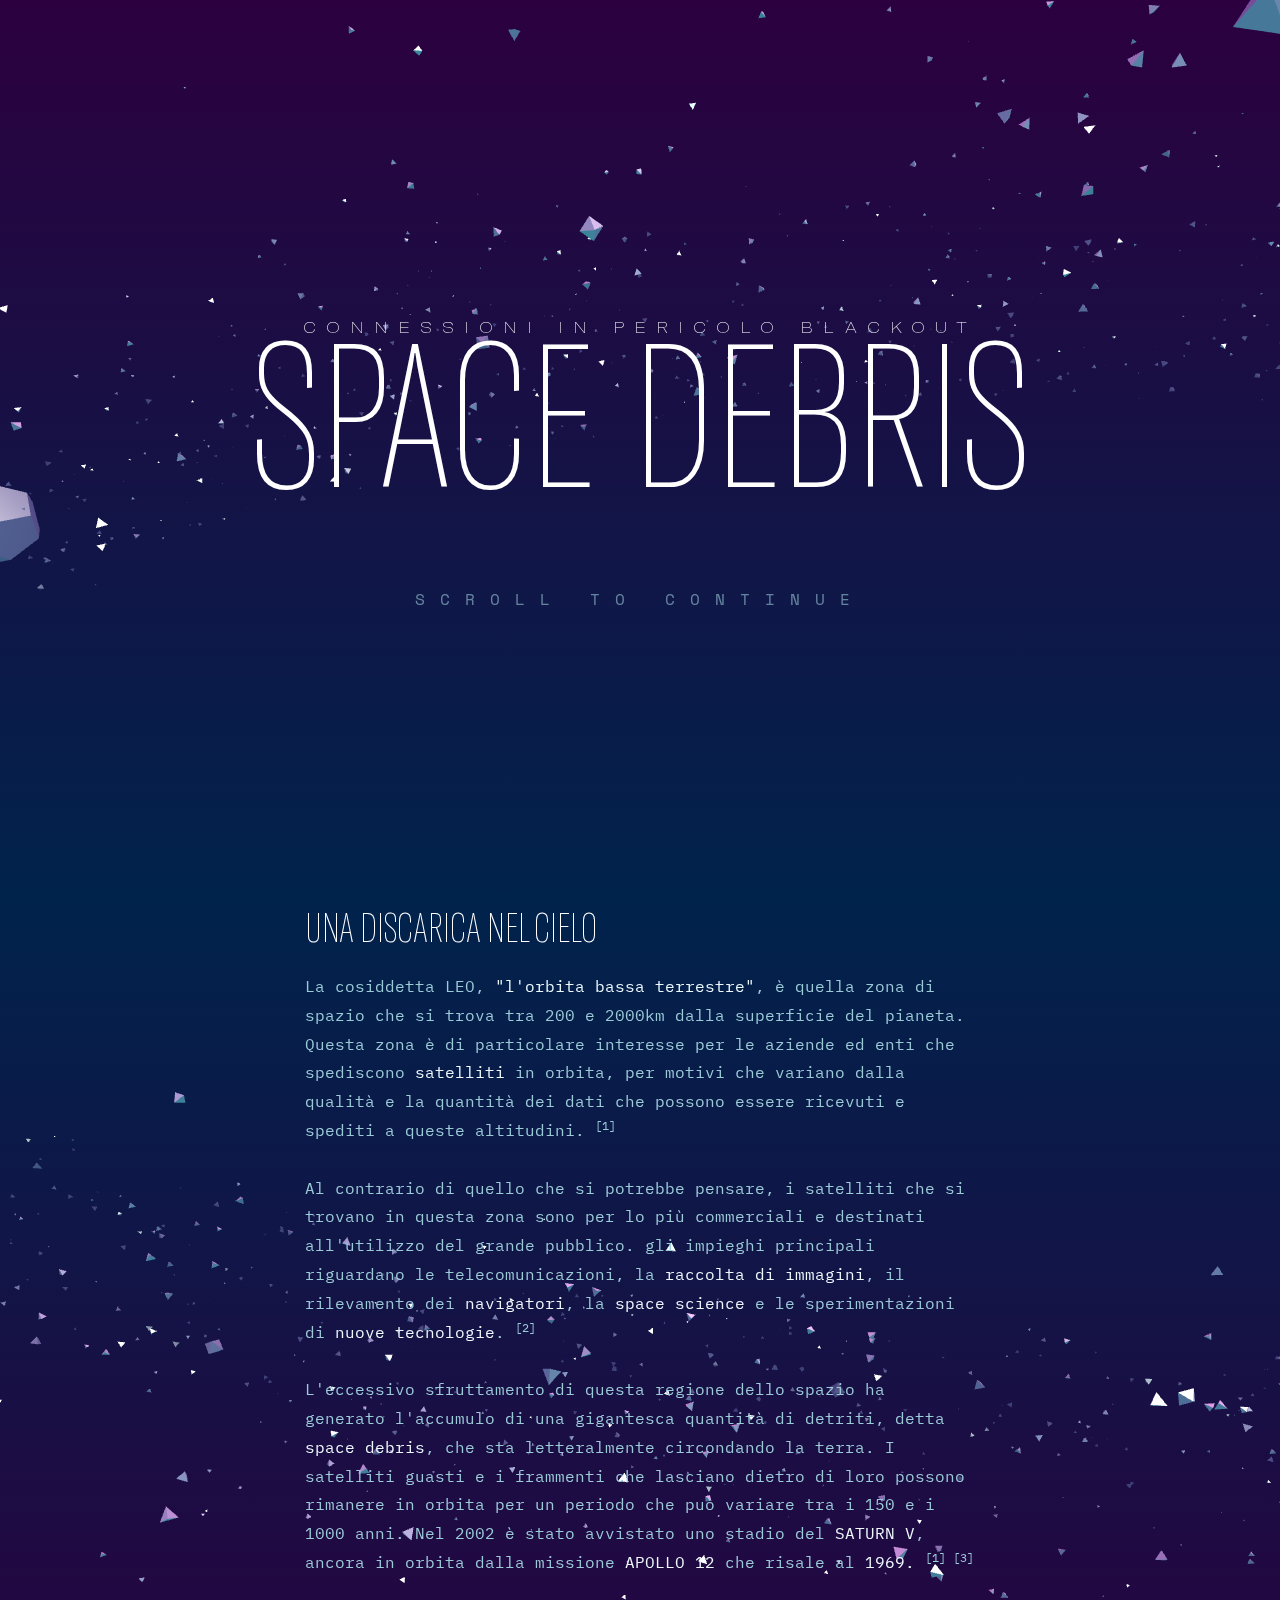
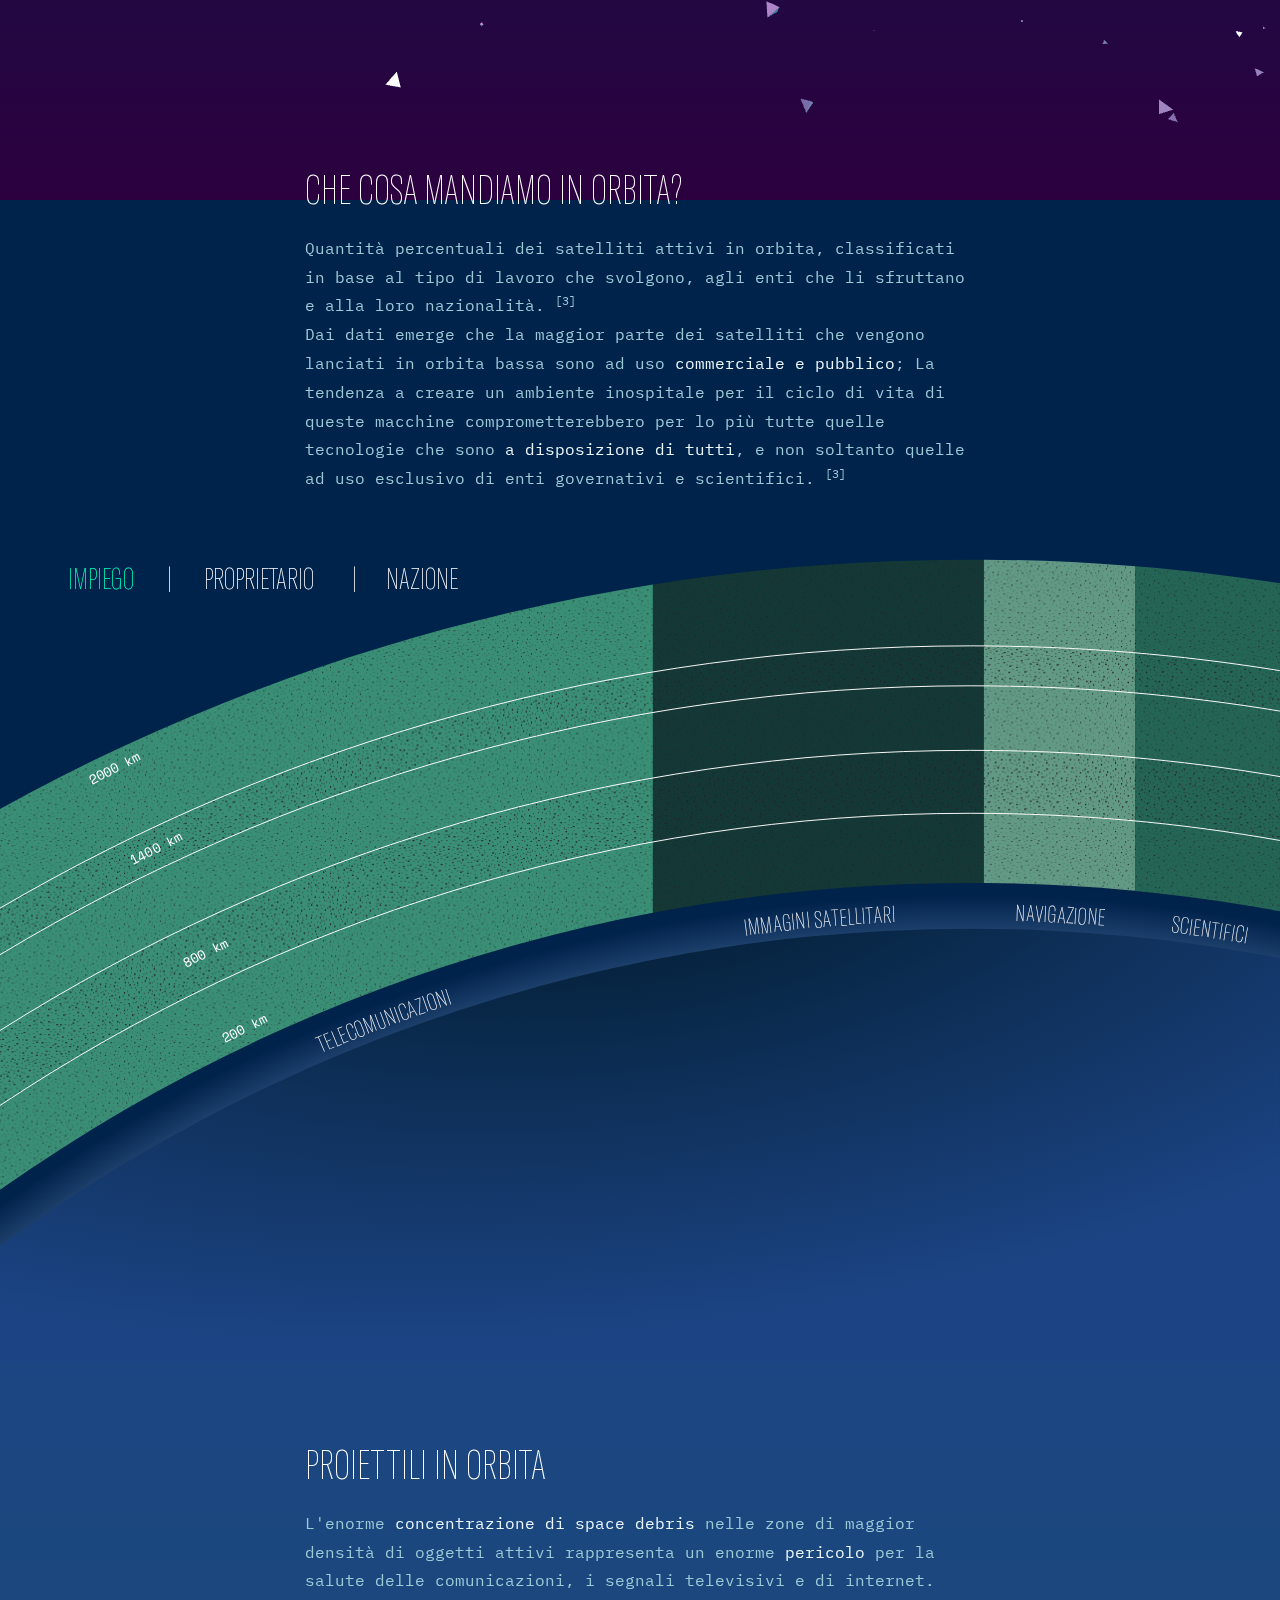
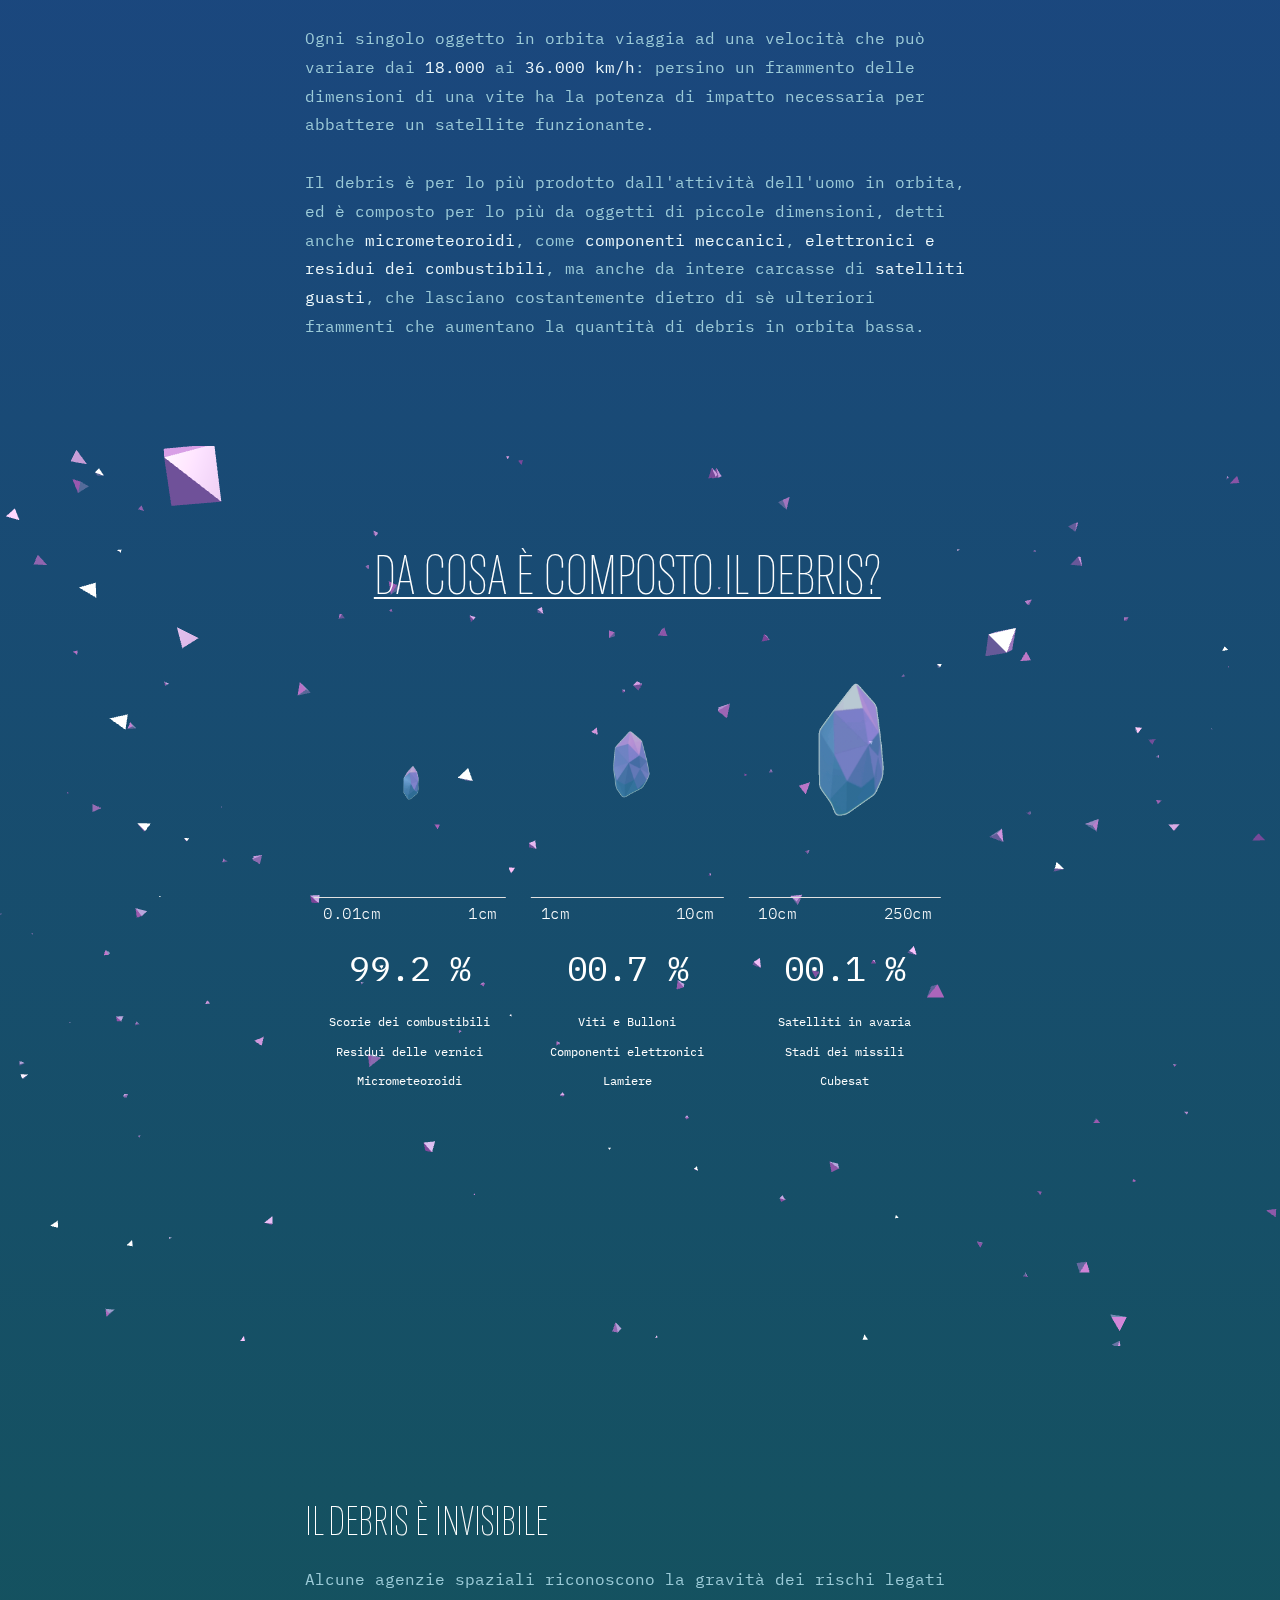
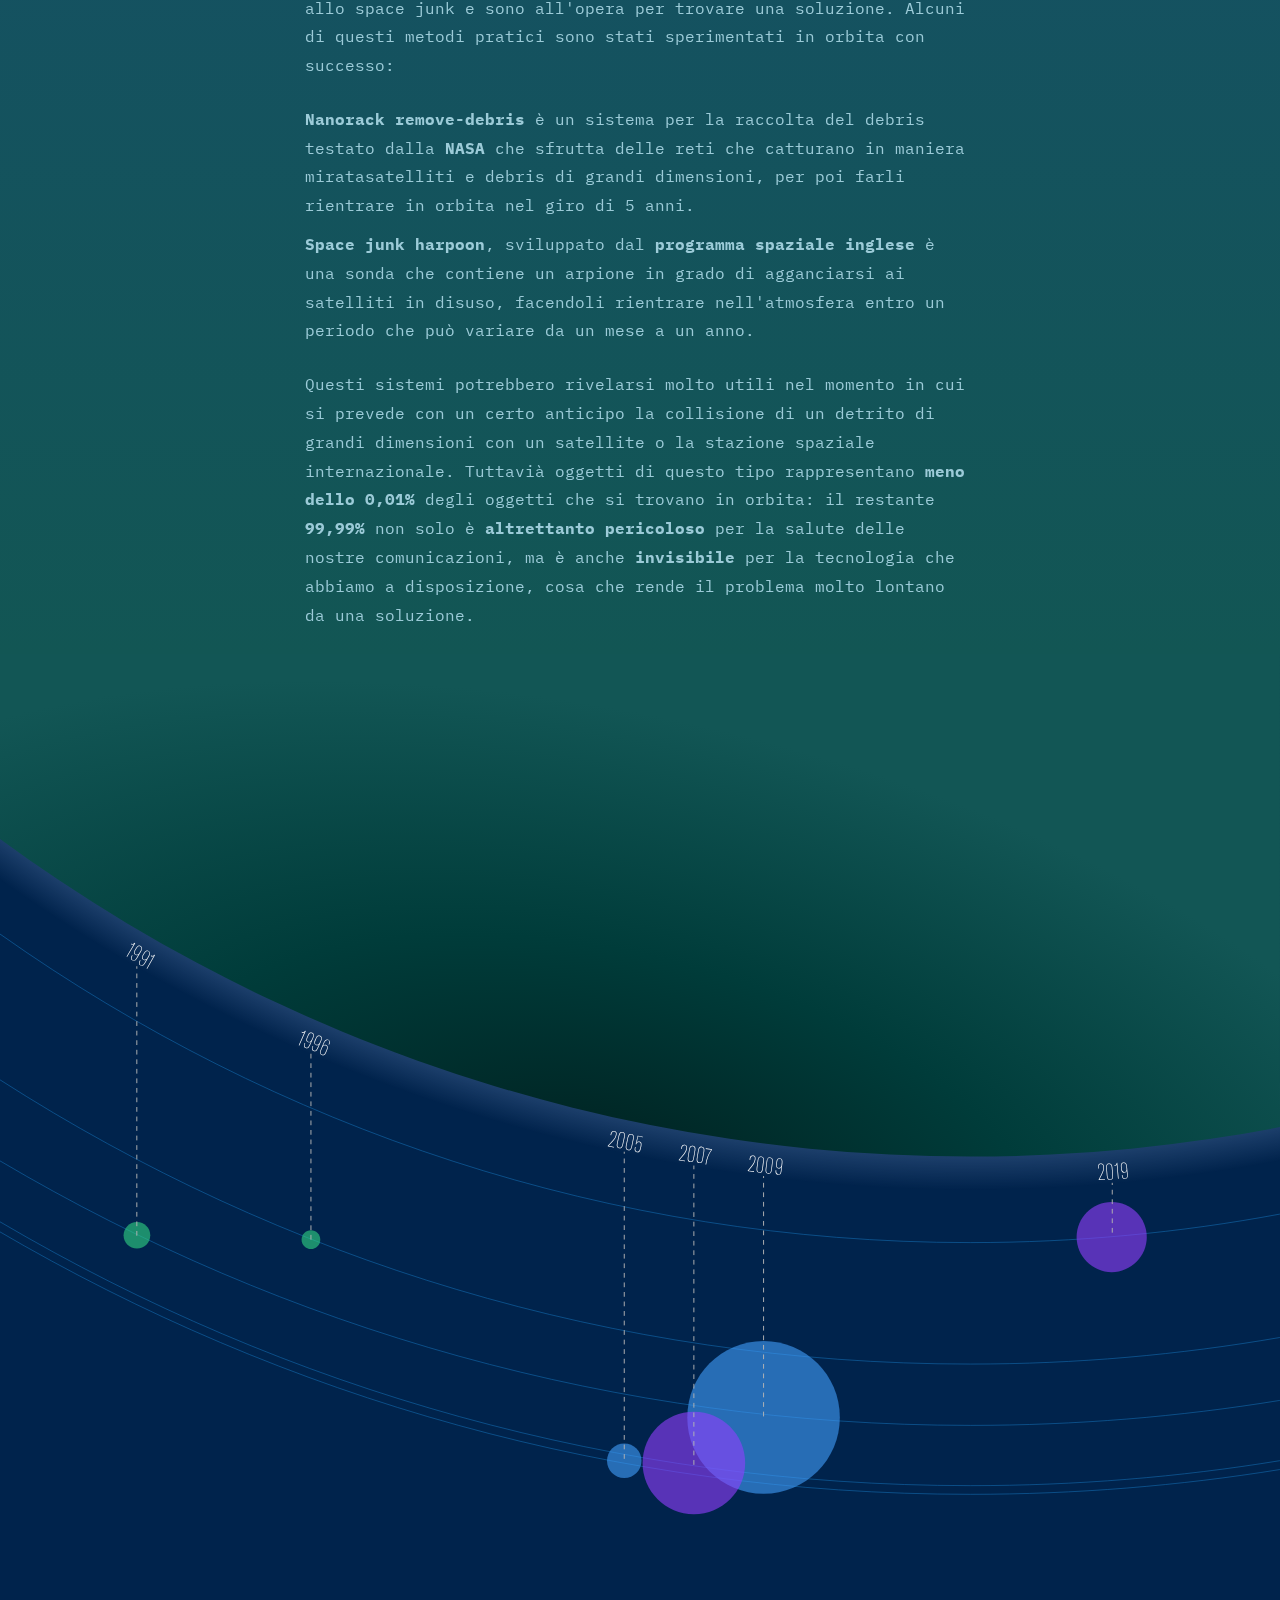
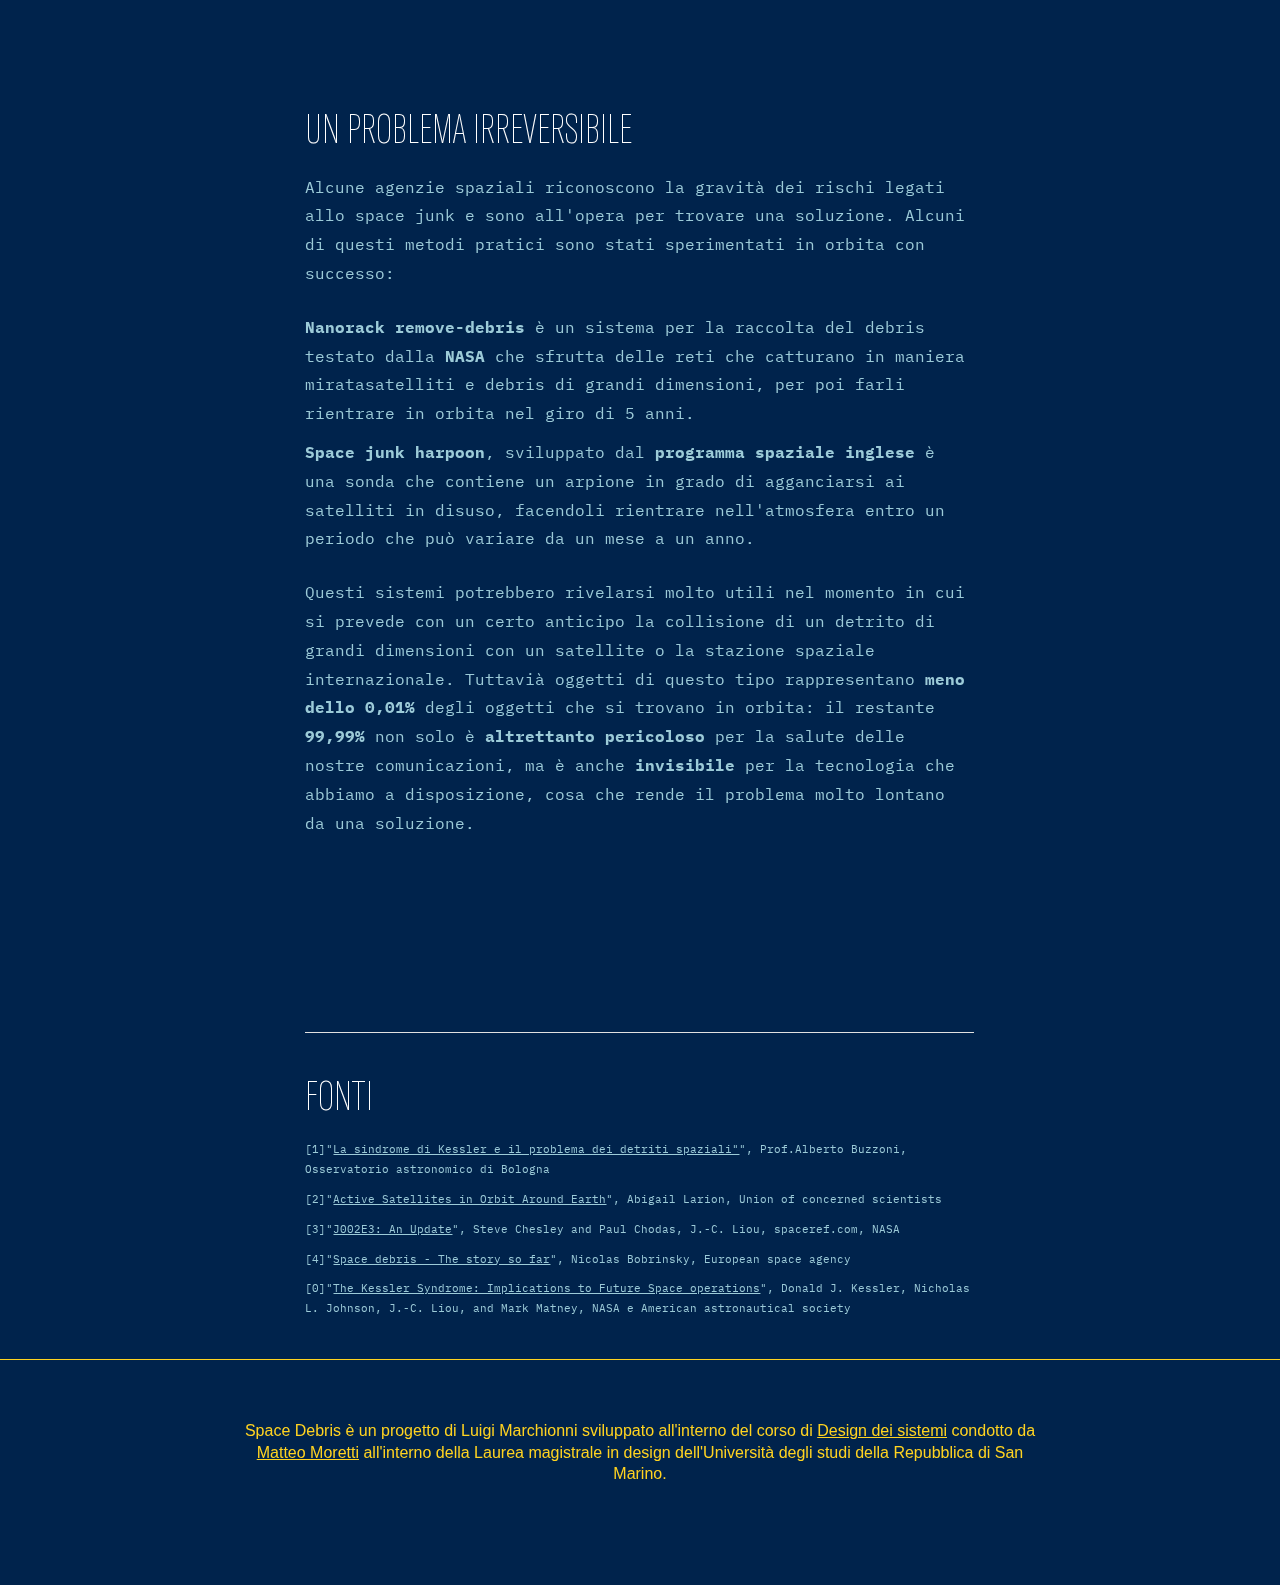
==== commit 34901dcb: "p" ====
--- a/Space Debris Danger 2 la vendetta/index.html
+++ b/Space Debris Danger 2 la vendetta/index.html
@@ -101,6 +101,9 @@
           Questa zona è di particolare interesse per le aziende ed enti che spediscono
           <span>satelliti</span> in orbita, per motivi che variano dalla qualità e la quantità dei
           dati che possono essere ricevuti e spediti a queste altitudini.
+              <SUP>
+                <a href="#boxFonti">[1]</a>
+              </SUP>
 
           <br><br>
           Al contrario di quello che si potrebbe pensare, i satelliti che si trovano
@@ -108,6 +111,9 @@
           del grande pubblico. gli impieghi principali riguardano le telecomunicazioni,
           la <span>raccolta di immagini</span>, il rilevamento dei <span>navigatori</span>, la <span>space science</span> e le
           sperimentazioni di <span>nuove tecnologie</span>.
+          <SUP>
+            <a href="#boxFonti">[2]</a>
+          </SUP>
 
           <br><br>
           L'eccessivo sfruttamento di questa regione dello spazio ha generato l'accumulo
@@ -115,11 +121,57 @@
           circondando la terra. I satelliti guasti e i frammenti che lasciano dietro di loro
           possono rimanere in orbita per un periodo che può variare tra i 150 e i 1000 anni.
           Nel 2002 è stato avvistato uno stadio del <span>SATURN V</span>, ancora in orbita dalla missione
-          <span>APOLLO 12</span> che risale al <span>1969.</span> </p>
+          <span>APOLLO 12</span> che risale al <span>1969.</span>
+          <SUP>
+            <a href="#boxFonti">[1]</a>
+            <a href="#boxFonti">[3]</a>
+          </SUP>
+        </p>
+
       </div>
       <div class="columns two">&nbsp;</div>
     </div>
   </div>
+
+
+
+
+
+
+
+  <div class="container muro mandiamo">
+    <div class="row">
+      <div class="columns two">&nbsp;</div>
+
+      <div class="columns eight">
+        <h3> Che cosa mandiamo in orbita?</h3>
+        <p class="corpo">
+          Quantità percentuali dei satelliti attivi in orbita, classificati in base al tipo di lavoro
+          che svolgono, agli enti che li sfruttano e alla loro nazionalità.
+          <SUP>
+            <a href="#boxFonti">[3]</a>
+          </SUP><br>
+          Dai dati emerge che la maggior parte dei satelliti che vengono lanciati in orbita bassa sono ad uso <span>commerciale
+          e pubblico</span>; La tendenza a creare un ambiente inospitale per il ciclo di vita di queste macchine comprometterebbero
+          per lo più tutte quelle tecnologie che sono <span>a disposizione di tutti</span>, e non soltanto quelle ad uso esclusivo di enti
+          governativi e scientifici.
+          <SUP>
+            <a href="#boxFonti">[3]</a>
+          </SUP>
+
+        </p>
+
+      </div>
+      <div class="columns two">&nbsp;</div>
+    </div>
+  </div>
+
+
+
+
+
+
+
 
 
 
@@ -1679,16 +1731,6 @@
       <g id="Livello_10">
       </g>
 
-
-
-      <text class="titGra1" transform="matrix(1 0 0 1 866.5364 600)">
-        <tspan x="0" y="-20" class="headT">Che cosa mandiamo in orbita?</tspan>
-        <tspan x="0" y="0" class="bodyT">Quantità percentuali dei satelliti attivi in orbita, </tspan>
-        <tspan x="0" y="15"class="bodyT">classificati in base al tipo di lavoro che svolgono,</tspan>
-        <tspan x="0" y="30" class="bodyT">agli enti che li sfruttano e alla loro nazionalità.</tspan>
-      </text>
-
-
     </svg>
 
   <!--  <g id="titoloGrafico1">
@@ -2178,55 +2220,48 @@
       </g>
       <g id="DIDASCAL">
         <g class="didasBlock" data-label="cosmos">
-        <text  transform="matrix(1 0 0 1 151.2559 534.3391)" fill="#FFFFFF" class="didas1" font-size="35">COSMOS 1934</text>
+        <text  transform="matrix(1 0 0 1 151.2559 544.3391)" fill="#FFFFFF" class="didas1">COSMOS 1934</text>
         <text transform="matrix(1 0 0 1 151.2559 566.6457)">
-          <tspan x="0" y="0" fill="#AFC8D7" class="didas2" font-size="20">COLPITO DAL DEBRIS</tspan>
-          <tspan x="0" y="24" fill="#AFC8D7" class="didas2" font-size="20">x60 frammenti</tspan>
+          <tspan x="0" y="0" fill="#AFC8D7" class="didas2" >COLPITO DAL DEBRIS</tspan>
+          <tspan x="0" y="16" fill="#AFC8D7" class="didas2" >x60 frammenti</tspan>
         </text>
         </g>
         <g class="didasBlock" data-label="cerise">
-        <text  transform="matrix(1 0 0 1 332.8574 536.3395)" fill="#FFFFFF" class="didas1" font-size="35">CERISE</text>
+        <text  transform="matrix(1 0 0 1 332.8574 546.3395)" fill="#FFFFFF" class="didas1">CERISE</text>
         <text transform="matrix(1 0 0 1 332.8574 568.6461)">
-          <tspan x="0" y="0" fill="#AFC8D7" class="didas2" font-size="20">COLPITO DAL DEBRIS</tspan>
-          <tspan x="0" y="24" fill="#AFC8D7" class="didas2" font-size="20">x30 frammenti</tspan>
+          <tspan x="0" y="0" fill="#AFC8D7" class="didas2" >COLPITO DAL DEBRIS</tspan>
+          <tspan x="0" y="16" fill="#AFC8D7" class="didas2" >x30 frammenti</tspan>
         </text>
         </g>
         <g class="didasBlock" data-label="thorBurner">
-          <text  transform="matrix(1 0 0 1 483.8794 762.9648)" fill="#FFFFFF" class="didas1" font-size="35">THOR / BURNER</text>
+          <text  transform="matrix(1 0 0 1 483.8794 772.9648)" fill="#FFFFFF" class="didas1">THOR / BURNER</text>
           <text transform="matrix(1 0 0 1 359.2603 795.2715)">
-            <tspan x="0" y="0" fill="#AFC8D7" class="didas2" font-size="20">COLLISIONE TRA SATELLITI</tspan>
-            <tspan x="120" y="24" fill="#AFC8D7" class="didas2" font-size="20">x120 frammenti</tspan>
+            <tspan x="90" y="0" fill="#AFC8D7" class="didas2" >COLLISIONE TRA SATELLITI</tspan>
+            <tspan x="160" y="16" fill="#AFC8D7" class="didas2" >x120 frammenti</tspan>
           </text>
         </g>
         <g class="didasBlock" data-label="fengyun" >
-          <text  transform="matrix(1 0 0 1 736.2559 728.6582)" fill="#FFFFFF" class="didas1" font-size="35">FENGYUN 1C</text>
+          <text  transform="matrix(1 0 0 1 736.2559 738.6582)" fill="#FFFFFF" class="didas1">FENGYUN 1C</text>
           <text transform="matrix(1 0 0 1 736.2559 760.9648)">
-            <tspan x="0" y="0" fill="#AFC8D7" class="didas2" font-size="20">ABBATTIMENTO INTENZIONALE</tspan>
-            <tspan x="0" y="24" fill="#AFC8D7" class="didas2" font-size="20">x600 frammenti</tspan>
+            <tspan x="0" y="0" fill="#AFC8D7" class="didas2" >ABBATTIMENTO INTENZIONALE</tspan>
+            <tspan x="0" y="16" fill="#AFC8D7" class="didas2" >x600 frammenti</tspan>
           </text>
         </g>
         <g class="didasBlock" data-label="cosmosIridium">
-          <text  transform="matrix(1 0 0 1 808.2559 648.6582)" fill="#FFFFFF" class="didas1" font-size="35">COSMOS 2251 / IRIDIUM 33</text>
+          <text  transform="matrix(1 0 0 1 808.2559 658.6582)" fill="#FFFFFF" class="didas1">COSMOS 2251 / IRIDIUM 33</text>
           <text transform="matrix(1 0 0 1 808.2559 680.9648)">
-            <tspan x="0" y="0" fill="#AFC8D7" class="didas2" font-size="20">COLLISIONE TRA SATELLITI</tspan>
-            <tspan x="0" y="24" fill="#AFC8D7" class="didas2" font-size="20">x1400 frammenti</tspan>
+            <tspan x="0" y="0" fill="#AFC8D7" class="didas2" >COLLISIONE TRA SATELLITI</tspan>
+            <tspan x="0" y="16" fill="#AFC8D7" class="didas2" >x1400 frammenti</tspan>
           </text>
         </g>
         <g class="didasBlock" data-label="microsat">
-          <text  transform="matrix(1 0 0 1 1036.51 687.0474)" fill="#FFFFFF" class="didas1" font-size="35">MICROSAT-R</text>
+          <text  transform="matrix(1 0 0 1 1036.51 697.0474)" fill="#FFFFFF" class="didas1">MICROSAT-R</text>
           <text transform="matrix(1 0 0 1 866.5364 719.354)">
-            <tspan x="0" y="0" fill="#AFC8D7" class="didas2" font-size="20">ABBATTIMENTO INTENZIONALE</tspan>
-            <tspan x="132" y="24" fill="#AFC8D7" class="didas2" font-size="20">x300 frammenti</tspan>
+            <tspan x="86" y="0" fill="#AFC8D7" class="didas2" >ABBATTIMENTO INTENZIONALE</tspan>
+            <tspan x="166" y="16" fill="#AFC8D7" class="didas2" >x300 frammenti</tspan>
           </text>
         </g>
       </g>
-
-      <text transform="matrix(1 0 0 1 866.5364 600)">
-        <tspan x="-90" y="-250" class="headT">La causa dell'aumento del debris è il debris</tspan>
-        <tspan x="-90" y="-230" class="bodyT">Timeline degli incidenti in orbita bassa in cui sono stati coinvolti i satelliti,</tspan>
-        <tspan x="-90" y="-215"class="bodyT">classificati per la quantità di debris prodotto. Gli eventi sono divisi</tspan>
-        <tspan x="-90" y="-200" class="bodyT">per impatti con il debris, scontri tra satelliti e abbattimenti intenzionali.</tspan>
-      </text>
 
       <div class="headT2"></div>
       <div class="bodyT2">
@@ -2273,7 +2308,7 @@
   </div>
 
 
-<div class="viola">
+<div class="viola" id="boxFonti">
   <div class="footer testo3 container">
     <div class="row">
       <div class=" columns two"> <br> </div>
@@ -2282,10 +2317,15 @@
         <ul class="corpoFonti">
           <hr>
           <h3> Fonti </h3>
-          <li><strong>"Space debris - The story so far"</strong>, Nicolas Bobrinsky, European space agency</li>
-          <li><strong>"La sindrome di Kessler e il problema dei detriti spaziali"</strong>, Prof.Alberto Buzzoni, Osservatorio astronomico di Bologna</li>
-          <li><strong>"Collisional Cascading: The Limits of Population Growth in Low Earth Orbit"</strong>, Donald J. Kessler, NASA</li>
-          <li><strong>"The Kessler Syndrome: Implications to Future Space operations"</strong>, Donald J. Kessler, Nicholas L. Johnson, J.-C. Liou, and Mark Matney, NASA e American astronautical society</li>
+          <li>[1]"<a href="http://www.bo.astro.it/~eps/buz11502/kessler.pdf?fbclid=IwAR0wN5mB5bAPEvek40zv2BfSYV_ceDfHcStgs-N2ztv2ue347SvVW14OTjA" target="_blank">La sindrome di Kessler e il problema dei detriti spaziali"</a>", Prof.Alberto Buzzoni, Osservatorio astronomico di Bologna</li>
+          <li>[2]"<a href="https://www.kaggle.com/ucsusa/active-satellites" target="_blank">Active Satellites in Orbit Around Earth</a>", Abigail Larion, Union of concerned scientists</li>
+          <li>[3]"<a href="http://www.spaceref.com/news/viewpr.html?pid=9497" target="_blank">J002E3: An Update</a>", Steve Chesley and Paul Chodas, J.-C. Liou, spaceref.com, NASA</li>
+          <li>[4]"<a href="https://www.esa.int/Our_Activities/Space_Safety/The_story_so_far" target="_blank">Space debris - The story so far</a>", Nicolas Bobrinsky, European space agency</li>
+
+
+
+          <li>[0]"<a href="http://citeseerx.ist.psu.edu/viewdoc/download?doi=10.1.1.394.6767&rep=rep1&type=pdf" target="_blank">The Kessler Syndrome: Implications to Future
+Space operations</a>", Donald J. Kessler, Nicholas L. Johnson, J.-C. Liou, and Mark Matney, NASA e American astronautical society</li>
         </ul>
 
       </div>
--- a/Space Debris Danger 2 la vendetta/css/grafico3.css
+++ b/Space Debris Danger 2 la vendetta/css/grafico3.css
@@ -13,10 +13,12 @@
 
 .didas1{
   font-family: "GT America Compressed Ultra";
+  font-size: 3rem;
 }
 
 .didas2{
-  font-family: "IBM Plex Mono"
+  font-family: "IBM Plex Mono";
+  font-size: 1.2rem;
 }
 
 .impact{
--- a/Space Debris Danger 2 la vendetta/css/style.css
+++ b/Space Debris Danger 2 la vendetta/css/style.css
@@ -238,7 +238,7 @@
 
 #pianeta{
 
-	margin-top: 200px;
+	margin-top: 0px;
 	position: relative;
 	bottom: -12px;
 /*
@@ -309,6 +309,18 @@
 	font-size: 4rem;
 }
 
+a{
+	color: #9ccbd8;
+}
+
+a:hover{
+	color: white;
+}
+
+.corpo a {
+	text-decoration: none;
+}
+
 .viola{
 	margin-bottom: 40px;
 }
@@ -363,6 +375,21 @@
 	margin-top: 20vh;
 }
 
+.mandiamo {
+	margin-top: 160px;
+}
+
+
+
+
+
+
+
+
+
+
+
+
 
 .rotate{
   width: 90px;
@@ -412,12 +439,8 @@
 	top: 4rem;
 	}
 
-	#header h2{
-	font-size: 1rem;
-	letter-spacing: .4rem;
-	position: relative;
-	top: -10rem;
-	margin-top: 0px;
+	#header h2{ font-size: 1rem; letter-spacing: .4rem; position: relative; top:
+	#-10rem; margin-top: 0px;
 	}
 
 }
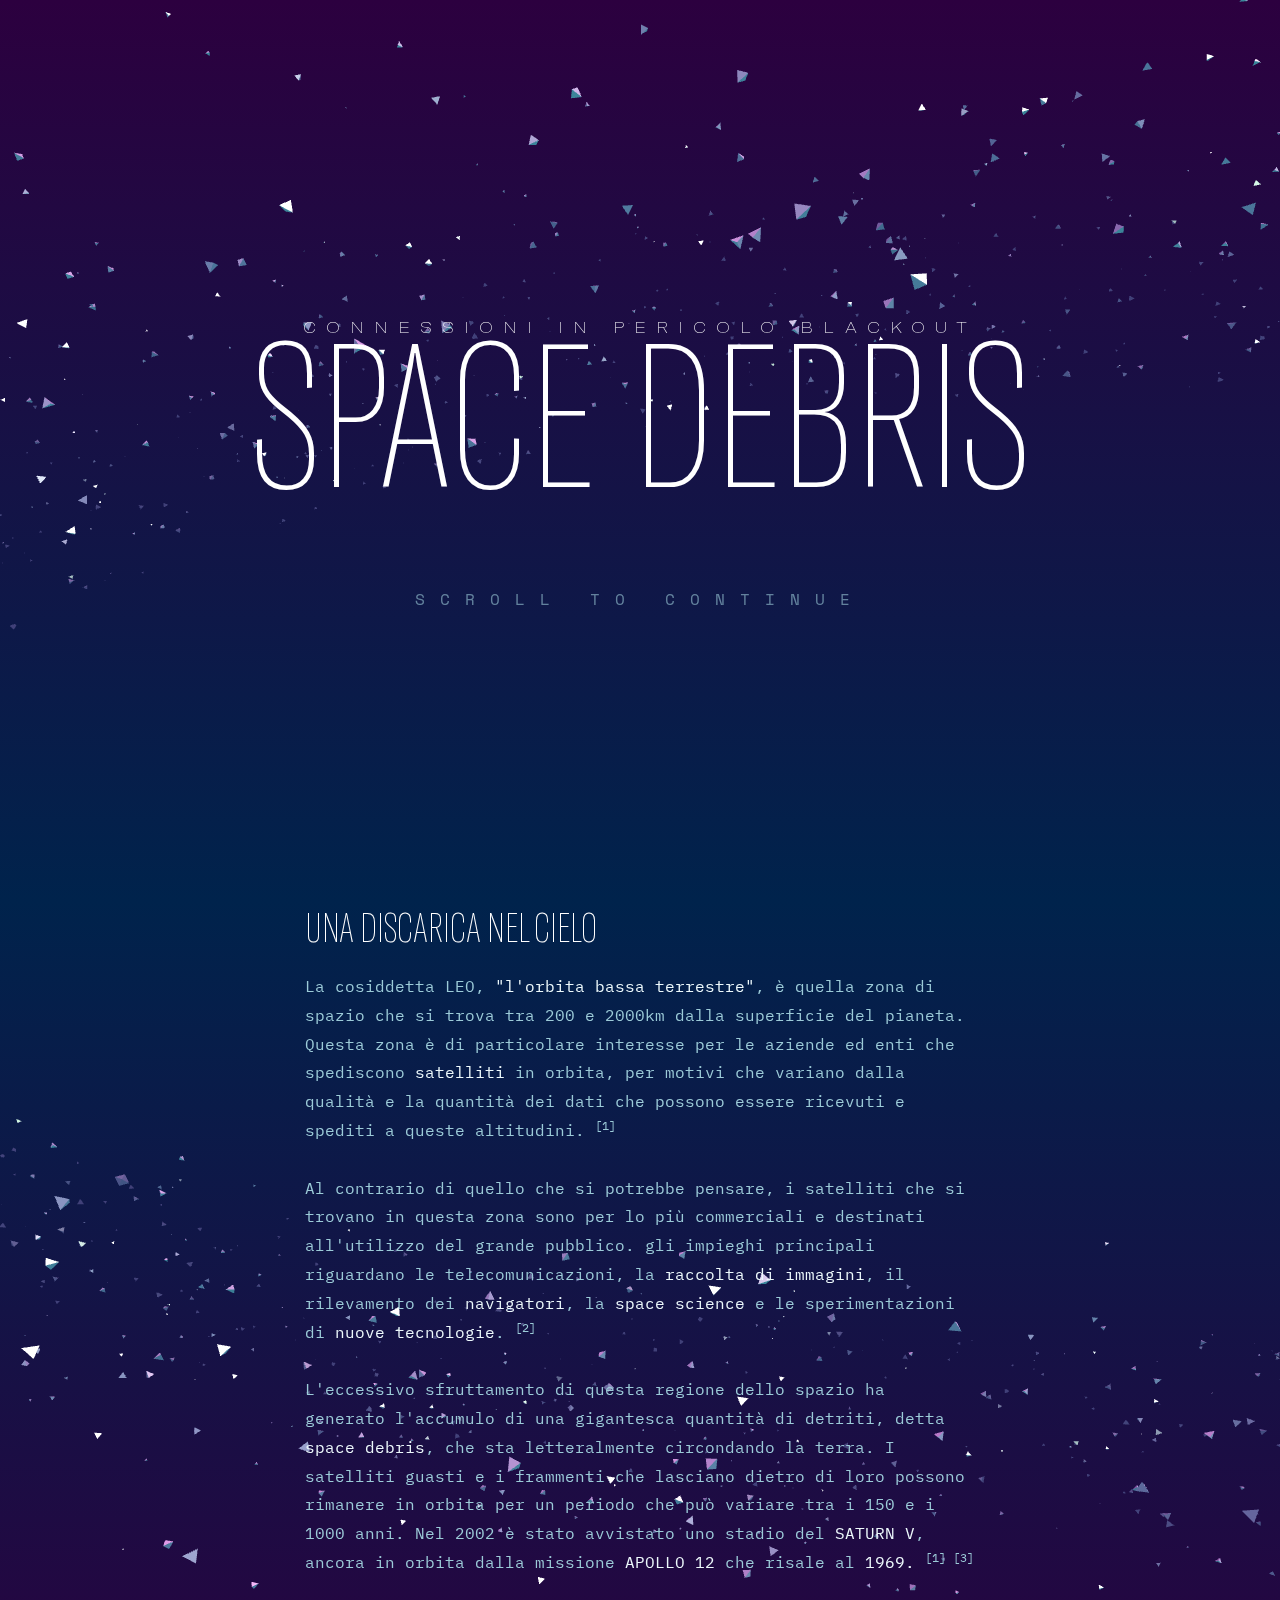
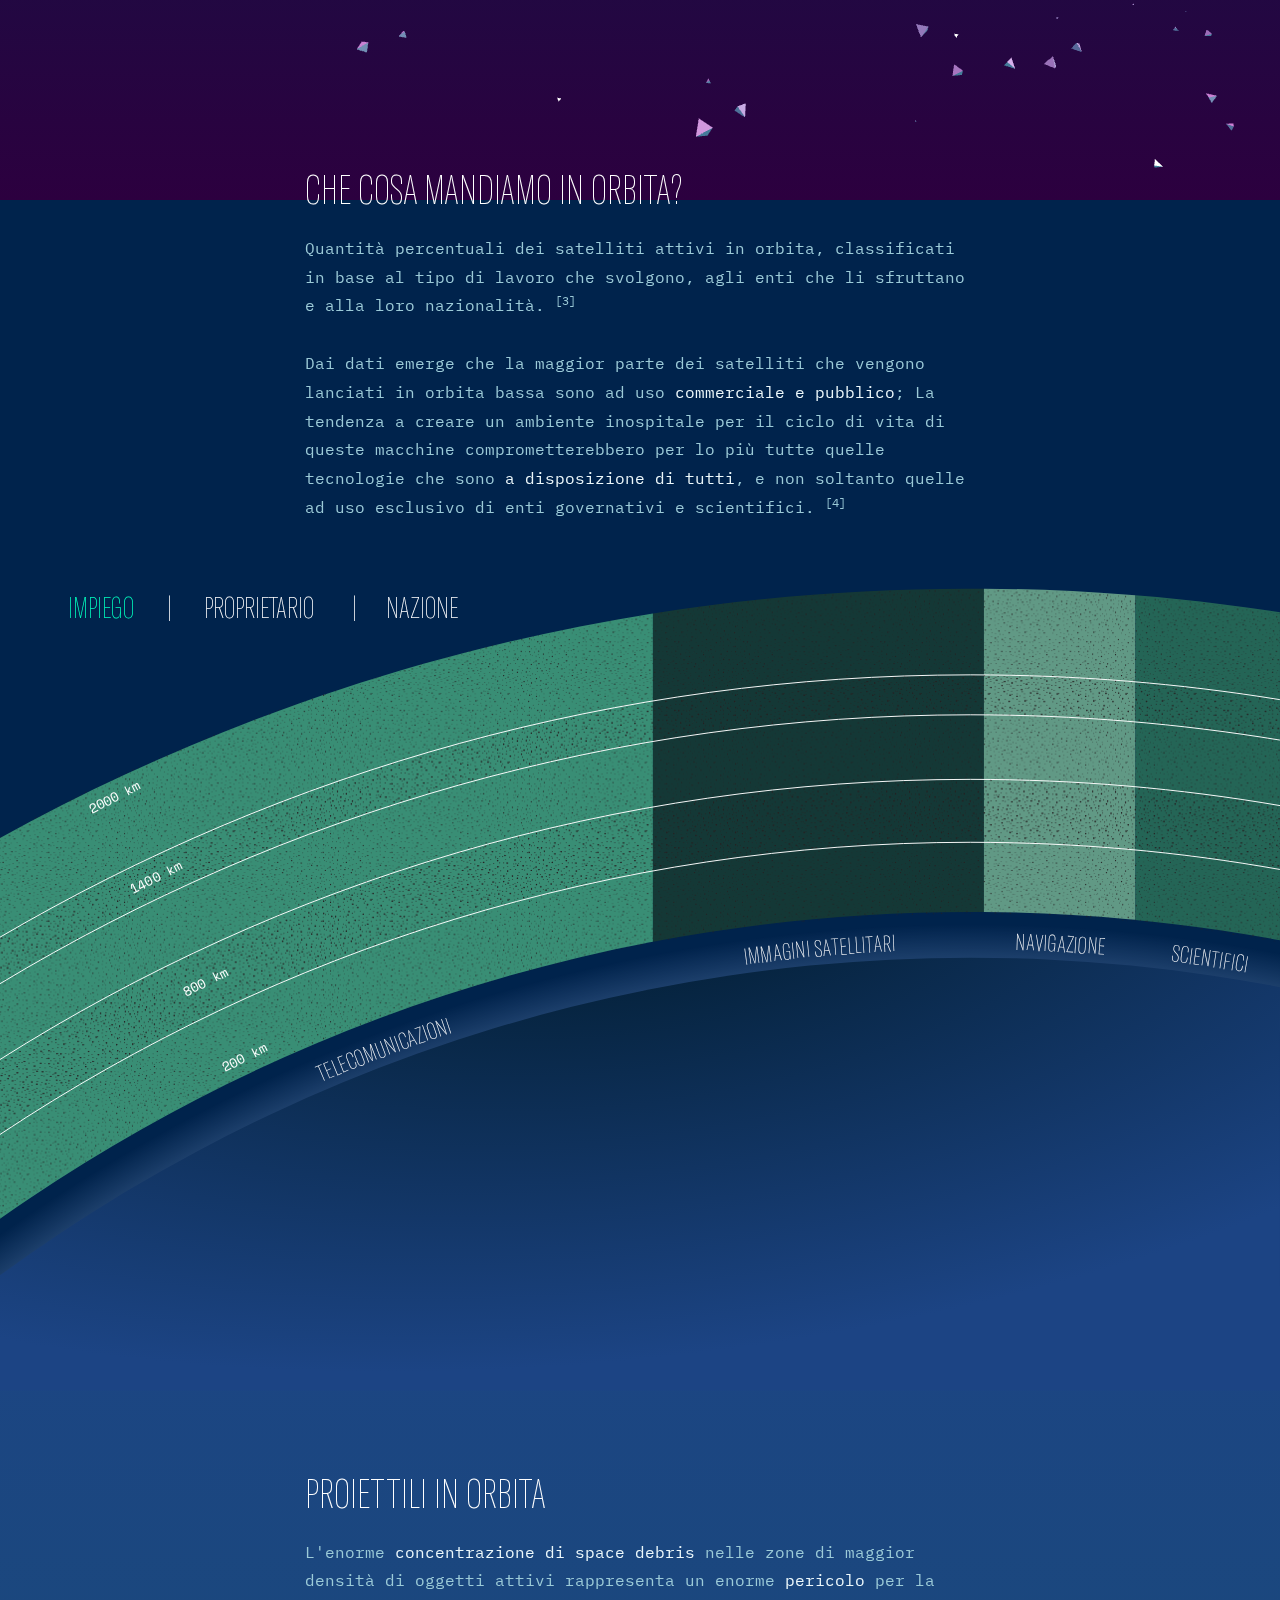
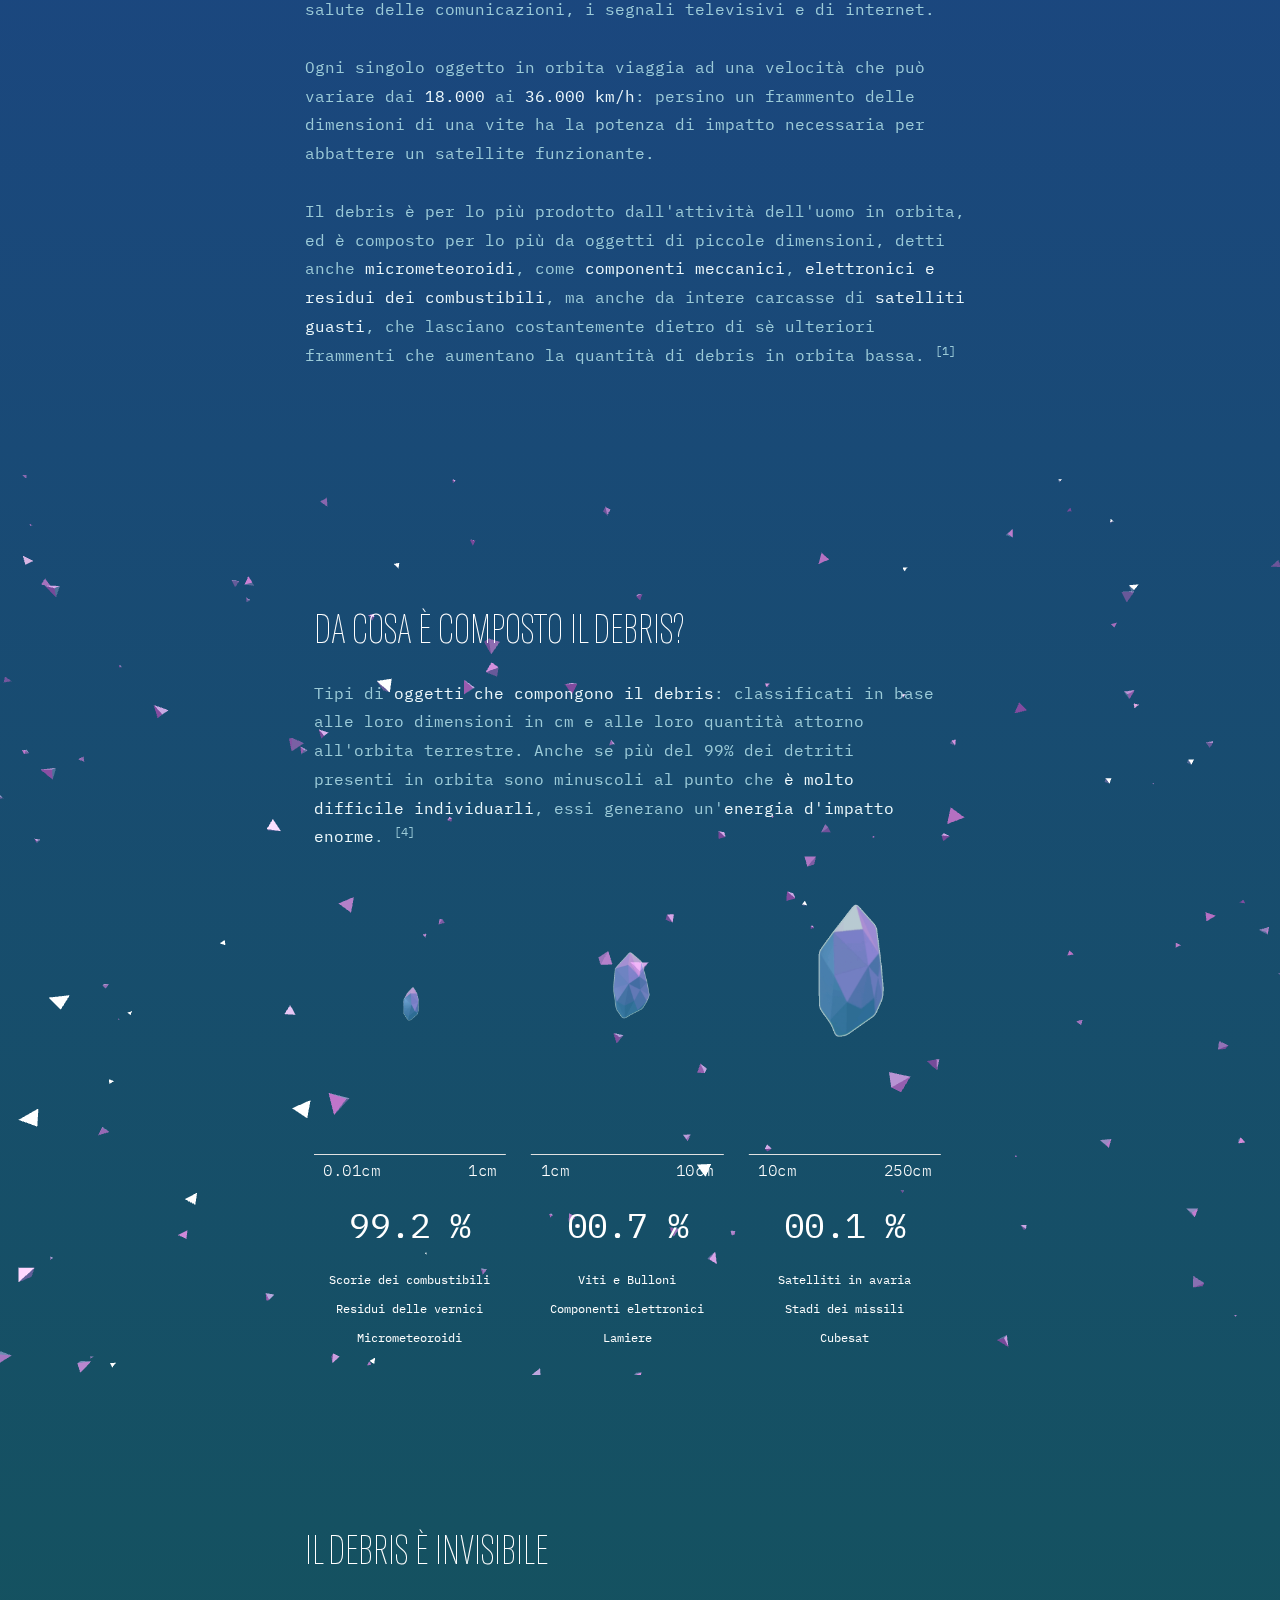
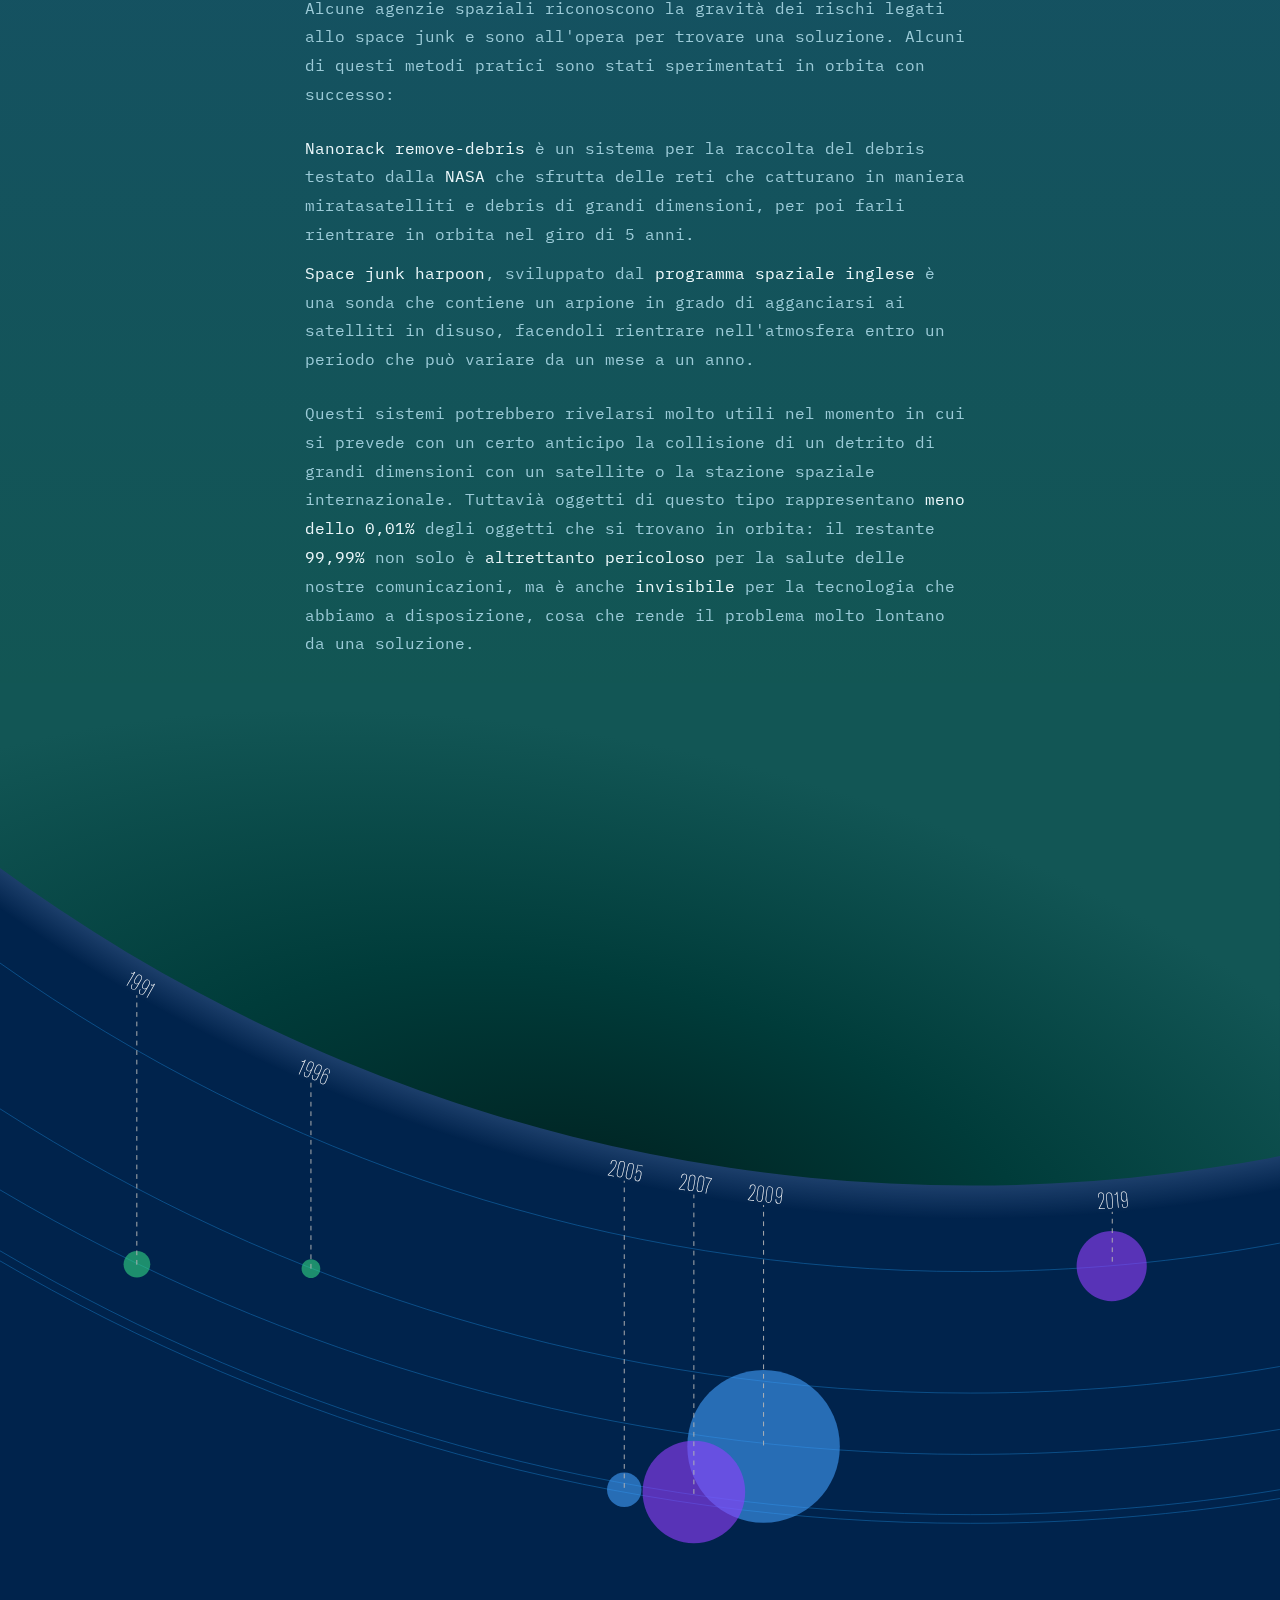
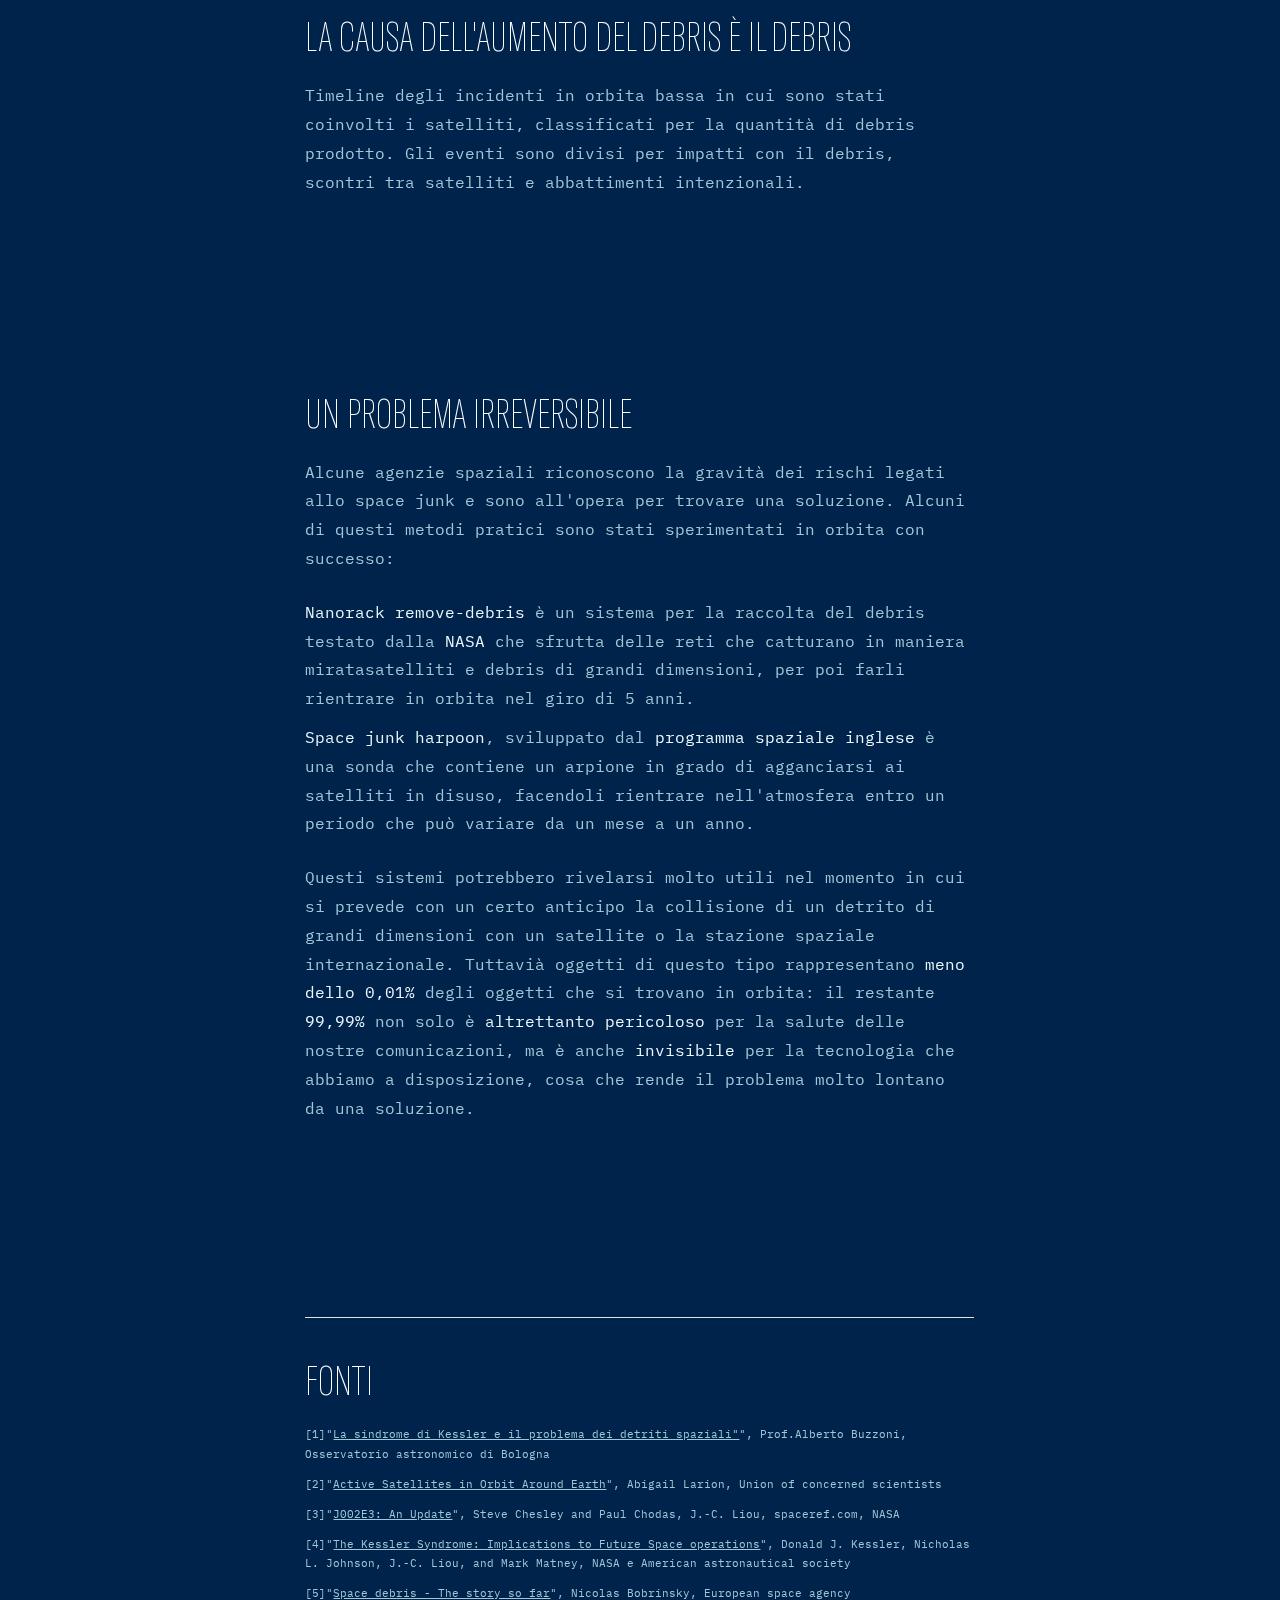
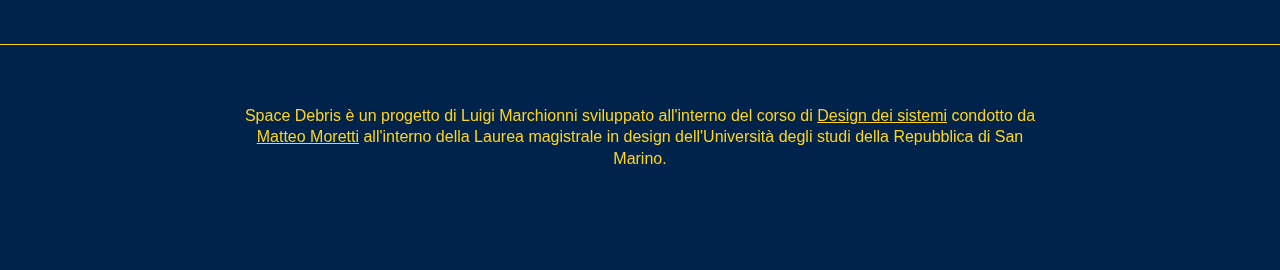
==== commit da1d913e: "u" ====
--- a/Space Debris Danger 2 la vendetta/index.html
+++ b/Space Debris Danger 2 la vendetta/index.html
@@ -150,13 +150,13 @@
           che svolgono, agli enti che li sfruttano e alla loro nazionalità.
           <SUP>
             <a href="#boxFonti">[3]</a>
-          </SUP><br>
+          </SUP><br> <br>
           Dai dati emerge che la maggior parte dei satelliti che vengono lanciati in orbita bassa sono ad uso <span>commerciale
           e pubblico</span>; La tendenza a creare un ambiente inospitale per il ciclo di vita di queste macchine comprometterebbero
           per lo più tutte quelle tecnologie che sono <span>a disposizione di tutti</span>, e non soltanto quelle ad uso esclusivo di enti
           governativi e scientifici.
           <SUP>
-            <a href="#boxFonti">[3]</a>
+            <a href="#boxFonti">[4]</a>
           </SUP>
 
         </p>
@@ -1771,7 +1771,12 @@
             ed è composto per lo più da oggetti di piccole dimensioni, detti anche <span>micrometeoroidi</span>, come <span>componenti
             meccanici</span>, <span>elettronici<span> e </span>residui dei combustibili</span>, ma anche da intere
             carcasse di <span>satelliti guasti</span>, che lasciano costantemente dietro di
-            sè ulteriori frammenti che aumentano la quantità di debris in orbita bassa.</p>
+            sè ulteriori frammenti che aumentano la quantità di debris in orbita bassa.
+
+            <SUP>
+              <a href="#boxFonti">[1]</a>
+            </SUP></p>
+
         </div>
         <div class="columns two">&nbsp;</div>
       </div>
@@ -1784,6 +1789,14 @@
         <div class="row">
           <div class="titoloDebrisLine columns twelve">
             <h6>Da cosa è composto il debris?</h6>
+            <p class="corpo"> Tipi di <span>oggetti che compongono il debris</span>: classificati in base alle loro dimensioni in cm
+            e alle loro quantità attorno all'orbita terrestre.
+            Anche se più del 99% dei detriti presenti in orbita sono minuscoli al punto che <span>è molto difficile individuarli</span>,
+            essi generano un'<span>energia d'impatto enorme</span>.
+            <SUP>
+              <a href="#boxFonti">[4]</a>
+            </SUP>
+          </p>
           </div>
 
 
@@ -1847,20 +1860,20 @@
             legati allo space junk e sono all'opera per trovare una soluzione. Alcuni di questi
             metodi pratici sono stati sperimentati in orbita con successo:</p>
           <ul class="corpo">
-            <li><strong>Nanorack remove-debris</strong> è un sistema per la raccolta del debris testato dalla <strong>NASA</strong>
+            <li><span>Nanorack remove-debris</span> è un sistema per la raccolta del debris testato dalla <span>NASA</span>
               che sfrutta delle reti che catturano in maniera miratasatelliti e debris di grandi dimensioni,
               per poi farli rientrare in orbita nel giro di 5 anni.</li>
 
-            <li><strong>Space junk harpoon</strong>, sviluppato dal <strong>programma spaziale inglese
-              </strong> è una sonda che contiene un arpione in grado di agganciarsi ai satelliti in disuso, facendoli rientrare nell'atmosfera
+            <li><span>Space junk harpoon</span>, sviluppato dal <span>programma spaziale inglese
+            </span> è una sonda che contiene un arpione in grado di agganciarsi ai satelliti in disuso, facendoli rientrare nell'atmosfera
               entro un periodo che può variare da un mese a un anno.</li>
           </ul>
 
           <p class="corpo">
             Questi sistemi potrebbero rivelarsi molto utili nel momento in cui si prevede con un certo anticipo la collisione
             di un detrito di grandi dimensioni con un satellite o la stazione spaziale internazionale. Tuttavià oggetti di
-            questo tipo rappresentano <strong>meno dello 0,01%</strong> degli oggetti che si trovano in orbita: il restante <strong>99,99%</strong> non solo
-            è <strong>altrettanto pericoloso</strong> per la salute delle nostre comunicazioni, ma è anche <strong>invisibile</strong> per la tecnologia
+            questo tipo rappresentano <span>meno dello 0,01%</span> degli oggetti che si trovano in orbita: il restante <span>99,99%</span> non solo
+            è <span>altrettanto pericoloso</span> per la salute delle nostre comunicazioni, ma è anche <span>invisibile</span> per la tecnologia
             che abbiamo a disposizione, cosa che rende il problema molto lontano da una soluzione.</p>
         </div>
         <div class="columns two"> <br> </div>
@@ -2276,6 +2289,19 @@
   <div id="dlrow"> </div>
 
 
+  <div class="debrisDebris testo3 container">
+    <div class="row">
+      <div class=" columns two"> <br> </div>
+      <div class="columns eight">
+        <h3> LA CAUSA DELL'AUMENTO DEL DEBRIS È IL DEBRIS  </h3>
+        <p class="corpo">Timeline degli incidenti in orbita bassa in cui sono stati coinvolti i satelliti, classificati
+          per la quantità di debris prodotto. Gli eventi sono divisi per impatti con il debris, scontri tra satelliti e
+          abbattimenti intenzionali.</p>
+      <div class="columns two"> <br> </div>
+    </div>
+  </div>
+    </div>
+
 
 
   <div class="irreversibile testo3 container">
@@ -2287,20 +2313,20 @@
           legati allo space junk e sono all'opera per trovare una soluzione. Alcuni di questi
           metodi pratici sono stati sperimentati in orbita con successo:</p>
         <ul class="corpo">
-          <li><strong>Nanorack remove-debris</strong> è un sistema per la raccolta del debris testato dalla <strong>NASA</strong>
+          <li><span>Nanorack remove-debris</span> è un sistema per la raccolta del debris testato dalla <span>NASA</span>
             che sfrutta delle reti che catturano in maniera miratasatelliti e debris di grandi dimensioni,
             per poi farli rientrare in orbita nel giro di 5 anni.</li>
 
-          <li><strong>Space junk harpoon</strong>, sviluppato dal <strong>programma spaziale inglese
-            </strong> è una sonda che contiene un arpione in grado di agganciarsi ai satelliti in disuso, facendoli rientrare nell'atmosfera
+          <li><span>Space junk harpoon</span>, sviluppato dal <span>programma spaziale inglese
+          </span> è una sonda che contiene un arpione in grado di agganciarsi ai satelliti in disuso, facendoli rientrare nell'atmosfera
             entro un periodo che può variare da un mese a un anno.</li>
         </ul>
 
         <p class="corpo">
           Questi sistemi potrebbero rivelarsi molto utili nel momento in cui si prevede con un certo anticipo la collisione
           di un detrito di grandi dimensioni con un satellite o la stazione spaziale internazionale. Tuttavià oggetti di
-          questo tipo rappresentano <strong>meno dello 0,01%</strong> degli oggetti che si trovano in orbita: il restante <strong>99,99%</strong> non solo
-          è <strong>altrettanto pericoloso</strong> per la salute delle nostre comunicazioni, ma è anche <strong>invisibile</strong> per la tecnologia
+          questo tipo rappresentano <span>meno dello 0,01%</span> degli oggetti che si trovano in orbita: il restante <span>99,99%</span> non solo
+          è <span>altrettanto pericoloso</span> per la salute delle nostre comunicazioni, ma è anche <span>invisibile</span> per la tecnologia
           che abbiamo a disposizione, cosa che rende il problema molto lontano da una soluzione.</p>
       </div>
       <div class="columns two"> <br> </div>
@@ -2320,12 +2346,13 @@
           <li>[1]"<a href="http://www.bo.astro.it/~eps/buz11502/kessler.pdf?fbclid=IwAR0wN5mB5bAPEvek40zv2BfSYV_ceDfHcStgs-N2ztv2ue347SvVW14OTjA" target="_blank">La sindrome di Kessler e il problema dei detriti spaziali"</a>", Prof.Alberto Buzzoni, Osservatorio astronomico di Bologna</li>
           <li>[2]"<a href="https://www.kaggle.com/ucsusa/active-satellites" target="_blank">Active Satellites in Orbit Around Earth</a>", Abigail Larion, Union of concerned scientists</li>
           <li>[3]"<a href="http://www.spaceref.com/news/viewpr.html?pid=9497" target="_blank">J002E3: An Update</a>", Steve Chesley and Paul Chodas, J.-C. Liou, spaceref.com, NASA</li>
-          <li>[4]"<a href="https://www.esa.int/Our_Activities/Space_Safety/The_story_so_far" target="_blank">Space debris - The story so far</a>", Nicolas Bobrinsky, European space agency</li>
-
-
-
-          <li>[0]"<a href="http://citeseerx.ist.psu.edu/viewdoc/download?doi=10.1.1.394.6767&rep=rep1&type=pdf" target="_blank">The Kessler Syndrome: Implications to Future
+          <li>[4]"<a href="http://citeseerx.ist.psu.edu/viewdoc/download?doi=10.1.1.394.6767&rep=rep1&type=pdf" target="_blank">The Kessler Syndrome: Implications to Future
 Space operations</a>", Donald J. Kessler, Nicholas L. Johnson, J.-C. Liou, and Mark Matney, NASA e American astronautical society</li>
+          <li>[5]"<a href="https://www.esa.int/Our_Activities/Space_Safety/The_story_so_far" target="_blank">Space debris - The story so far</a>", Nicolas Bobrinsky, European space agency</li>
+
+
+
+
         </ul>
 
       </div>
--- a/Space Debris Danger 2 la vendetta/css/grafico2.css
+++ b/Space Debris Danger 2 la vendetta/css/grafico2.css
@@ -1,6 +1,6 @@
 .titoloDebrisLine{
-    margin-top: 18vh;
-    text-align: center;
+    margin-top: 12vh;
+
     z-index: 100;
     width:100%;
     color: white;
@@ -10,7 +10,7 @@
 .box{
 
   z-index: 100;
-  text-align: center;
+
   color: white;
   width:100%;
 
@@ -23,9 +23,10 @@
   width:100%;
   position: relative;
 
-  margin-top: 16vh;
-  margin-bottom: -14vh;
+  margin-top: 12vh;
+  margin-bottom: -10vh;
   opacity: .7;
+  text-align: center;
 }
 
 
@@ -33,9 +34,10 @@
   width:100%;
   position: relative;
 
-  margin-top: 12vh;
-  margin-bottom: -10vh;
+  margin-top: 8vh;
+  margin-bottom: -6vh;
   opacity: .7;
+  text-align: center;
 }
 
 
@@ -44,9 +46,10 @@
   width:100%;
   position: relative;
 
-  margin-top: 6vh;
-  margin-bottom: -4vh;
+  margin-top: 2vh;
+  margin-bottom: -0vh;
     opacity: .7;
+    text-align: center;
 }
 
 
@@ -64,10 +67,9 @@
   font-family: "GT America Compressed Ultra";
   font-weight: normal;
   text-transform: uppercase;
-  font-size: 5.5rem;
-  border-bottom: 2px solid;
-  display: inline-block;
-  line-height: .9;
+  font-size: 4rem;
+  margin-top: 8vh;
+
 }
 
 
@@ -75,6 +77,7 @@
   font-family: "IBM Plex Mono";
   font-weight: 400;
   font-size: 3.5rem;
+  text-align: center;
 }
 
 #debrisText hr{
@@ -97,6 +100,7 @@
   font-family: "IBM Plex Mono";
   font-size: 1.2rem;
   spacing: .8rem;
+  text-align: center;
 }
 
 #debrisText li{
--- a/Space Debris Danger 2 la vendetta/css/style.css
+++ b/Space Debris Danger 2 la vendetta/css/style.css
@@ -379,6 +379,10 @@
 	margin-top: 160px;
 }
 
+.debrisDebris{
+	margin-top: 20px;
+}
+
 
 
 
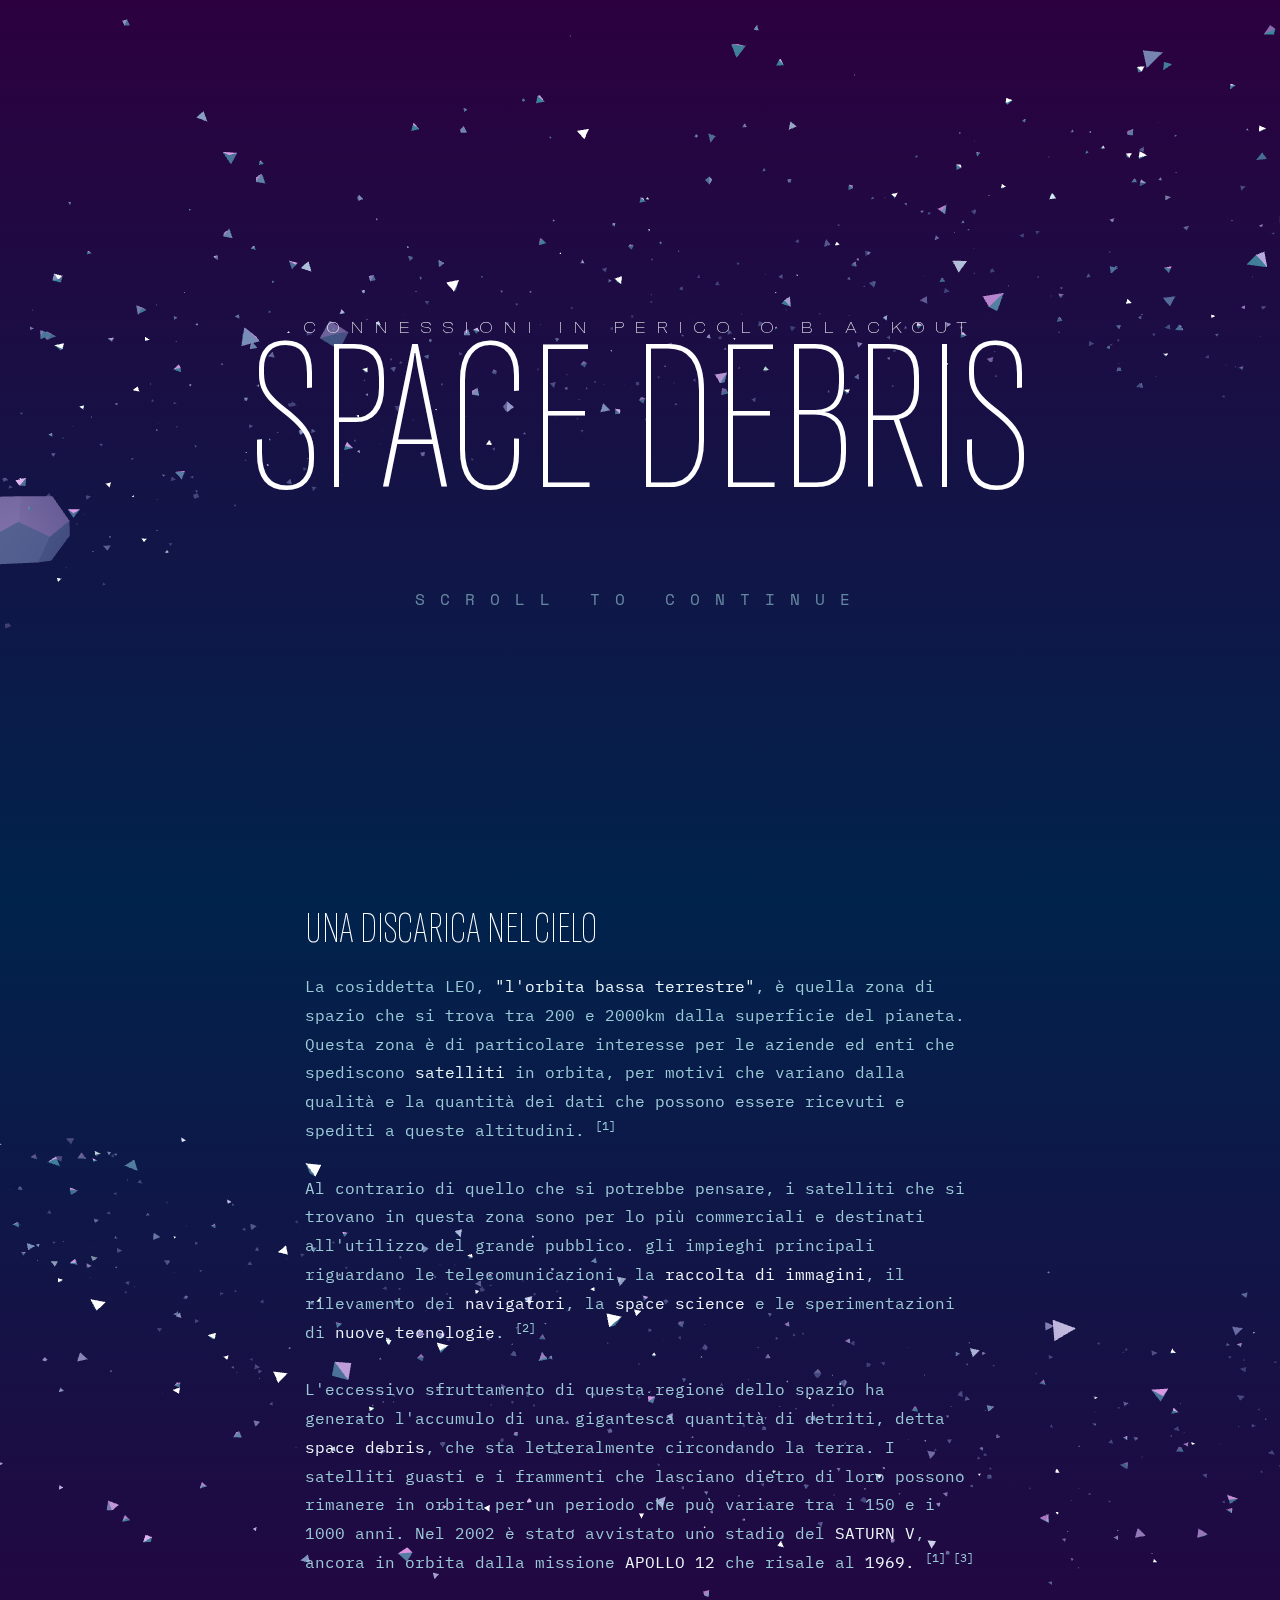
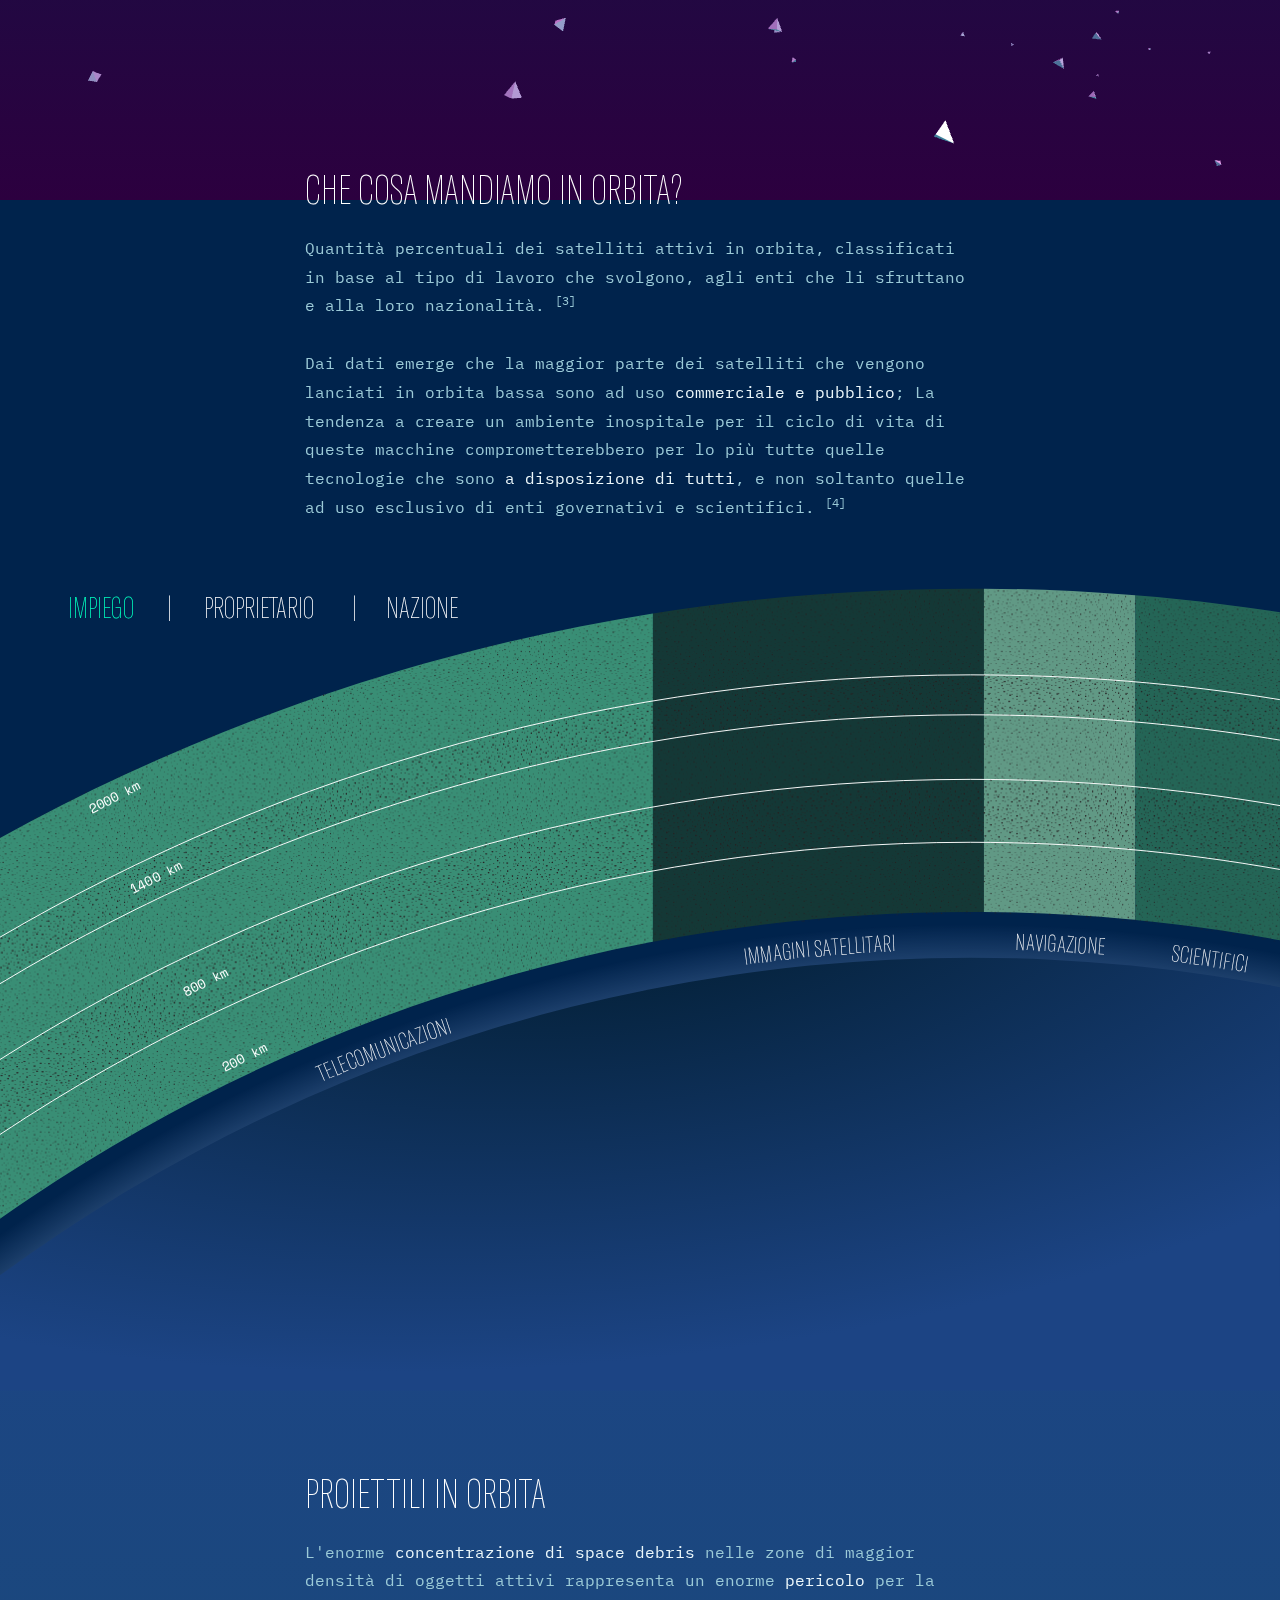
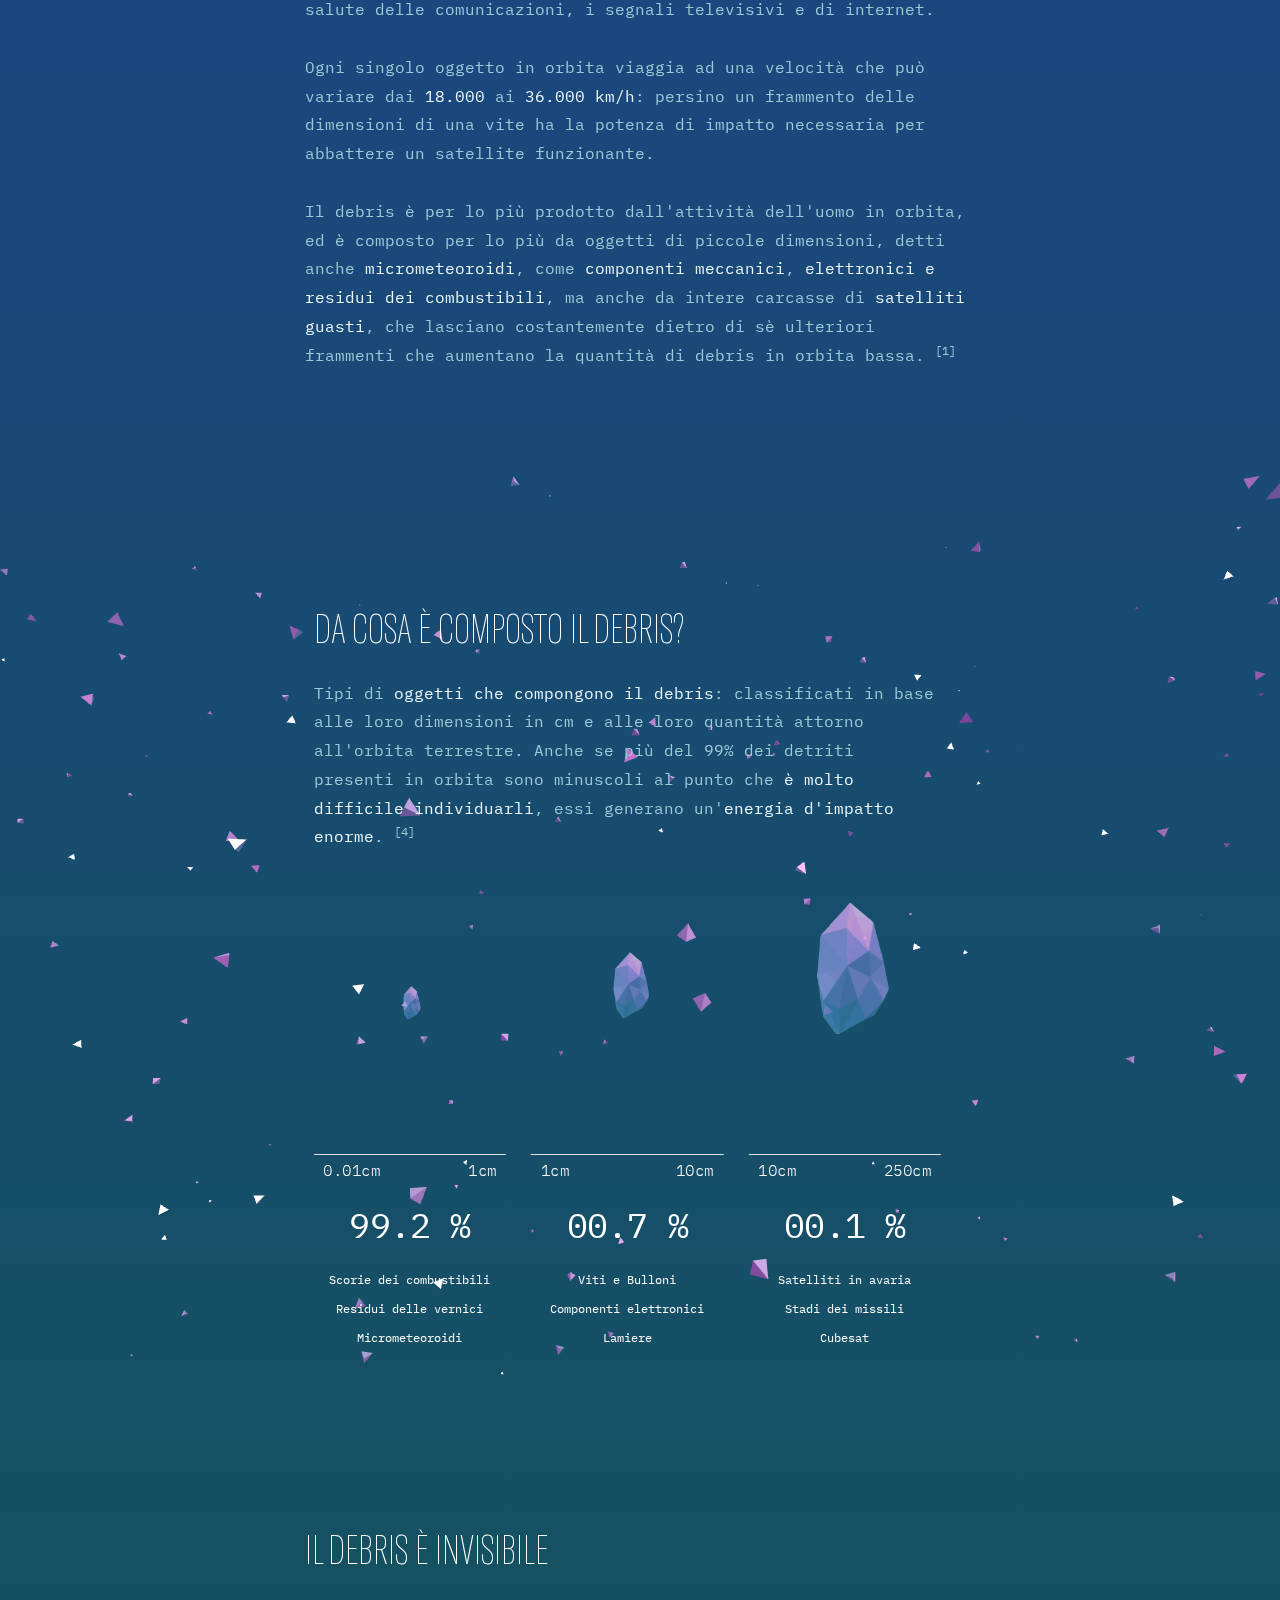
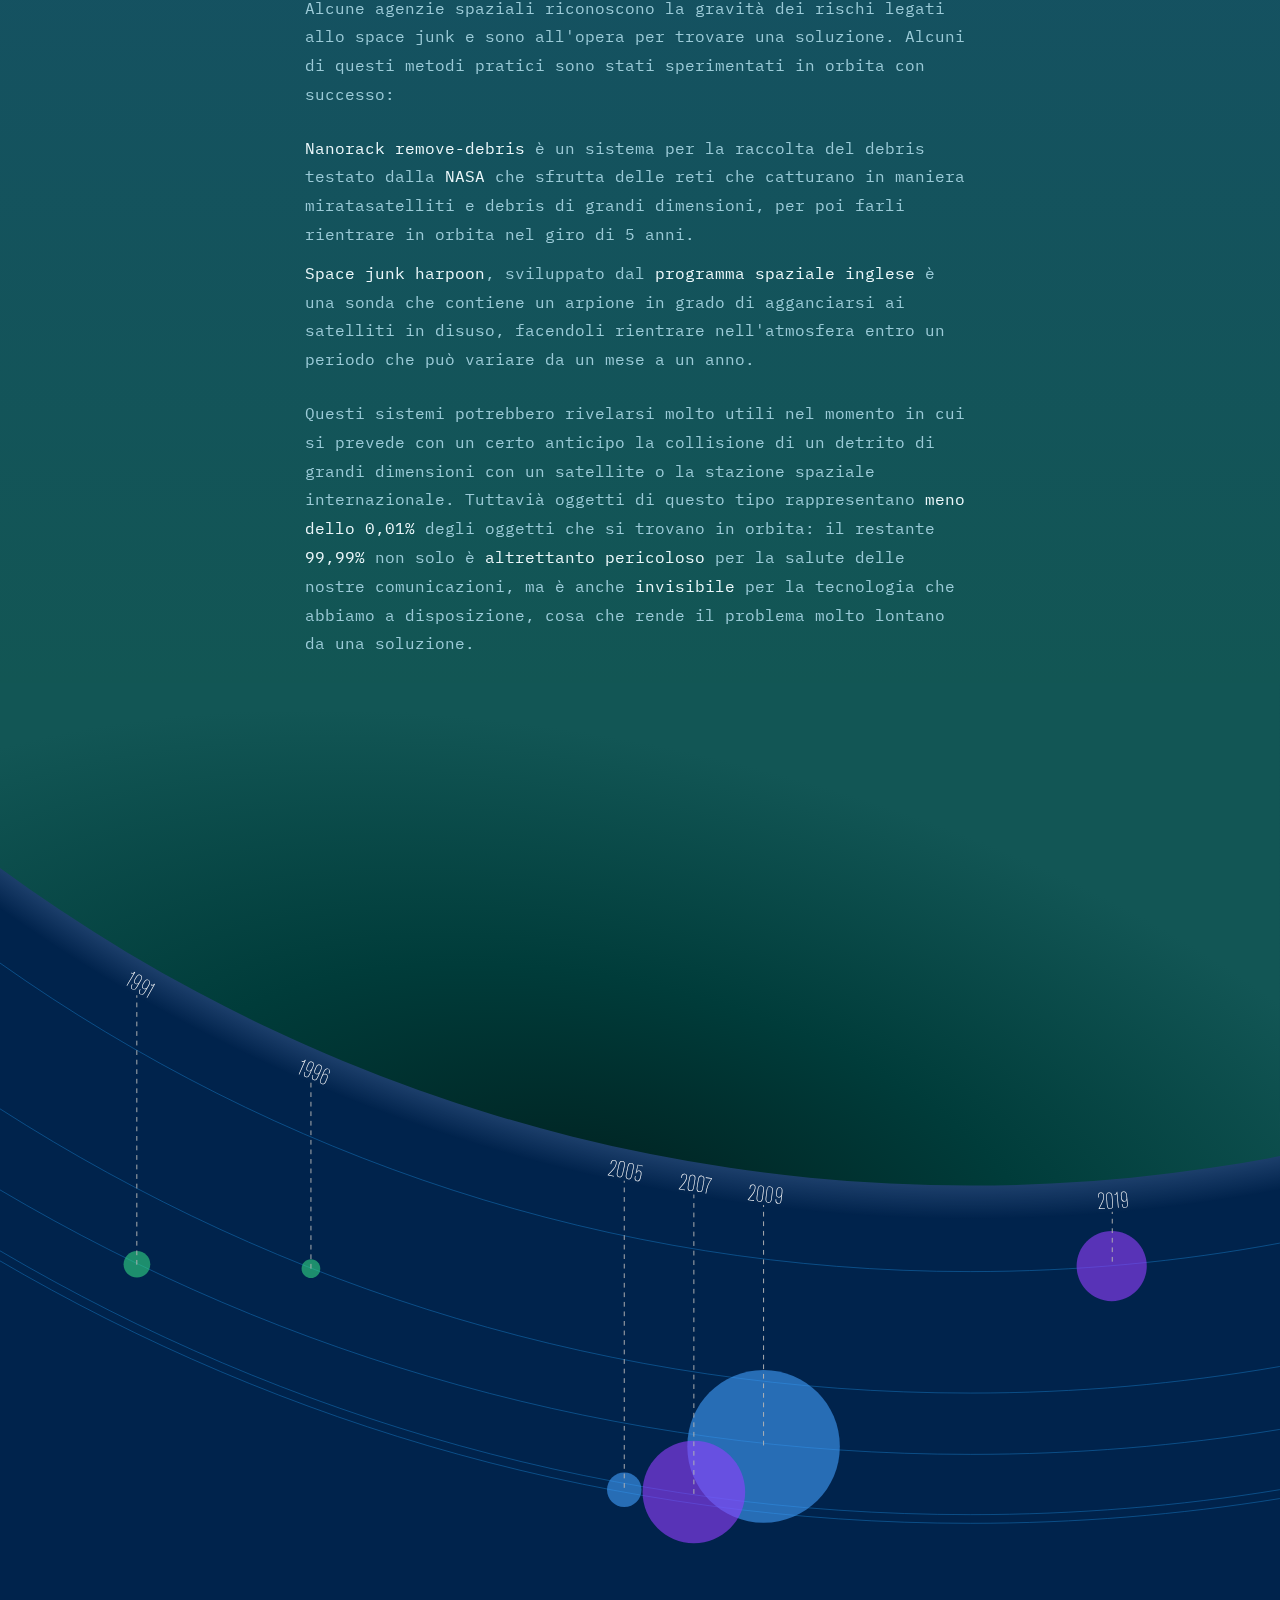
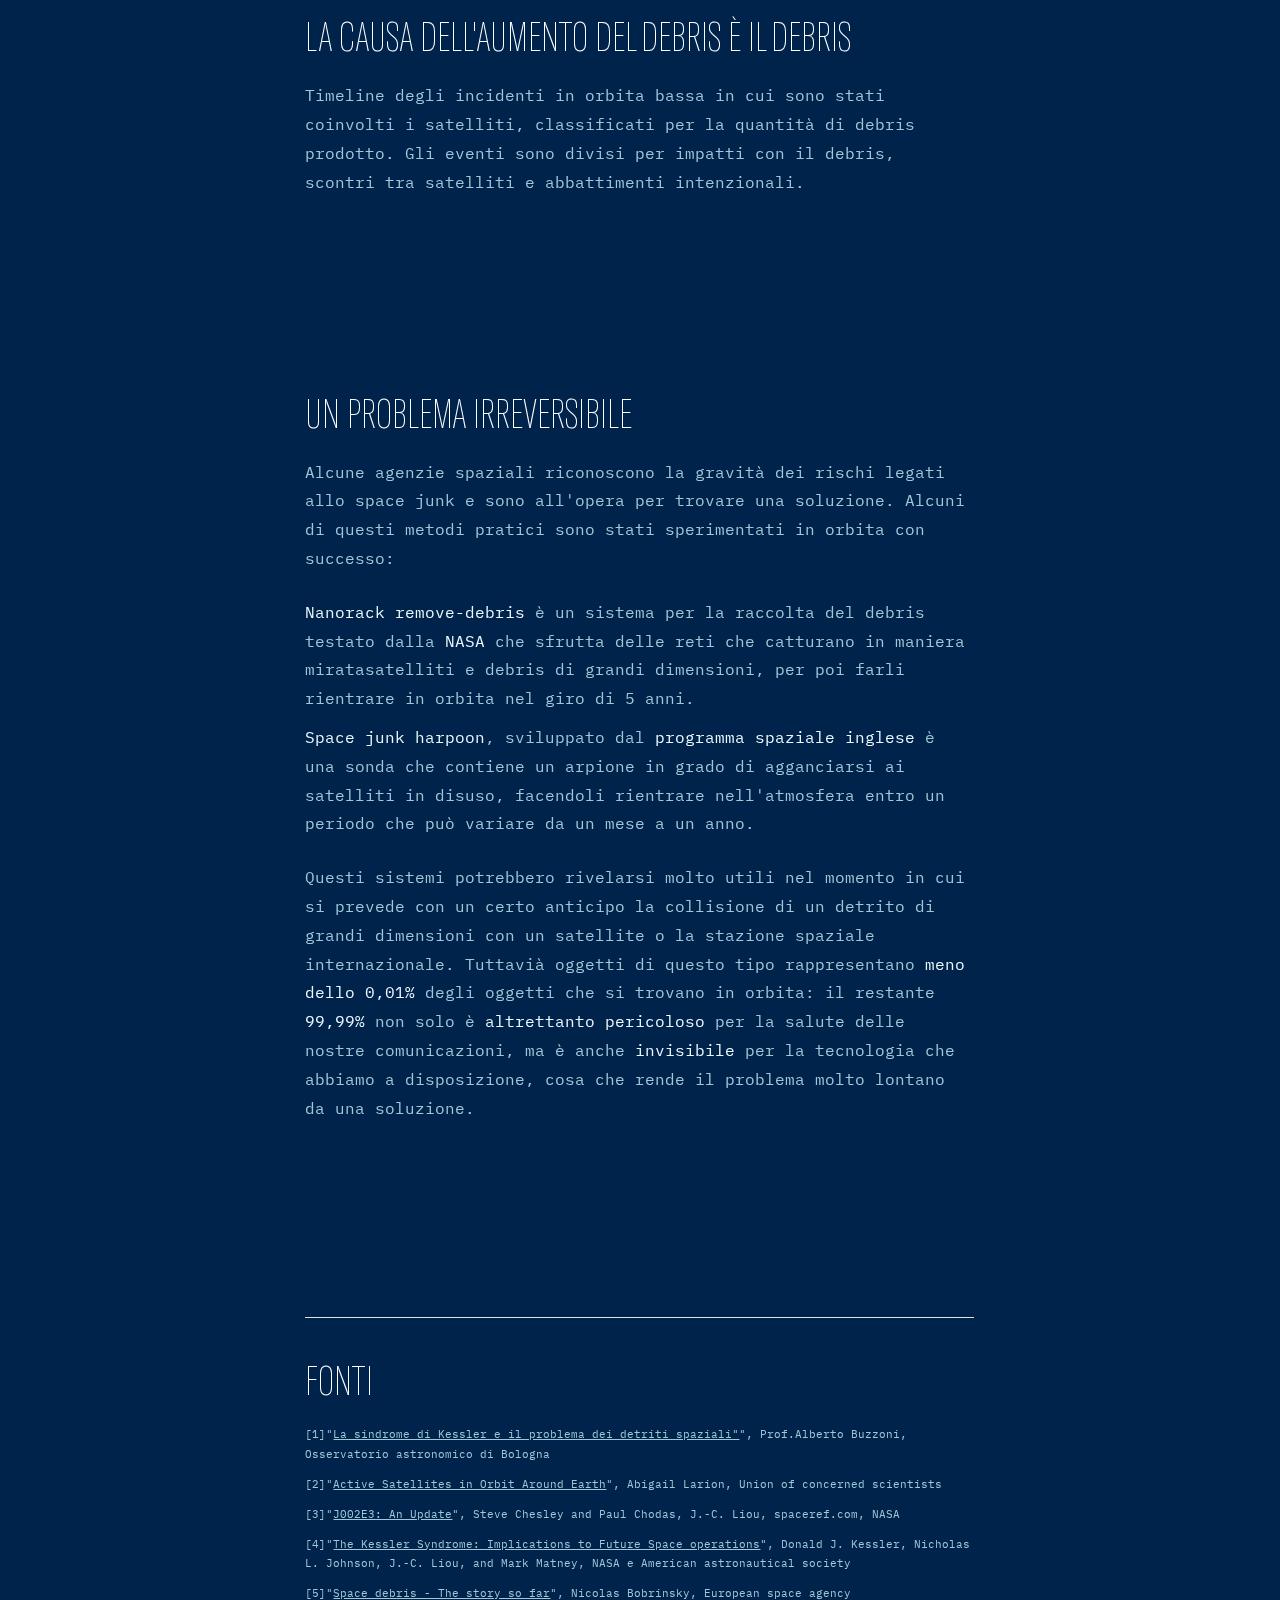
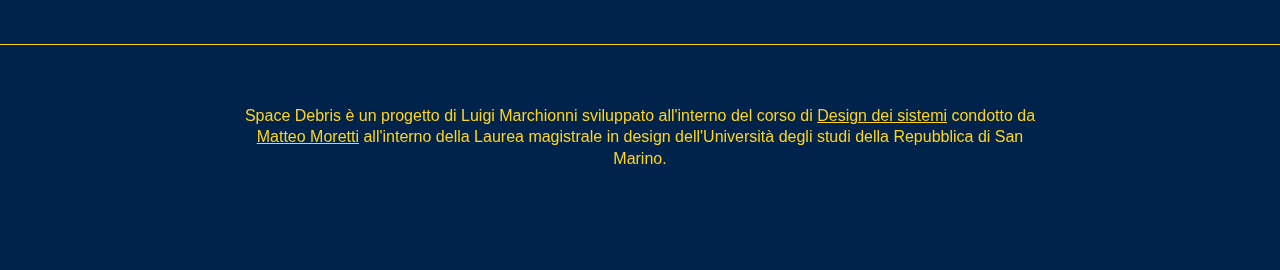
==== commit 25557b0e: "d" ====
--- a/Space Debris Danger 2 la vendetta/index.html
+++ b/Space Debris Danger 2 la vendetta/index.html
@@ -1804,7 +1804,7 @@
 
         <div class="row">
           <div class="box columns four">
-            <div id="oggetto1"><img src="img/veloce.gif" alt="debris1" width="20%"></div>
+            <div id="oggetto1"><img src="img/debrisGif.gif" alt="debris1" width="20%"></div>
             <hr>
             <h5> 0.01cm 1cm </h5>
             <h4>99.2 %</h4>
@@ -1817,7 +1817,7 @@
           </div>
 
           <div class="box columns four">
-            <div id="oggetto2"><img src="img/medio.gif" alt="debris2" width="40%"></div>
+            <div id="oggetto2"><img src="img/debrisGif.gif" alt="debris2" width="40%"></div>
             <hr>
             <h5> 1cm 10cm </h5>
             <h4>00.7 %</h4>
@@ -1830,7 +1830,7 @@
           </div>
 
           <div class="box columns four">
-            <div id="oggetto3"><img src="img/lento.gif" alt="debris3" width="80%"></div>
+            <div id="oggetto3"><img src="img/debrisGif.gif" alt="debris3" width="80%"></div>
             <hr>
             <h5> 10cm 250cm </h5>
             <h4>00.1 %</h4>
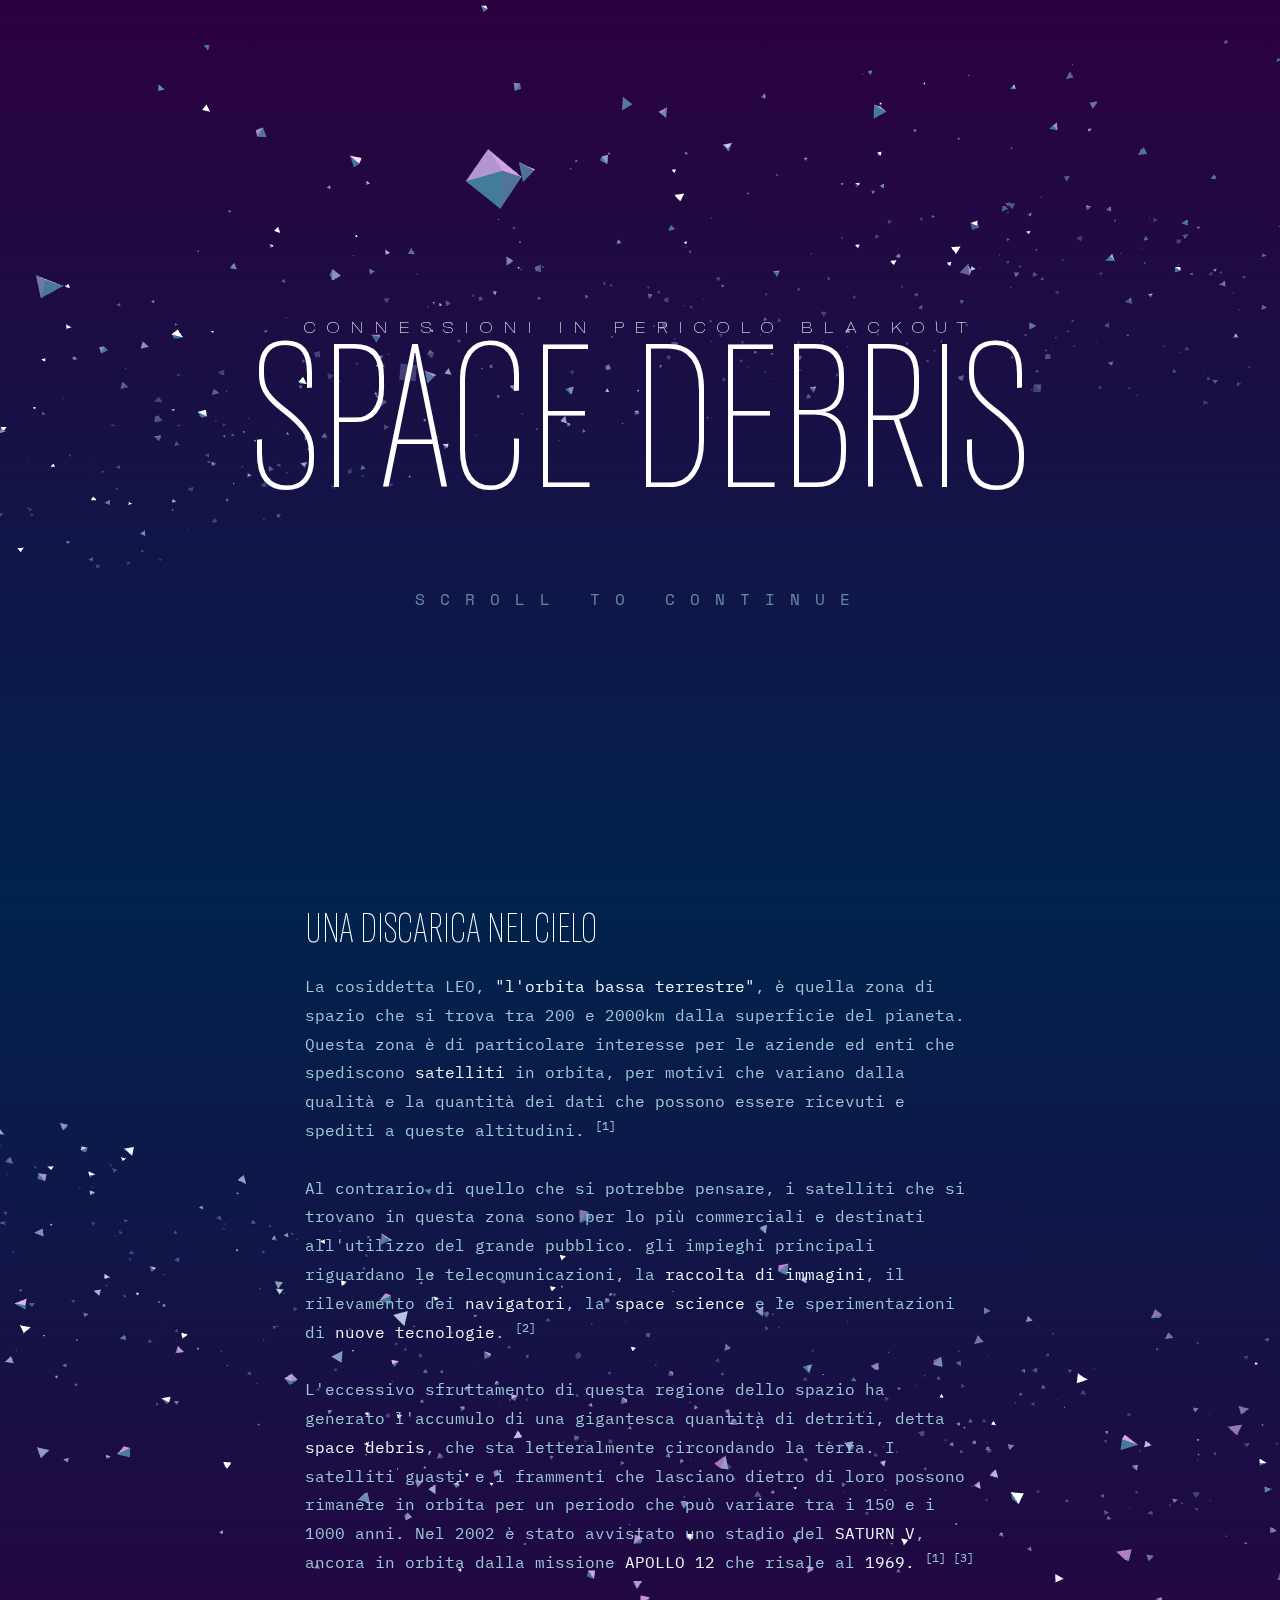
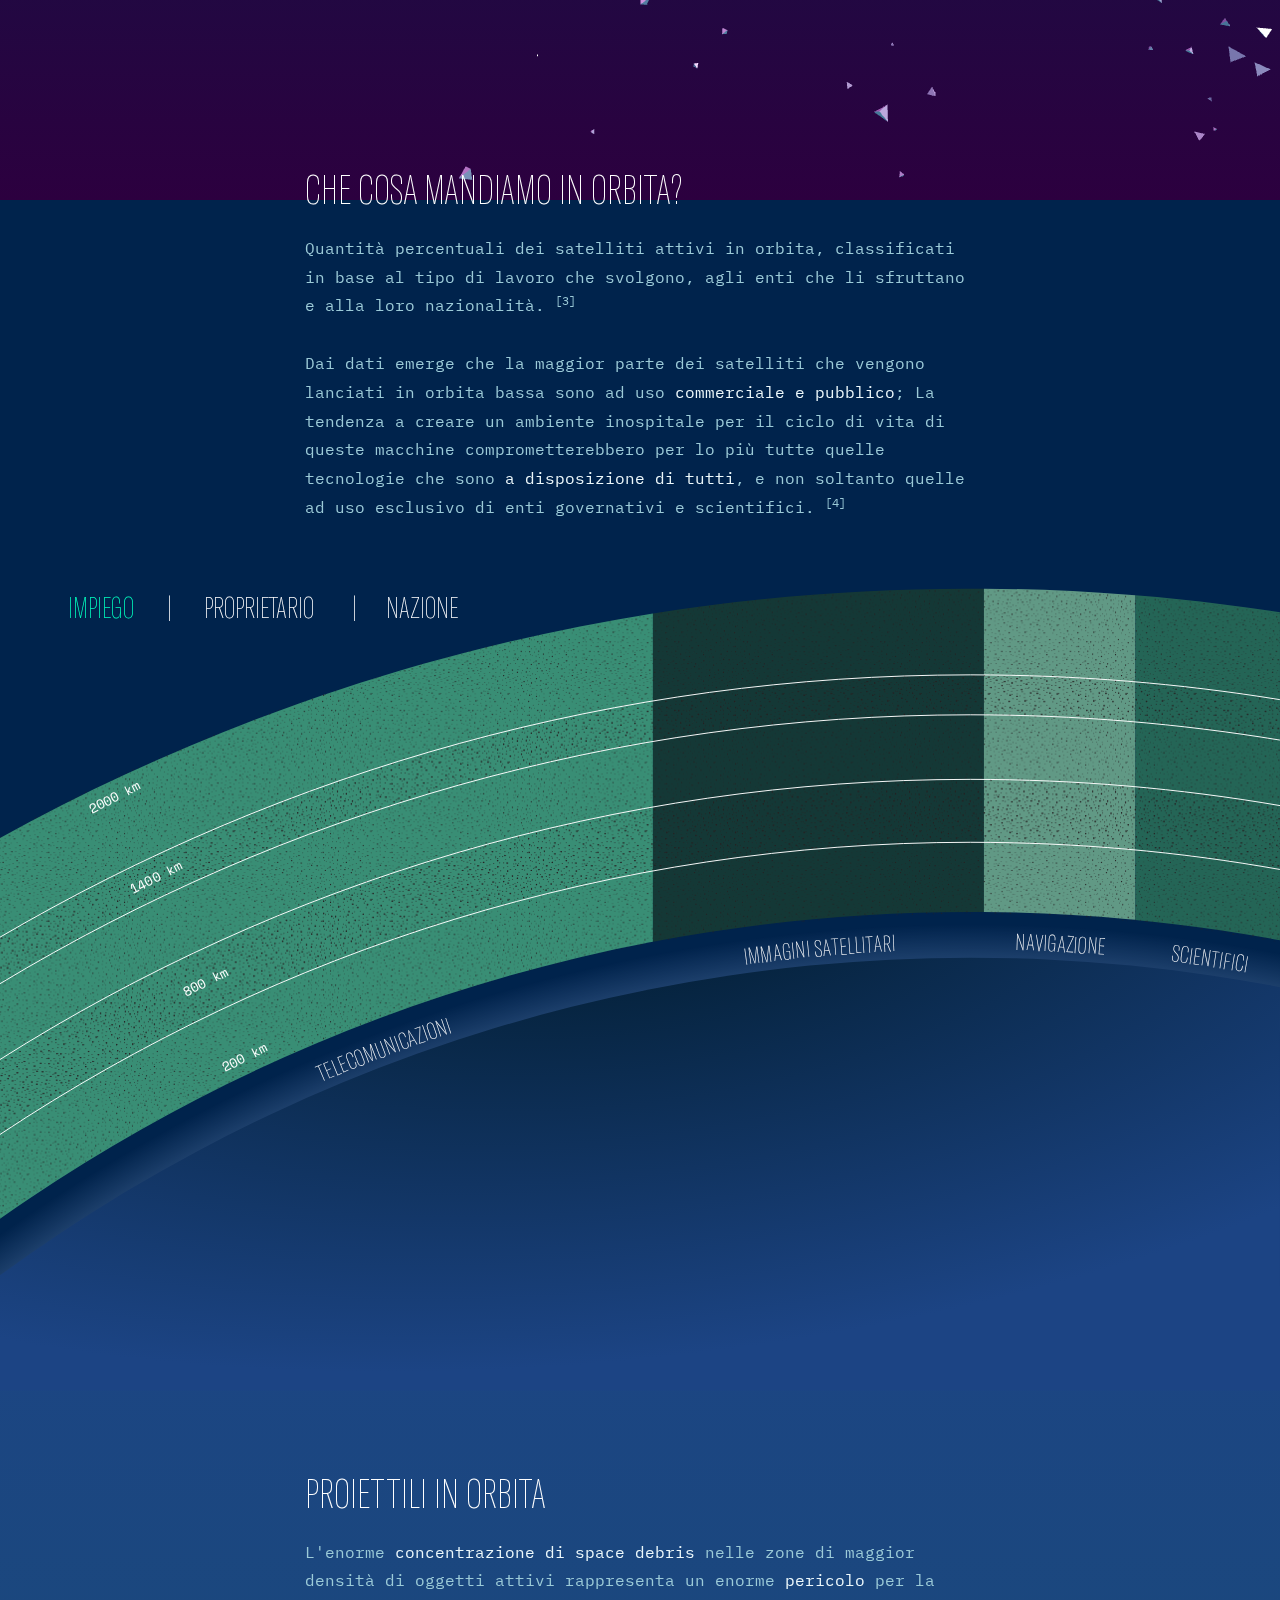
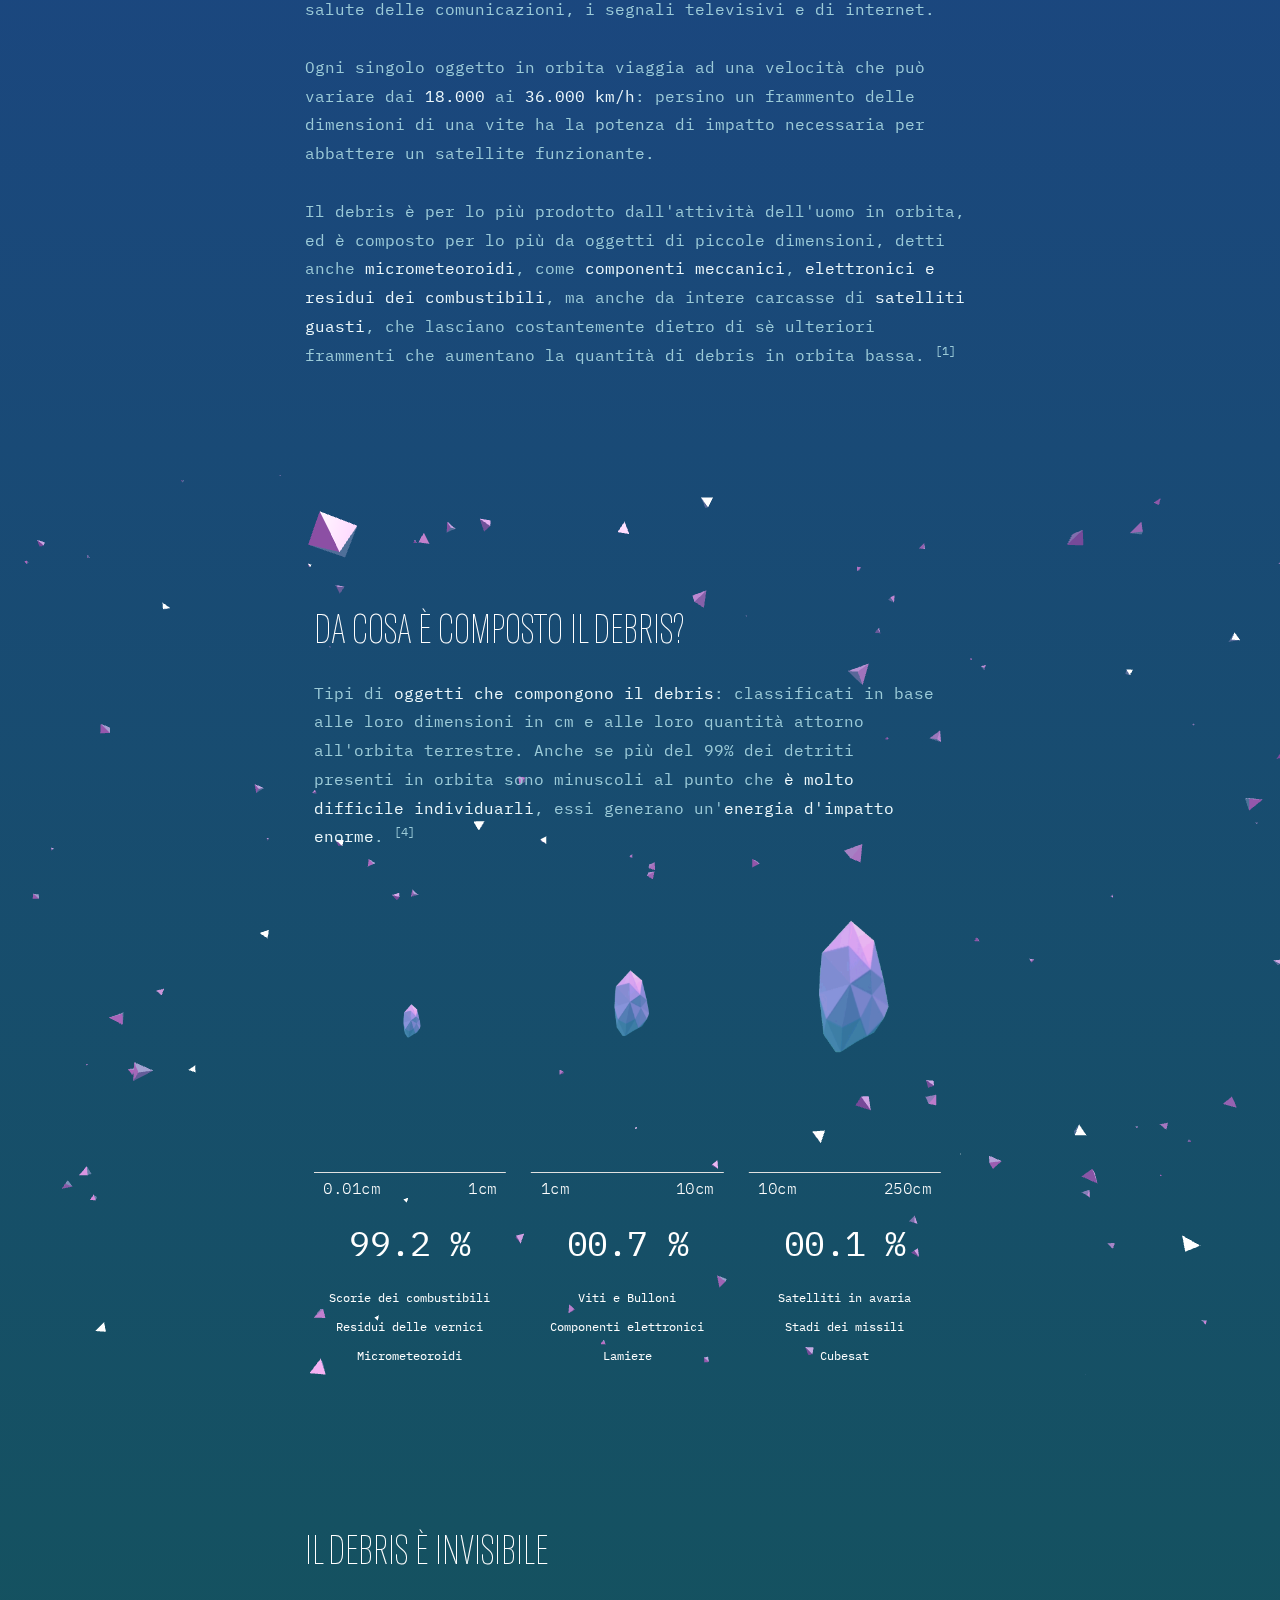
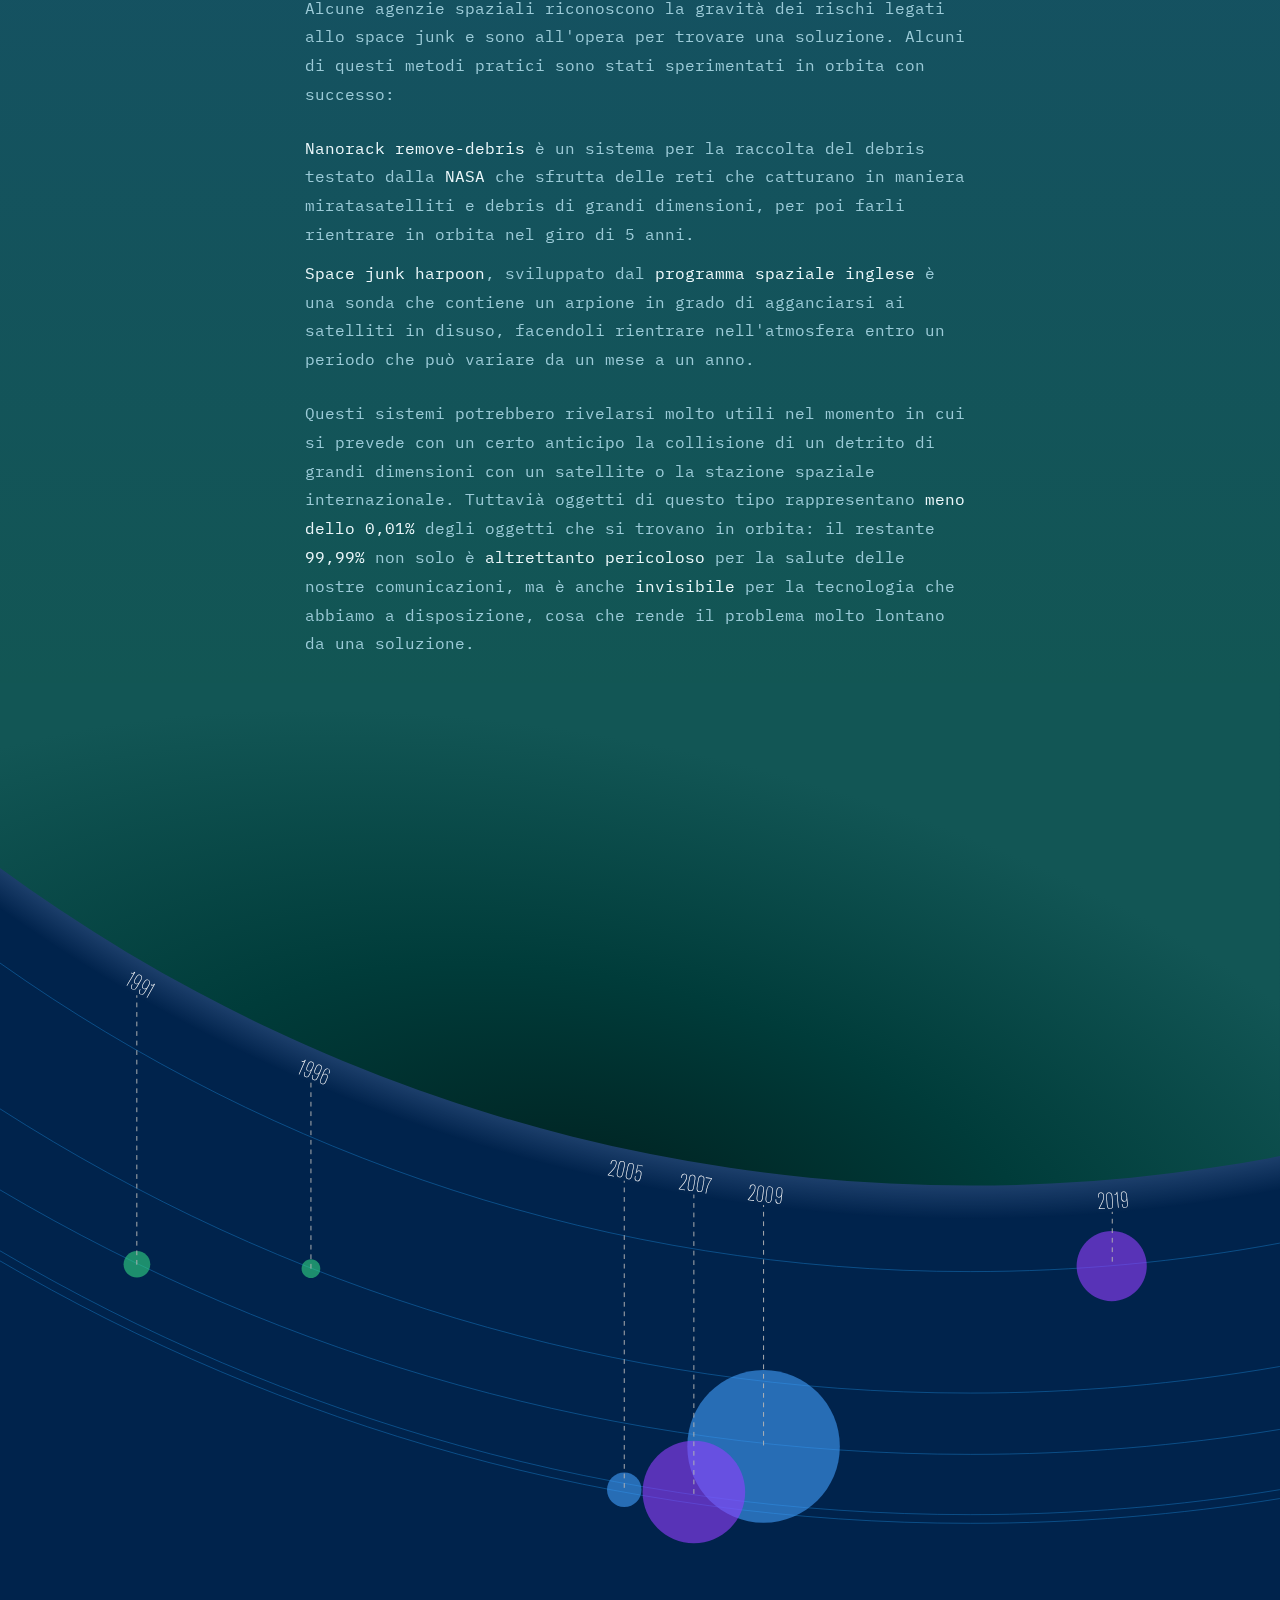
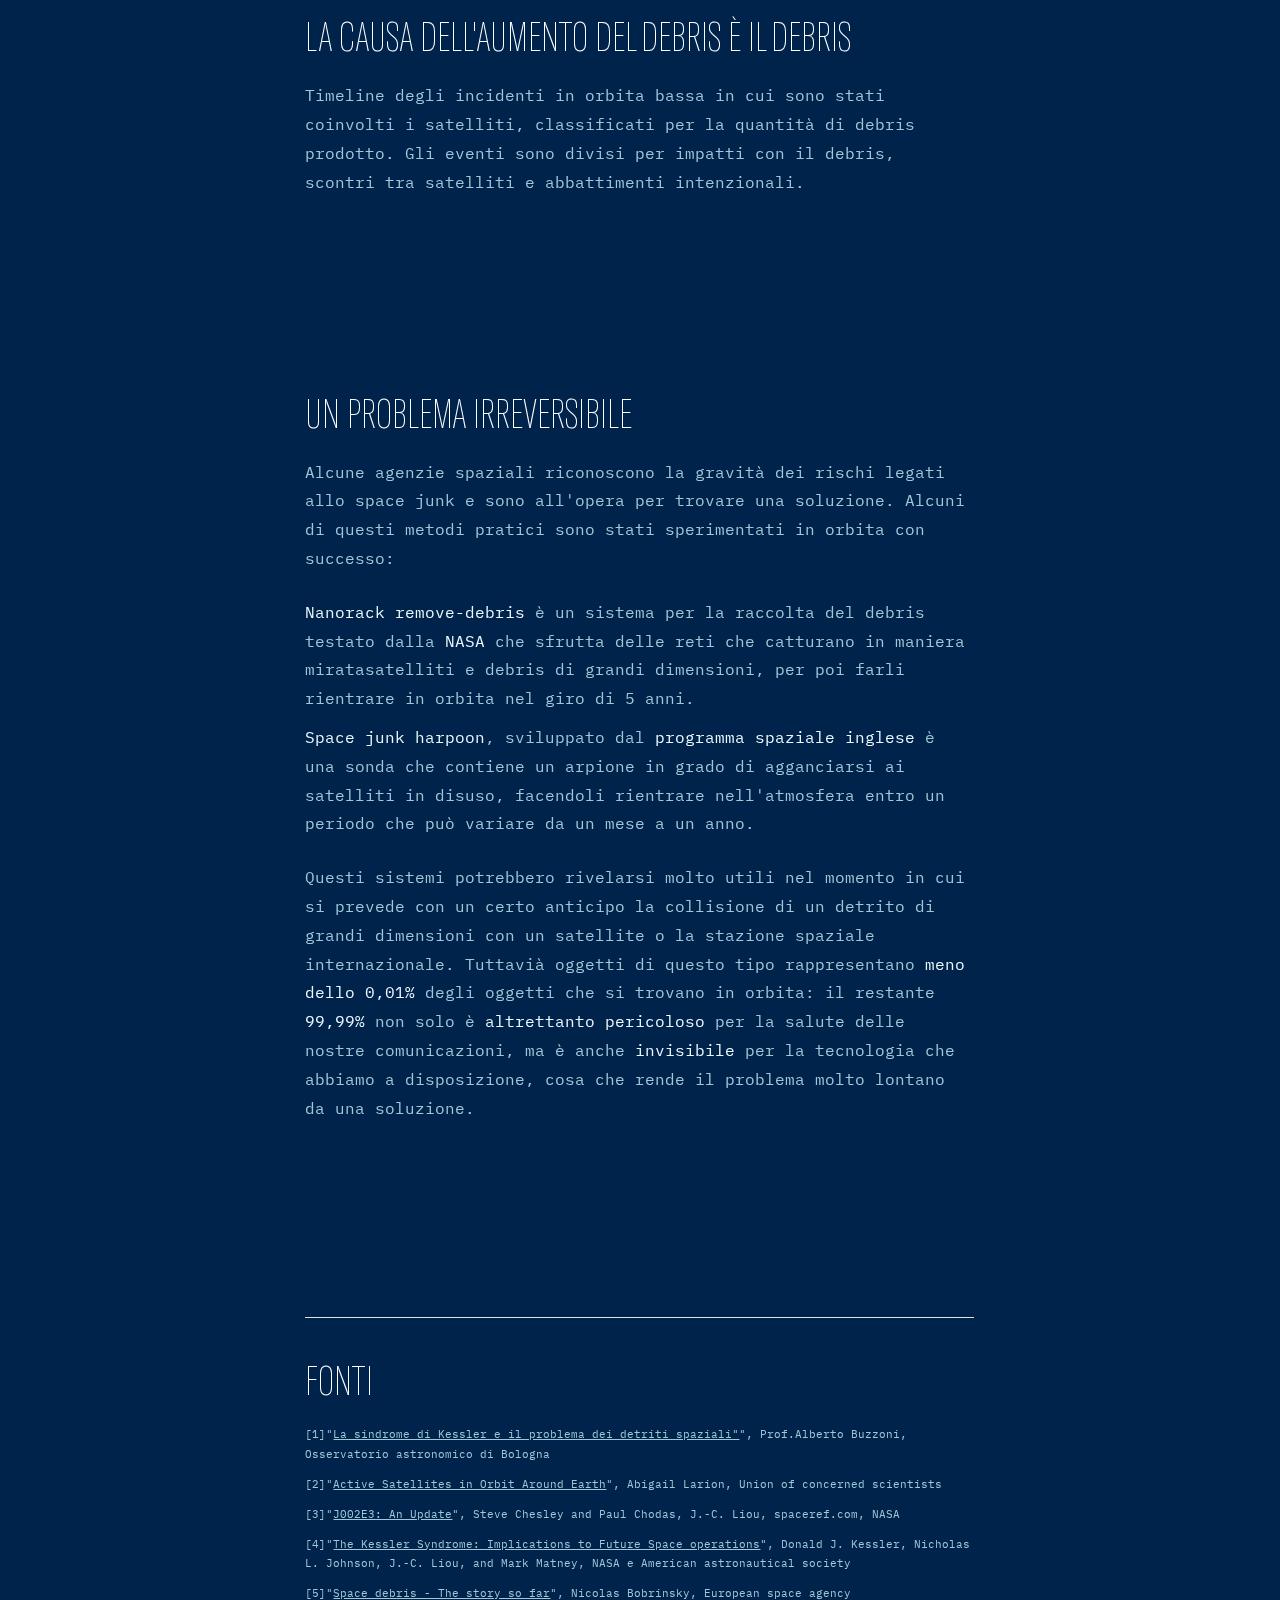
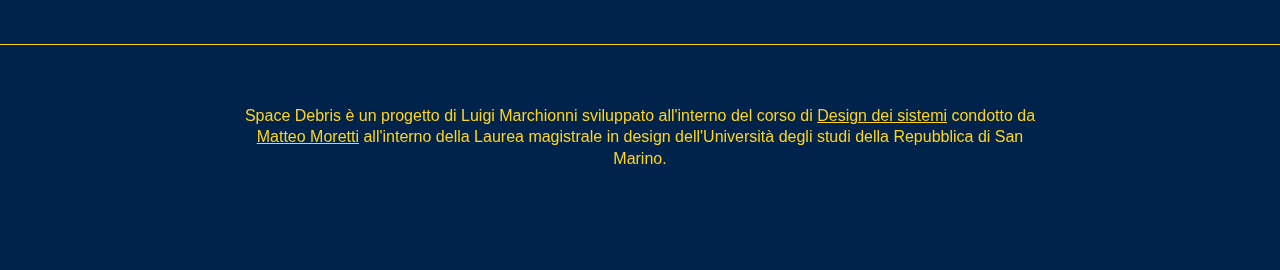
==== commit 7a38b600: "i" ====
--- a/Space Debris Danger 2 la vendetta/index.html
+++ b/Space Debris Danger 2 la vendetta/index.html
@@ -1804,7 +1804,7 @@
 
         <div class="row">
           <div class="box columns four">
-            <div id="oggetto1"><img src="img/debrisGif.gif" alt="debris1" width="20%"></div>
+            <div id="oggetto1"><img  src="img/debrisGif.gif" alt="debris1" width="20%" loop="infinite" ></div>
             <hr>
             <h5> 0.01cm 1cm </h5>
             <h4>99.2 %</h4>
@@ -1817,7 +1817,7 @@
           </div>
 
           <div class="box columns four">
-            <div id="oggetto2"><img src="img/debrisGif.gif" alt="debris2" width="40%"></div>
+            <div id="oggetto2"><img  src="img/debrisGif.gif" alt="debris2" width="40%" loop="infinite" ></div>
             <hr>
             <h5> 1cm 10cm </h5>
             <h4>00.7 %</h4>
@@ -1830,7 +1830,7 @@
           </div>
 
           <div class="box columns four">
-            <div id="oggetto3"><img src="img/debrisGif.gif" alt="debris3" width="80%"></div>
+            <div id="oggetto3"><img  src="img/debrisGif.gif" alt="debris3" width="80%" loop="infinite" ></div>
             <hr>
             <h5> 10cm 250cm </h5>
             <h4>00.1 %</h4>
--- a/Space Debris Danger 2 la vendetta/css/grafico2.css
+++ b/Space Debris Danger 2 la vendetta/css/grafico2.css
@@ -23,9 +23,9 @@
   width:100%;
   position: relative;
 
-  margin-top: 12vh;
+  margin-top: 14vh;
   margin-bottom: -10vh;
-  opacity: .7;
+  opacity: .9;
   text-align: center;
 }
 
@@ -34,9 +34,9 @@
   width:100%;
   position: relative;
 
-  margin-top: 8vh;
+  margin-top: 10vh;
   margin-bottom: -6vh;
-  opacity: .7;
+  opacity: .9;
   text-align: center;
 }
 
@@ -46,9 +46,9 @@
   width:100%;
   position: relative;
 
-  margin-top: 2vh;
+  margin-top: 4vh;
   margin-bottom: -0vh;
-    opacity: .7;
+    opacity: .9;
     text-align: center;
 }
 
@@ -60,7 +60,7 @@
 top: -60px;
 
 width:49%;
-left:26.5%;
+margin-left:26.5%;
 }
 
 #debrisText h6{
--- a/Space Debris Danger 2 la vendetta/css/style.css
+++ b/Space Debris Danger 2 la vendetta/css/style.css
@@ -104,6 +104,9 @@
 	background: linear-gradient(rgba(139, 158, 188, 0), rgba(139, 158, 188, .0), rgba(139, 158, 188, 0));
 	z-index: -200;
 	align-items: center;
+	height : 100%;
+	padding-top: auto;
+	padding-bottom: auto;
 
 }
 
@@ -447,6 +450,32 @@
 	#-10rem; margin-top: 0px;
 	}
 
+	h3 {
+		font-size: 3.5rem;
+	}
+
+	#debrisText h6 {
+		font-size: 3.5rem;
+	}
+
+	.corpo {
+		font-size: 1.4rem;
+	}
+
+	.two.columns {
+		width: 4.66666666667%;
+	}
+
+	.eight.columns {
+		width: 82.6666666667%;
+	}
+
+#debristText {
+width:90%;
+margin-left: 5%;
+	}
+
+
 }
 
 /* Larger than desktop */
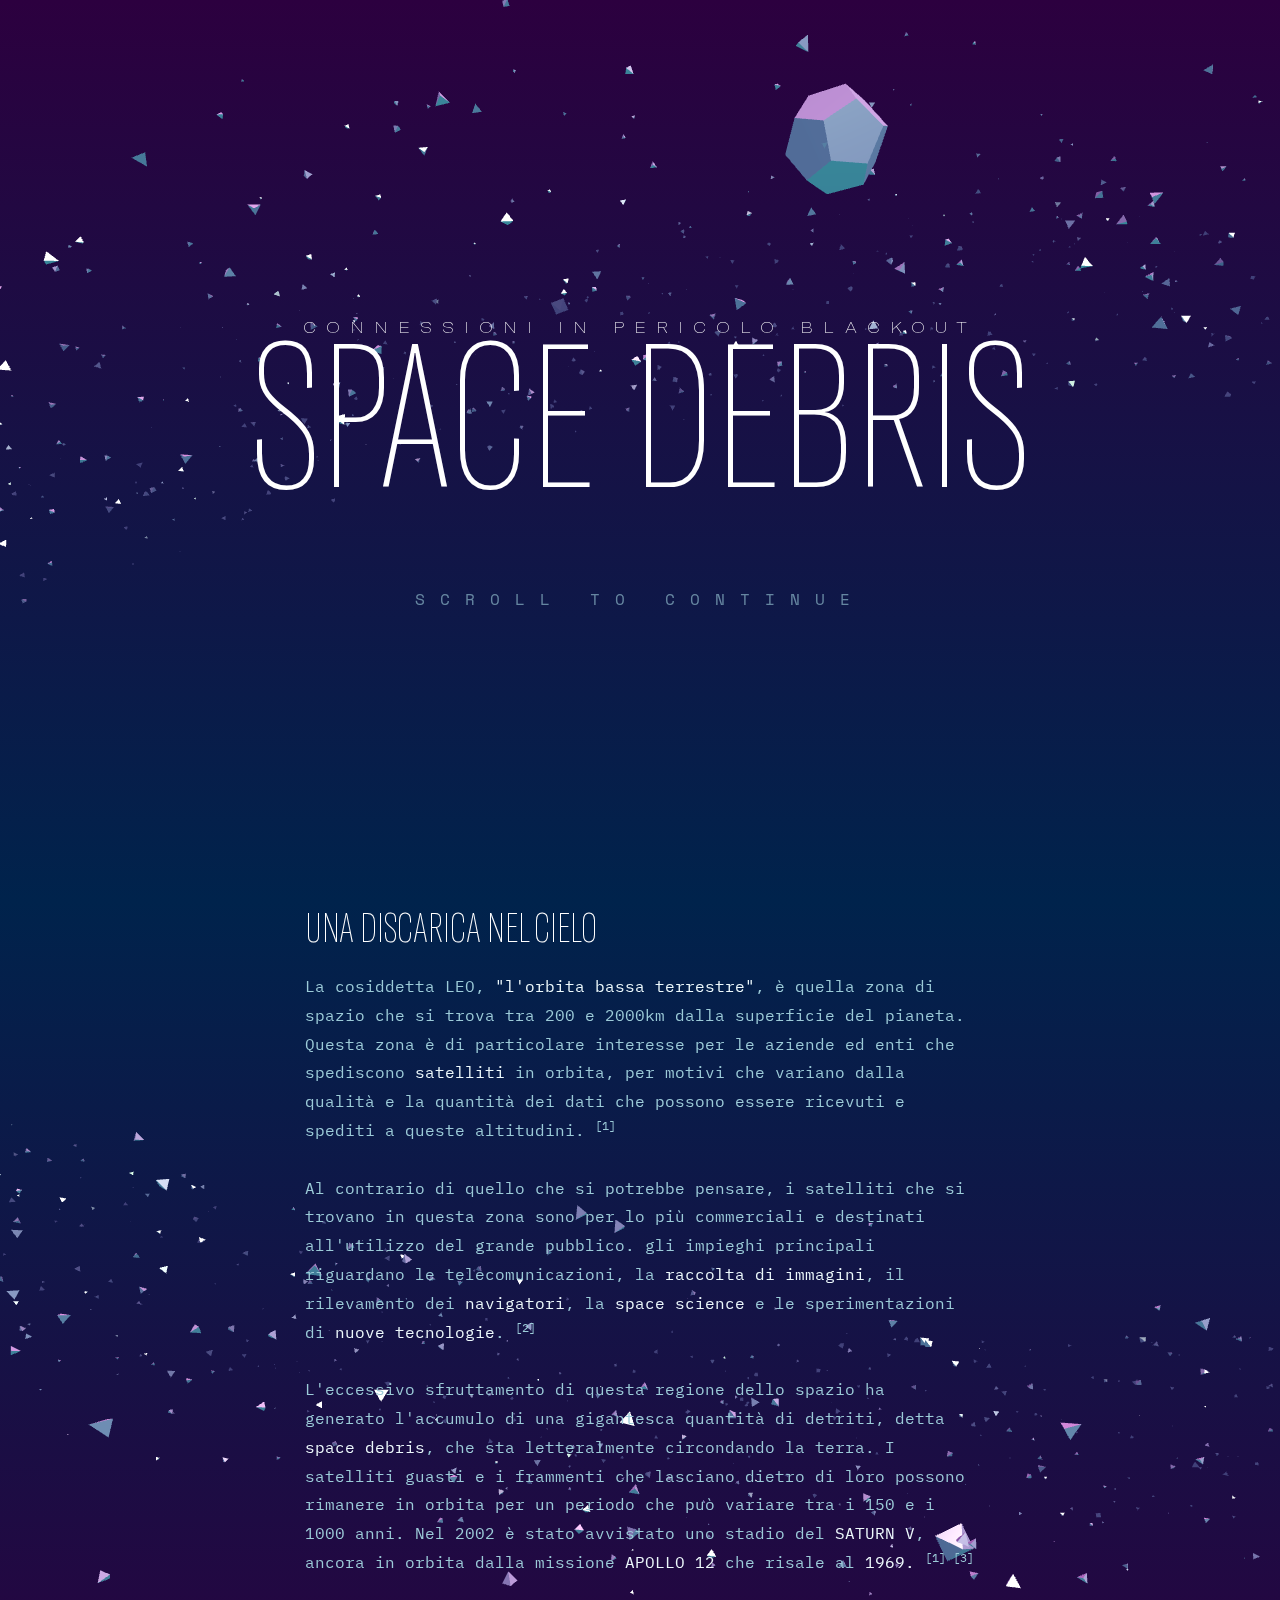
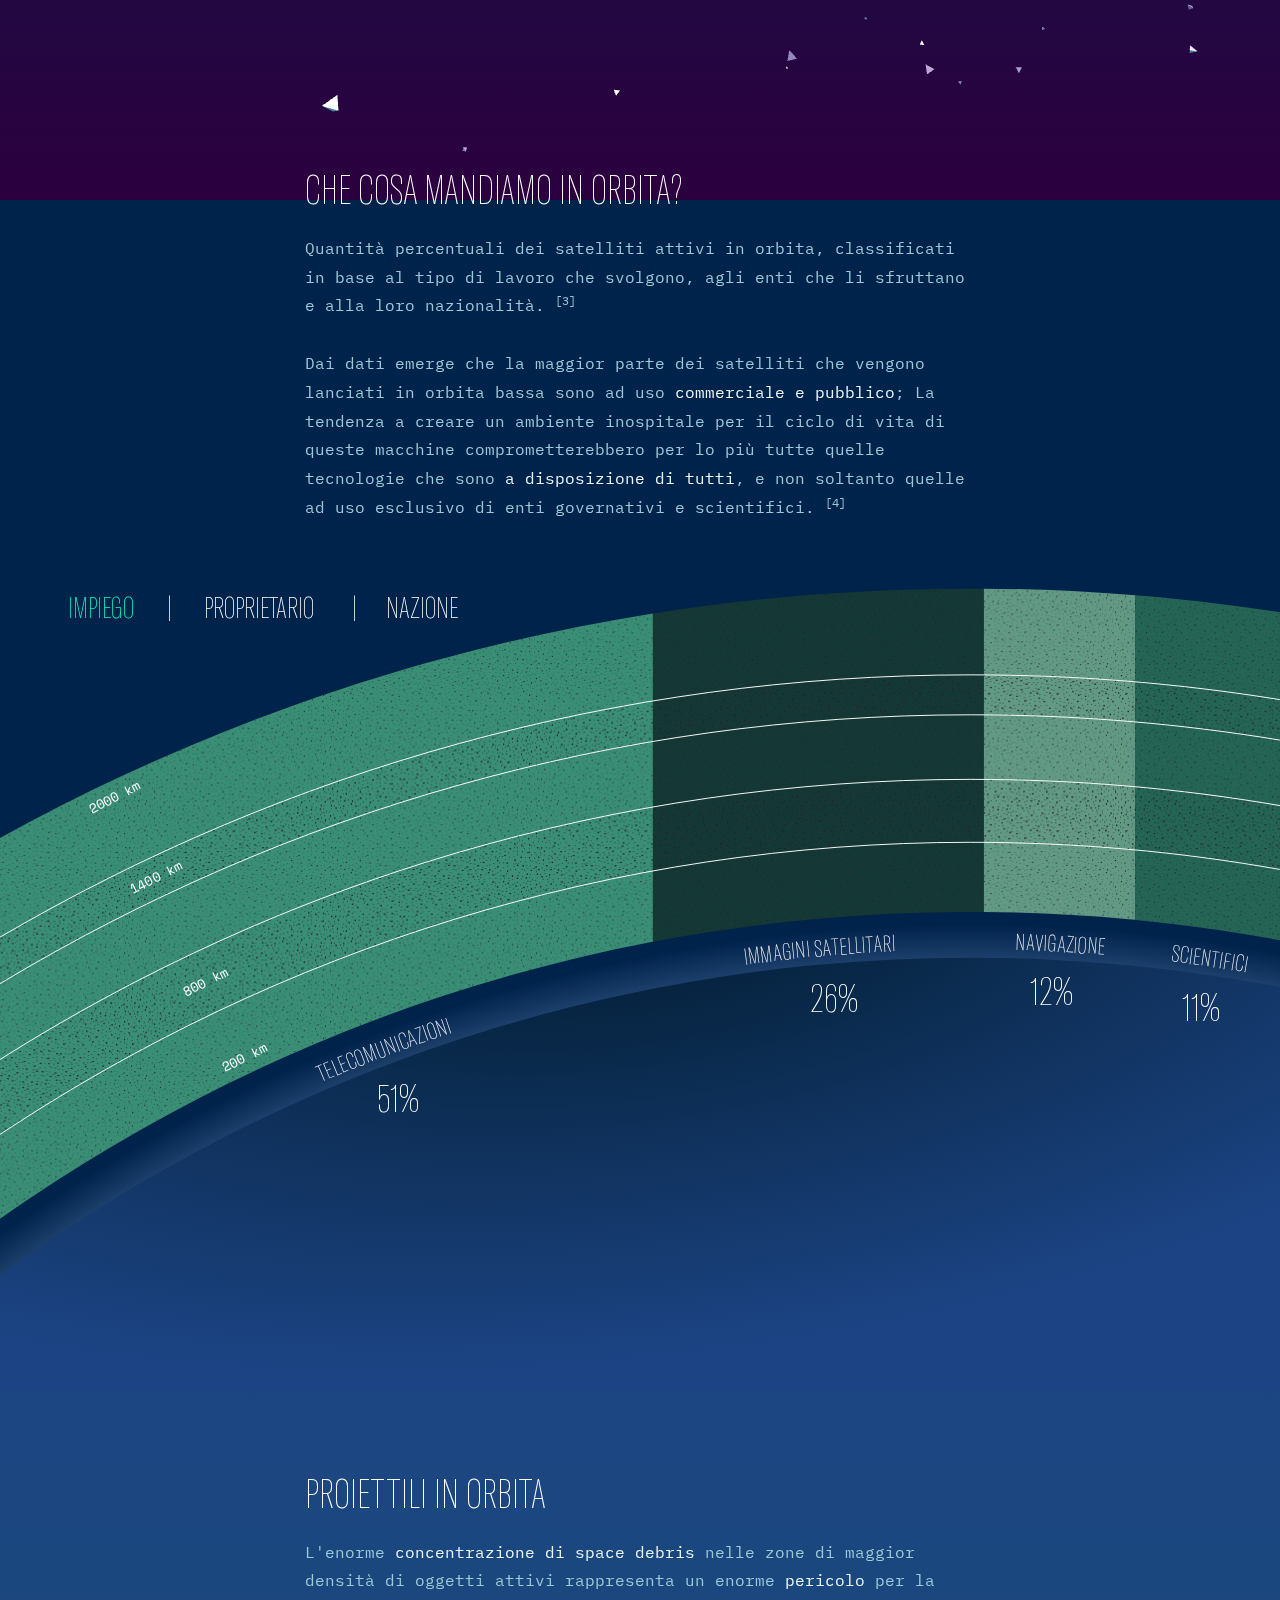
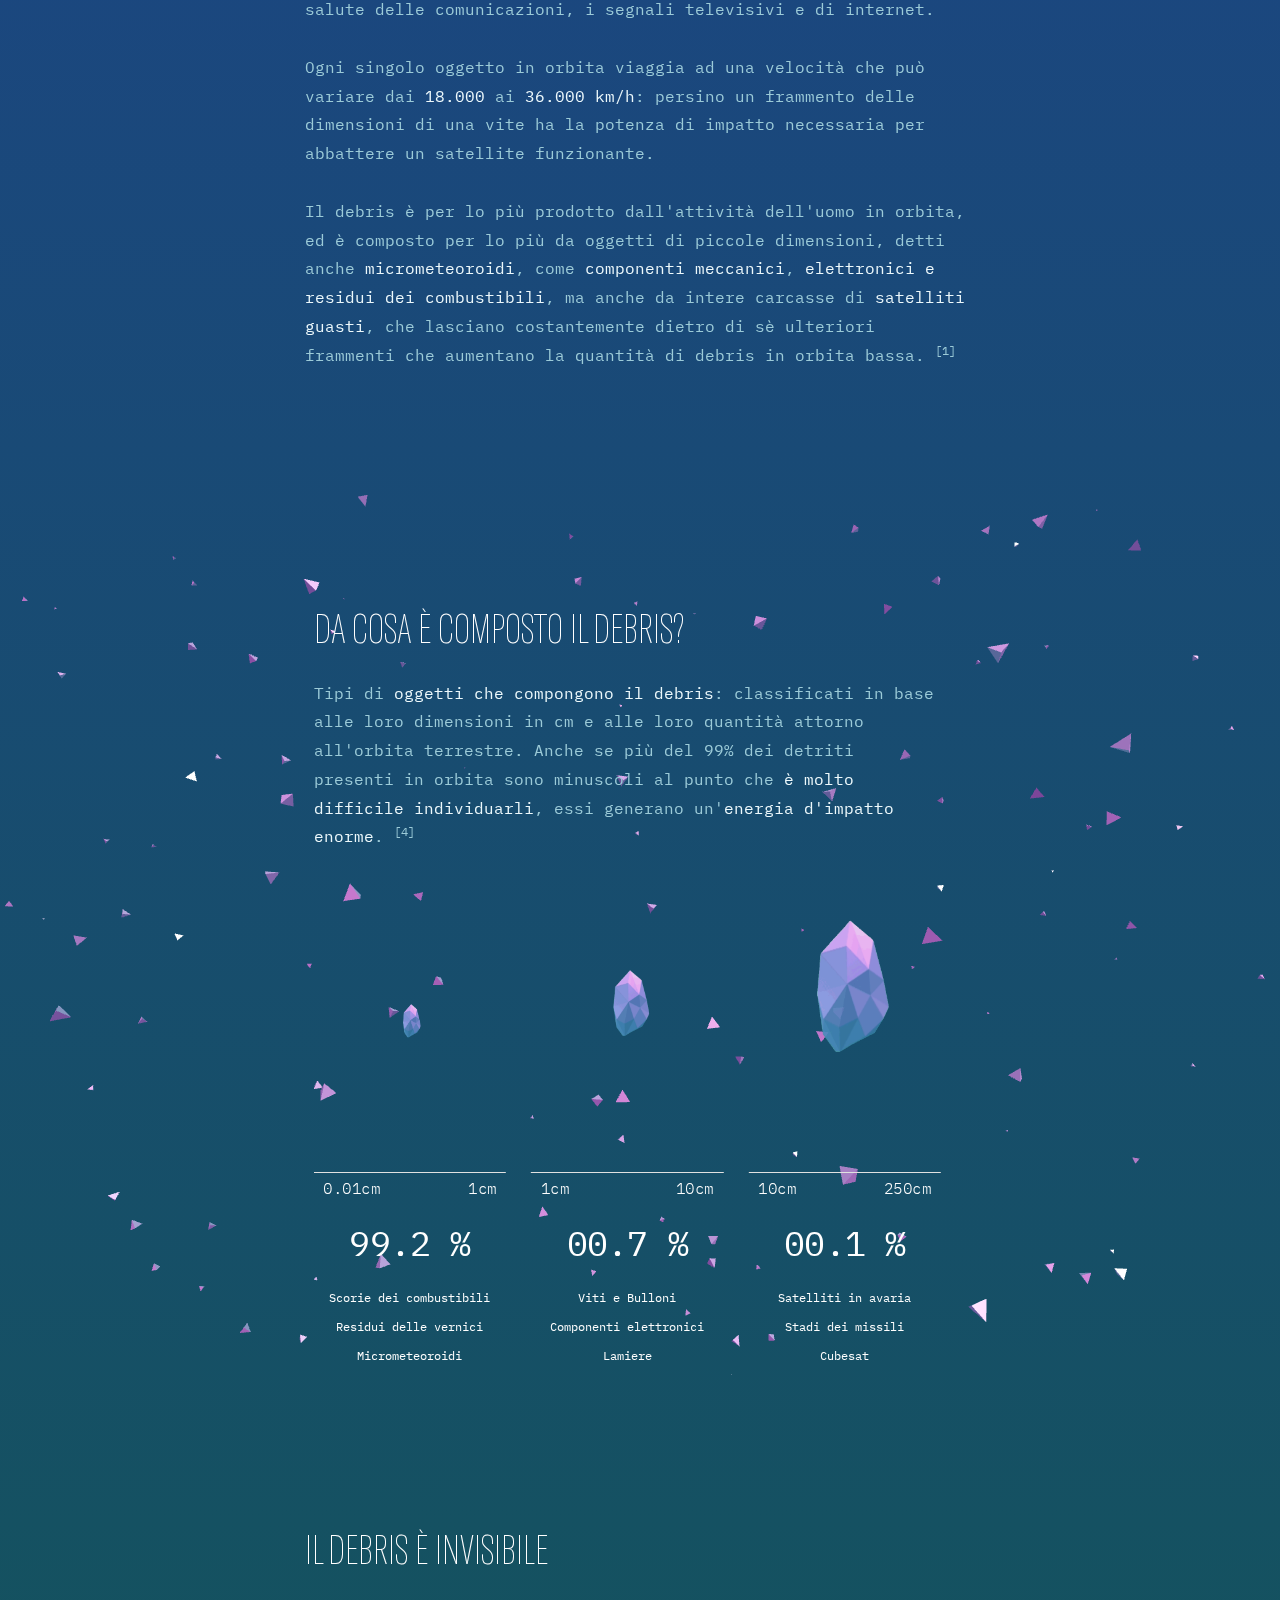
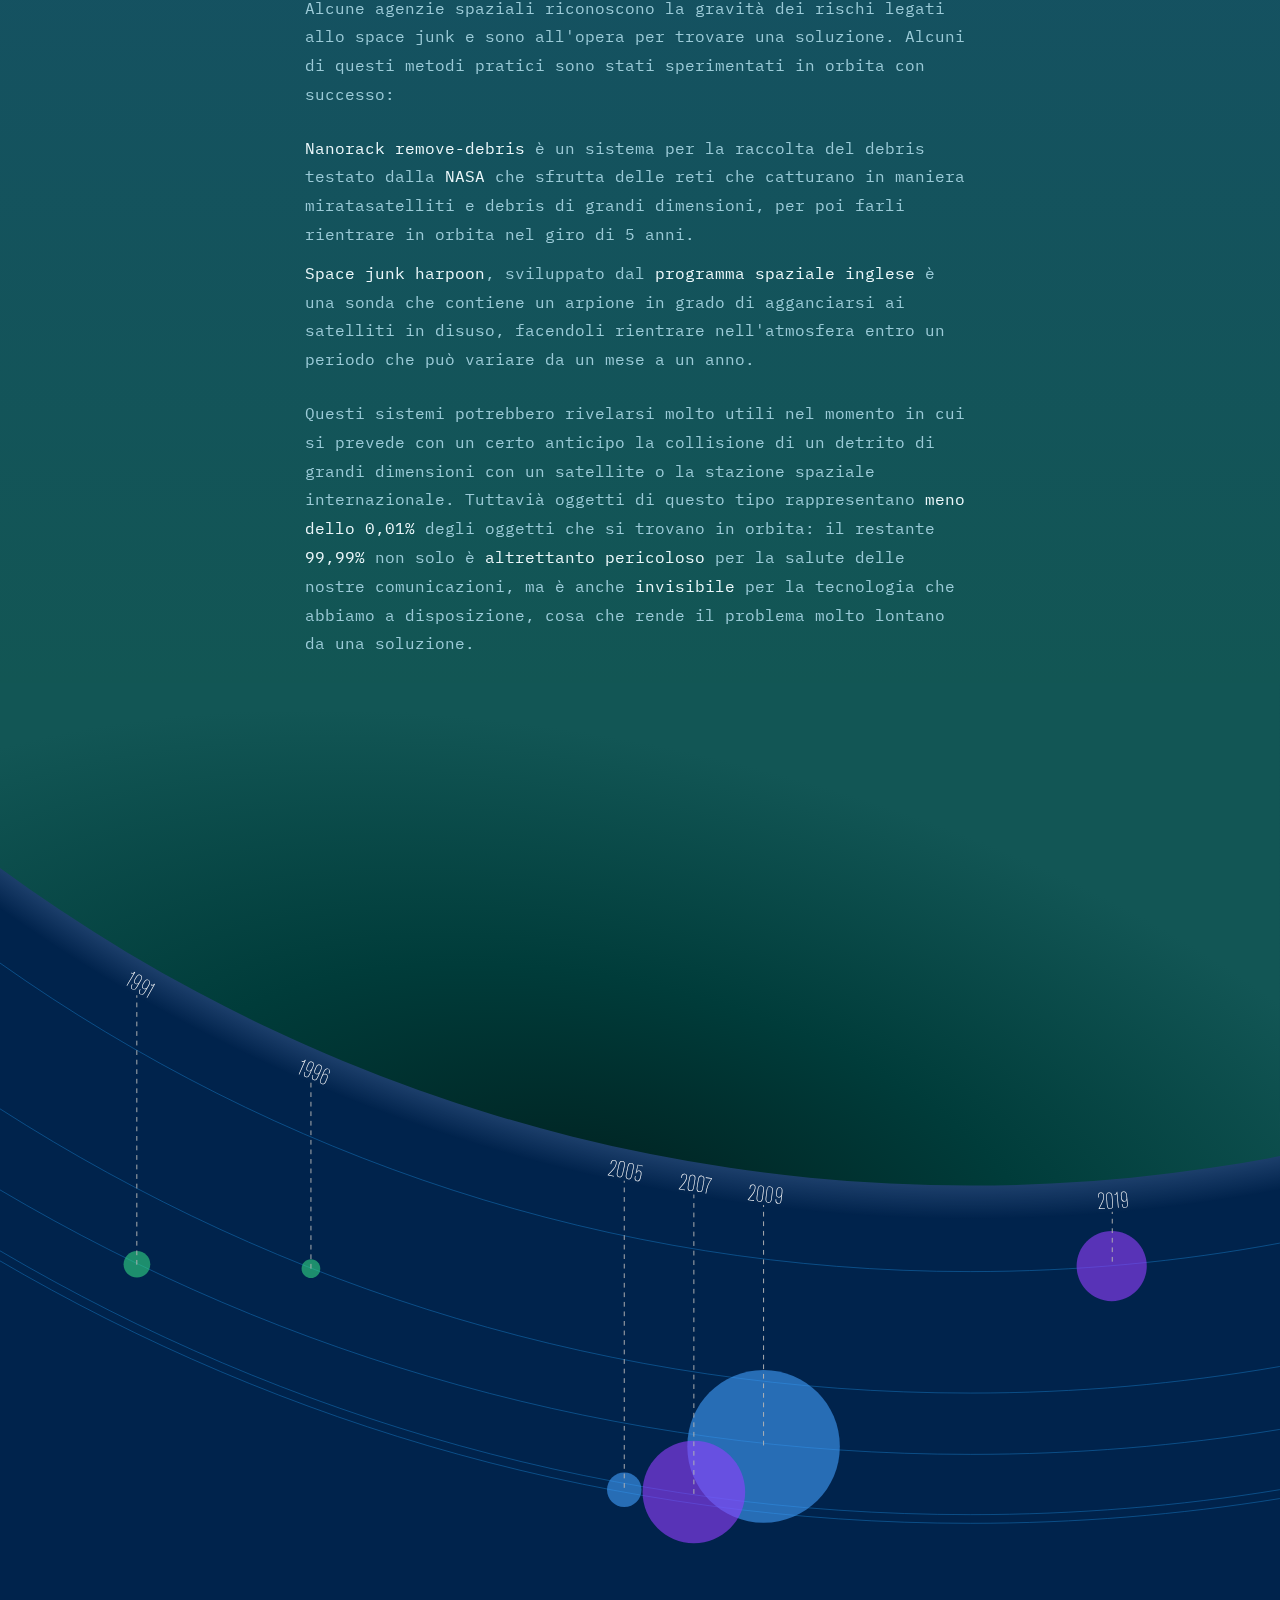
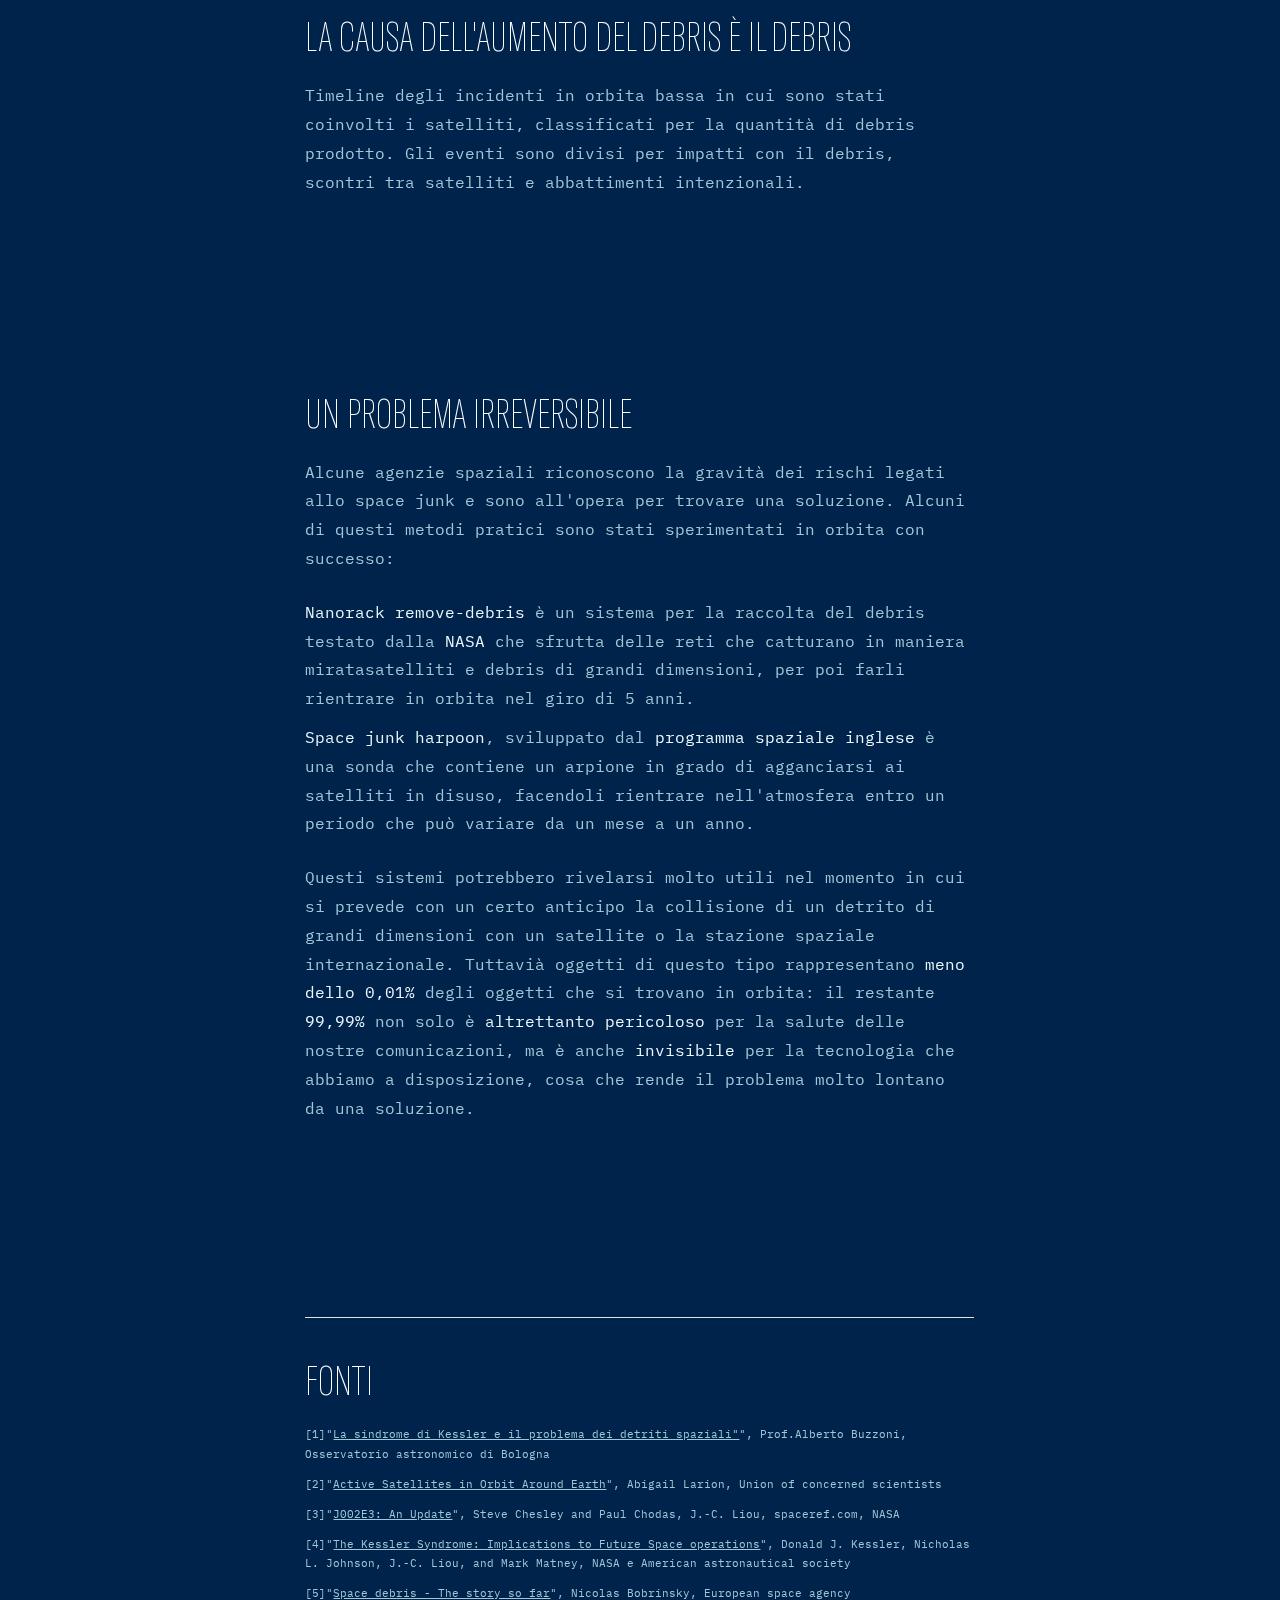
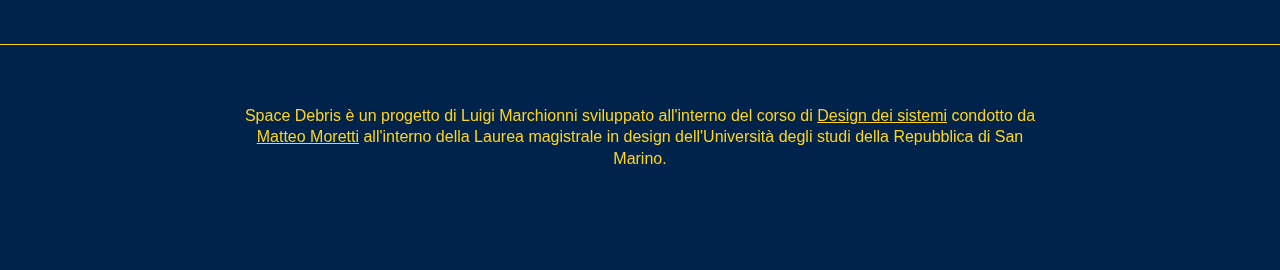
==== commit b6ab5c88: "a" ====
--- a/Space Debris Danger 2 la vendetta/index.html
+++ b/Space Debris Danger 2 la vendetta/index.html
@@ -867,6 +867,10 @@
 
       //<g id="DIDUTILIZZO" class="didGrande">
         <path display="inline" fill="none" d="M0,740.5c285.6-208.2,637.3-331,1017.7-331c111,0,219.5,10.5,324.6,30.4" />
+        <text font-size="40" fill="#FFFFFF" transform="matrix(1 0 0 1 395 580)" display="inline"> 51% </text>
+        <text font-size="40" fill="#FFFFFF" transform="matrix(1 0 0 1 850 475)" display="inline"> 26% </text>
+        <text font-size="40" fill="#FFFFFF" transform="matrix(1 0 0 1 1080 468)" display="inline"> 12% </text>
+        <text font-size="40" fill="#FFFFFF" transform="matrix(1 0 0 1 1240 485)" display="inline"> 11% </text>
         <text transform="matrix(0.8303 -0.5573 0.5573 0.8303 53.3472 703.1338)" display="inline">
           <tspan x="0" y="0" fill="#FFFFFF" font-size="24"> </tspan>
           <tspan x="4.3" y="0" fill="#FFFFFF" font-size="24" rotate="0.1"> </tspan>
@@ -1124,6 +1128,10 @@
       </g>
       <g id="DIDPROPRIETA" display="none" class="didGrande">
         <path fill="none" d="M0,740.5c285.6-208.2,637.3-331,1017.7-331c111,0,219.5,10.5,324.6,30.4" />
+        <text font-size="40" fill="#FFFFFF" transform="matrix(1 0 0 1 375 580)" display="inline"> 47% </text>
+        <text font-size="40" fill="#FFFFFF" transform="matrix(1 0 0 1 810 475)" display="inline"> 25% </text>
+        <text font-size="40" fill="#FFFFFF" transform="matrix(1 0 0 1 1180 468)" display="inline"> 20% </text>
+        <text font-size="40" fill="#FFFFFF" transform="matrix(1 0 0 1 1240 485)" display="inline"> 8% </text>
         <text transform="matrix(0.8303 -0.5573 0.5573 0.8303 53.3472 703.1338)">
           <tspan x="0" y="0" fill="#FFFFFF" font-size="24"> </tspan>
           <tspan x="4.3" y="0" fill="#FFFFFF" font-size="24" rotate="0.1"> </tspan>
@@ -1401,6 +1409,10 @@
       </g>
       <g id="DIDPAESE" display="none" class="didGrande">
         <path display="inline" fill="none" d="M0,740.5c285.6-208.2,637.3-331,1017.7-331c111,0,219.5,10.5,324.6,30.4" />
+        <text font-size="40" fill="#FFFFFF" transform="matrix(1 0 0 1 375 580)" display="inline"> 47% </text>
+        <text font-size="40" fill="#FFFFFF" transform="matrix(1 0 0 1 785 475)" display="inline"> 25% </text>
+        <text font-size="40" fill="#FFFFFF" transform="matrix(1 0 0 1 1080 468)" display="inline"> 20% </text>
+        <text font-size="40" fill="#FFFFFF" transform="matrix(1 0 0 1 1270 485)" display="inline"> 8% </text>
         <text transform="matrix(0.8303 -0.5573 0.5573 0.8303 53.3472 703.1338)" display="inline">
           <tspan x="0" y="0" fill="#FFFFFF" font-size="24"> </tspan>
           <tspan x="4.3" y="0" fill="#FFFFFF" font-size="24" rotate="0.1"> </tspan>
--- a/Space Debris Danger 2 la vendetta/css/style.css
+++ b/Space Debris Danger 2 la vendetta/css/style.css
@@ -435,7 +435,7 @@
 }
 
 /* Larger than tablet */
-@media (max-width: 750px) {
+@media (max-width: 800px) {
 	.carica{
 		font-size: 6vw;
 	}
@@ -470,11 +470,36 @@
 		width: 82.6666666667%;
 	}
 
-#debristText {
-width:90%;
-margin-left: 5%;
-	}
-
+	#oggetto1{
+	  margin-top: 7vh;
+	  margin-bottom: -30vh;
+	}
+
+	#oggetto2{
+		margin-top: 5vh;
+		margin-bottom: -28vh;
+	}
+
+	#oggetto3{
+		margin-top: 2vh;
+		margin-bottom: -25vh;
+	}
+
+  #debrisText	h5{
+		font-size: 1.2rem;
+	}
+
+	#debrisText	h4{
+		font-size: 2.2rem;
+	}
+
+	#debrisText	li{
+		font-size: 1rem;
+		spacing: .4rem;
+	}
+#debrisLine{
+	overflow: scroll;
+}
 
 }
 
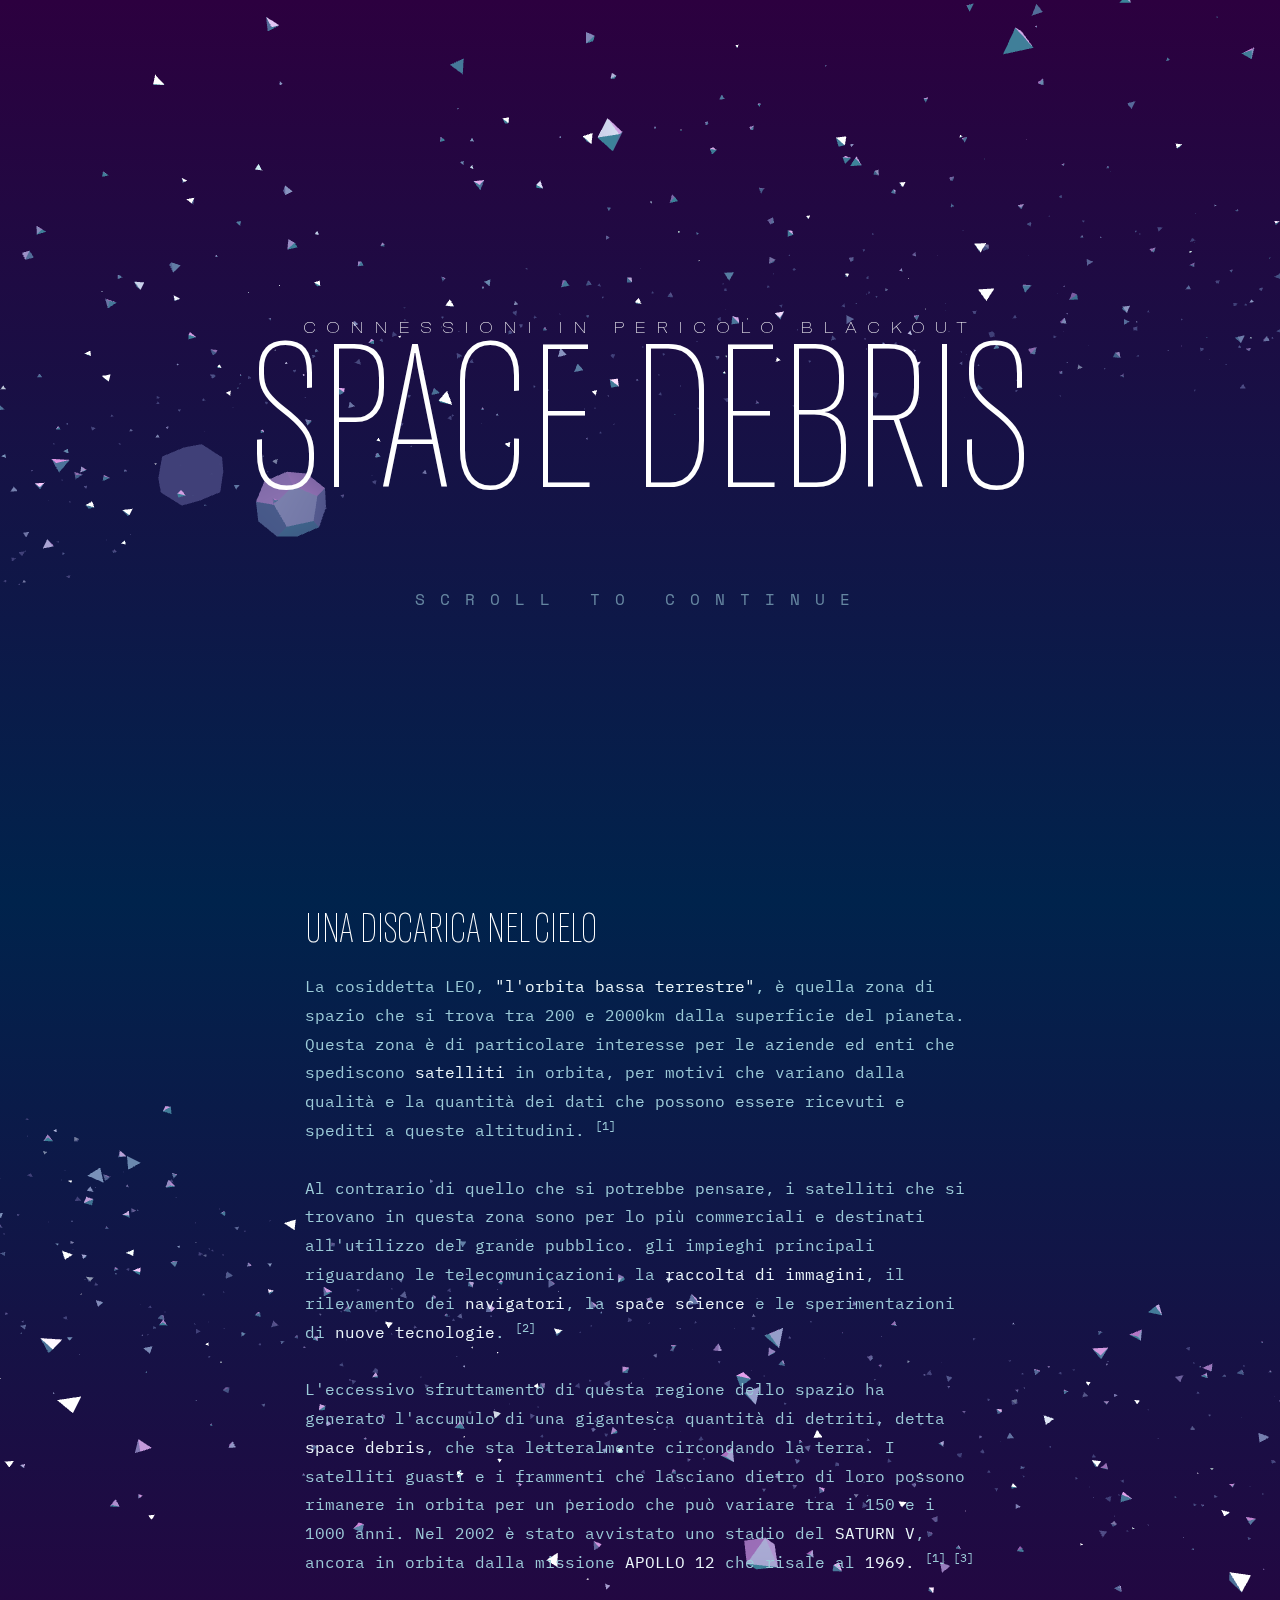
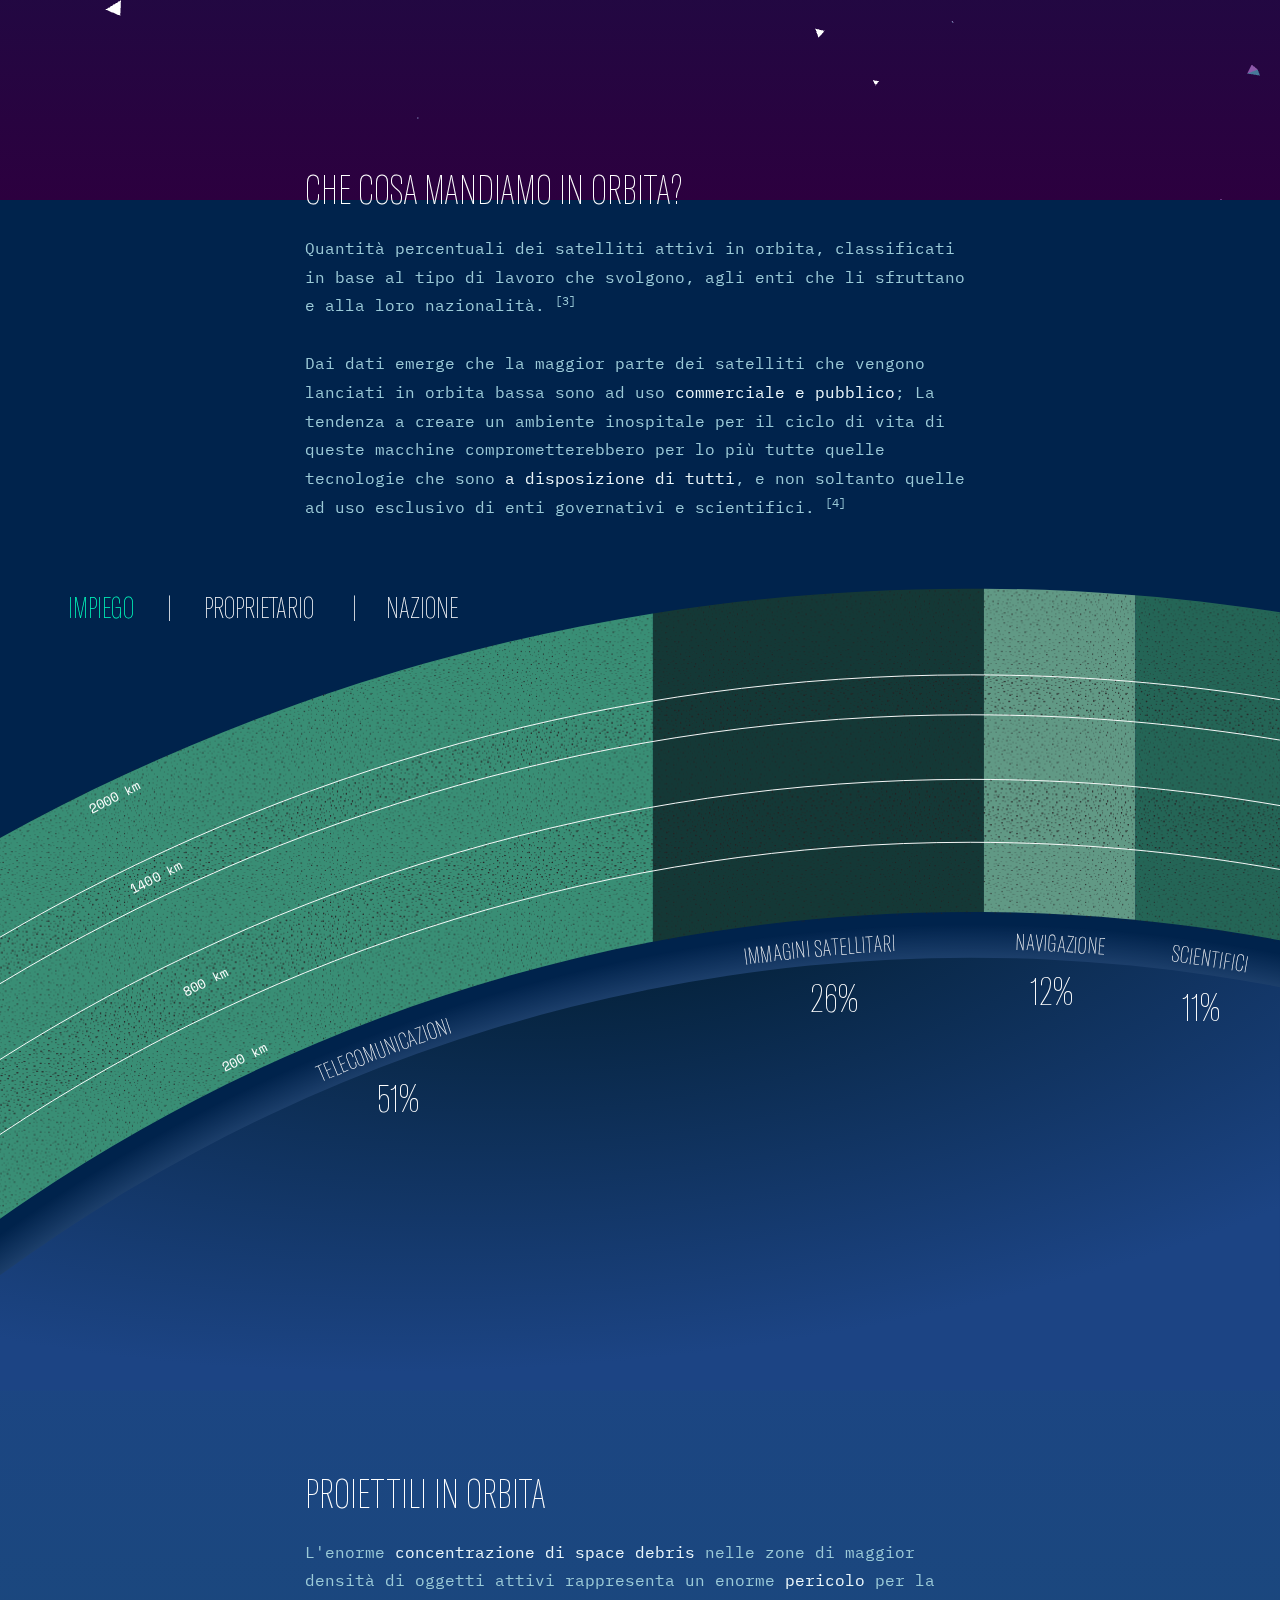
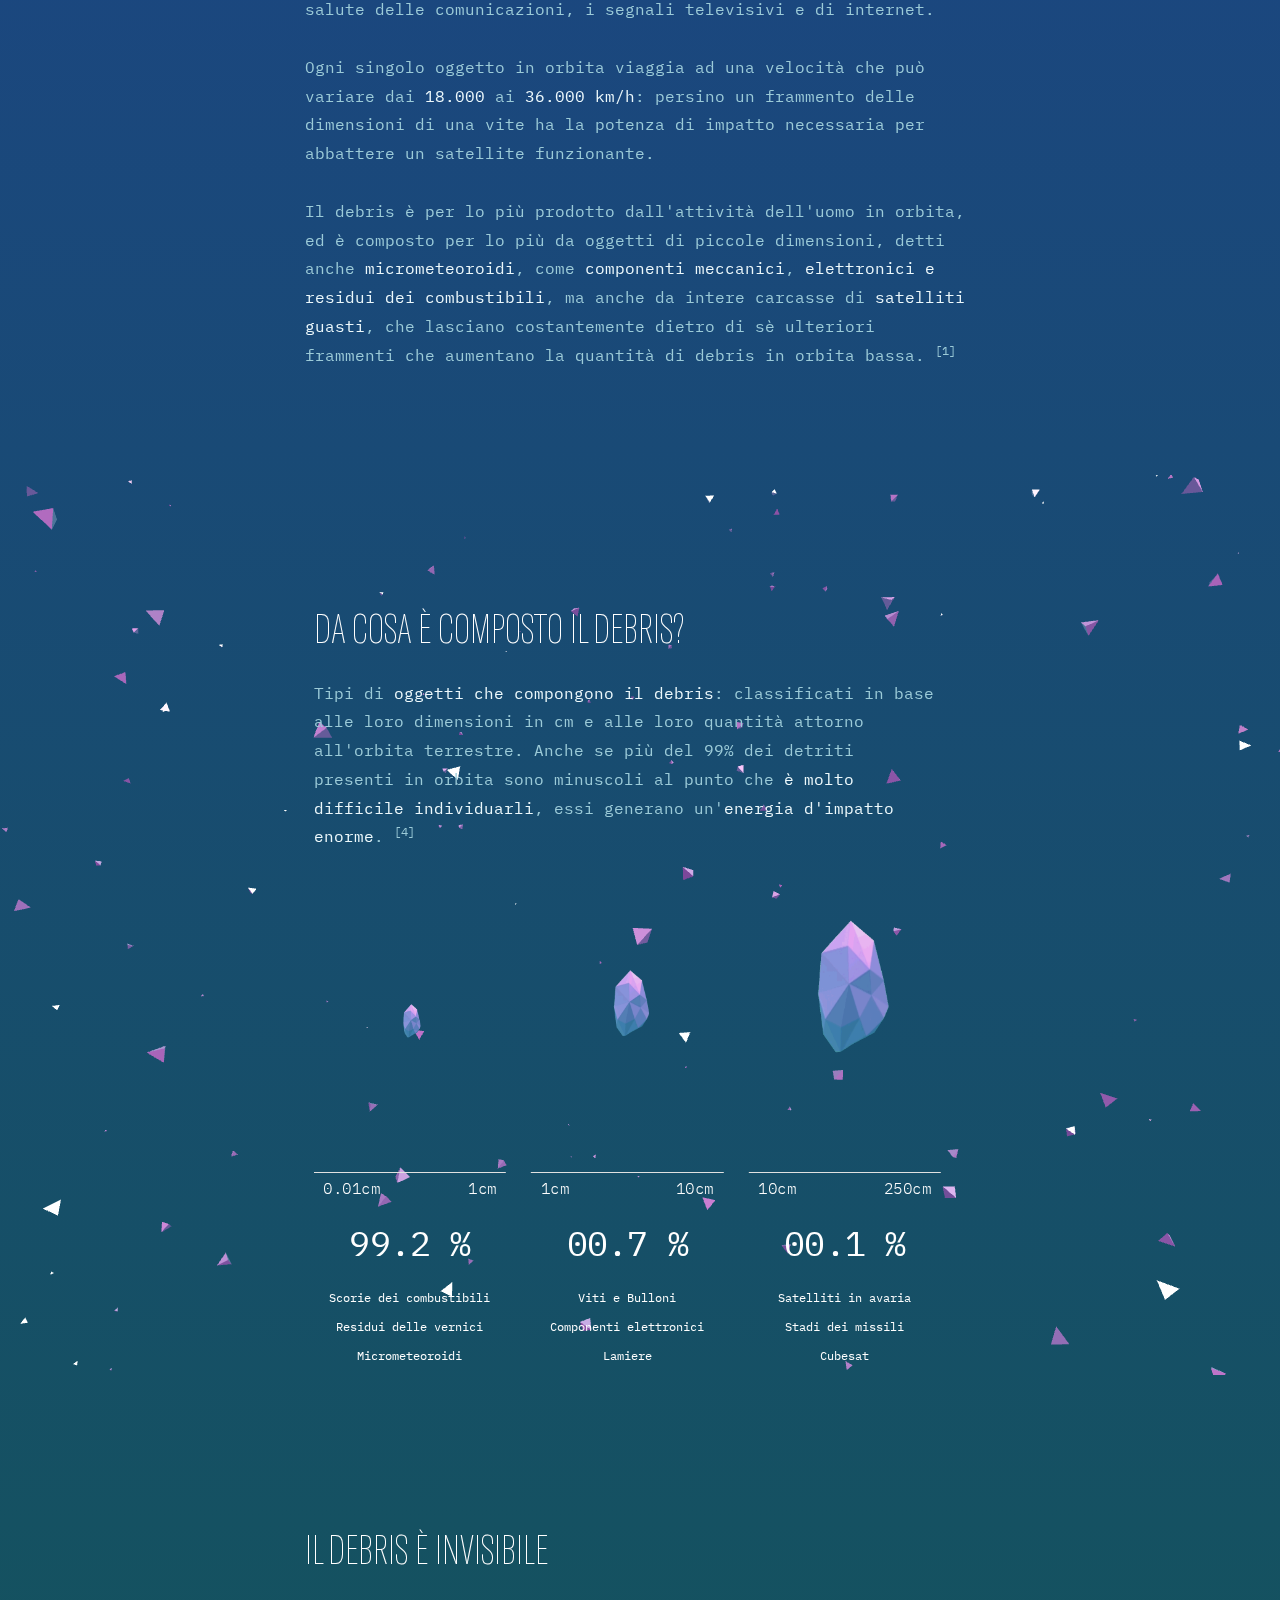
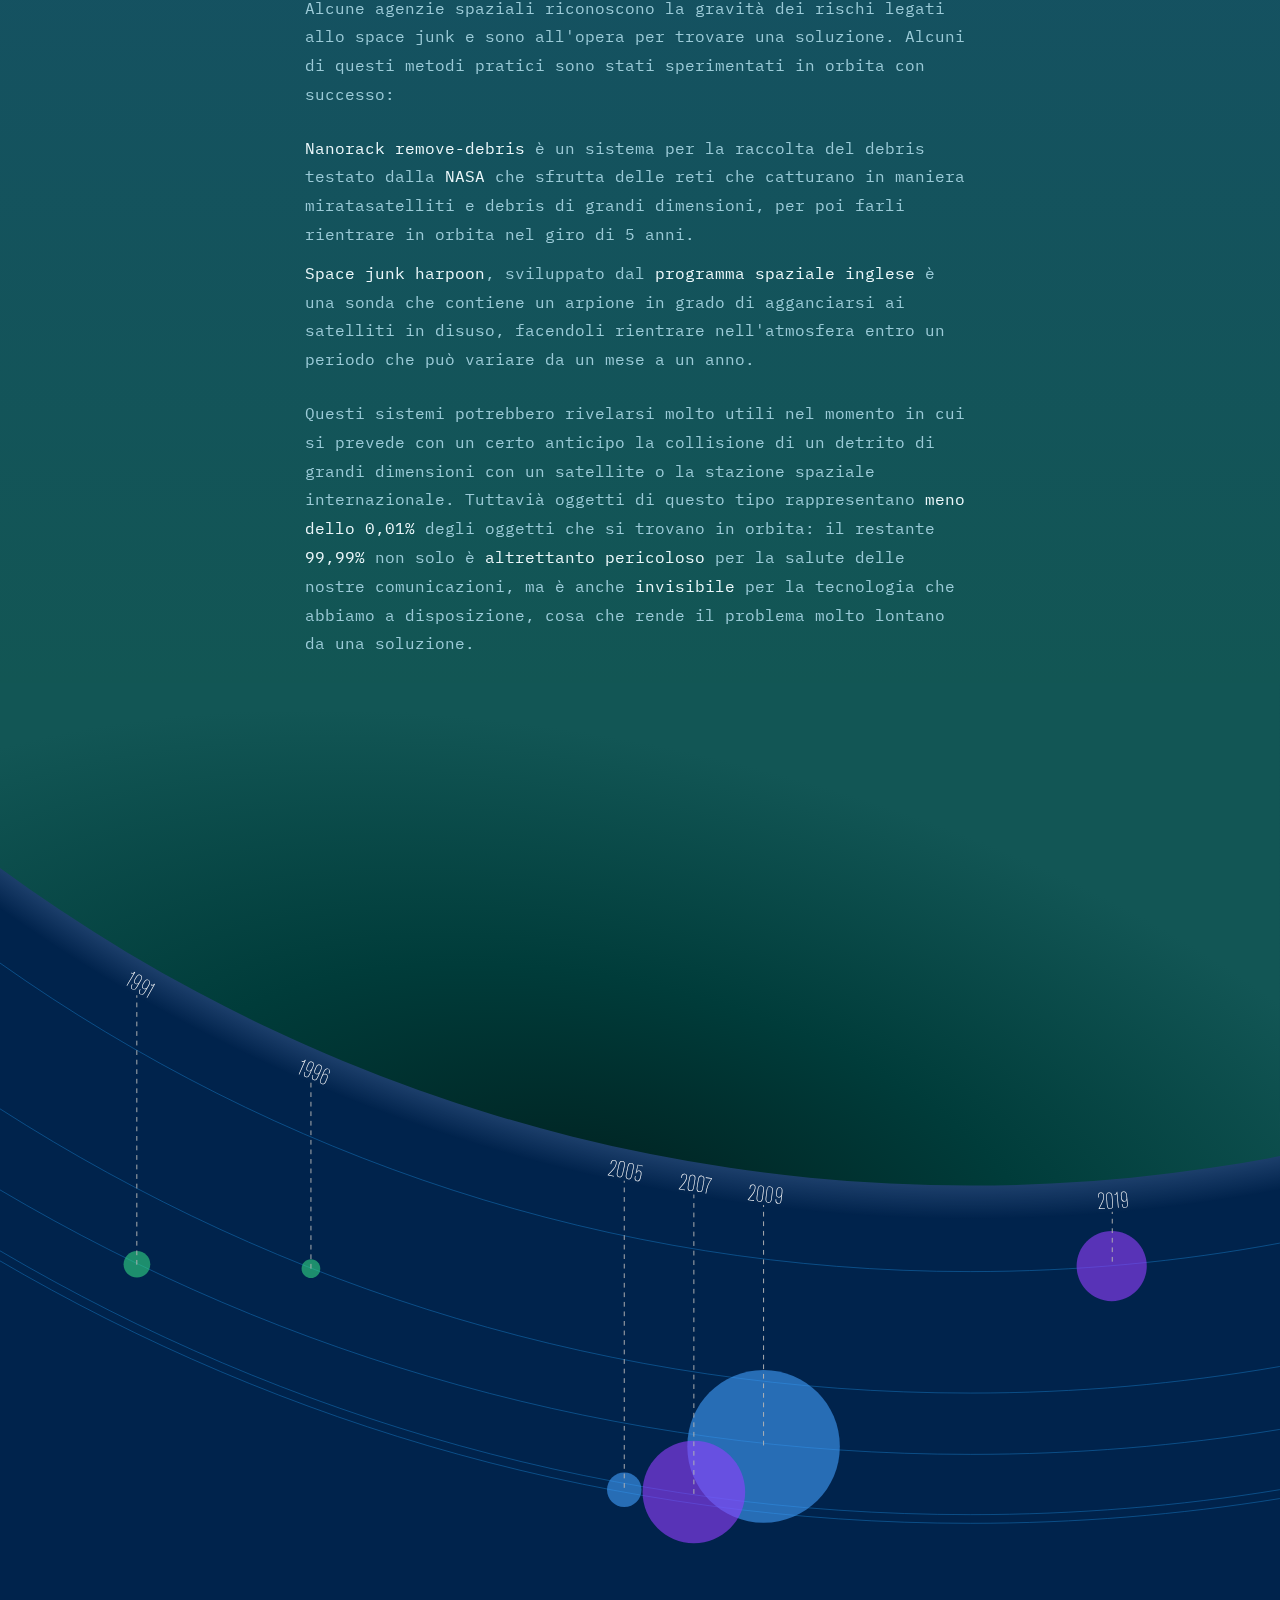
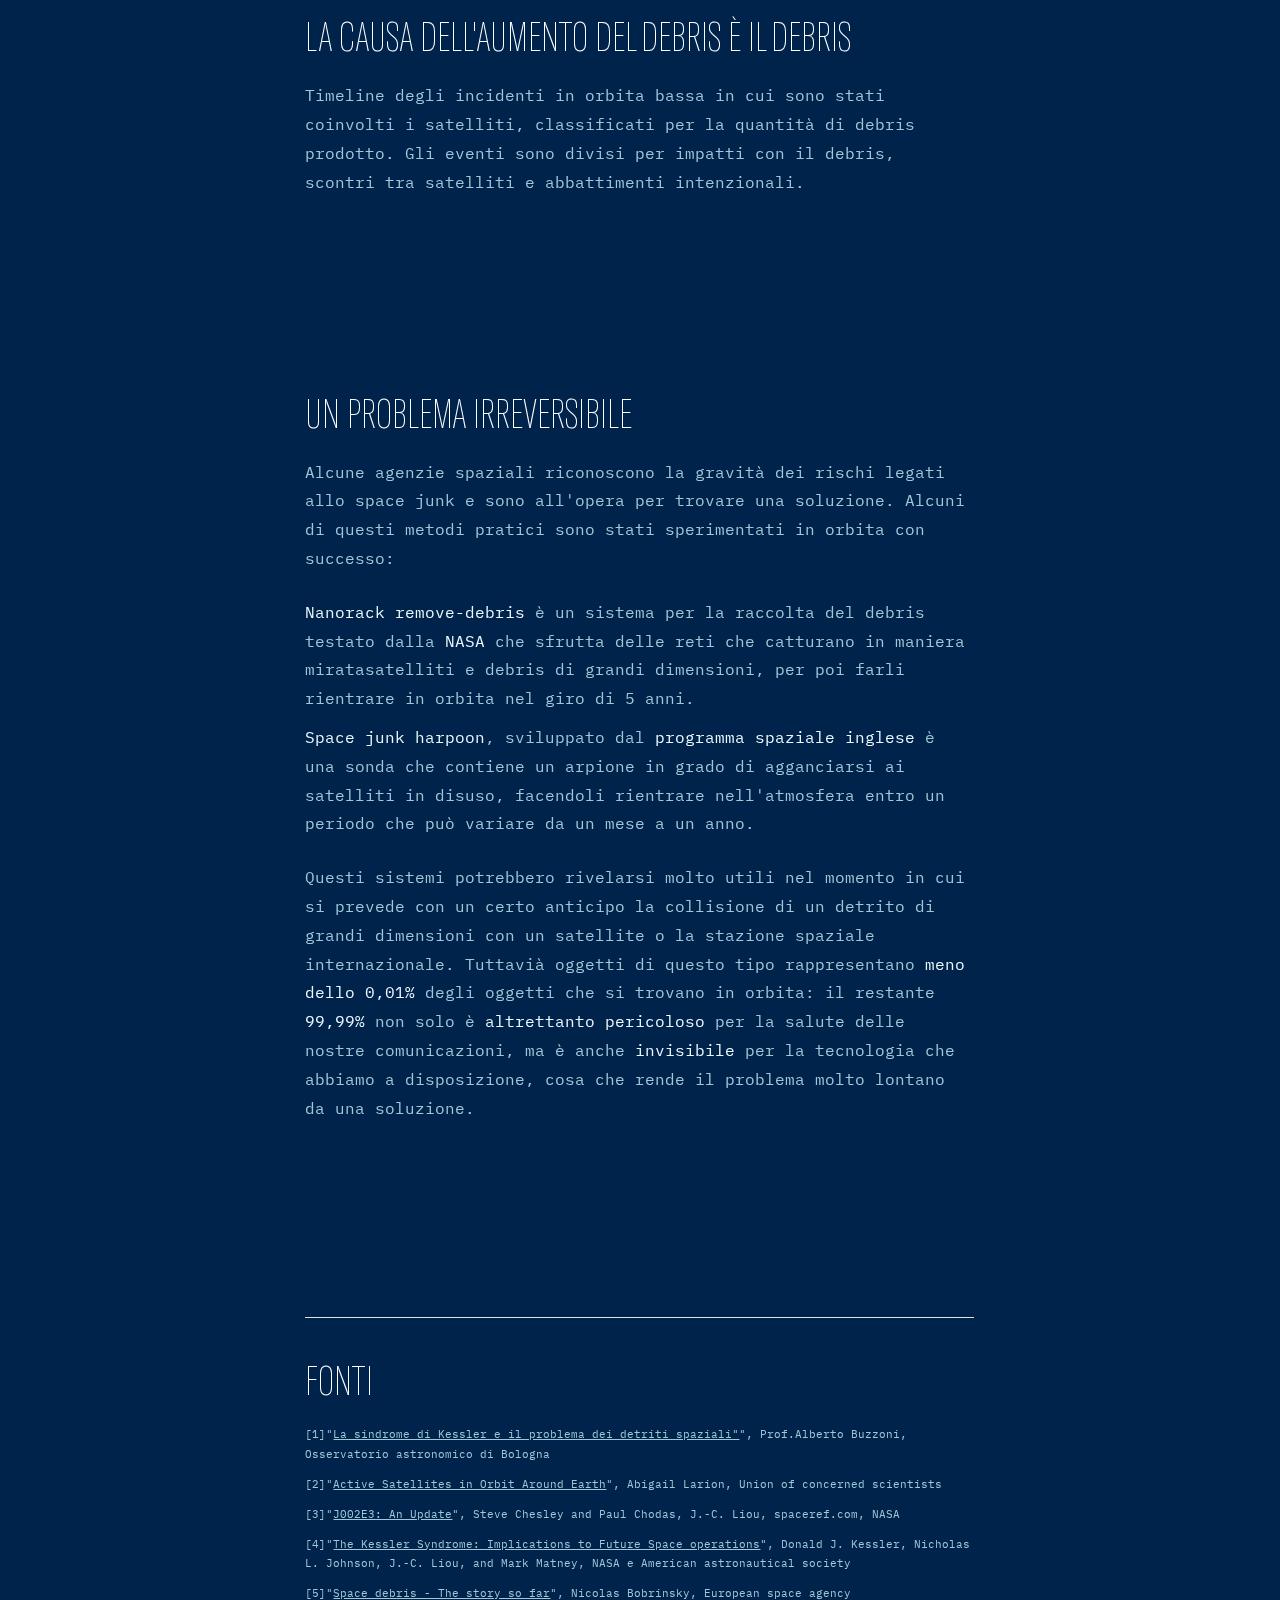
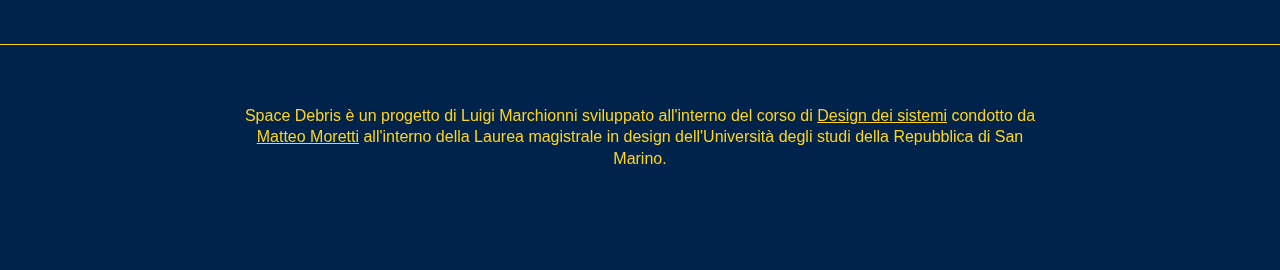
==== commit 9ca1be1d: "a" ====
--- a/Space Debris Danger 2 la vendetta/index.html
+++ b/Space Debris Danger 2 la vendetta/index.html
@@ -1129,9 +1129,9 @@
       <g id="DIDPROPRIETA" display="none" class="didGrande">
         <path fill="none" d="M0,740.5c285.6-208.2,637.3-331,1017.7-331c111,0,219.5,10.5,324.6,30.4" />
         <text font-size="40" fill="#FFFFFF" transform="matrix(1 0 0 1 375 580)" display="inline"> 47% </text>
-        <text font-size="40" fill="#FFFFFF" transform="matrix(1 0 0 1 810 475)" display="inline"> 25% </text>
-        <text font-size="40" fill="#FFFFFF" transform="matrix(1 0 0 1 1180 468)" display="inline"> 20% </text>
-        <text font-size="40" fill="#FFFFFF" transform="matrix(1 0 0 1 1240 485)" display="inline"> 8% </text>
+        <text font-size="40" fill="#FFFFFF" transform="matrix(1 0 0 1 785 475)" display="inline"> 25% </text>
+        <text font-size="40" fill="#FFFFFF" transform="matrix(1 0 0 1 1080 468)" display="inline"> 20% </text>
+        <text font-size="40" fill="#FFFFFF" transform="matrix(1 0 0 1 1270 485)" display="inline"> 8% </text>
         <text transform="matrix(0.8303 -0.5573 0.5573 0.8303 53.3472 703.1338)">
           <tspan x="0" y="0" fill="#FFFFFF" font-size="24"> </tspan>
           <tspan x="4.3" y="0" fill="#FFFFFF" font-size="24" rotate="0.1"> </tspan>
@@ -1409,10 +1409,11 @@
       </g>
       <g id="DIDPAESE" display="none" class="didGrande">
         <path display="inline" fill="none" d="M0,740.5c285.6-208.2,637.3-331,1017.7-331c111,0,219.5,10.5,324.6,30.4" />
-        <text font-size="40" fill="#FFFFFF" transform="matrix(1 0 0 1 375 580)" display="inline"> 47% </text>
-        <text font-size="40" fill="#FFFFFF" transform="matrix(1 0 0 1 785 475)" display="inline"> 25% </text>
-        <text font-size="40" fill="#FFFFFF" transform="matrix(1 0 0 1 1080 468)" display="inline"> 20% </text>
-        <text font-size="40" fill="#FFFFFF" transform="matrix(1 0 0 1 1270 485)" display="inline"> 8% </text>
+        <text font-size="40" fill="#FFFFFF" transform="matrix(1 0 0 1 395 570)" display="inline"> 52% </text>
+        <text font-size="40" fill="#FFFFFF" transform="matrix(1 0 0 1 775 475)" display="inline"> 16% </text>
+        <text font-size="40" fill="#FFFFFF" transform="matrix(1 0 0 1 985 462)" display="inline"> 15% </text>
+        <text font-size="40" fill="#FFFFFF" transform="matrix(1 0 0 1 1160 470)" display="inline"> 12% </text>
+        <text font-size="40" fill="#FFFFFF" transform="matrix(1 0 0 1 1290 485)" display="inline"> 5% </text>
         <text transform="matrix(0.8303 -0.5573 0.5573 0.8303 53.3472 703.1338)" display="inline">
           <tspan x="0" y="0" fill="#FFFFFF" font-size="24"> </tspan>
           <tspan x="4.3" y="0" fill="#FFFFFF" font-size="24" rotate="0.1"> </tspan>
@@ -2247,42 +2248,42 @@
         <g class="didasBlock" data-label="cosmos">
         <text  transform="matrix(1 0 0 1 151.2559 544.3391)" fill="#FFFFFF" class="didas1">COSMOS 1934</text>
         <text transform="matrix(1 0 0 1 151.2559 566.6457)">
-          <tspan x="0" y="0" fill="#AFC8D7" class="didas2" >COLPITO DAL DEBRIS</tspan>
+          <tspan x="0" y="0" fill="#31d683" class="didas2" >COLPITO DAL DEBRIS</tspan>
           <tspan x="0" y="16" fill="#AFC8D7" class="didas2" >x60 frammenti</tspan>
         </text>
         </g>
         <g class="didasBlock" data-label="cerise">
         <text  transform="matrix(1 0 0 1 332.8574 546.3395)" fill="#FFFFFF" class="didas1">CERISE</text>
         <text transform="matrix(1 0 0 1 332.8574 568.6461)">
-          <tspan x="0" y="0" fill="#AFC8D7" class="didas2" >COLPITO DAL DEBRIS</tspan>
+          <tspan x="0" y="0" fill="#31d683" class="didas2" >COLPITO DAL DEBRIS</tspan>
           <tspan x="0" y="16" fill="#AFC8D7" class="didas2" >x30 frammenti</tspan>
         </text>
         </g>
         <g class="didasBlock" data-label="thorBurner">
           <text  transform="matrix(1 0 0 1 483.8794 772.9648)" fill="#FFFFFF" class="didas1">THOR / BURNER</text>
           <text transform="matrix(1 0 0 1 359.2603 795.2715)">
-            <tspan x="90" y="0" fill="#AFC8D7" class="didas2" >COLLISIONE TRA SATELLITI</tspan>
+            <tspan x="90" y="0" fill="#419ffc" class="didas2" >COLLISIONE TRA SATELLITI</tspan>
             <tspan x="160" y="16" fill="#AFC8D7" class="didas2" >x120 frammenti</tspan>
           </text>
         </g>
         <g class="didasBlock" data-label="fengyun" >
-          <text  transform="matrix(1 0 0 1 736.2559 738.6582)" fill="#FFFFFF" class="didas1">FENGYUN 1C</text>
-          <text transform="matrix(1 0 0 1 736.2559 760.9648)">
-            <tspan x="0" y="0" fill="#AFC8D7" class="didas2" >ABBATTIMENTO INTENZIONALE</tspan>
+          <text  transform="matrix(1 0 0 1 736.2559 638.6582)" fill="#FFFFFF" class="didas1">FENGYUN 1C</text>
+          <text transform="matrix(1 0 0 1 736.2559 660.9648)">
+            <tspan x="0" y="0" fill="#933dff" class="didas2" >ABBATTIMENTO INTENZIONALE</tspan>
             <tspan x="0" y="16" fill="#AFC8D7" class="didas2" >x600 frammenti</tspan>
           </text>
         </g>
         <g class="didasBlock" data-label="cosmosIridium">
           <text  transform="matrix(1 0 0 1 808.2559 658.6582)" fill="#FFFFFF" class="didas1">COSMOS 2251 / IRIDIUM 33</text>
           <text transform="matrix(1 0 0 1 808.2559 680.9648)">
-            <tspan x="0" y="0" fill="#AFC8D7" class="didas2" >COLLISIONE TRA SATELLITI</tspan>
+            <tspan x="0" y="0" fill="#419ffc" class="didas2" >COLLISIONE TRA SATELLITI</tspan>
             <tspan x="0" y="16" fill="#AFC8D7" class="didas2" >x1400 frammenti</tspan>
           </text>
         </g>
         <g class="didasBlock" data-label="microsat">
           <text  transform="matrix(1 0 0 1 1036.51 697.0474)" fill="#FFFFFF" class="didas1">MICROSAT-R</text>
           <text transform="matrix(1 0 0 1 866.5364 719.354)">
-            <tspan x="86" y="0" fill="#AFC8D7" class="didas2" >ABBATTIMENTO INTENZIONALE</tspan>
+            <tspan x="86" y="0" fill="#933dff" class="didas2" >ABBATTIMENTO INTENZIONALE</tspan>
             <tspan x="166" y="16" fill="#AFC8D7" class="didas2" >x300 frammenti</tspan>
           </text>
         </g>
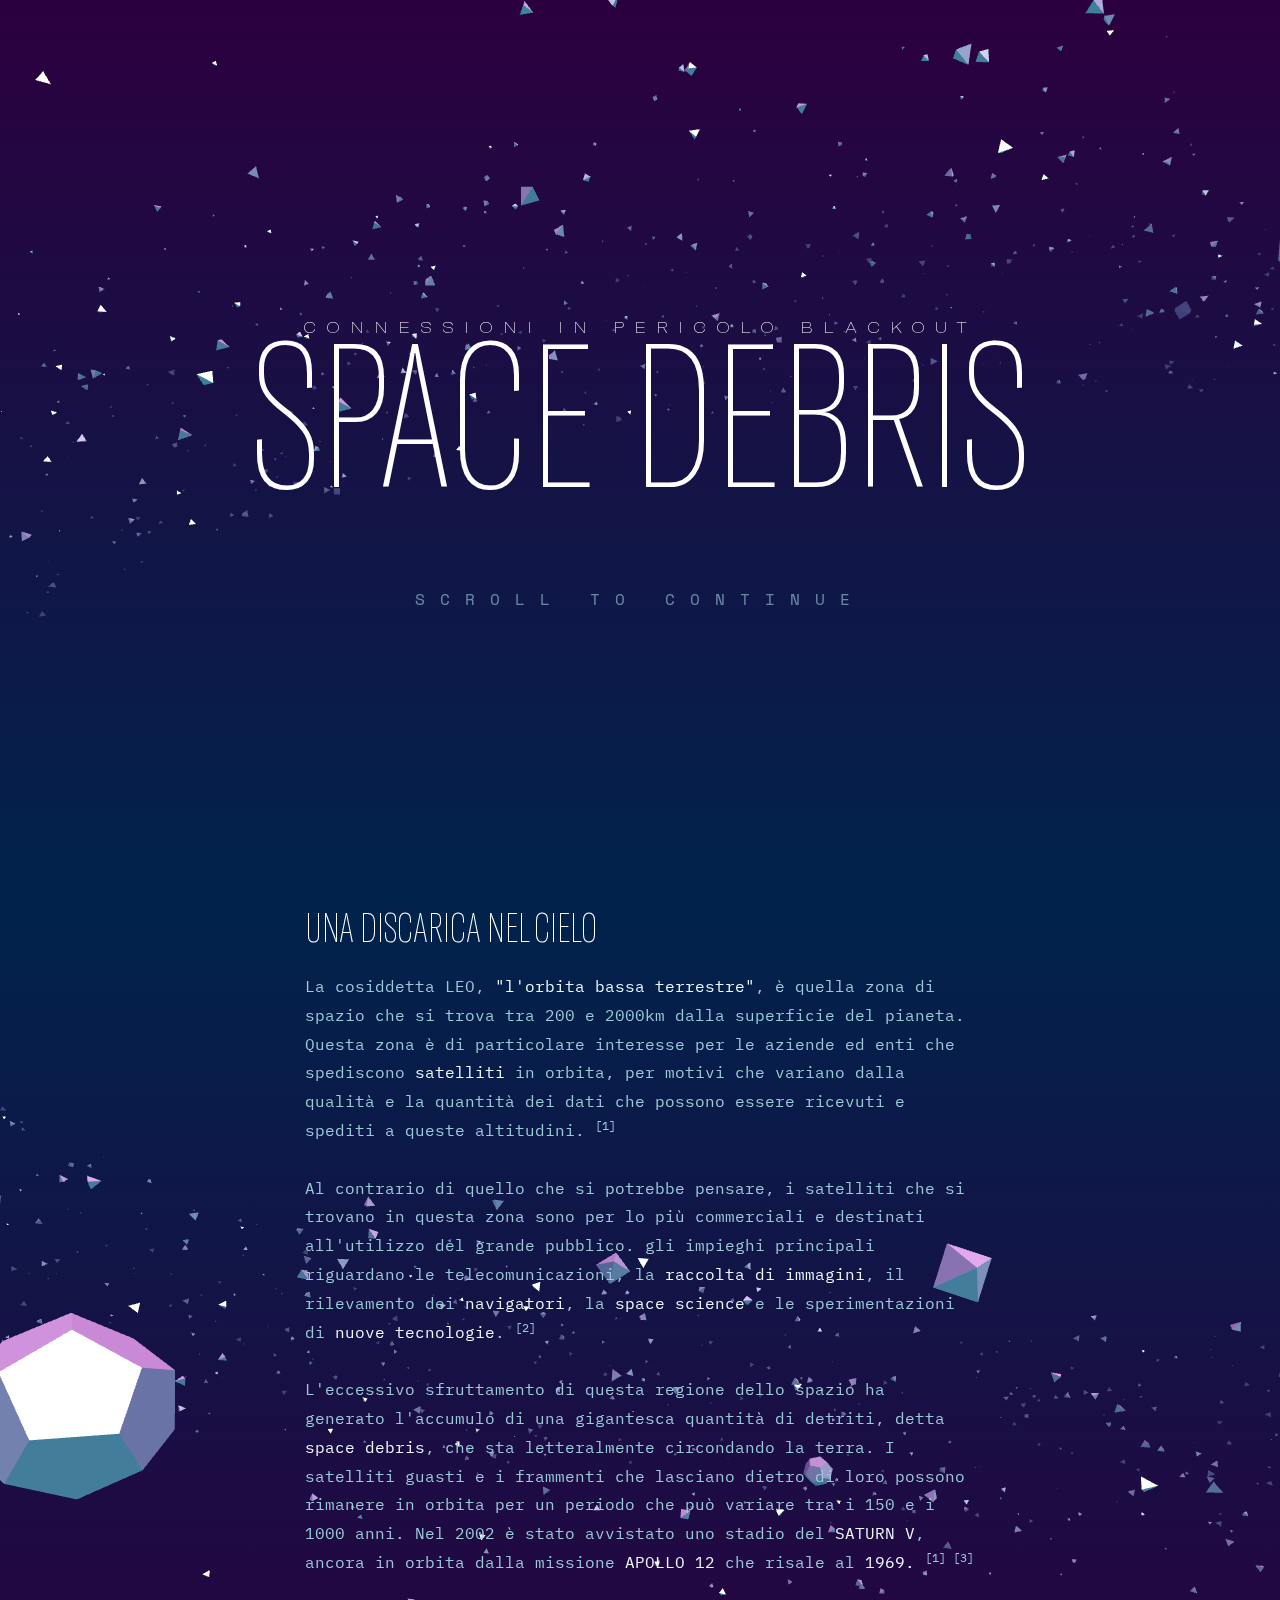
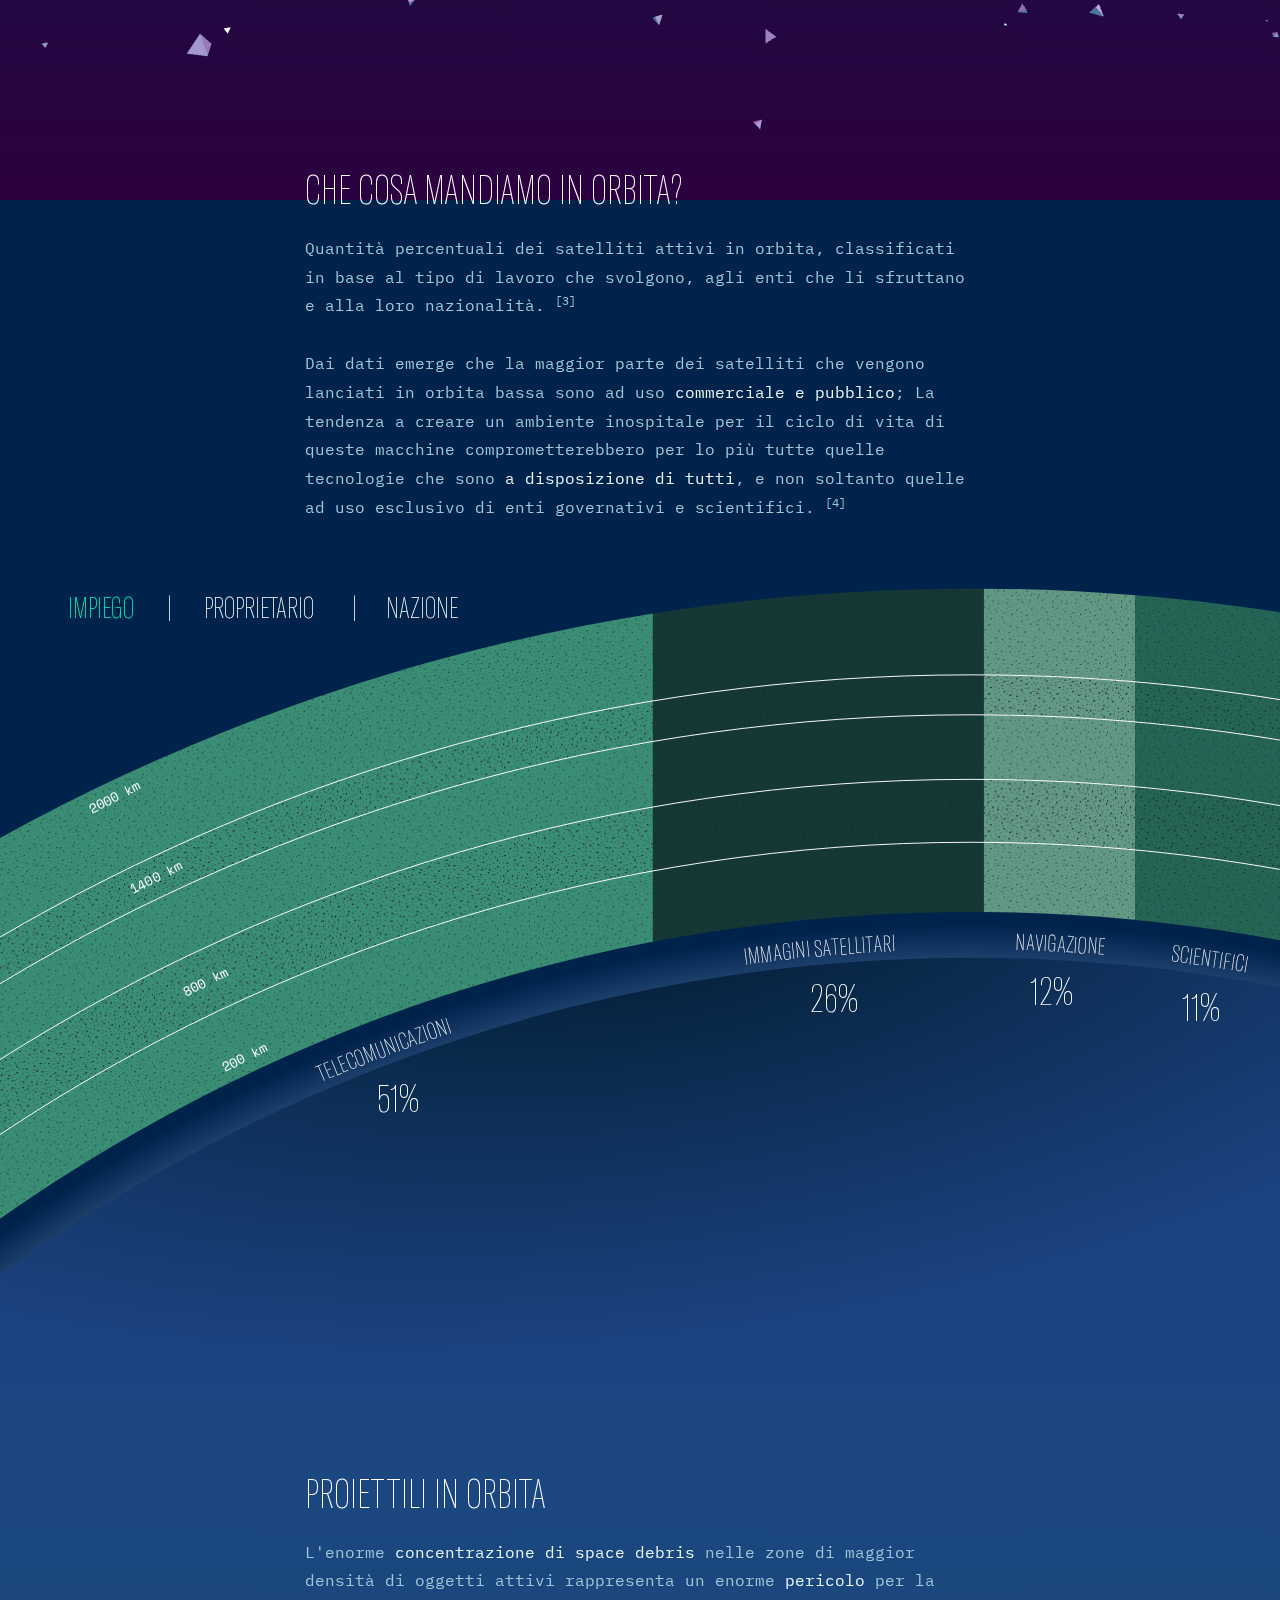
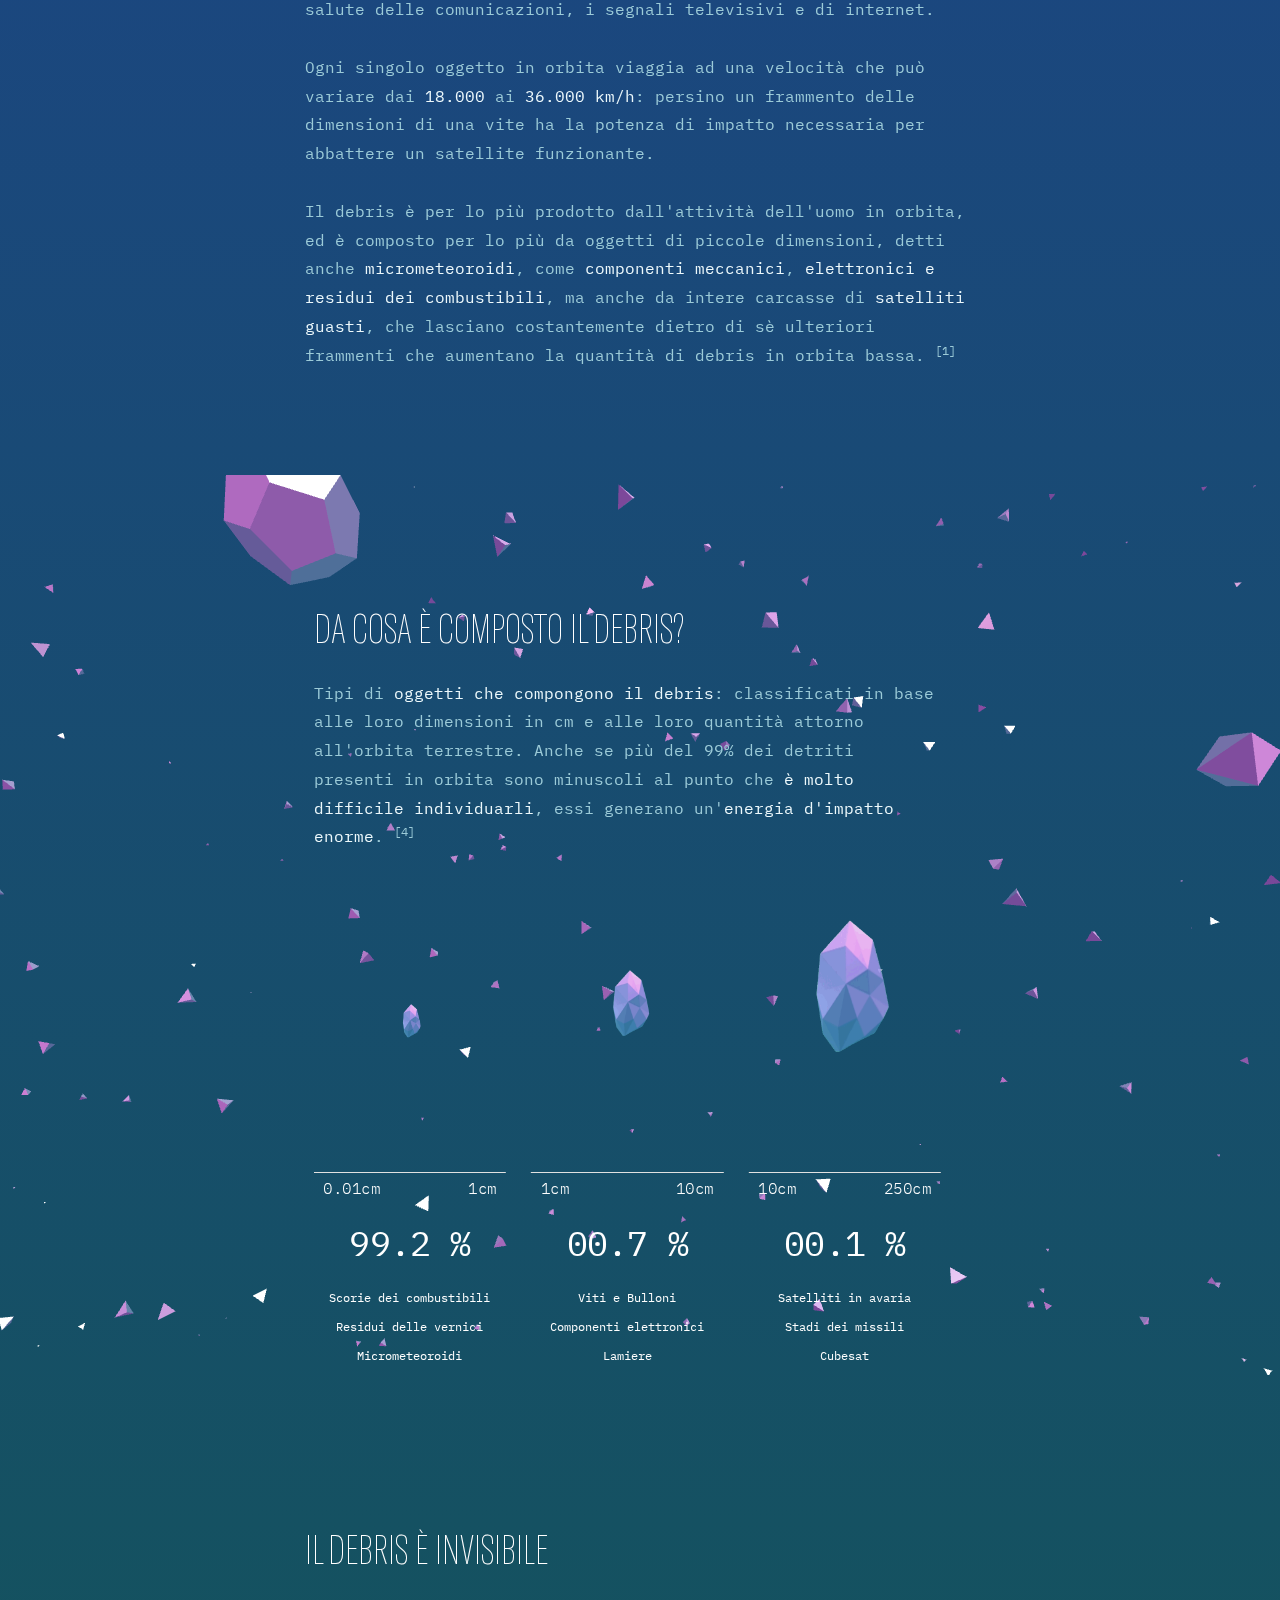
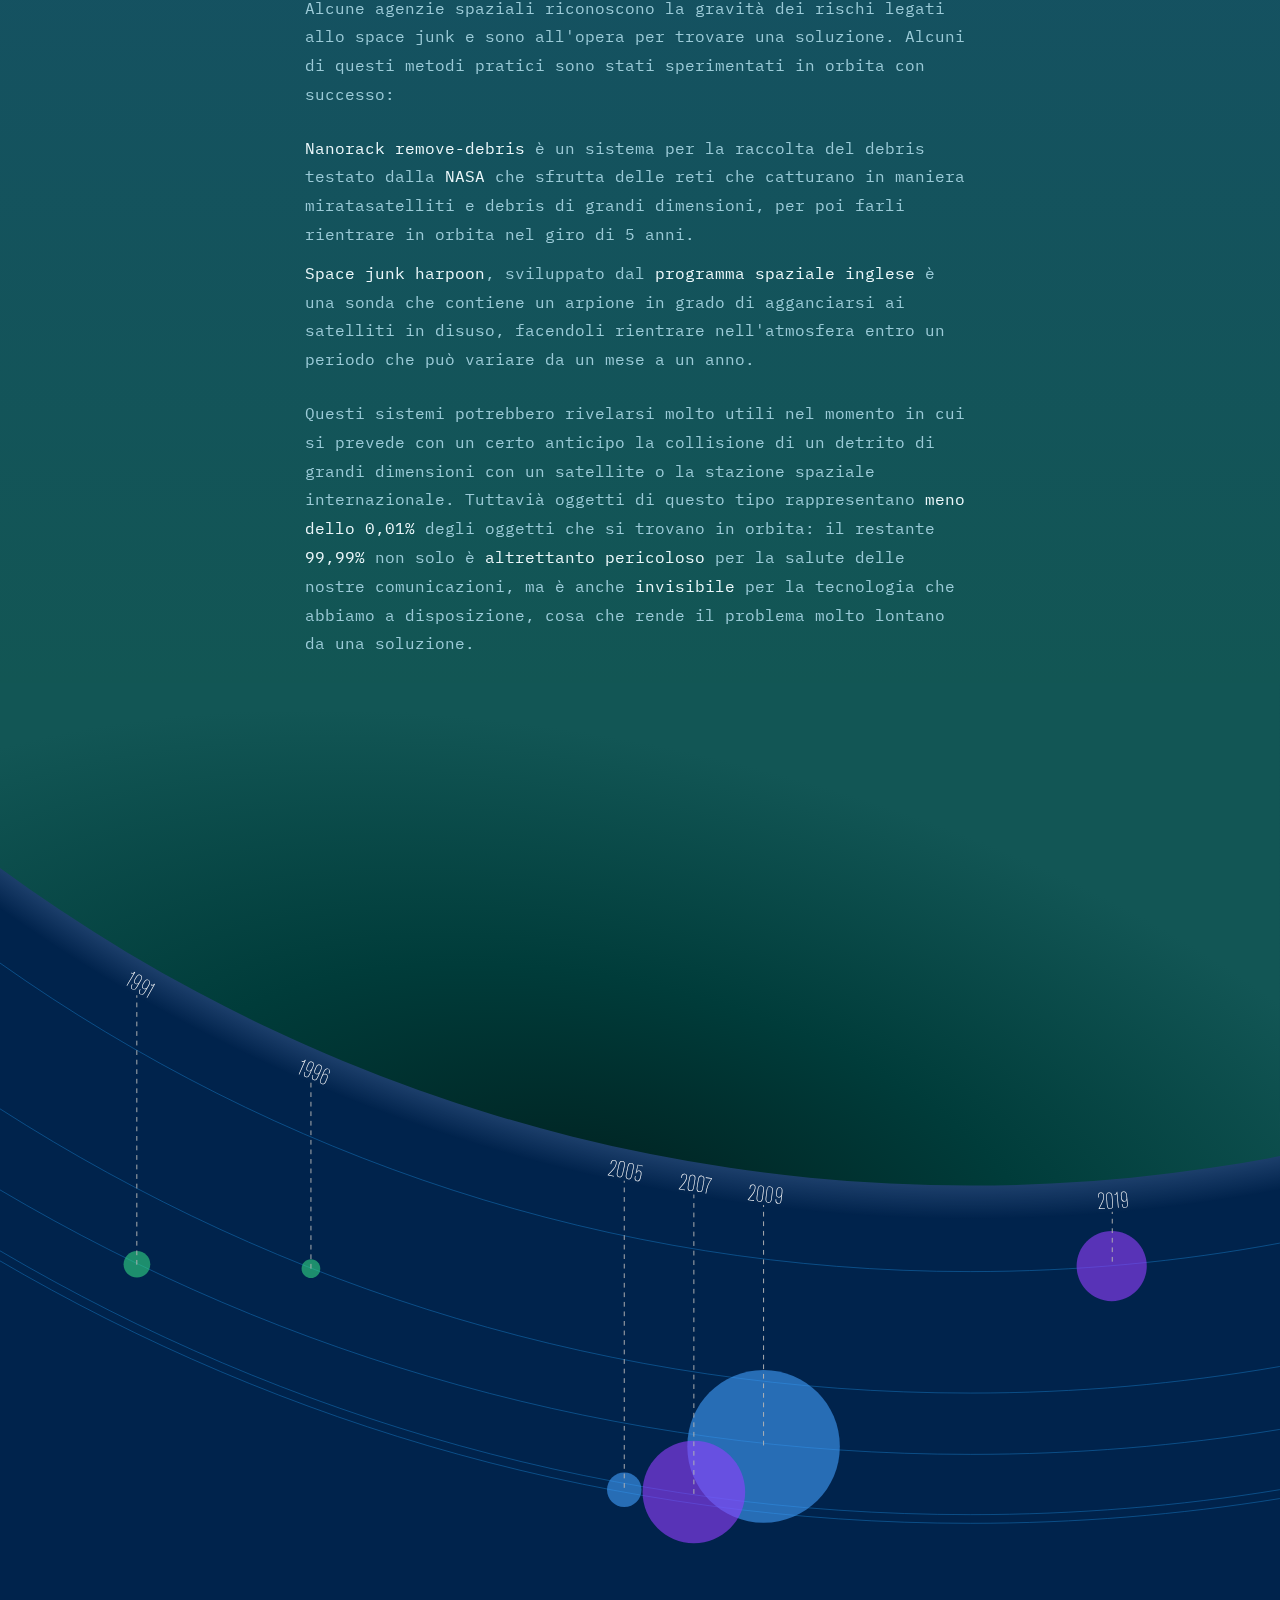
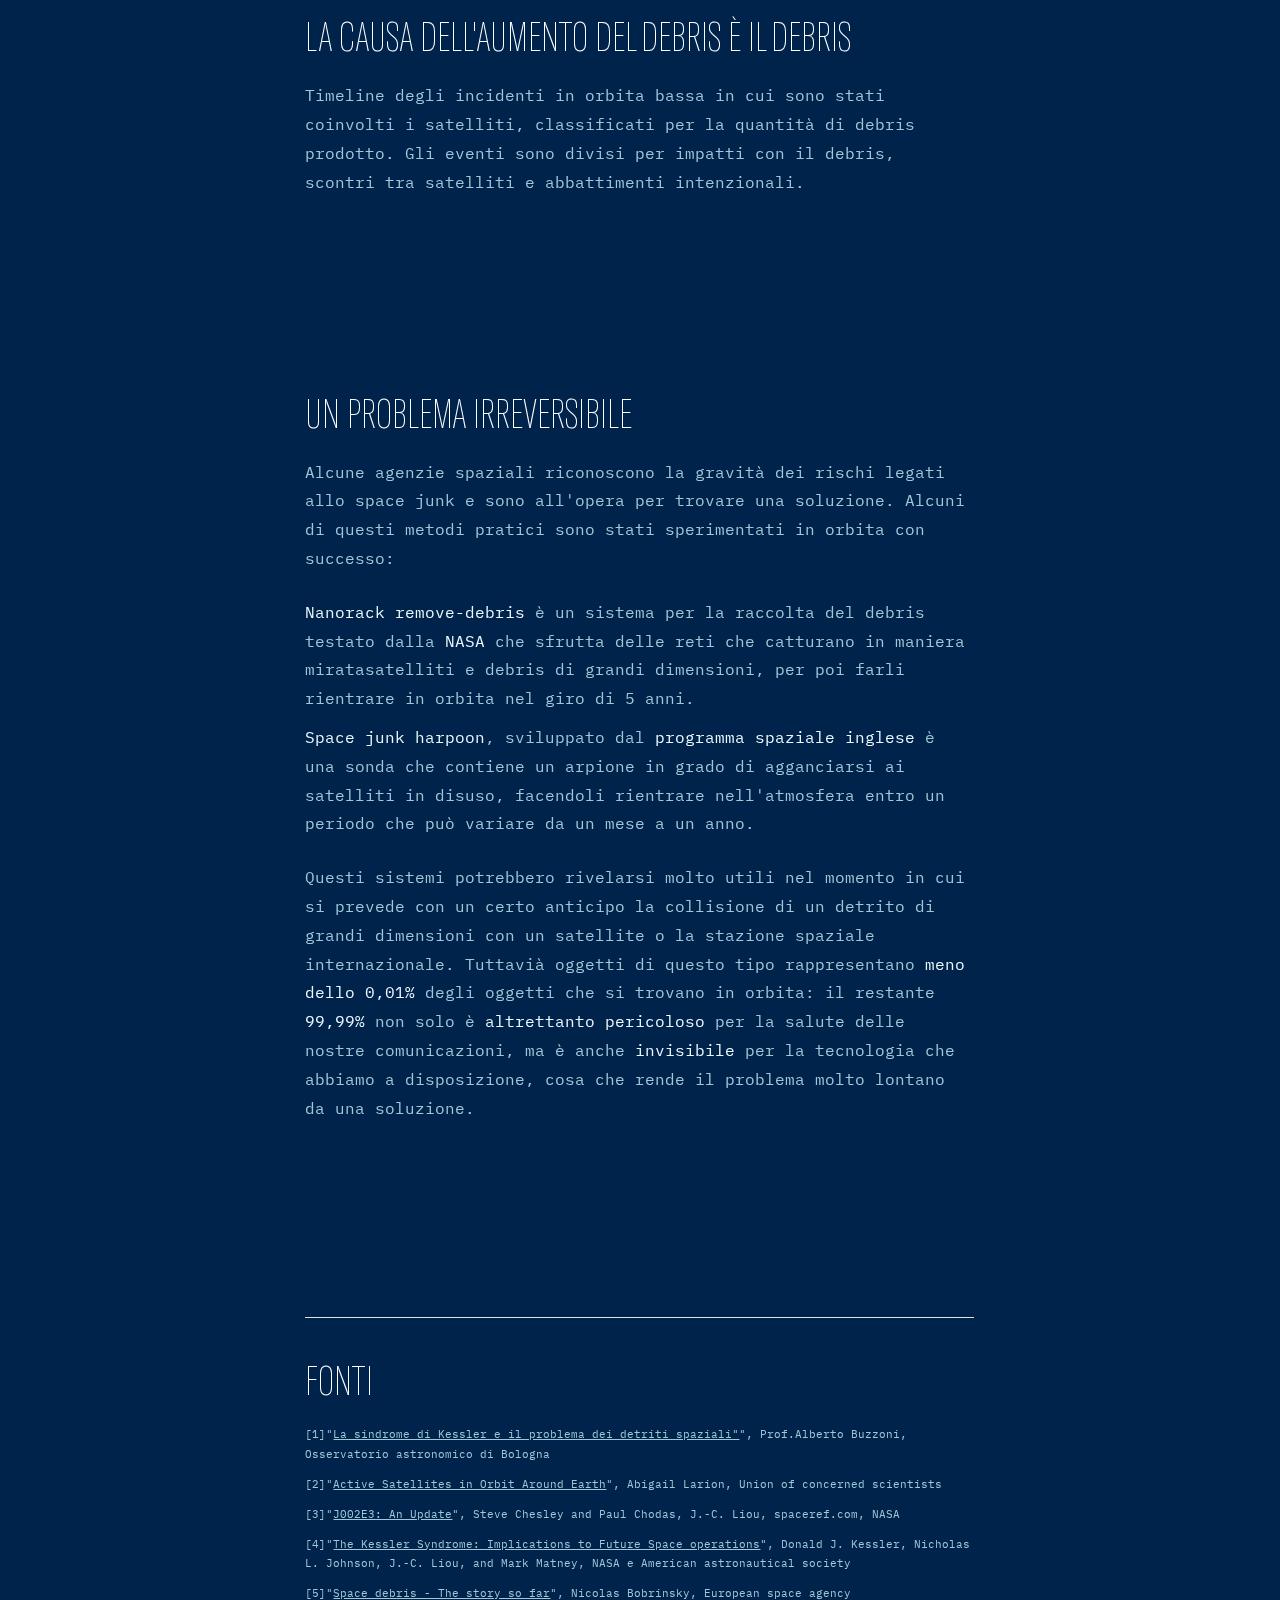
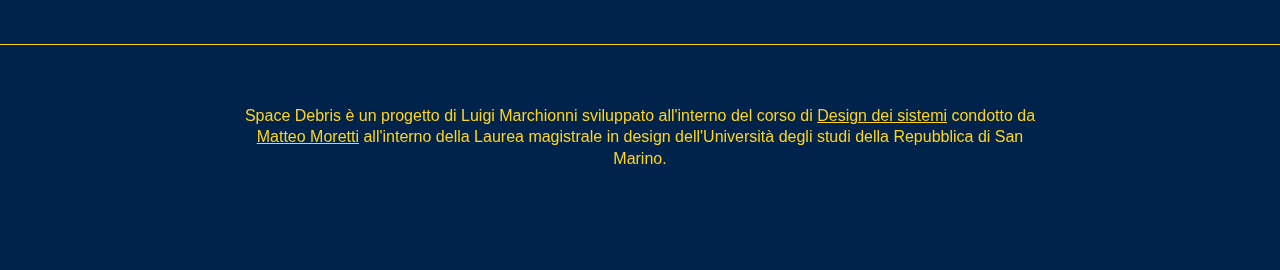
==== commit f750e590: "a" ====
--- a/Space Debris Danger 2 la vendetta/index.html
+++ b/Space Debris Danger 2 la vendetta/index.html
@@ -1,6 +1,6 @@
 <!DOCTYPE html>
 <html lang="it">
-
+  <!-- ABC––– -->
 <head>
   <!-- Basic Page Needs
   –––––––––––––––––––––––––––––––––––––––––––––––––– -->
